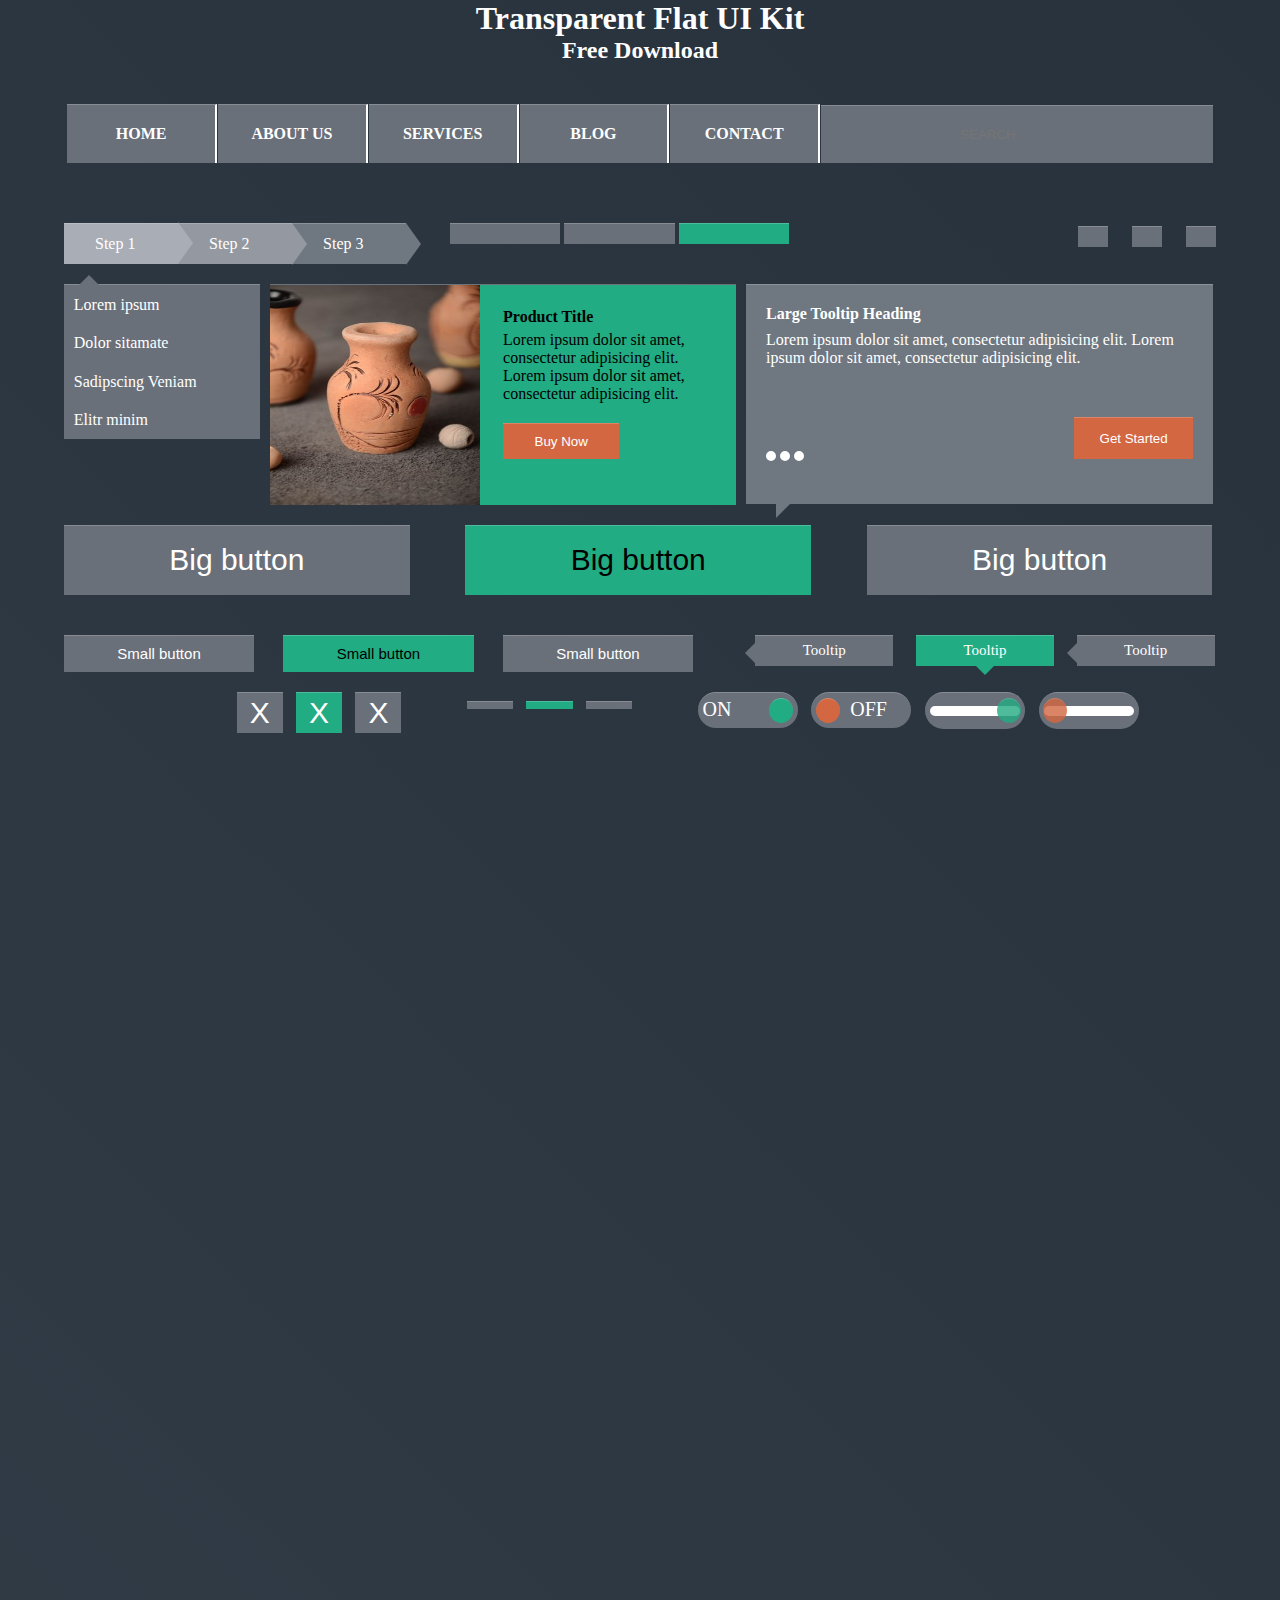
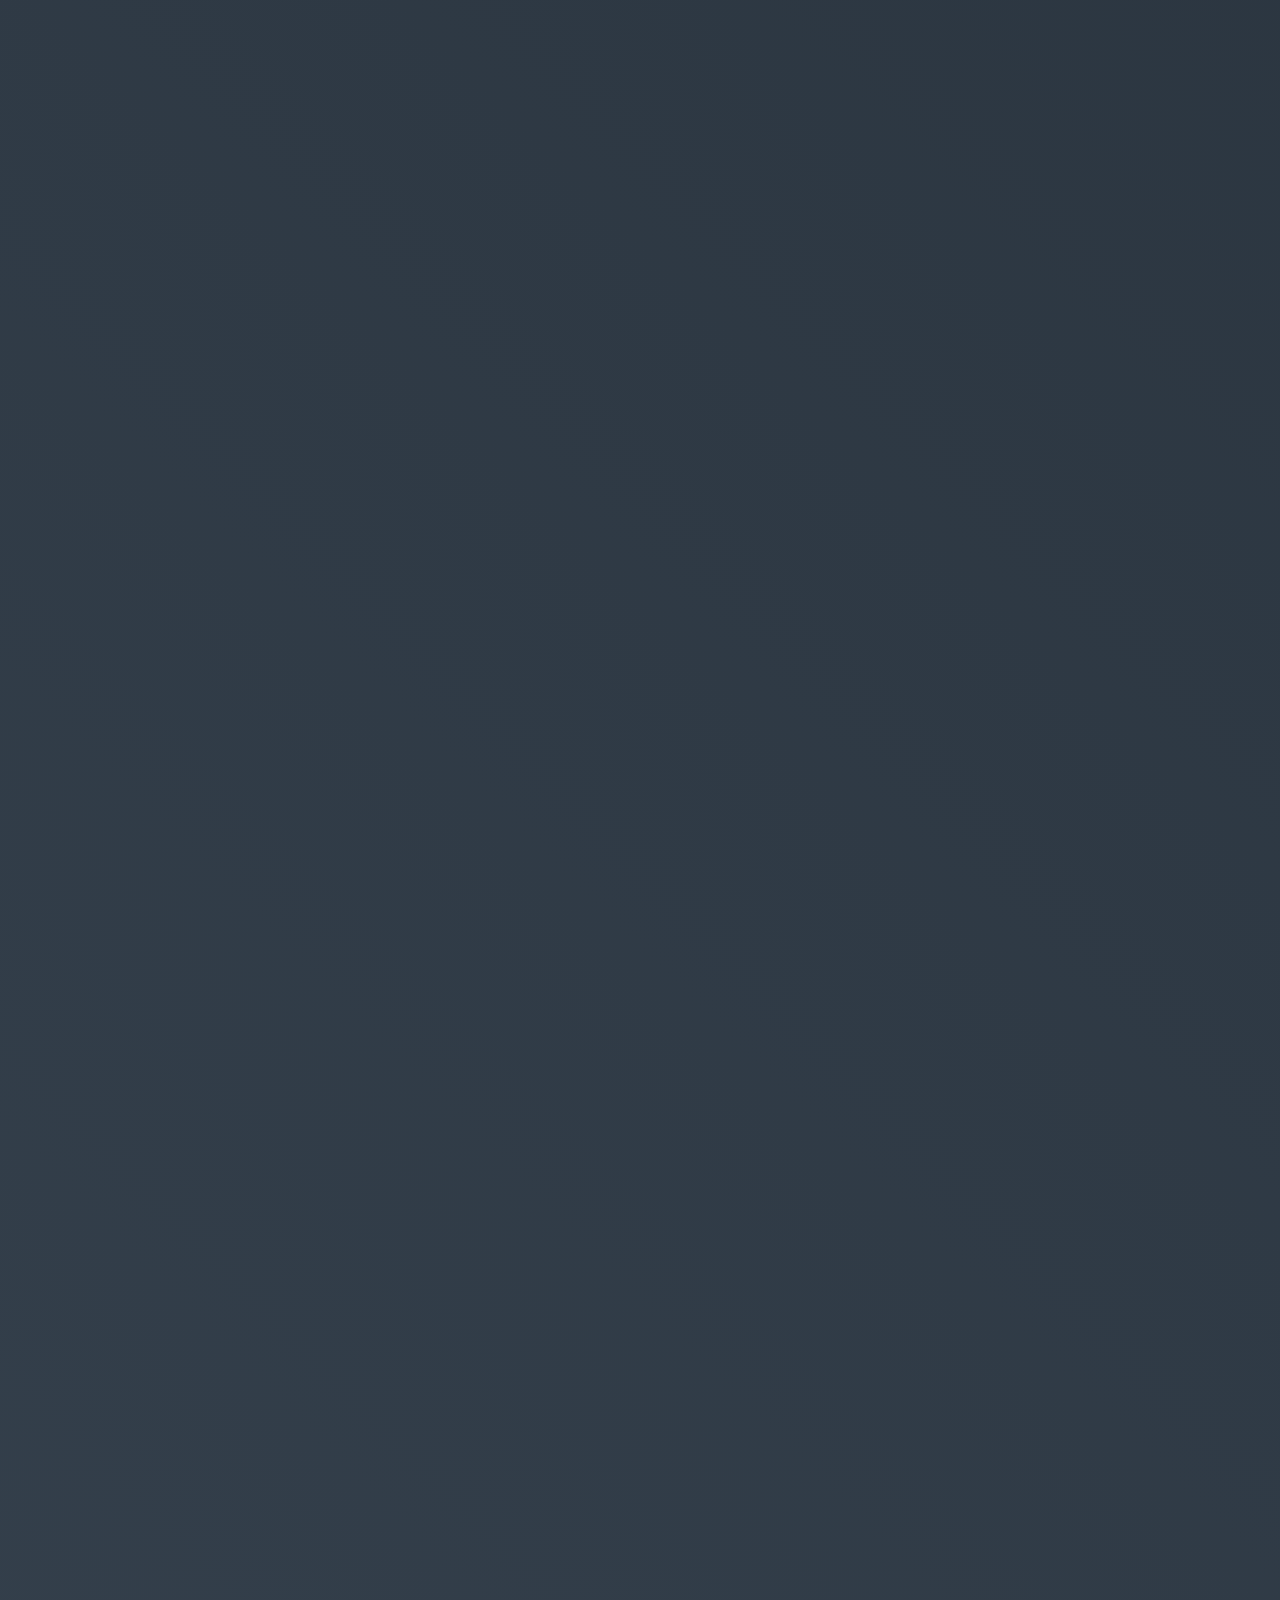
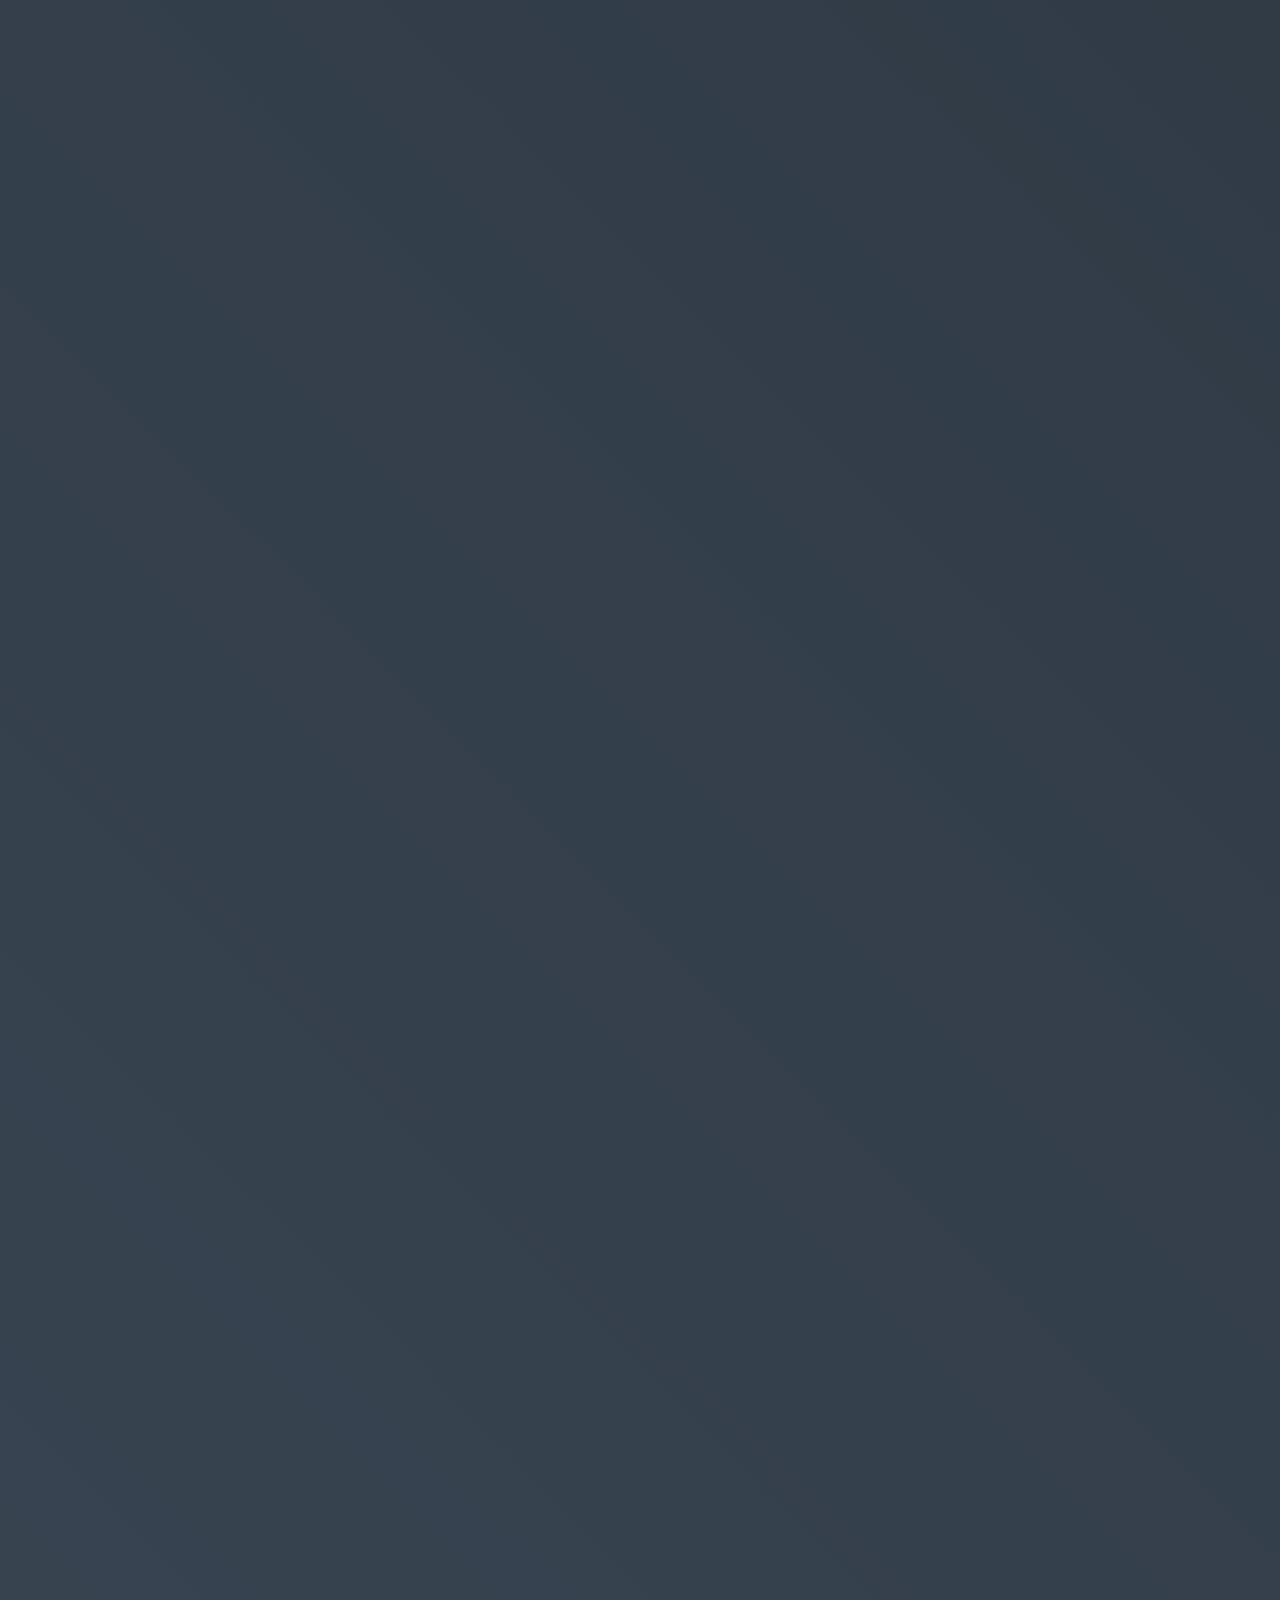
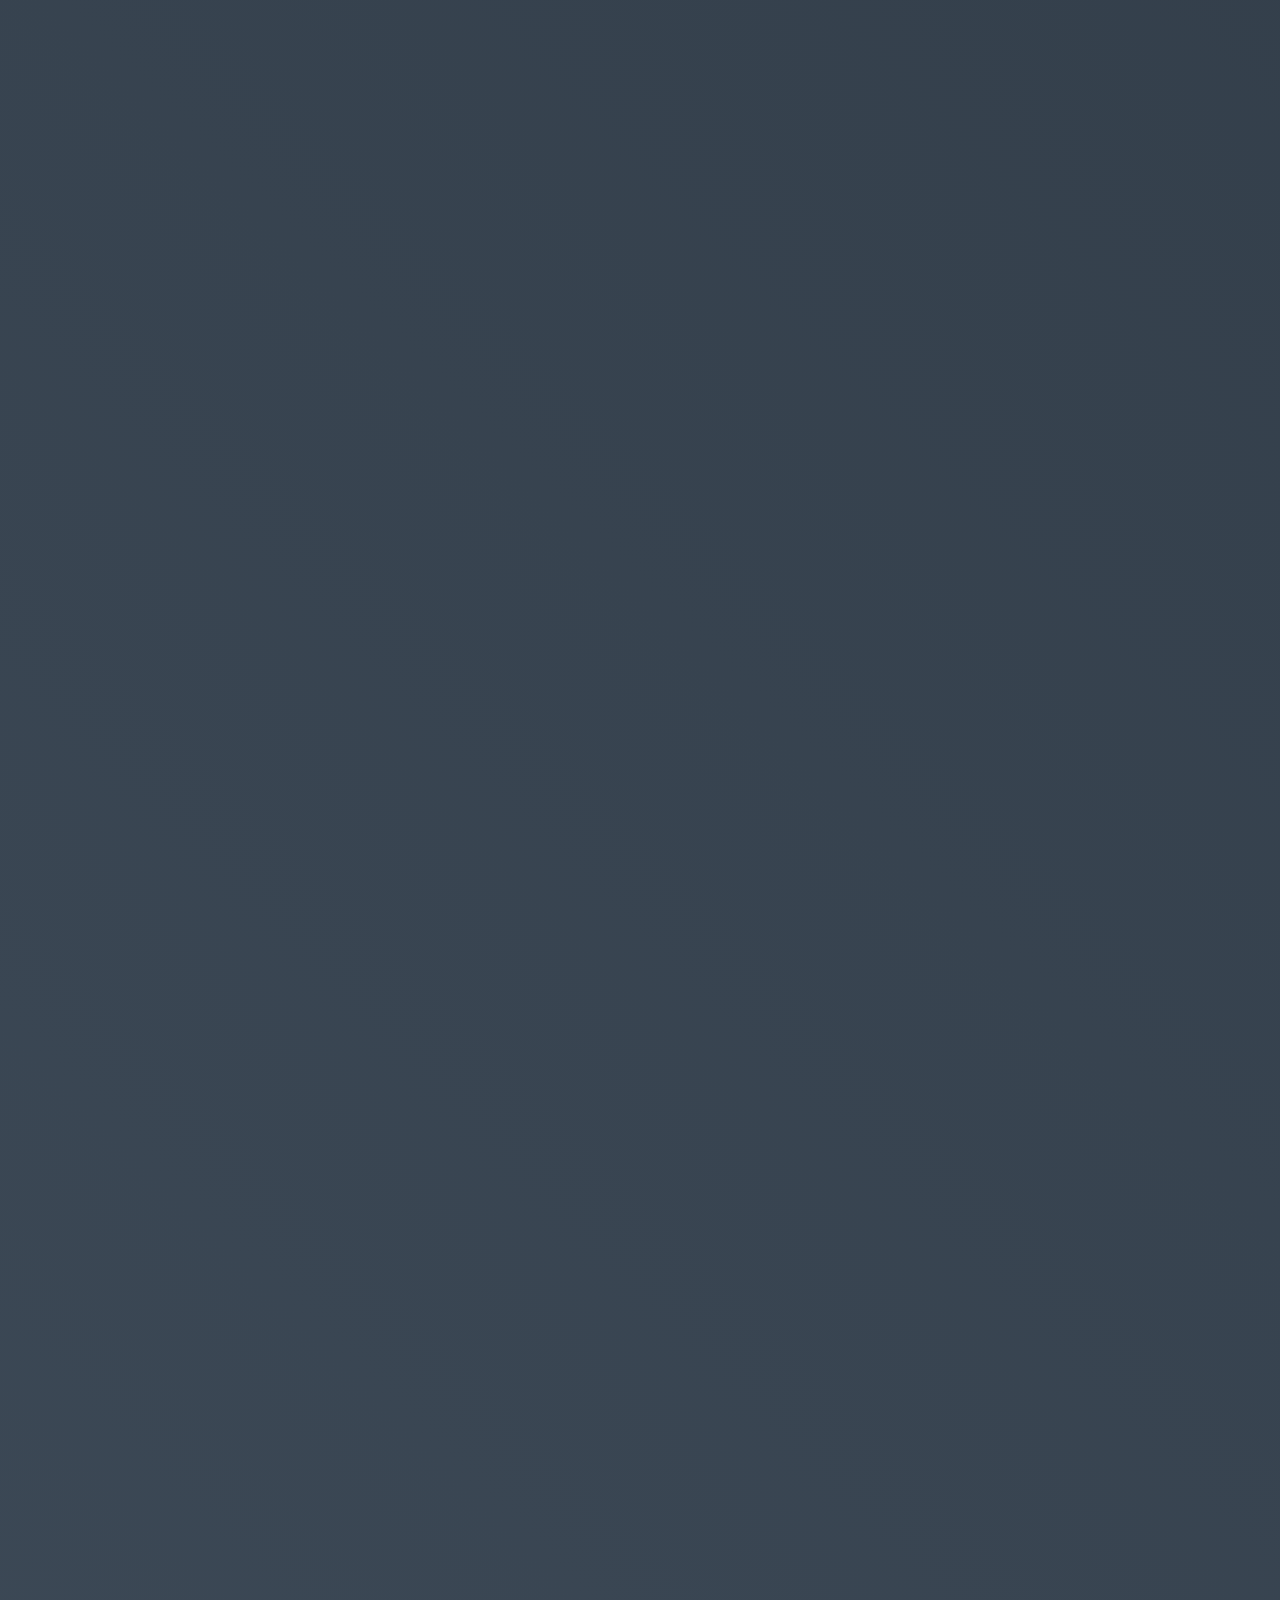
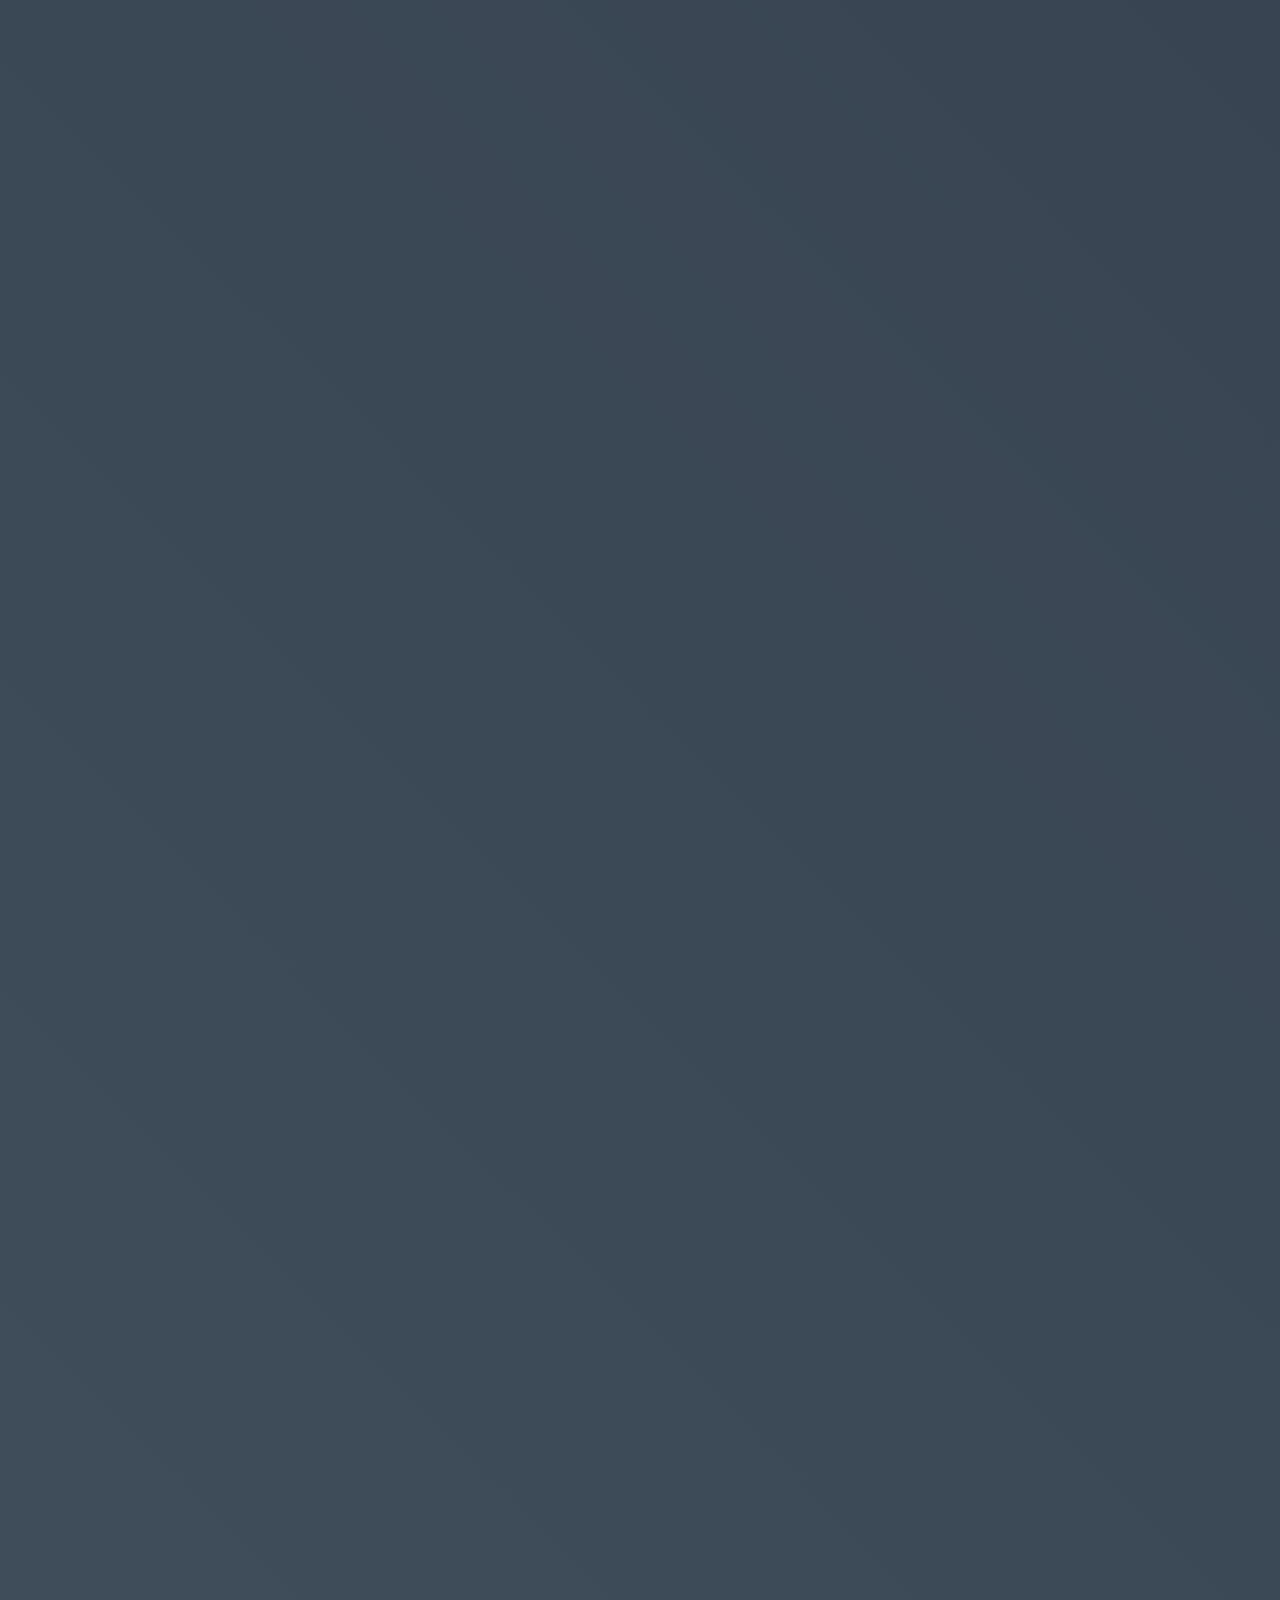
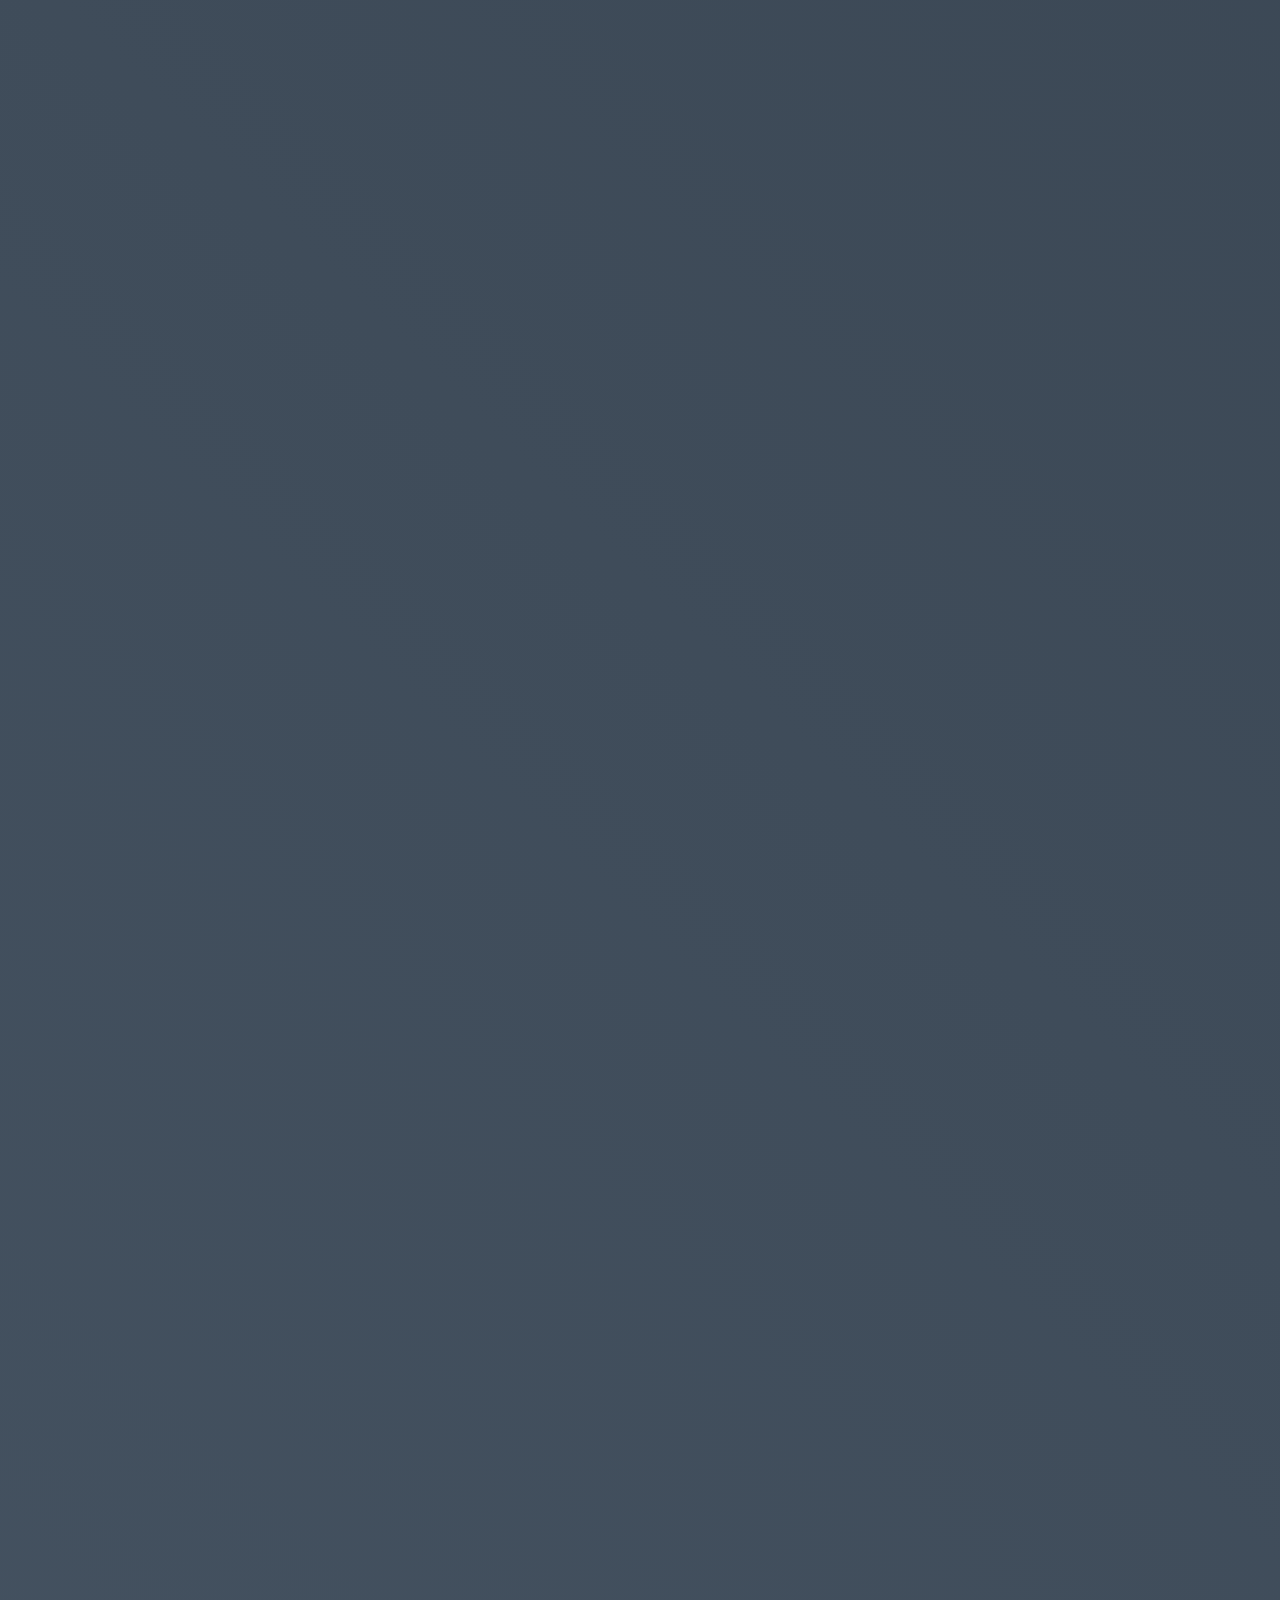
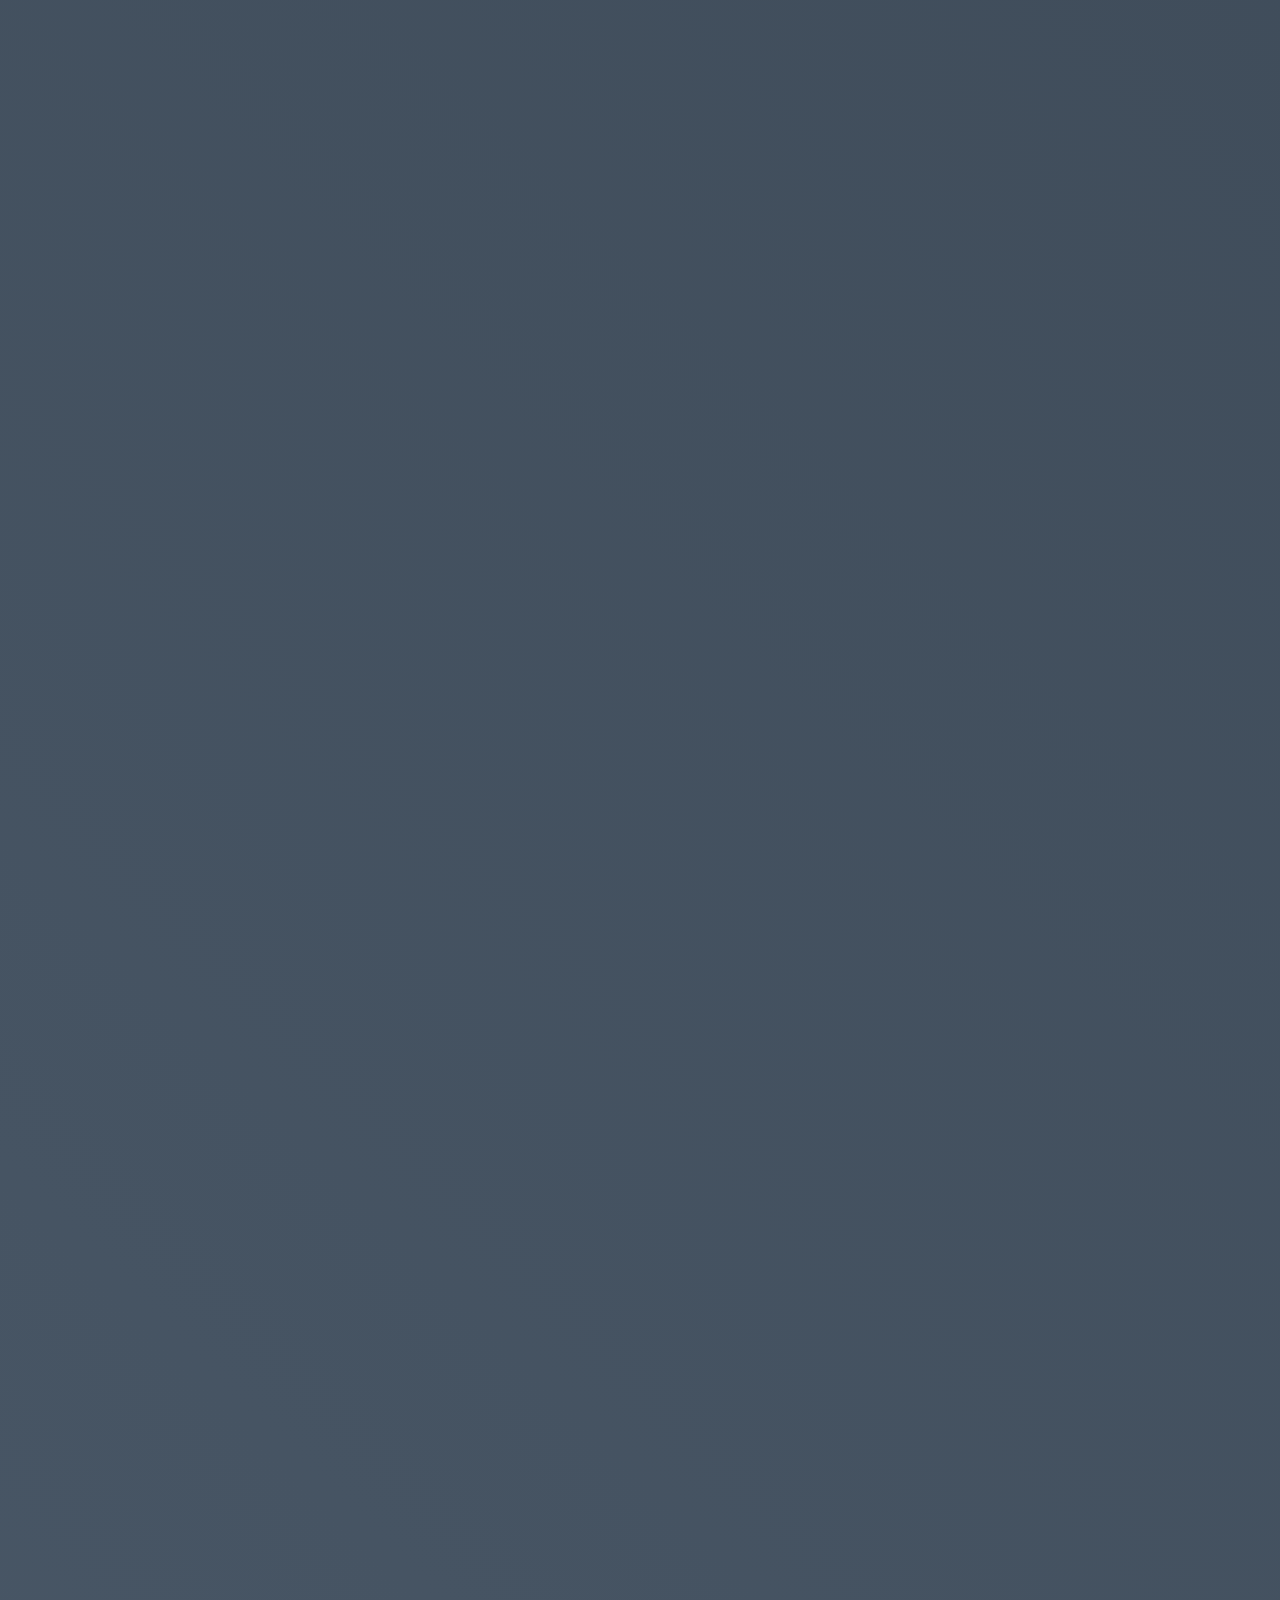
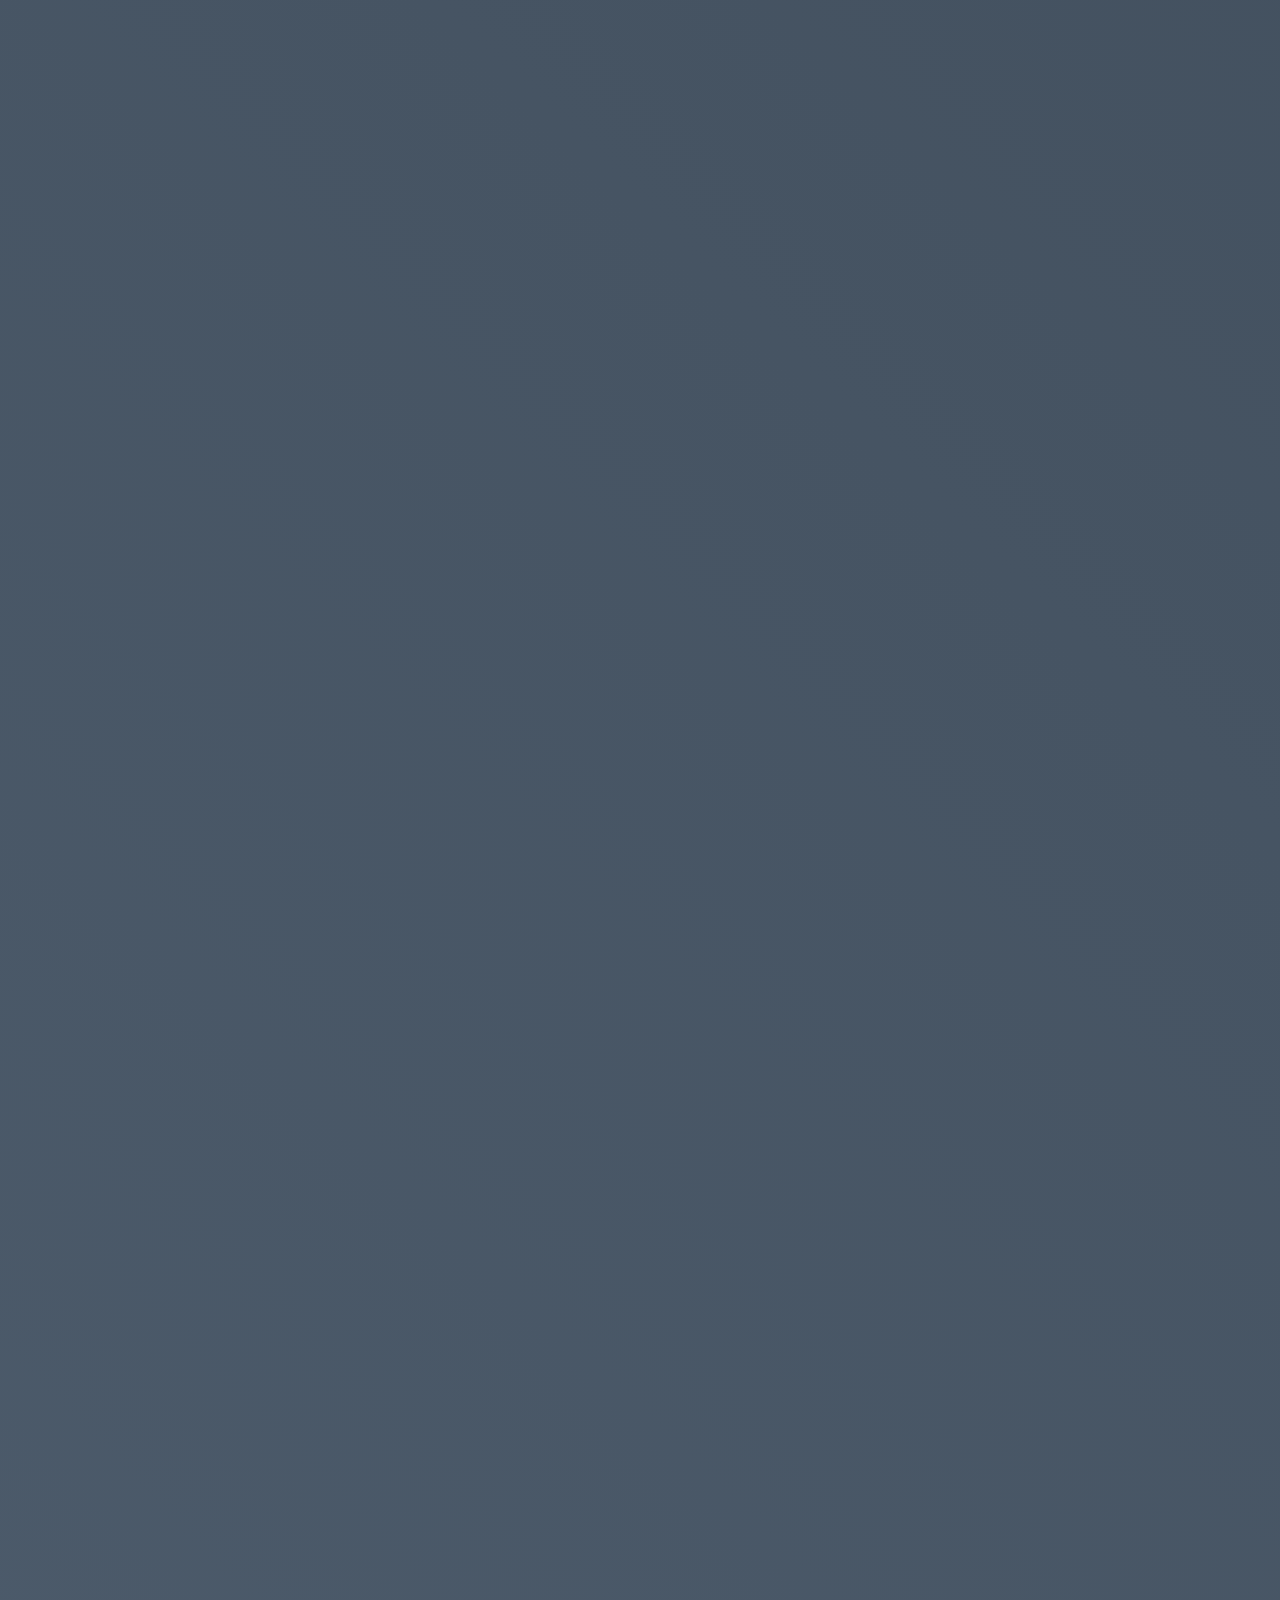
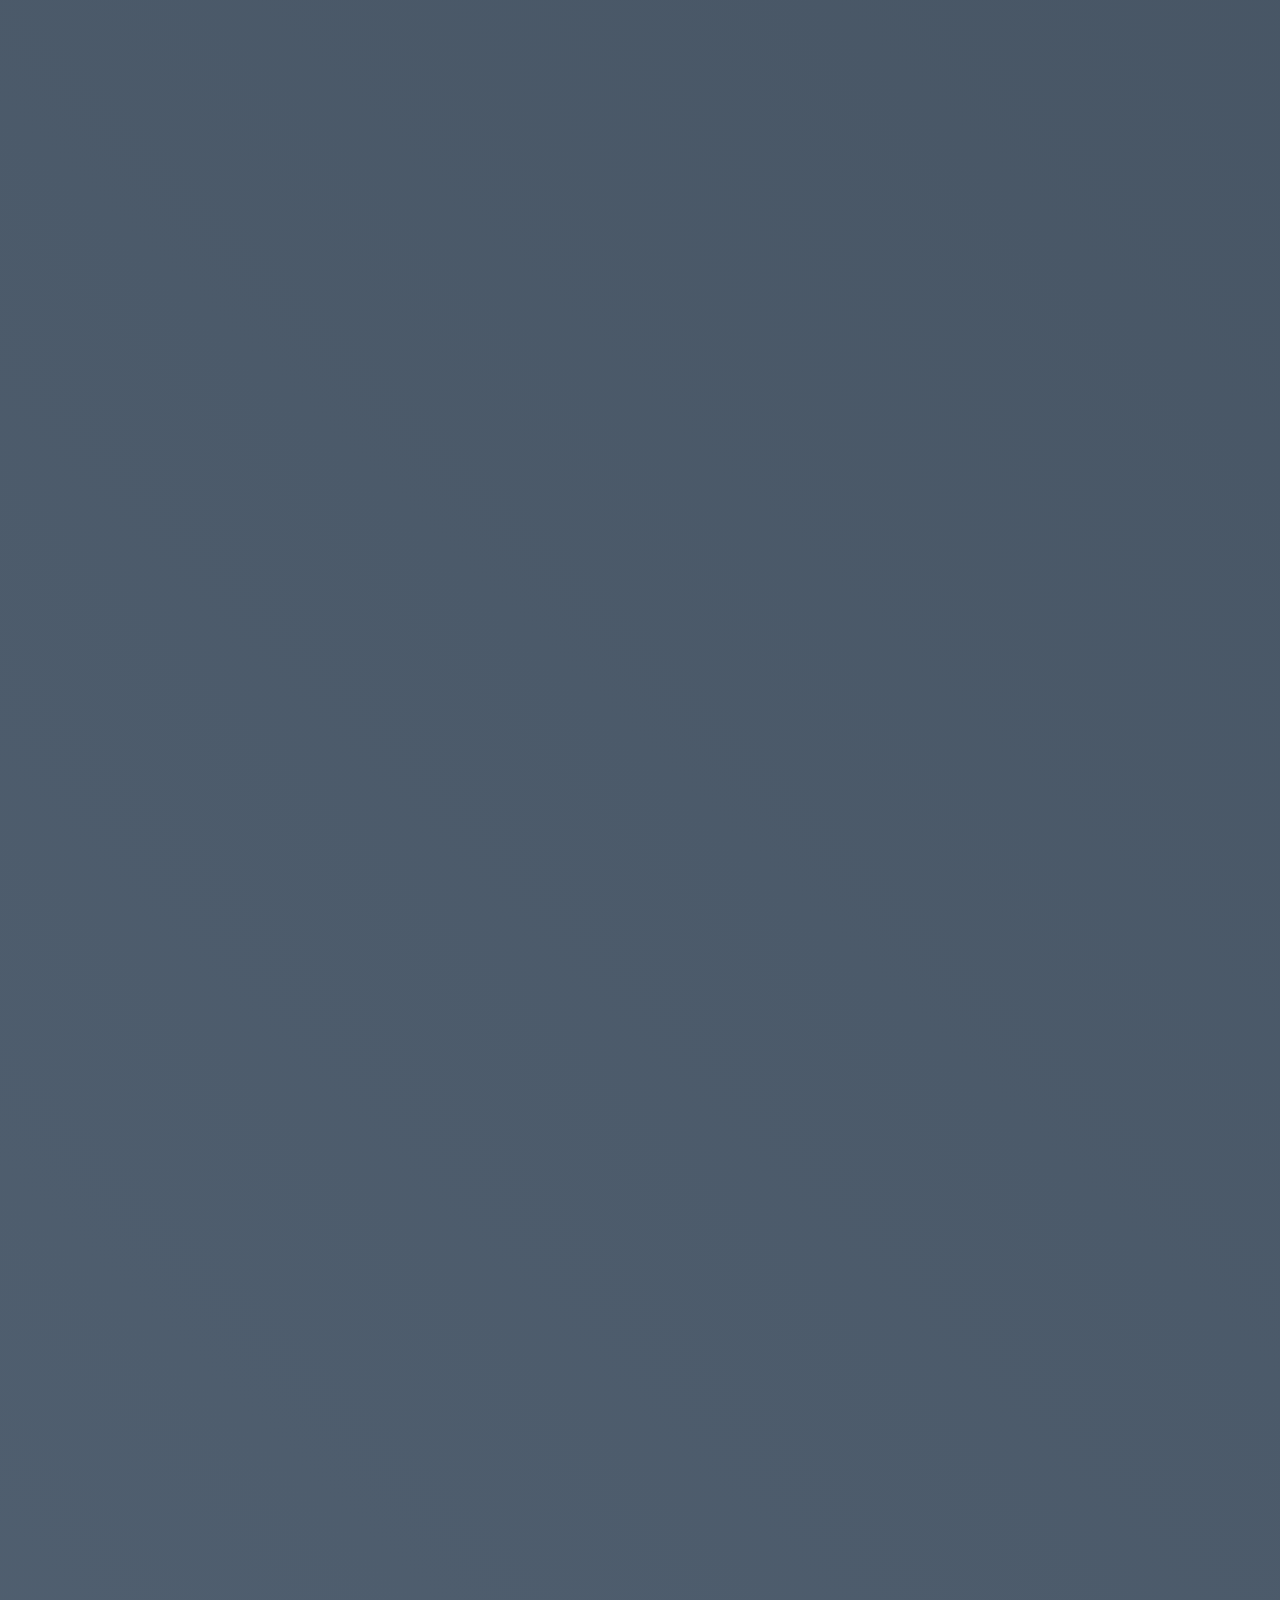
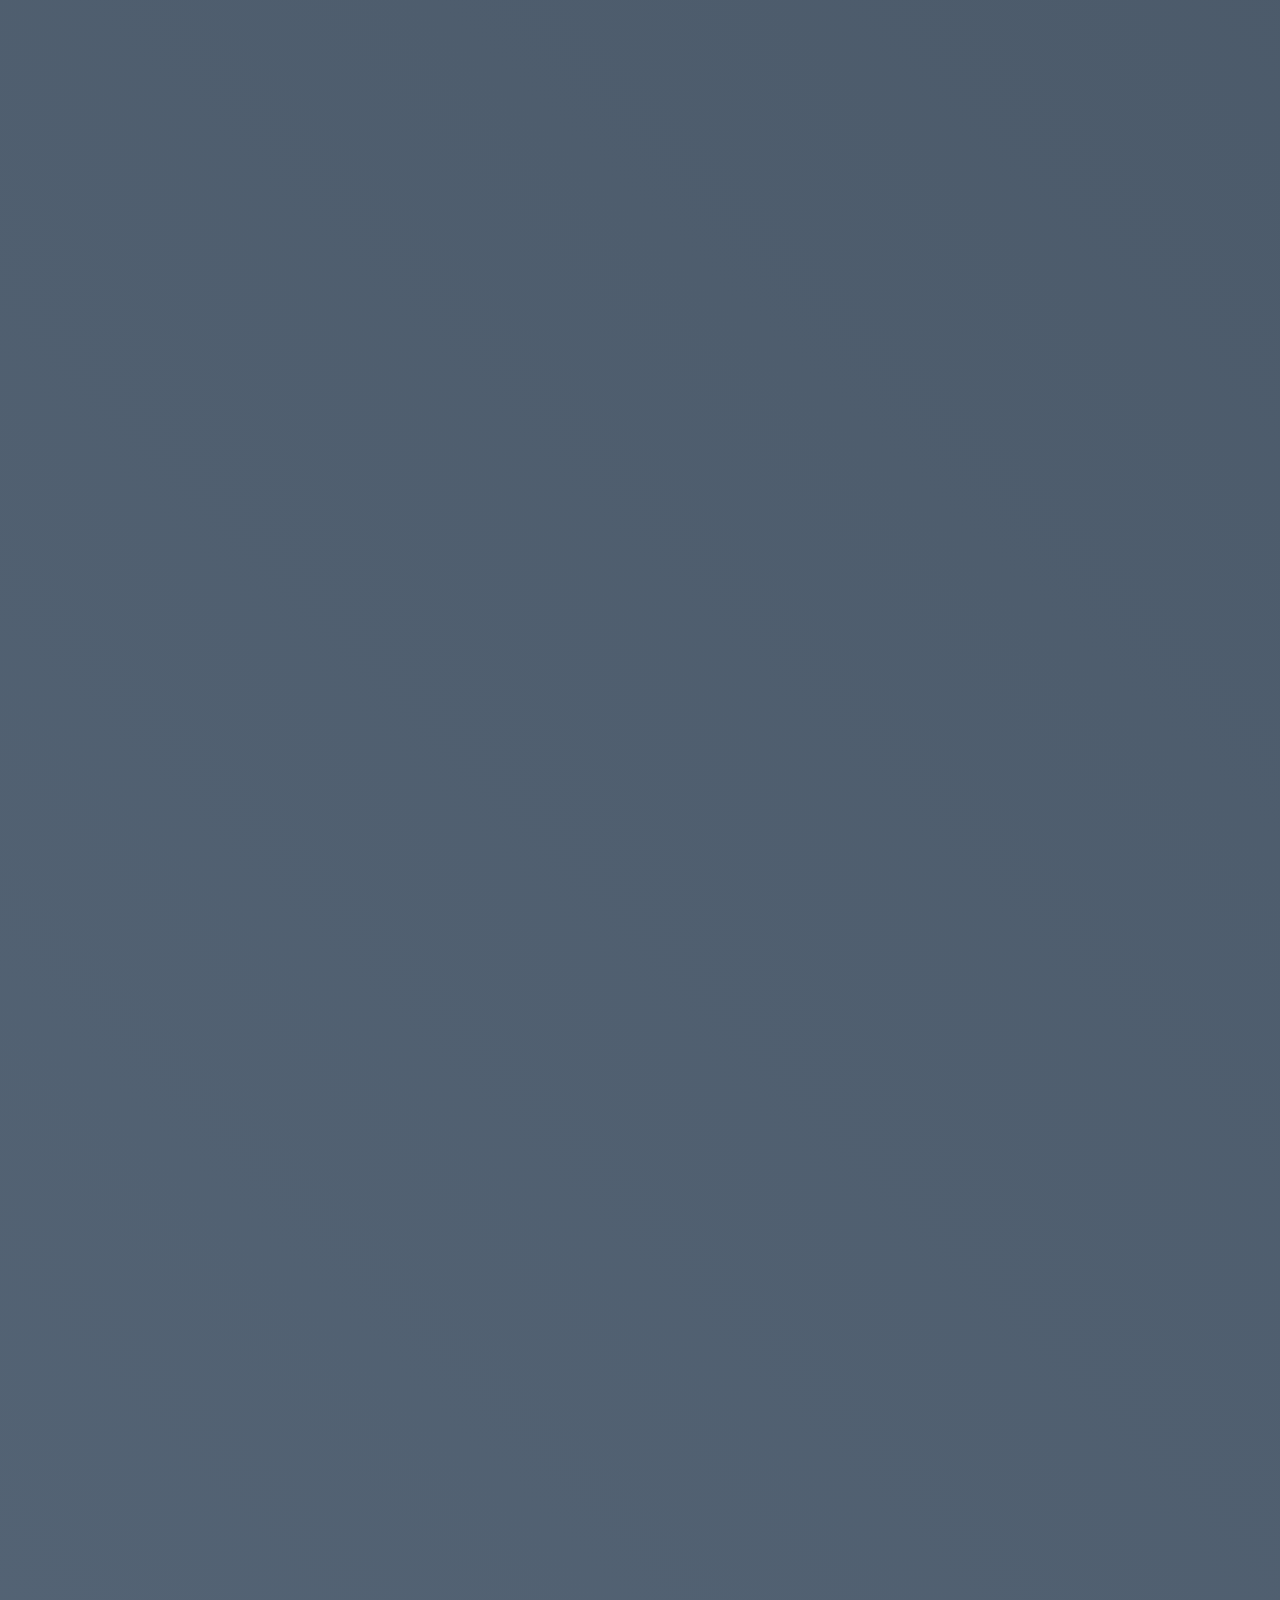
==== index.html @ 06207816 "commit1" ====
<!DOCTYPE html>
<html lang="en">
<head>
    <meta charset="UTF-8">
    <title>Title</title>
    <link rel="stylesheet" href="style.css">
    <link rel="stylesheet" href="font-awesome/css/font-awesome.min.css">
</head>
<body>
<div class="wrapper">
    <div class="header">
        <h1>Transparent Flat UI Kit</h1>
        <h2>Free Download</h2>
    </div>

<!--Nav with search************************************************************-->

    <div class="nav">
        <ul>
            <li><a href="#">home</a></li>
            <li><a href="#">about us</a></li>
            <li><a href="#">services</a></li>
            <li><a href="#">blog</a></li>
            <li><a href="#">contact</a></li>
            <li>
                <form>
                    <div class="search">
                        <input type="search" name="q" placeholder="SEARCH">
                        <button><i class="fa fa-search" aria-hidden="true"></i></button>
                    </div>
                </form>
            </li>
        </ul>
    </div>

<!--End nav with search********************************************************-->

    <div class="container">

<!--Arrows button************************************************************************-->

        <div class="arrows">
            <div class="arrow-first arrow-first-hover"><a href="#">Step 1</a></div>
            <div class="arrow-second arrow-second-hover"><a href="#">Step 2</a></div>
            <div class="arrow-third arrow-third-hover"><a href="#">Step 3</a></div>
        </div>

<!--End arrows button********************************************************************-->

<!--Buttons 1**********************************************************************-->

        <div class="buttons1">
            <button class="clock"><i class="fa fa-clock-o" aria-hidden="true"></i></button>
            <button class="download"><i class="fa fa-download" aria-hidden="true"></i></button>
            <button class="like"><i class="fa fa-heart-o" aria-hidden="true"></i></button>
        </div>

<!--End Buttons 1*******************************************************************-->

<!--Buttons 2***********************************************************************************-->

        <div class="buttons2">
            <button class="square"><i class="fa fa-th-large" aria-hidden="true"></i></button>
            <button class="list"><i class="fa fa-list" aria-hidden="true"></i></button>
            <button class="bars"><i class="fa fa-bars" aria-hidden="true"></i></button>
        </div>
<!--End Buttons 2******************************************************************-->
     </div>
    <div class="clear"></div>
    <div class="container">

<!--Drop down menu********************************************************************-->

        <div class="dropdow">
            <ul>
                <li><a href="#">Lorem ipsum<i class="fa fa-angle-right" aria-hidden="true"></i></a></li>
                <li><a href="#">Dolor sitamate<i class="fa fa-angle-right" aria-hidden="true"></i></a></li>
                <li><a href="#">Sadipscing Veniam<i class="fa fa-angle-right" aria-hidden="true"></i></a></li>
                <li><a href="#">Elitr minim<i class="fa fa-angle-right" aria-hidden="true"></i></a></li>
            </ul>
        </div>

<!--End Drop down menu************************************************************************-->
        
 <!--Block with pic & button***********************************************************************-->
        
        <div class="blockPicBut">
            <div class="pic">
                <img src="img/jug.jpg" alt="">
            </div>
            <div class="buttonBox">
                <span>Product Title</span>
                <p> Lorem ipsum dolor sit amet, consectetur adipisicing elit. Lorem ipsum dolor sit amet, consectetur adipisicing elit. </p>
                <button>Buy Now</button>
            </div>
        </div>
        
<!--End Block with pic & button*******************************************************************-->

<!--Block with Large tooltip Heading***********************************************************************-->

        <div class="blockLargeToolip">
            <span class="head">Large Tooltip Heading</span>
            <p>Lorem ipsum dolor sit amet, consectetur adipisicing elit. Lorem ipsum dolor sit amet, consectetur adipisicing elit.</p>
            <div class="dotted">
                <a href="#"><span></span></a>
                <a href="#"><span></span></a>
                <a href="#"><span></span></a>
            </div>
            <button>Get Started</button>
        </div>
    </div>
    <div class="clear"></div>

<!-- End Block with Large tooltip Heading*****************************************************************-->

    <div class="container">

<!--BIG buttons***************************************************************-->

        <button class="big1">Big button</button>
        <button class="big2">Big button</button>
        <button class="big3">Big button</button>

<!-- End BIG buttons****************************************************************-->

    </div>

    <div class="container">

<!--Small button-->

    <div class="smallcontainer">
        <button class="small1">Small button</button>
        <button class="small2">Small button</button>
        <button class="small3">Small button</button>
    </div>

<!--End Small button-->

<!--Tooltips-->

        <div class="tooltips">
            <div class="tooltip1">Tooltip</div>
            <div class="tooltip2">Tooltip</div>
            <div class="tooltip3">Tooltip</div>
        </div>

<!--End Tooltips-->

    </div>

    <div class="clear"></div>

    <div class="container">

<!--arrows-->

        <div class="arrowscontainer">
            <div class="arrow1">
                <a href="#">
                    <i class="fa fa-angle-left" aria-hidden="true"></i>
                </a>
                <a href="#">
                    <i class="fa fa-angle-right" aria-hidden="true"></i>
                </a>
            </div>
            <div class="arrow2">
                <a href="#">
                    <i class="fa fa-angle-left" aria-hidden="true"></i>
                </a>
                <a href="#">
                    <i class="fa fa-angle-right" aria-hidden="true"></i>
                </a>
            </div>
            <div class="arrow3">
                <a href="#">
                    <i class="fa fa-angle-left" aria-hidden="true"></i>
                </a>
                <a href="#">
                    <i class="fa fa-angle-right" aria-hidden="true"></i>
                </a>
            </div>
        </div>

<!--End arrows-->

<!--Close button-->
        <div class="closebuttons">
            <button class="close1">X</button>
            <button class="close2">X</button>
            <button class="close3">X</button>
        </div>
<!--End close button-->

<!--Select button-->
        <div class="selectbuttons">
            <button class="select1">
                <i class="fa fa-check" aria-hidden="true"></i>
            </button>
            <button class="select2">
                <i class="fa fa-check" aria-hidden="true"></i>
            </button>
            <button class="select3">
                <i class="fa fa-check" aria-hidden="true"></i>
            </button>
        </div>

<!--End select button-->

        <!--Switches-->

        <div class="switch">
            <div class="on">
                <span>ON</span>
                <div class="onbut"></div>
            </div>
            <div class="off">
                <span>OFF</span>
                <div  class="offbut"></div>
            </div>
            <div class="rightbut">
                <div class="line">

                </div><div class="onbut1"></div>
            </div>
            <div class="leftbut">
                <div class="line">

                </div><div class="offbut1"></div>

            </div>
        </div>

<!--End Switches-->

    </div>




</div>
</body>
</html>
---- style.css ----
*{
    padding: 0;
    border: 0;
    margin: 0;
    box-sizing: border-box;
}

body{
    width: 100%;
    height: 20000px;
    background: linear-gradient(45deg, #5d6e81, #28323c);
}

.wrapper {
    width: 90%;
    margin: 0 auto;
}

.header{
    text-align: center;
    color: #ffffff;
}

.container {
    padding: 20px 0;
}

/*Nav with search---------------------------------------------------------------------*/

.nav {
    width: 100%;
    text-align: center;
    padding: 40px 0 40px 0;
}

nav ul{
 width: 100%;
}

.nav ul li{
    border-top:1px solid rgba(255, 255, 255, 0.2);
    display: inline-block;
    list-style: none;
    font-weight: bold;
    text-transform: uppercase;
    background-color: #6a7079;
    text-align: center;
    width: 13%;
    margin: 0 0 0 -3px;
    border-right: 2px solid white;
}

.nav ul li:hover {
    background-color: #d36742;
}

.nav ul li:active{
    box-shadow: inset 0 0 6px;

}
.nav ul li:first-child{
    margin: 0;
}

.nav ul li:last-child{
    border-right:0;
    width: 34%;
    text-align: left;
    padding: 5px 0;
    text-indent: 7px;
}

.nav ul li:last-child:hover{
    background-color: #6a7079;
}

.nav a{
    text-decoration: none;
    color: white;
    display: block;
    padding: 20px;
    }

.nav button{
    background-color: #6a7079;
    color: #ffffff;
    font-size: 20px;
    border: none;
    outline: none;
}

.nav button:hover{
    color: #d36742;
    cursor: pointer;
}

.nav ul li input{
    color: #ffffff;
    text-align: center;
    height: 47px;
    width: 85%;
    background-color: #6a7079;
    border: none;
    outline: none;
}

.nav ul li input a i{
    font-size: 100px;
}

/*End nav with search---------------------------------------------------------------------------*/

/*Arrows button-------------------------------------------------------------------------------*/

div.arrows {
    float: left;
    width: 30%;
}

div.arrows a{
    display: block;
    text-decoration: none;
    color:#ffffff;
    padding: 11px;
}

.arrow-first,.arrow-second,.arrow-third{
    display: inline-block;
    margin: 0 0 0 -4px;
    text-indent: 20px;
    border-top:1px solid rgba(255, 255, 255, 0.2);
}

.arrow-first{
    margin: 0;
}

.arrow-first {
    width: 33%;
    background: #a9adb5;
    position: relative;
    color: #fff;
}
.arrow-first::after {
    content: '';
    position: absolute; /* Абсолютное позиционирование */
    right: -36px; bottom: 0; /* Положение треугольника */
    border: 21px solid transparent; /* Прозрачные границы */
    border-left: 15px solid #a9adb5; /* Добавляем треугольник */
    z-index: 1;
}

.arrow-first:hover::after{
    border-left: 15px solid #d36742; /* Добавляем треугольник */
 }

.arrow-first:hover{
    background-color: #d36742;
}
.arrow-first:active::after{
    border-left: 15px solid #22ac83;
}
.arrow-first:active{
    background-color: #22ac83;
}
.arrow-second {
    width: 33%;
    background: #9498a0;
    position: relative;
    color: #fff;
}

.arrow-second::after {
    content: '';
    position: absolute; /* Абсолютное позиционирование */
    right: -36px; bottom: -1px; /* Положение треугольника */
    border: 21px solid transparent; /* Прозрачные границы */
    border-left: 15px solid #9498a0; /* Добавляем треугольник */
    z-index: 1;
}

.arrow-second:hover::after{
    border-left: 15px solid #d36742; /* Добавляем треугольник */
}

.arrow-second:hover{
    background-color: #d36742;
}

.arrow-second:active::after{
    border-left: 15px solid #22ac83;
}
.arrow-second:active {
    background-color: #22ac83;
}

.arrow-third {
    width: 33%;
    background: #6f7780;
    position: relative;
    color: #fff;
}

.arrow-third::after {
    content: '';
    position: absolute; /* Абсолютное позиционирование */
    right: -36px; bottom: -0.5px; /* Положение треугольника */
    border: 21px solid transparent; /* Прозрачные границы */
    border-left: 15px solid #6f7780; /* Добавляем треугольник */
    z-index: 1;
}

.arrow-third:hover::after{
    border-left: 15px solid #d36742; /* Добавляем треугольник */
}

.arrow-third:hover{
    background-color: #d36742;
}

.arrow-third:active::after{
    border-left: 15px solid #22ac83;
}
.arrow-third:active {
    background-color: #22ac83;
}
/*End arrows button-----------------------------------------------------------------*/

/*Buttons 1-----------------------------------------------------------------------*/

.buttons1 {
    float: left;
    width: 30%;
    margin-left: 40px;
}
.clear {
    clear: both;
}
.buttons1 i{
    display: block;
    padding: 10px;
    font-size: 40px;
    color: #ffffff;
}



.clock, .download, .like {
    border-top:1px solid rgba(255, 255, 255, 0.2);
    display: inline-block;
    width: 32%;
    outline: none;
}

.clock:hover, .download:hover, .like:hover {
    background-color: #d36742;
    cursor: pointer;
}

.clock:active, .download:active, .like:active {
    box-shadow: inset 0 0 6px;
}

.clock {
    background-color: #6a7079;
}

.download {
    background-color: #6a7079;
}

.like {
    background-color: #22ac83;
}

/*End buttons 1-----------------------------------------------------------------------*/

/*Buttons 2------------------------------------------------------------------*/

.buttons2{
    float: right;
    width: 36%;
    text-align: right;
}



.square, .list, .bars{
    border-top:1px solid rgba(255, 255, 255, 0.2);
    display: inline-block;
    text-align: center;
    padding: 10px 15px;
    font-size: 20px;
    color: #ffffff;
    outline: none;
    margin: 0 10px;
}

.bars{
    margin: 0 0 0 10px;
}

.square:hover, .list:hover, .bars:hover {
    background-color: #d36742;
    cursor: pointer;
}

.square:active, .list:active, .bars:active{
    box-shadow: inset 0 0 6px;
}

.square {
     background-color: #6a7079;
 }

.list {
    background-color: #6a7079;
}

.bars {
    background-color: #6a7079;
}

/*End buttons 2---------------------------------------------------------------*/

/*Drop down menu--------------------------------------------------------------*/

.dropdow {
    float: left;
    position: relative;
    width: 17%;
    background-color: #6a7079;
    border-top: 1px solid rgba(255, 255, 255, 0.2);
}

.dropdow::after {
    content: '';
    position: absolute; /* Абсолютное позиционирование */
    left: 15px; top: -20px; /* Положение треугольника */
    border: 10px solid transparent; /* Прозрачные границы */
    border-bottom: 10px solid #6a7079; /* Добавляем треугольник */
    z-index: 1;
}

.dropdow ul li a{
    text-decoration: none;
    color: white;
    padding: 5%;
    display: block;
}

.dropdow ul li a i{
    font-size: 20px;
    float: right;
}

.dropdow ul li a:hover{
    background-color: #d36742;
}

.dropdow ul li:hover {
    border-top: 1px solid rgba(255, 255, 255, 0.2);
}

.dropdow ul li{
    list-style: none;
    border-top: 1px solid rgba(255, 255, 255, 0);
}

/*End drop down menu-----------------------------------------------------------*/

/*Block with pic & button----------------------------------------------------*/

.blockPicBut {
    border-top: 1px solid rgba(255, 255, 255, 0.3);
    width: 40.5%;
    float: left;
    margin: 0 0 0 10px;
}

.blockPicBut .pic{
    float: left;
    width: 45%;
    height: 220px;
}

.blockPicBut .buttonBox {
    padding: 5%;
    float: left;
    width: 55%;
    height: 220px;
    background-color: #22ac83;
    text-align: left;
}

.blockPicBut .buttonBox span{
    font-weight: bold;
    display: block;
    padding: 0 0 2% 0;
}

.blockPicBut img{
    width: 100%;
    height: 220px;
}

.buttonBox button {
    margin: 20px 0 0 0;
    padding: 5% 15%;
    color: #ffffff;
   background: #d36742;
    outline: none;
    border-top: 1px solid rgba(255, 255, 255, 0.2);
}

.buttonBox button:hover{
    background: #6a7079;
    cursor: pointer;
}

.buttonBox button:active{
box-shadow: inset 0 0 6px;
}

/*End Block with pic & button-----------------------------------------------------*/

/*Block with Large tooltip Heading-------------------------------------------*/

.blockLargeToolip {
    border-top: 1px solid rgba(255, 255, 255, 0.2);
    width: 40.5%;
    height: 220px;
    float: left;
    margin: 0 0 0 10px;
    background: #6f7780;
    padding: 1.7%;
    position: relative;
    color: white;
}

.blockLargeToolip::after {
    content: '';
    position: absolute; /* Абсолютное позиционирование */
    left: 30px; bottom: -14px; /* Положение треугольника */
    border: 15px solid transparent; /* Прозрачные границы */
    border-left: 15px solid #6f7780; /* Добавляем треугольник */
    z-index: 999;
}

.blockLargeToolip .head {
    display: block;
    padding: 0 0 2% 0;
    font-weight: bold;
}

.blockLargeToolip button {
    float: right;
    margin: 50px 0 0 0;
    padding: 3% 6%;
    color: #ffffff;
    background: #d36742;
    outline: none;
    border-top: 1px solid rgba(255, 255, 255, 0.2);
}

.blockLargeToolip button:hover{
    background: #22ac83;
    cursor: pointer;
}

.blockLargeToolip button:active{
box-shadow: inset 0 0 6px;
}

.dotted {
    float: left;
    padding: 80px 0 0 0;
}

.dotted span{
    display: inline-block;
    width: 10px;
    height: 10px;
    border-radius: 50%;
    border: 5px solid white;
    text-decoration: none;
    color: white;
    font-size: 60px;
}

.dotted span:hover{
    border: 5px solid #d36742;
}

/*End Block with Large tooltip Heading-------------------------------------------------------*/

/*BIG buttons---------------------------------------------------------------------------*/

.big1, .big2, .big3 {
    width: 30%;
    padding: 1.5% 0;
    margin: 0 4.5% 0 0;
    font-size: 30px;
    outline: none;
    color: white;
    border-top: 1px solid rgba(255, 255, 255, 0.2);
}

.big1 {
    background: #6a7079;
}

.big2 {
    background: #22ac83;
    color: black;
}

.big3 {
    margin: 0;
    background: #6a7079;
}

.big1:hover, .big2:hover, .big3:hover {
    background: #d36742;
    cursor: pointer;
}

.big1:active, .big2:active, .big3:active {
    box-shadow: inset 0 0 6px;
}

/*End BIG buttons---------------------------------------------------------------------------------*/

/*Small buttons*/

.smallcontainer{
    width: 55%;
    float: left;
}

.small1, .small2, .small3 {
    width: 30%;
    padding: 1.5% 0;
    margin: 0 4% 0 0;
    font-size: 15px;
    outline: none;
    color: white;
    border-top: 1px solid rgba(255, 255, 255, 0.2);
}

.small1 {
    background: #6a7079;
}

.small2 {
    background: #22ac83;
    color: black;
}

.small3 {
    margin: 0;
    background: #6a7079;
}

.small1:hover, .small2:hover, .small3:hover {
    background: #d36742;
    cursor: pointer;
}

.small1:active, .small2:active, .small3:active {
    box-shadow: inset 0 0 6px;
}

/*End Small buttons*/

/*Tooltips*/

.tooltips{
    float: left;
    width: 40%;
    margin: 0 0 0 5%;
}

.tooltip1, .tooltip2, .tooltip3 {
    display: inline-block;
    width: 30%;
    padding: 1.5% 0;
    margin: 0 4% 0 0;
    font-size: 15px;
    text-align: center;
    outline: none;
    color: white;
    border-top: 1px solid rgba(255, 255, 255, 0.2);
}

.tooltip1 {
    background: #6a7079;
    position: relative;
}

.tooltip1::after {
    content: '';
    position: absolute; /* Абсолютное позиционирование */
    right: 100%; top: 25%; /* Положение треугольника */
    border: 10px solid transparent; /* Прозрачные границы */
    border-right: 10px solid #6a7079; /* Добавляем треугольник */
    z-index: 1;
}

.tooltip1:hover::after{
    border-right: 10px solid #d36742; /* Добавляем треугольник */
}

.tooltip1:hover{
    background-color: #d36742;
    cursor: pointer;
}
.tooltip1:active::after{
    border-right: 10px solid #22ac83;
}
.tooltip1:active{
    background-color: #22ac83;
}

.tooltip2 {
    background: #22ac83;
    position: relative;
}

.tooltip2::after {
    content: '';
    position: absolute; /* Абсолютное позиционирование */
    left: 43%; top: 95%; /* Положение треугольника */
    border: 10px solid transparent; /* Прозрачные границы */
    border-top: 10px solid #22ac83; /* Добавляем треугольник */
    z-index: 1;
}

.tooltip2:hover::after{
    border-top: 10px solid #d36742; /* Добавляем треугольник */
}

.tooltip2:hover{
    background-color: #d36742;
    cursor: pointer;
}
.tooltip2:active::after{
    border-top: 10px solid #22ac83;
}
.tooltip2:active{
    background-color: #22ac83;
}

.tooltip3 {
    margin: 0;
    background: #6a7079;
    position: relative;
}

.tooltip3::after {
    content: '';
    position: absolute; /* Абсолютное позиционирование */
    right: 100%; top: 25%; /* Положение треугольника */
    border: 10px solid transparent; /* Прозрачные границы */
    border-right: 10px solid #6a7079; /* Добавляем треугольник */
    z-index: 1;
}

.tooltip3:hover::after{
    border-right: 10px solid #d36742; /* Добавляем треугольник */
}

.tooltip3:hover{
    background-color: #d36742;
    cursor: pointer;
}
.tooltip3:active::after{
    border-right: 10px solid #22ac83;
}
.tooltip3:active{
    background-color: #22ac83;
}

/*End Tooltips*/

/*arrows*/

.arrowscontainer {
    width: 15%;
    float: left;
}

.arrowscontainer a{
    text-decoration: none;
}

.arrowscontainer a i:hover{
    color: #d36742;
}

.arrow1, .arrow2, .arrow3 {
    display: inline-block;
    font-size: 40px;
    margin: 0 5% 0 0;
}

.arrow1 a i, .arrow3 a i{
    color: #6a7079;
}

.arrow2 a i{
    color: #22ac83;
}

/*End arrows*/

/*Close button*/

.closebuttons {
    width: 20%;
    float: left;
}

.close1, .close2, .close3 {
    width: 20%;
    padding: 1.5% 0;
    margin: 0 4% 0 0;
    font-size: 30px;
    outline: none;
    color: white;
    border-top: 1px solid rgba(255, 255, 255, 0.2);
}

.close1 {
    background: #6a7079;
}

.close2 {
    background: #22ac83;
}

.close3 {
    margin: 0;
    background: #6a7079;
}

.close1:hover, .close2:hover, .close3:hover {
    background: #d36742;
    cursor: pointer;
}

.close1:active, .close2:active, .close3:active {
    box-shadow: inset 0 0 6px;
}
/*End Close button*/

/*Select button*/

.selectbuttons {
    width: 20%;
    float: left;
}

.select1, .select2, .select3 {
    width: 20%;
    padding: 1.5% 0;
    margin: 0 4% 0 0;
    font-size: 30px;
    outline: none;
    color: white;
    border-top: 1px solid rgba(255, 255, 255, 0.2);
}

.select1 {
    background: #6a7079;
}

.select2 {
    background: #22ac83;
}

.select3 {
    margin: 0;
    background: #6a7079;
}

.select1:hover, .select2:hover, .select3:hover {
    background: #d36742;
    cursor: pointer;
}

.select1:active, .select2:active, .select3:active {
    box-shadow: inset 0 0 6px;
}
/*End Select button*/

/*Switches*/

.switch {
    width: 40%;
    max-height: 250px;
    float: left;
    color: white;
}

.on, .off, .rightbut, .leftbut {
    width: 100%;
    max-width: 100px;
    max-height: 45px;
    padding: 5px;
    margin-right: 3%;
    float: left;
    border-radius: 20px;
    background: #6a7079;
    border-top: 1px solid rgba(255, 255, 255, 0.2);
    font-size: 20px;
    position: relative;
}

.onbut {
    float: right;
    width: 20px;
    padding: 12px;
    border-top: 1px solid rgba(255, 255, 255, 0.2);
    border-radius: 60%;
    background: #22ac83;
}

.offbut {
    float: left;
    width: 20px;
    padding: 12px;
    margin: 0 11% 0 0;
    border-top: 1px solid rgba(255, 255, 255, 0.2);
    border-radius: 60%;
    background: #d36742;
}

.onbut1 {
    position: absolute;
    top: 16%;
    left:72px;
    width: 20px;
    padding: 12px;
    border-top: 1px solid rgba(255, 255, 255, 0.2);
    border-radius: 60%;
    background: #22ac83;
    opacity: 0.8;

    }

.offbut1 {
    position: absolute;
    top: 16%;
    right: 61px;
    width: 20px;
    padding: 12px;
    margin: 0 11% 0 0;
    border-top: 1px solid rgba(255, 255, 255, 0.2);
    border-radius: 60%;
    background: #d36742;
    opacity: 0.8;
}

.leftbut .line, .rightbut .line{
    width: 100%;
    height: 10px;
    margin: 8px 0;
    border-radius: 40px;
    background: #ffffff;
    }

/*End Switches*/
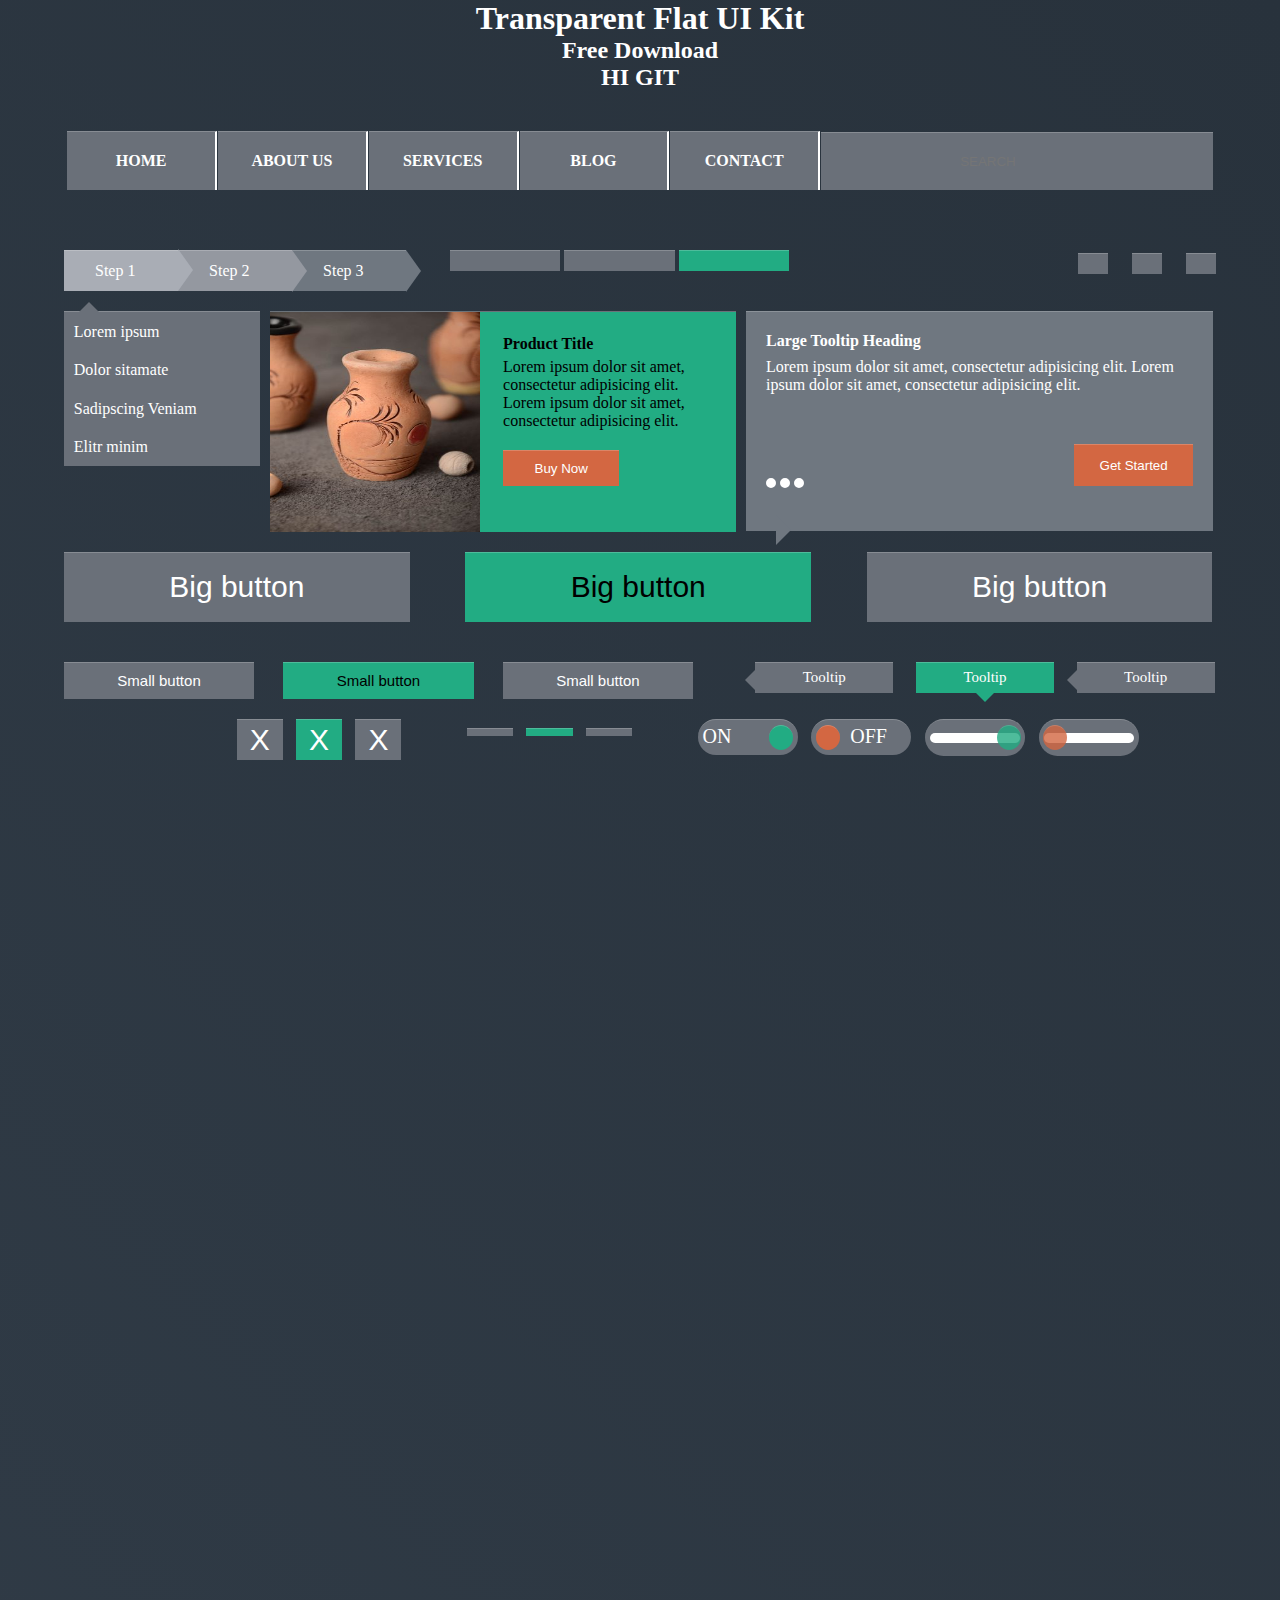
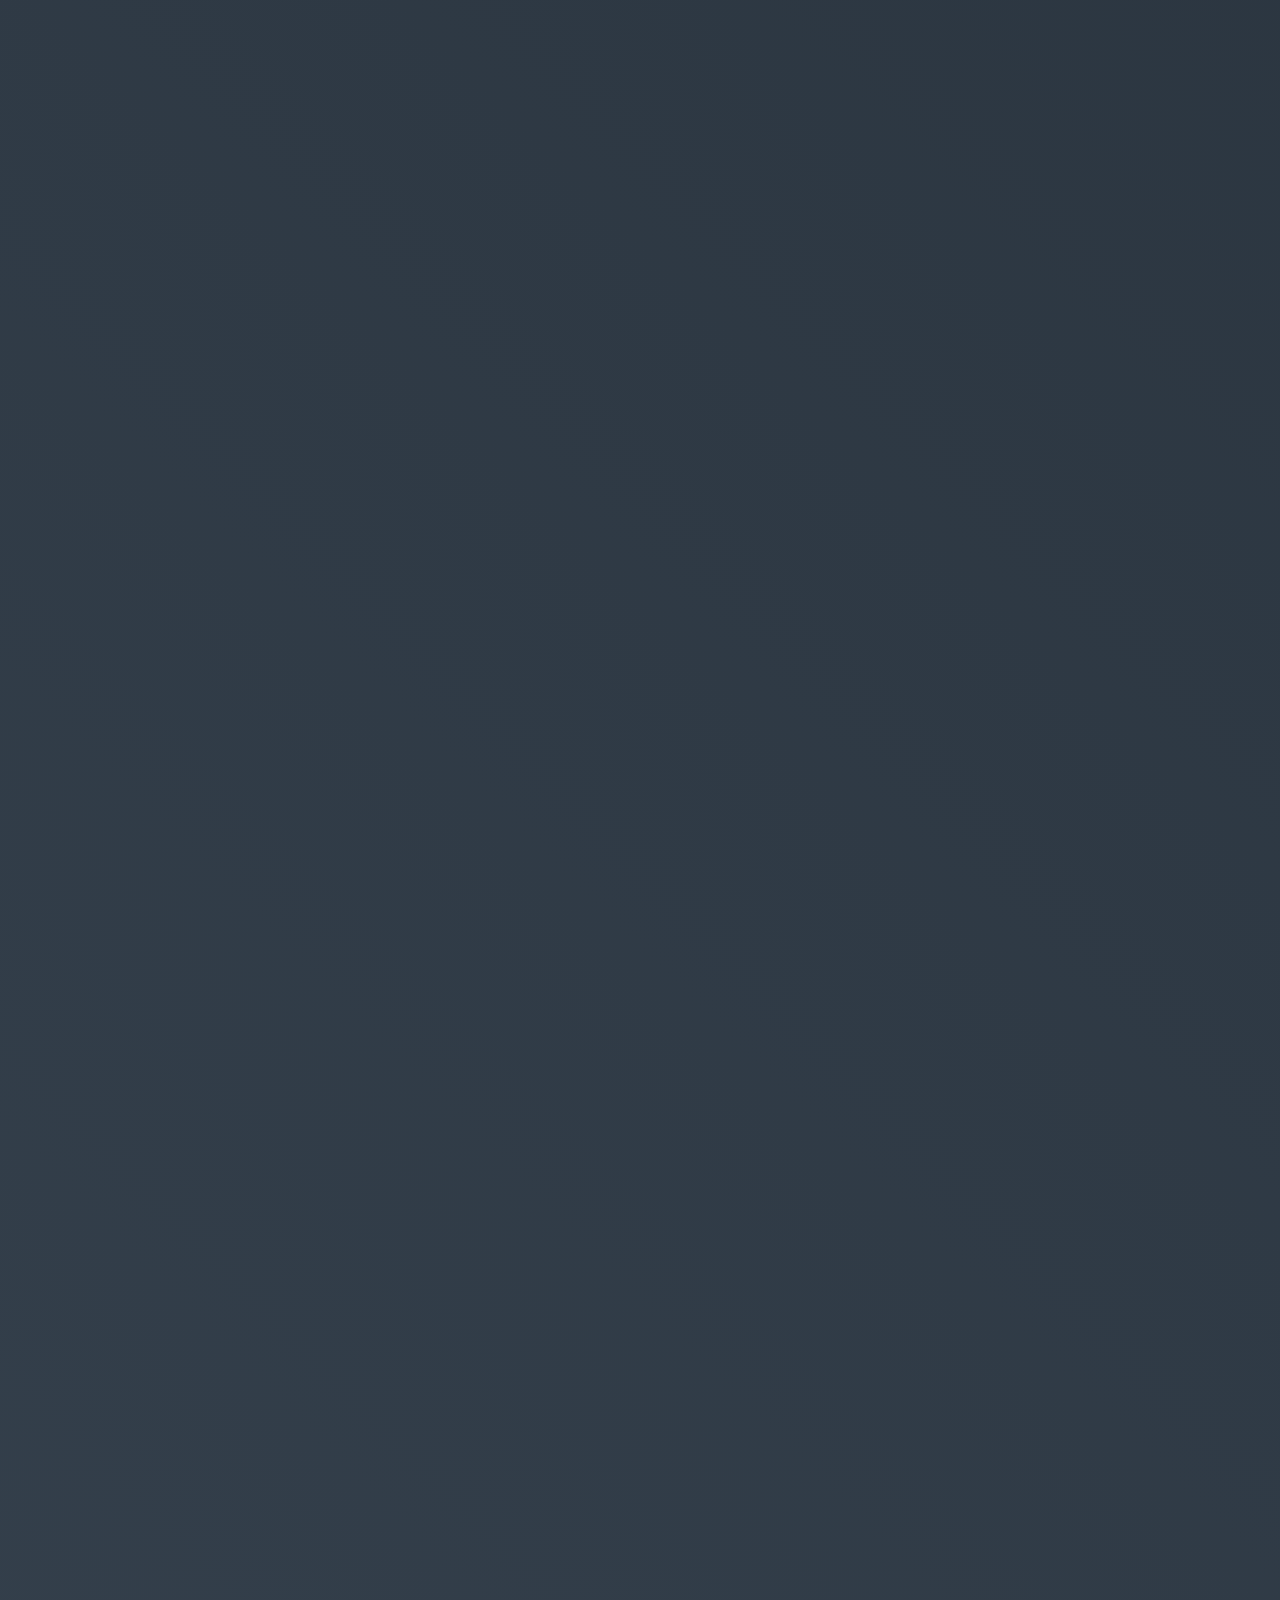
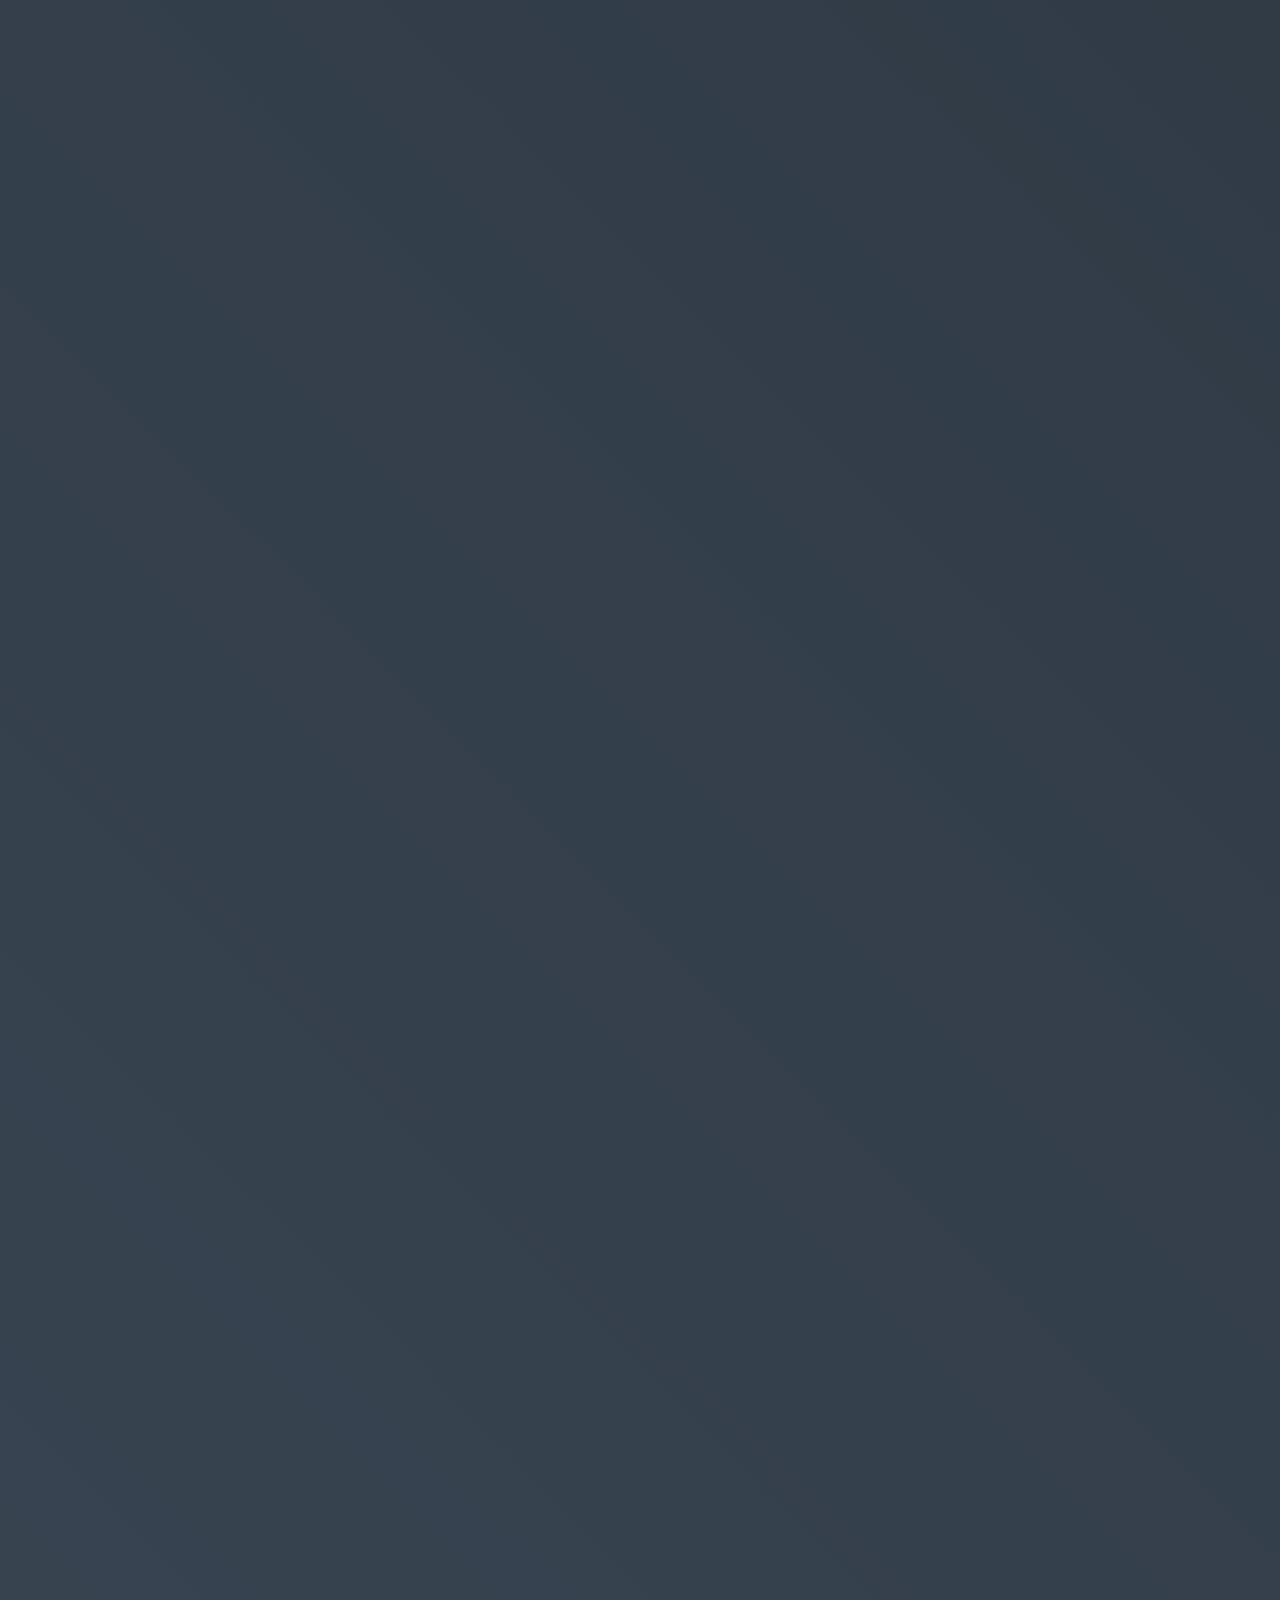
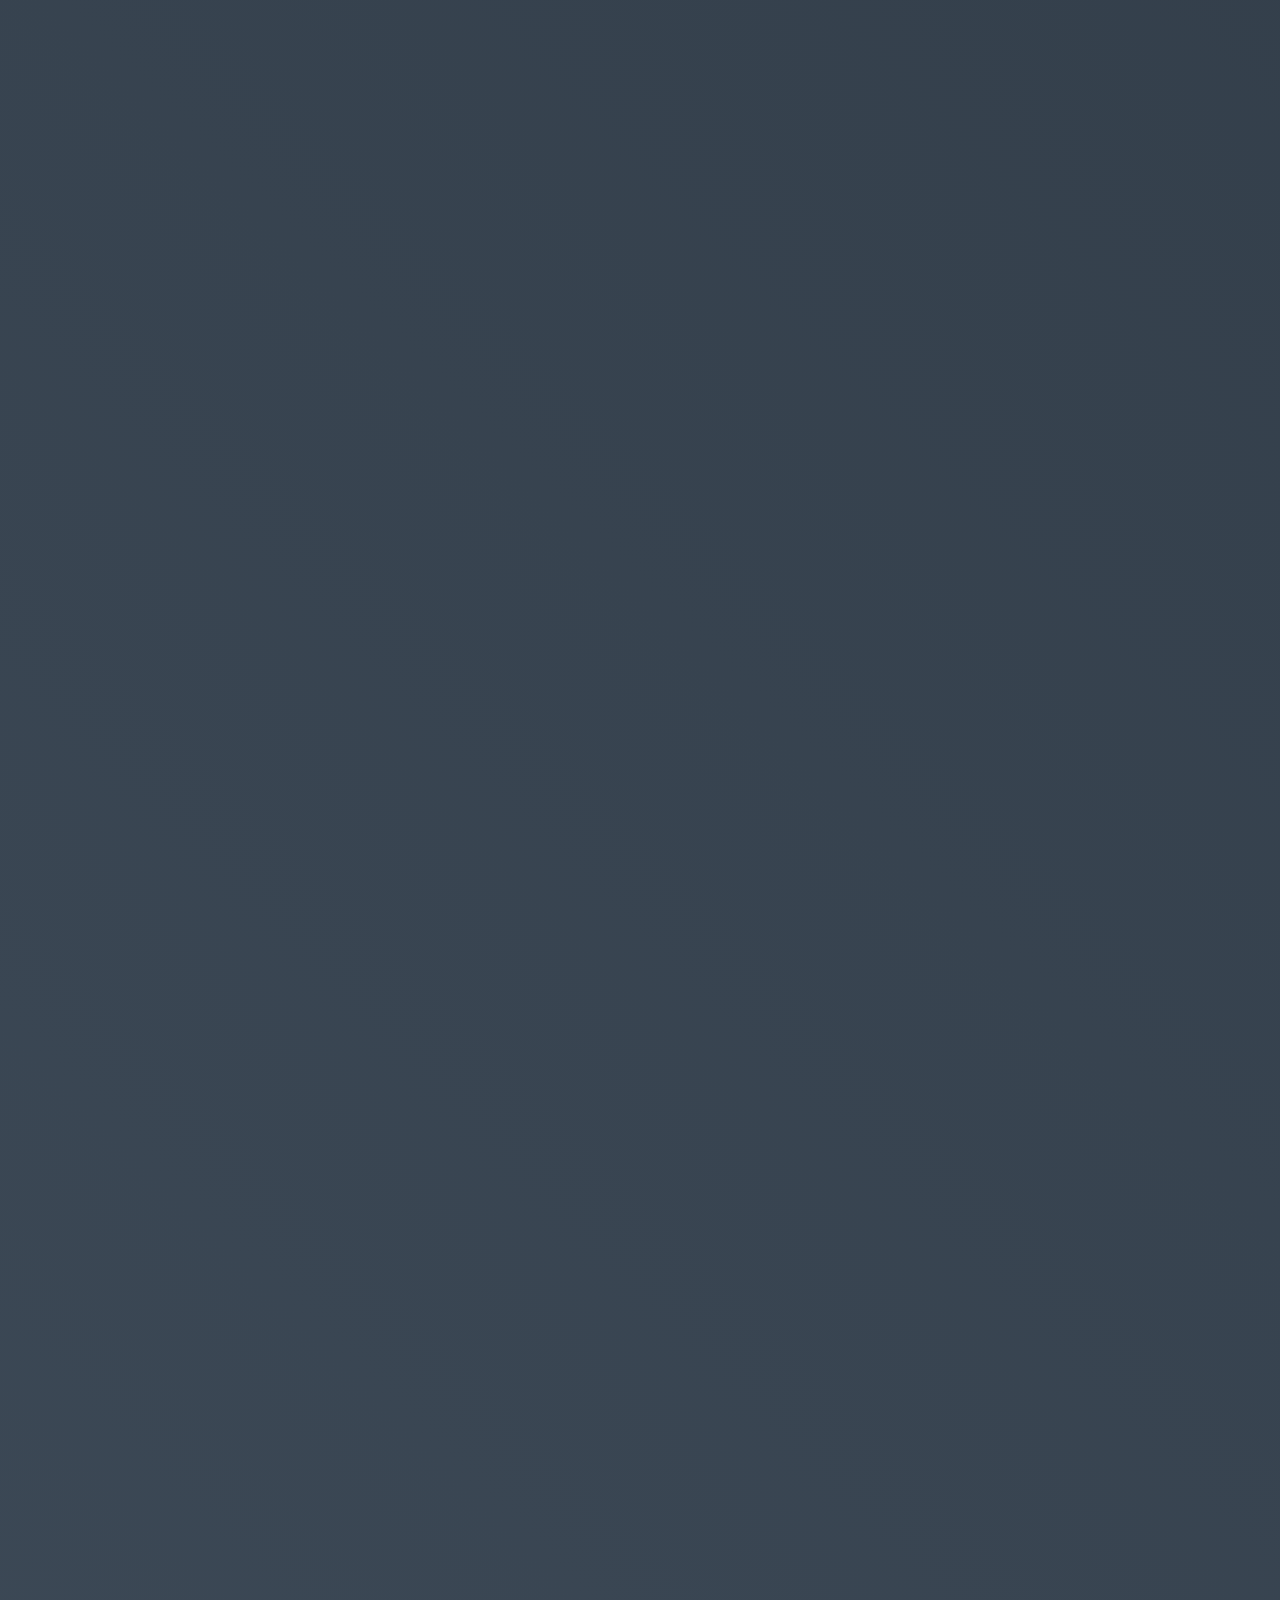
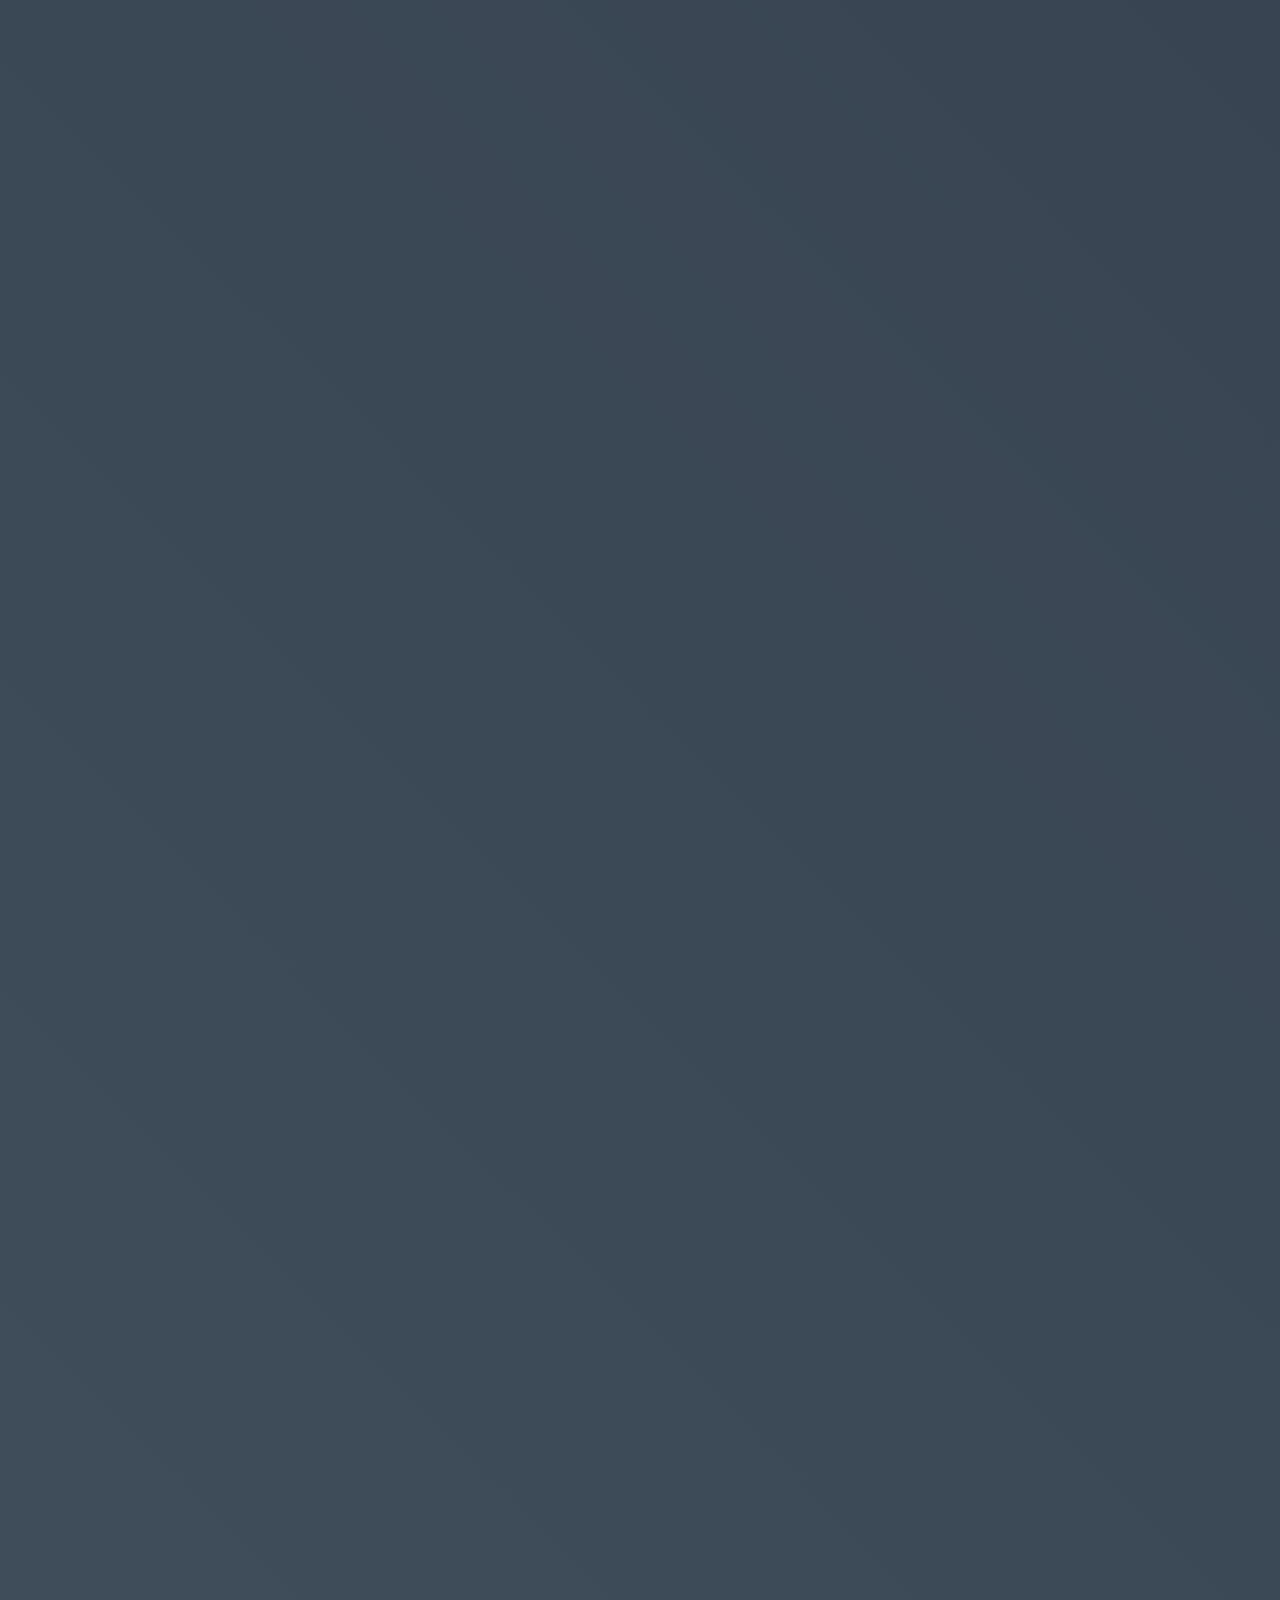
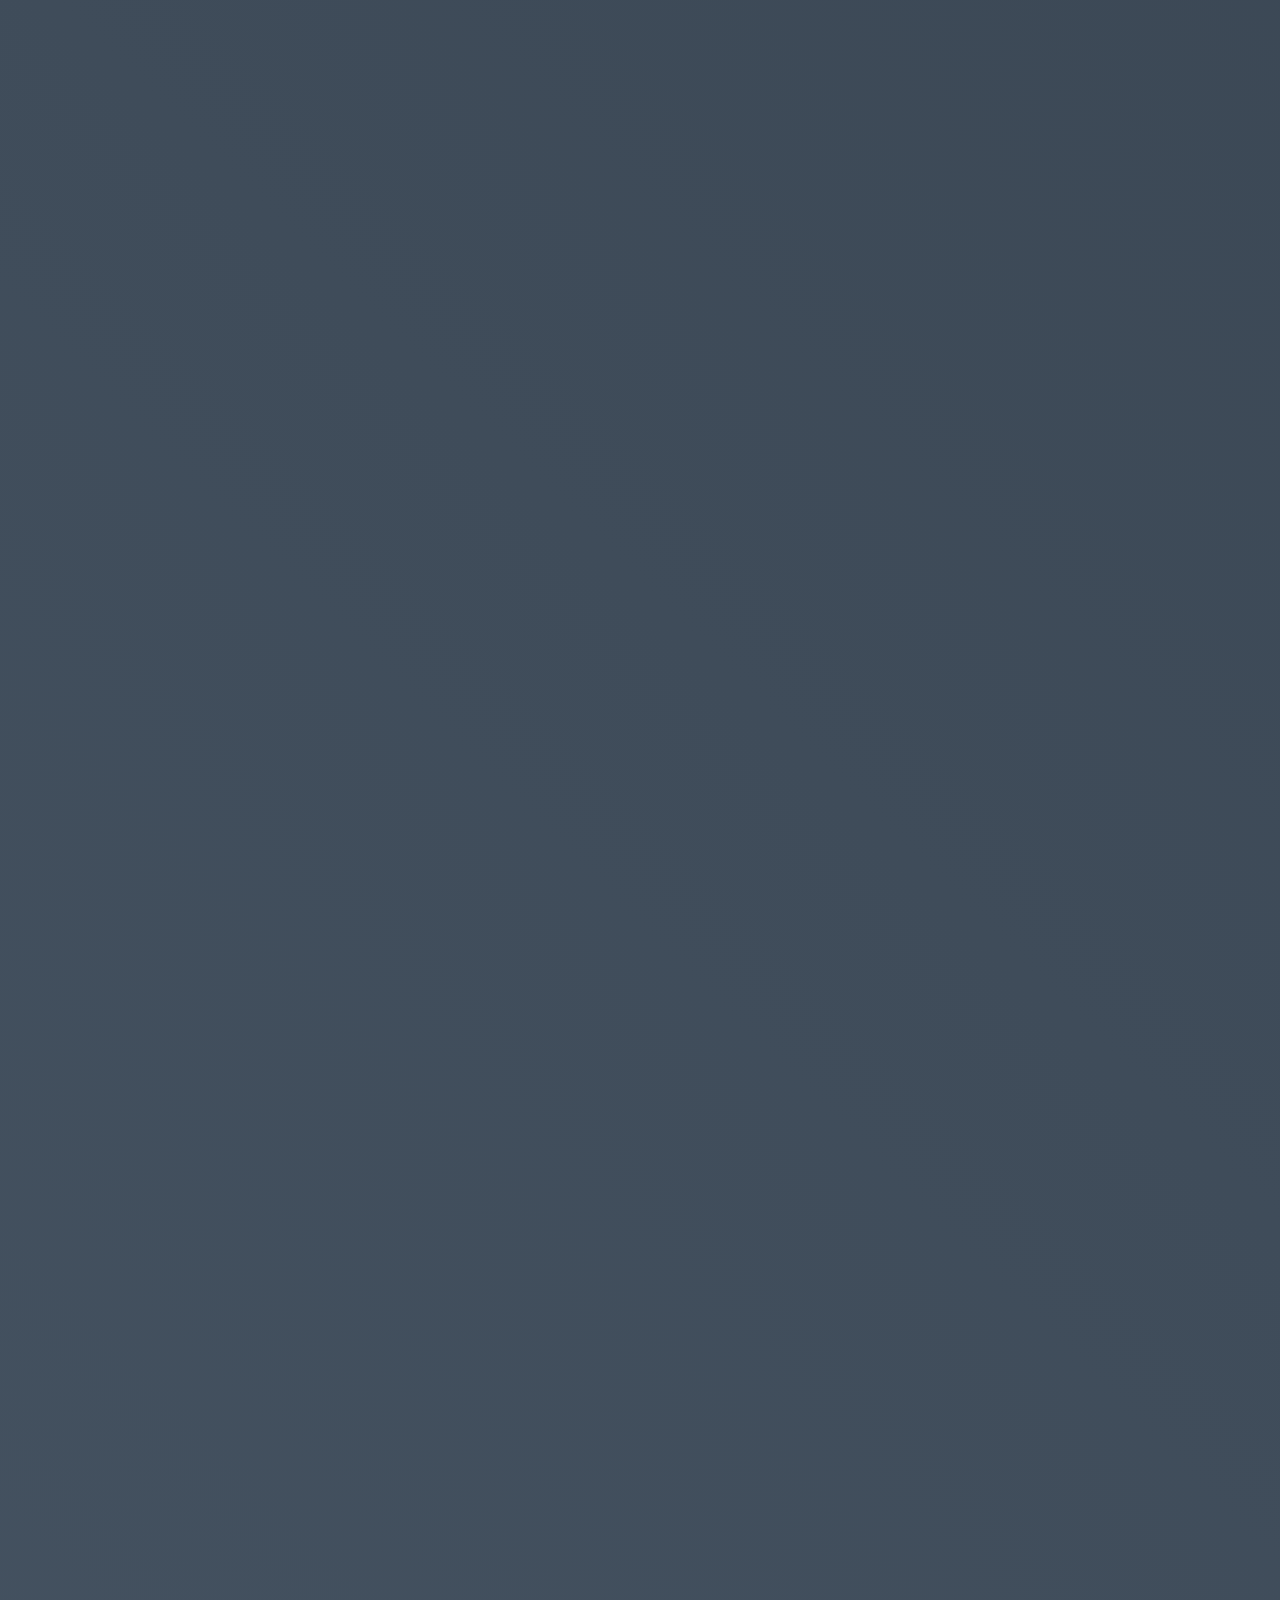
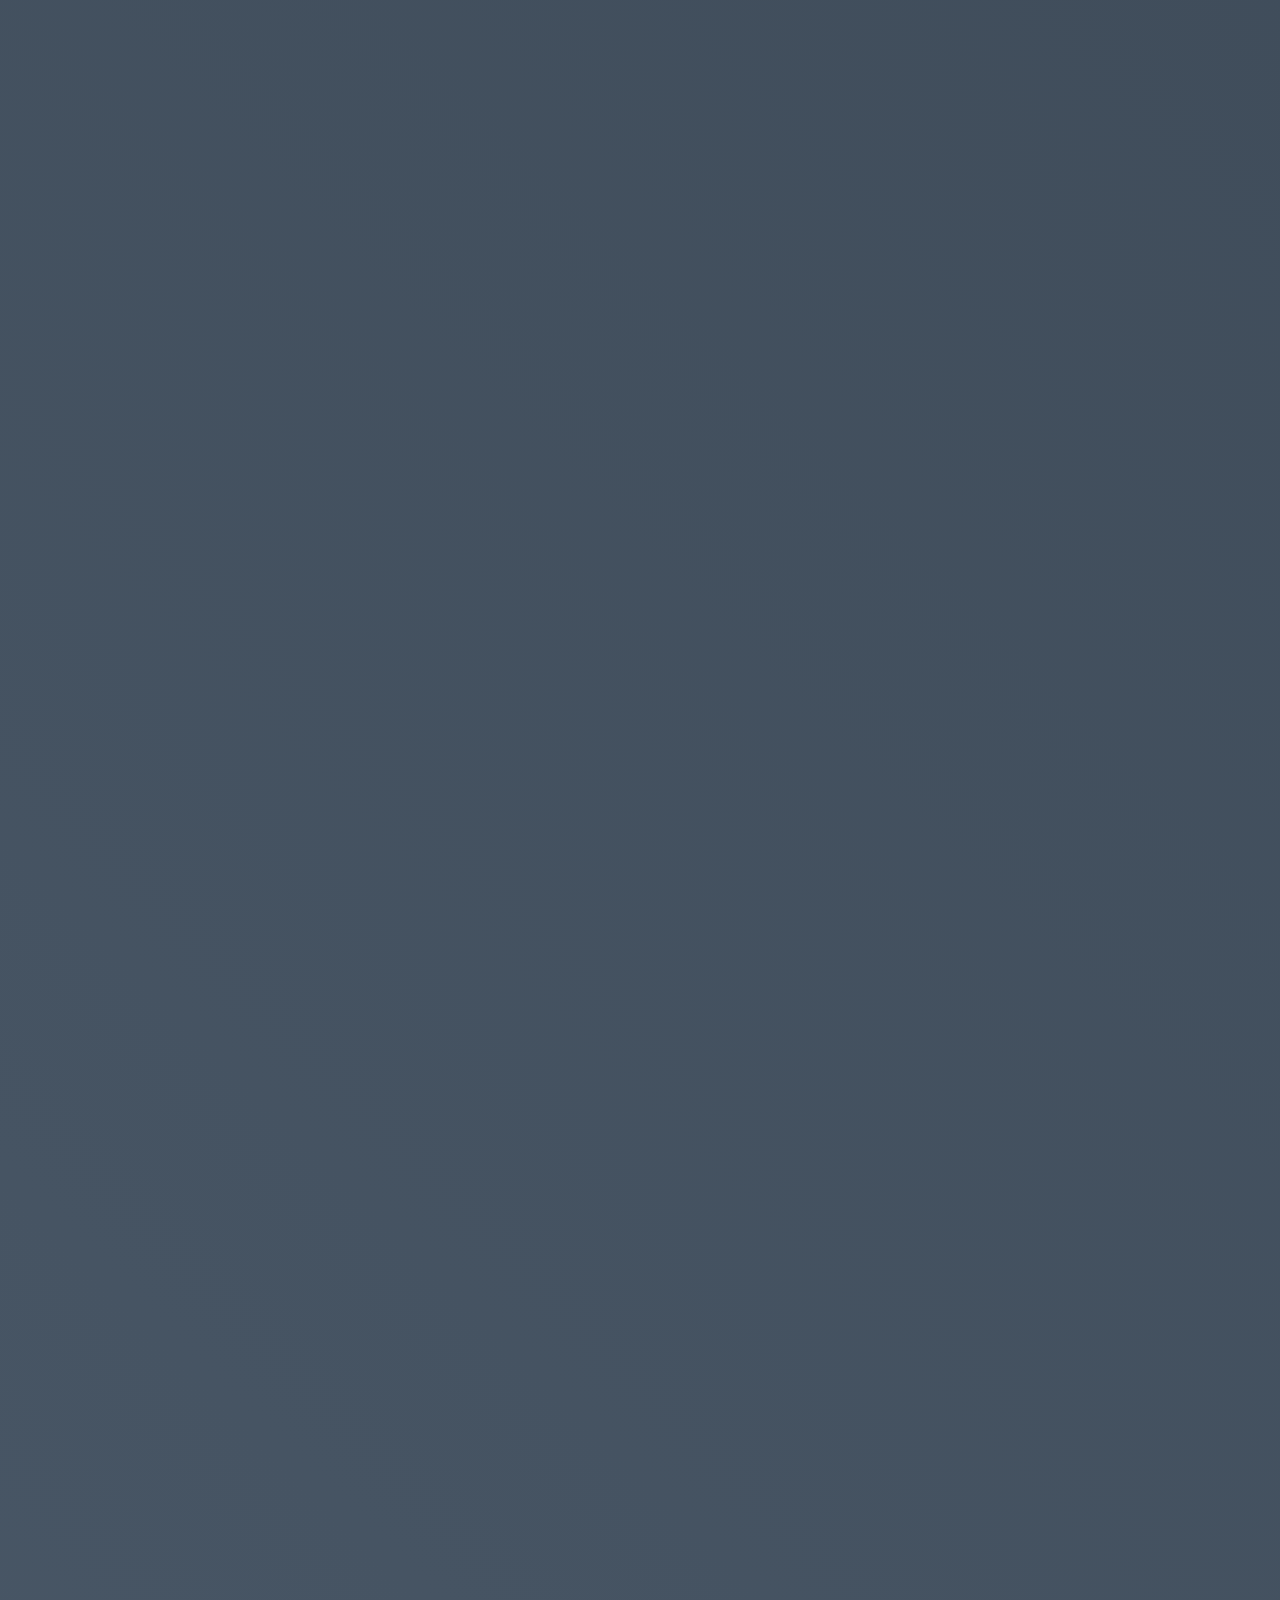
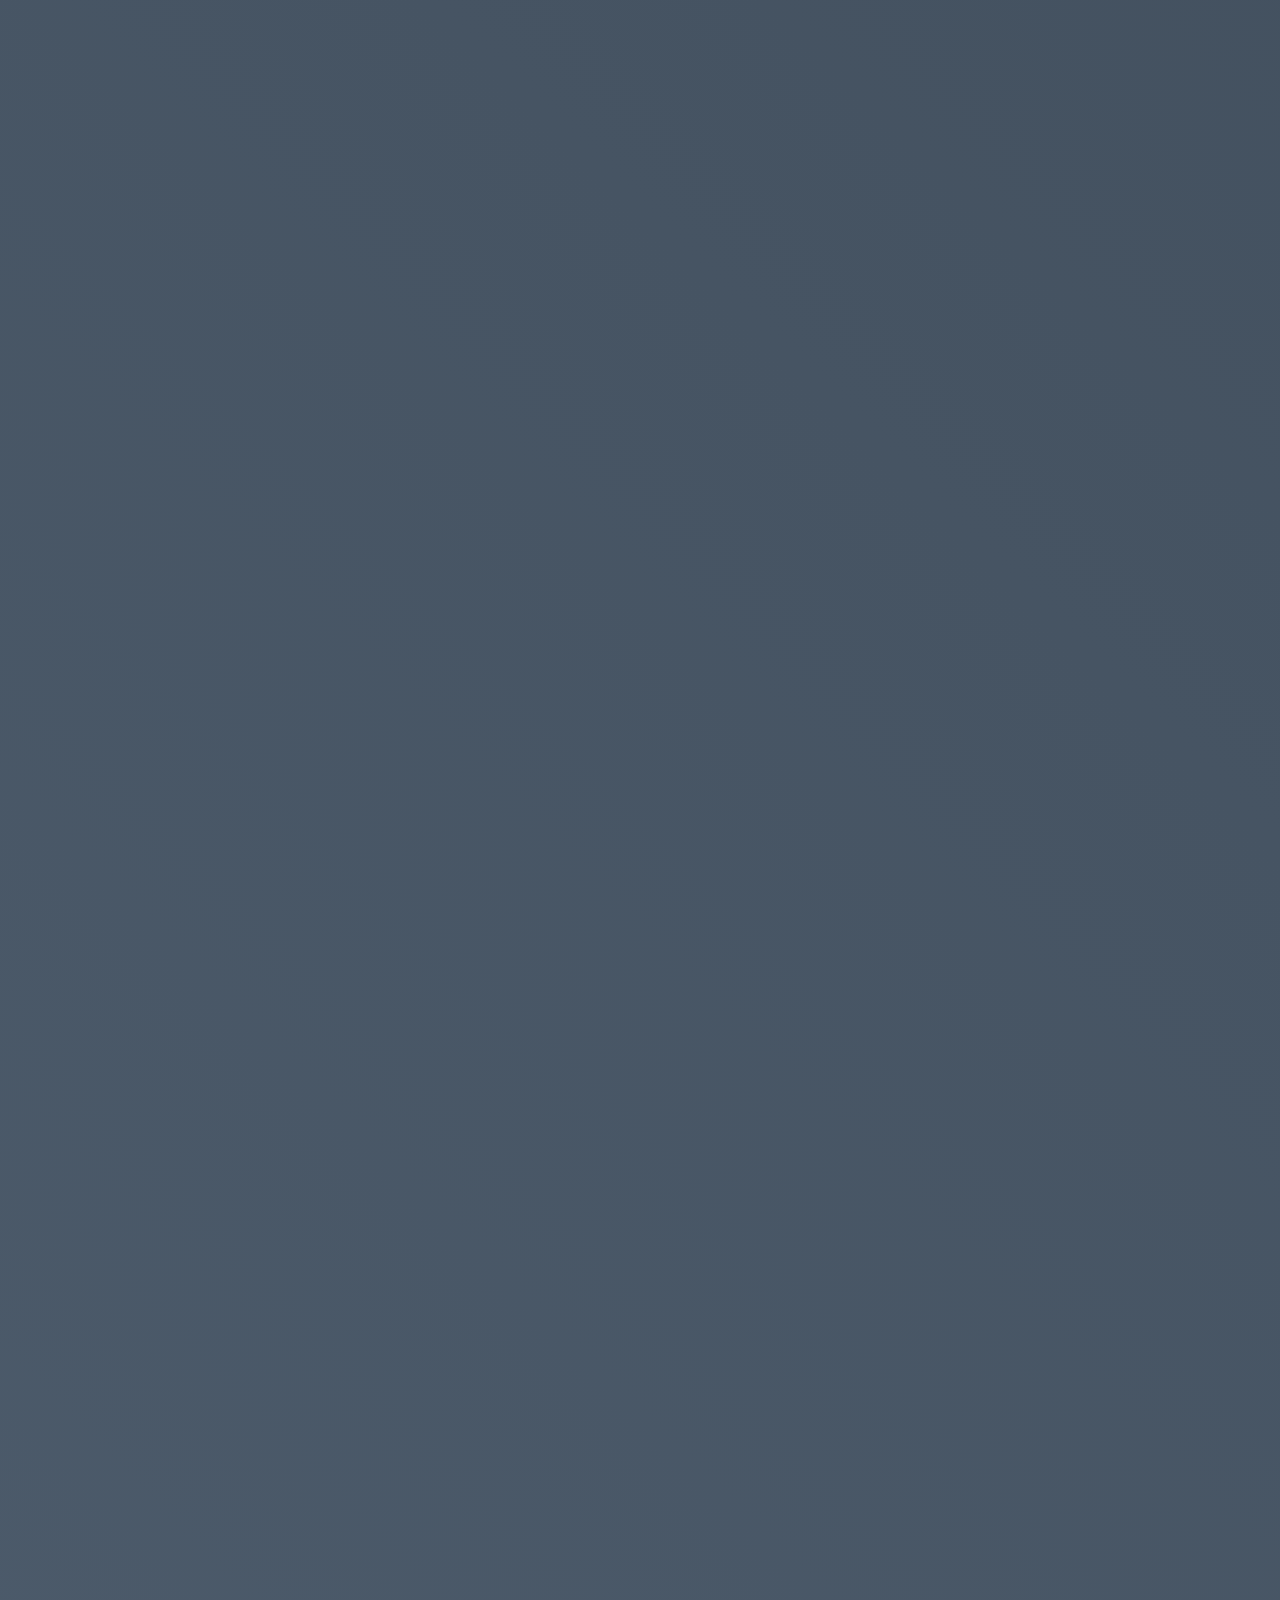
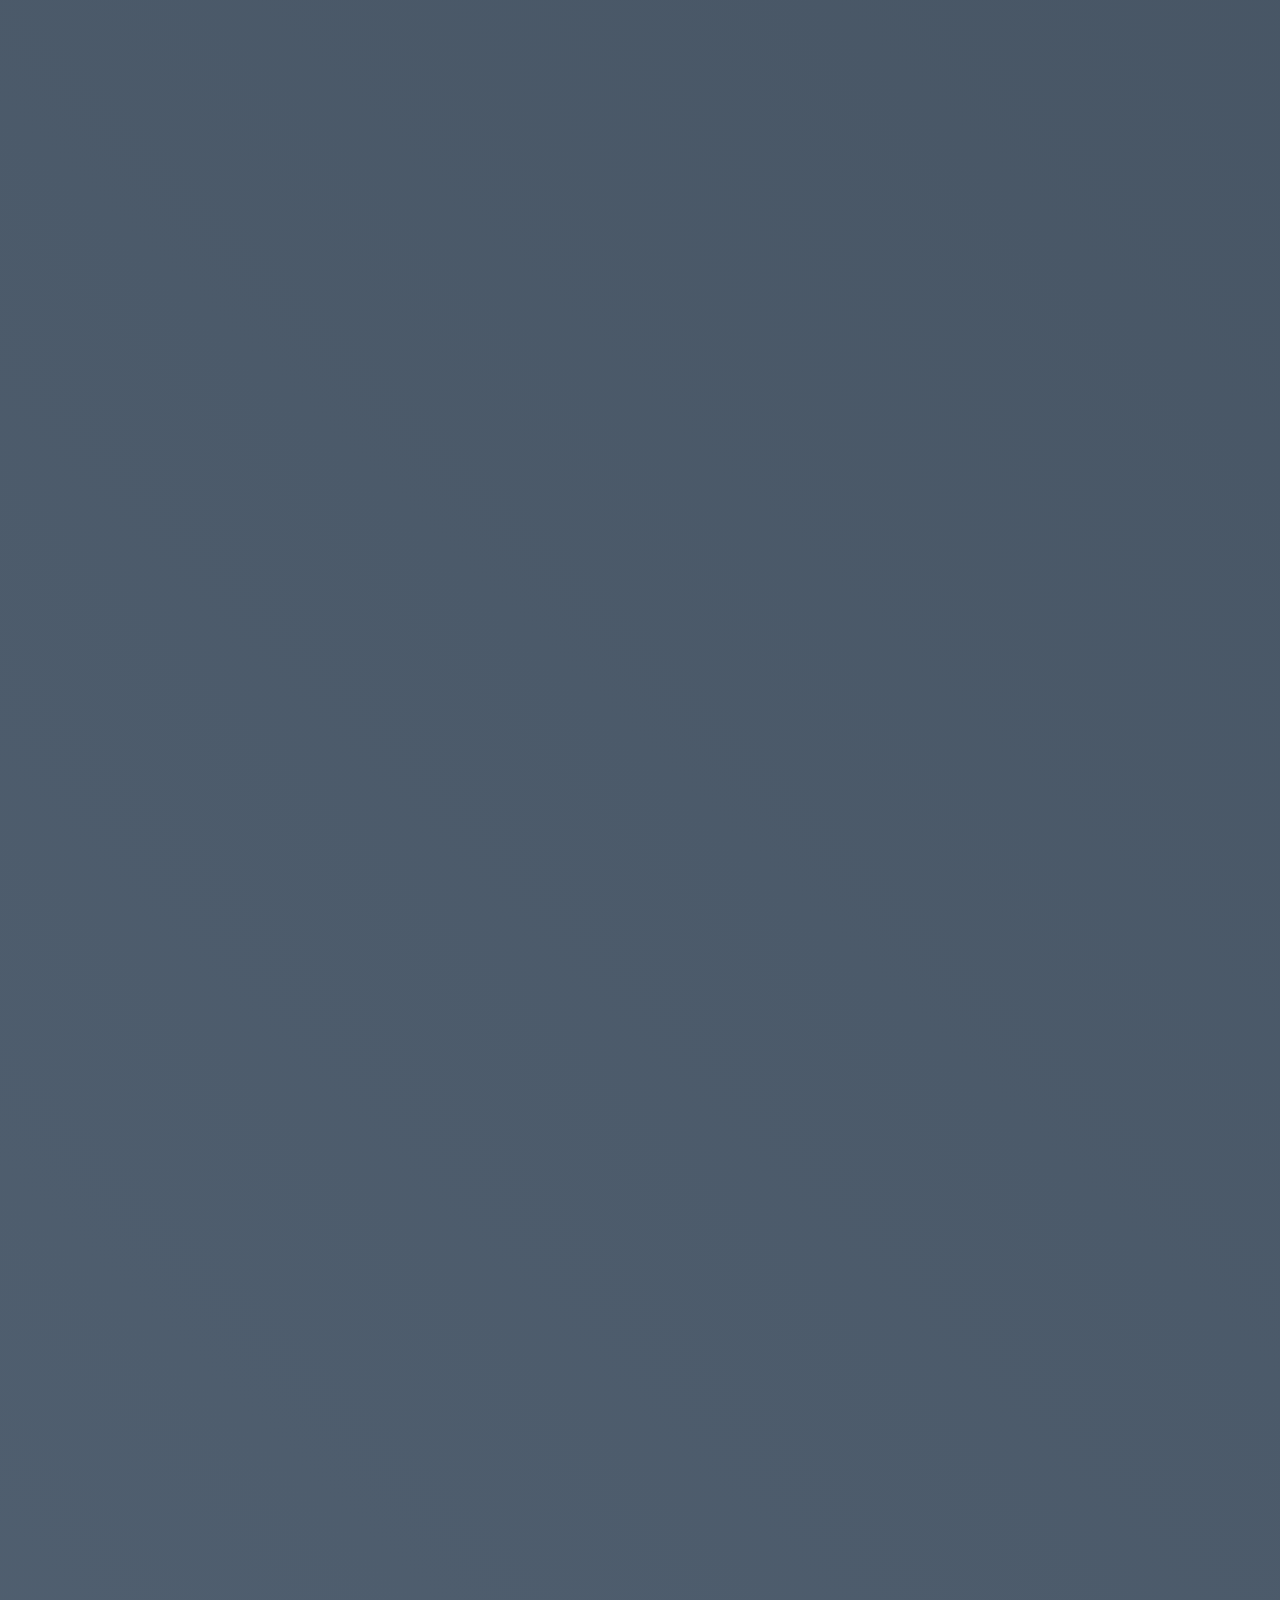
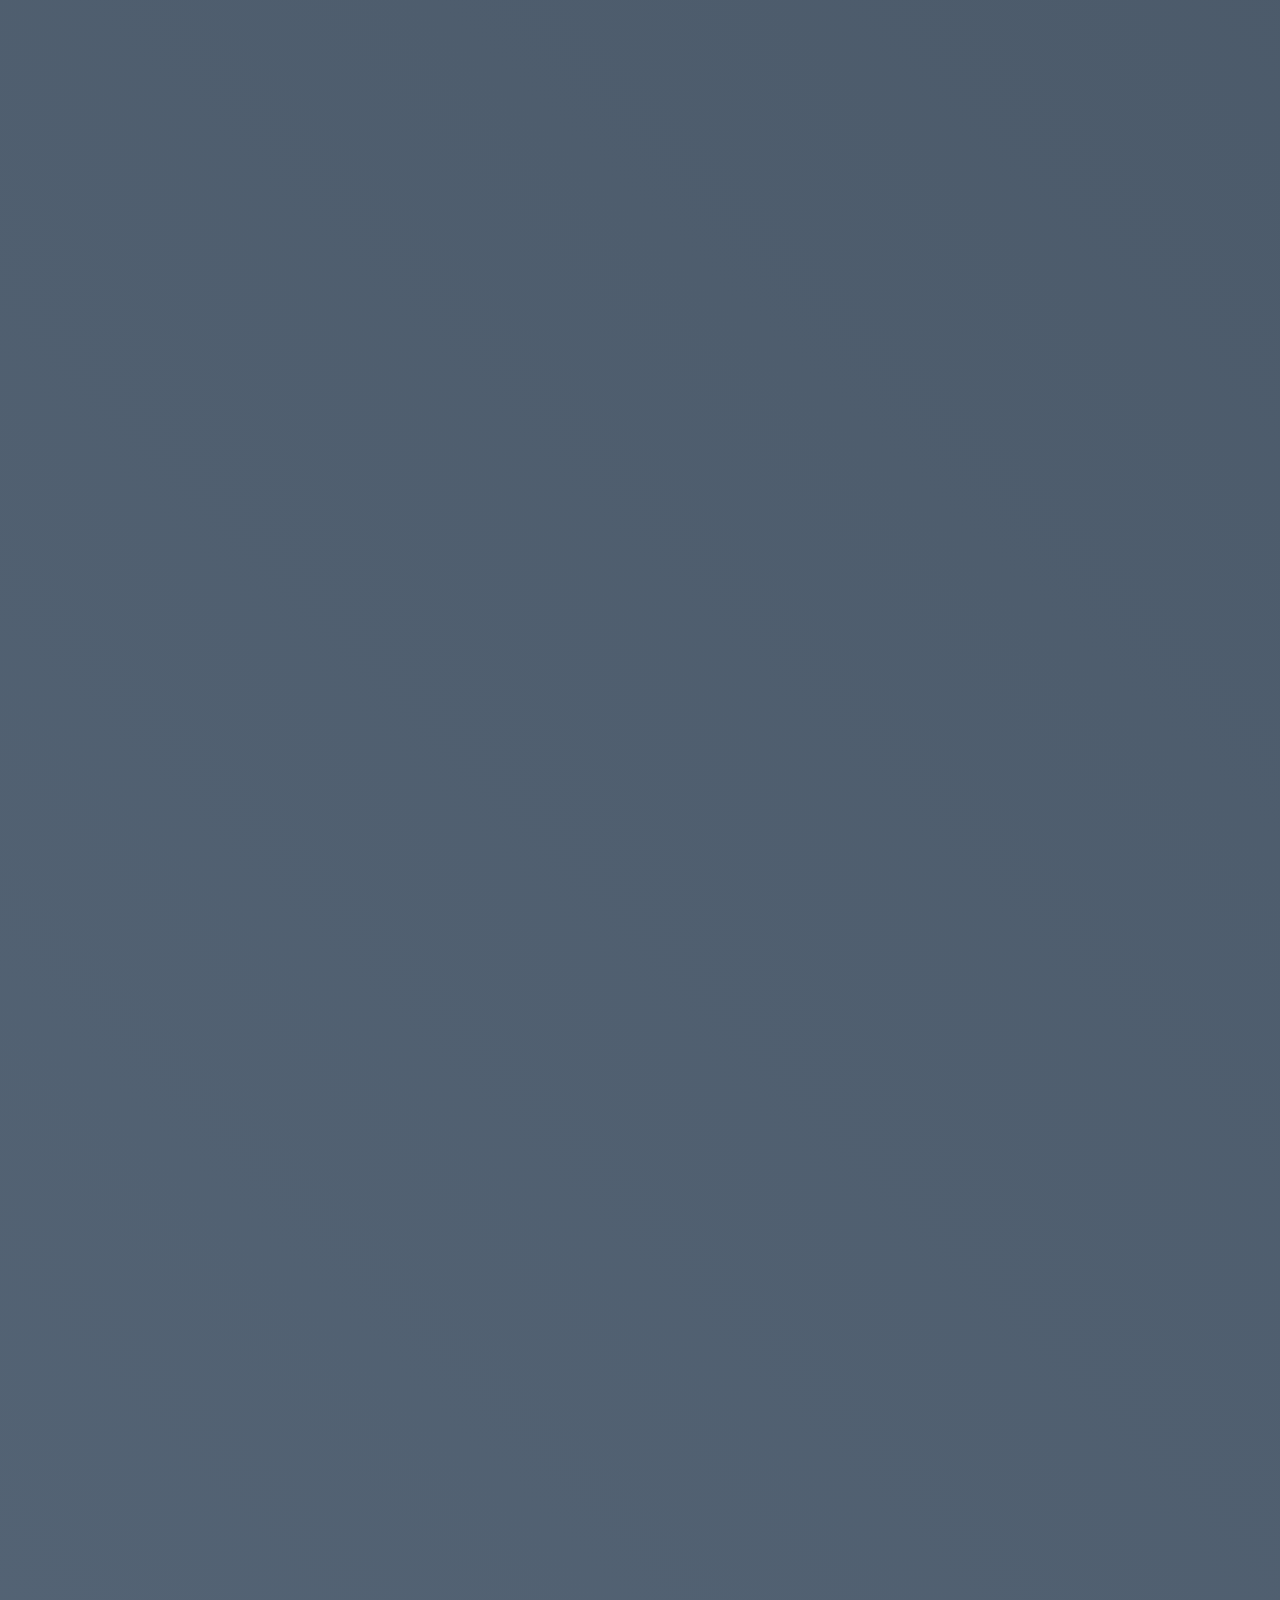
==== commit 67960813: "commitindex" ====
--- a/index.html
+++ b/index.html
@@ -11,6 +11,7 @@
     <div class="header">
         <h1>Transparent Flat UI Kit</h1>
         <h2>Free Download</h2>
+		<h2>HI GIT</h2>
     </div>
 
 <!--Nav with search************************************************************-->
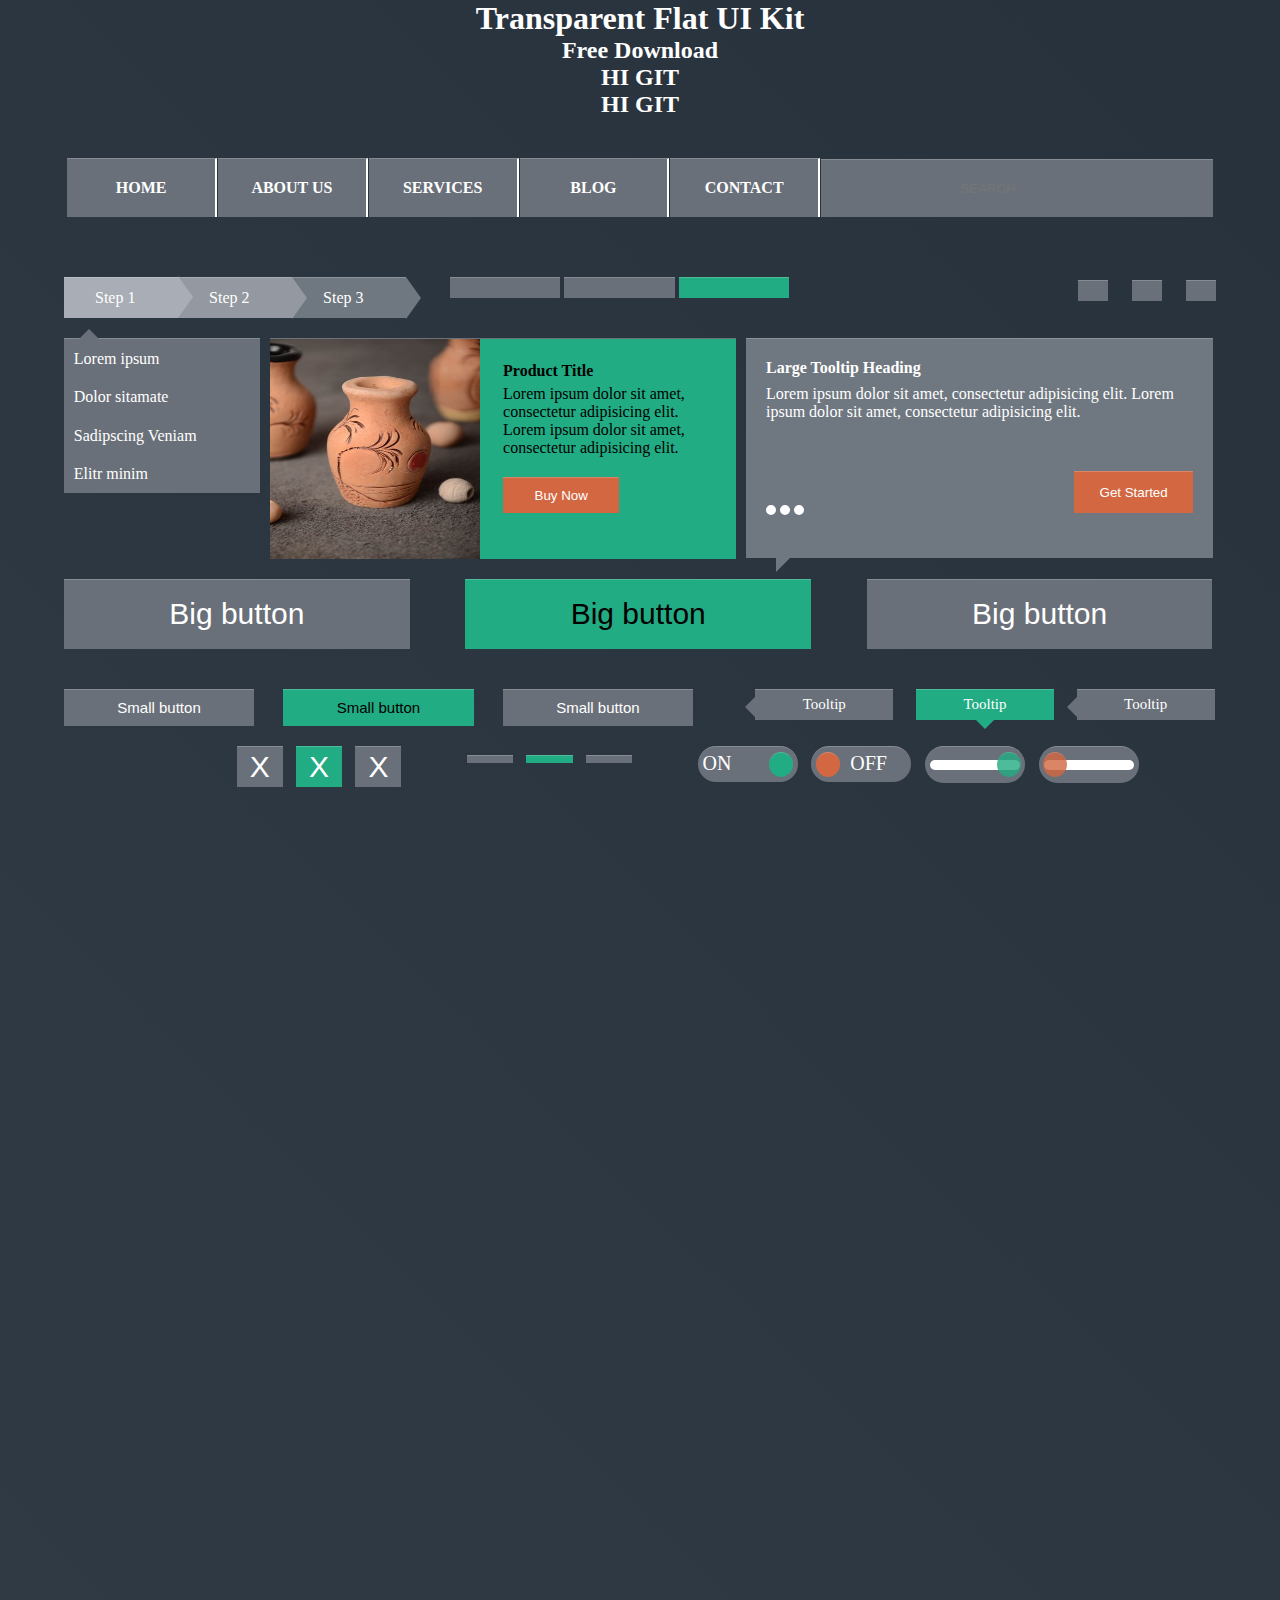
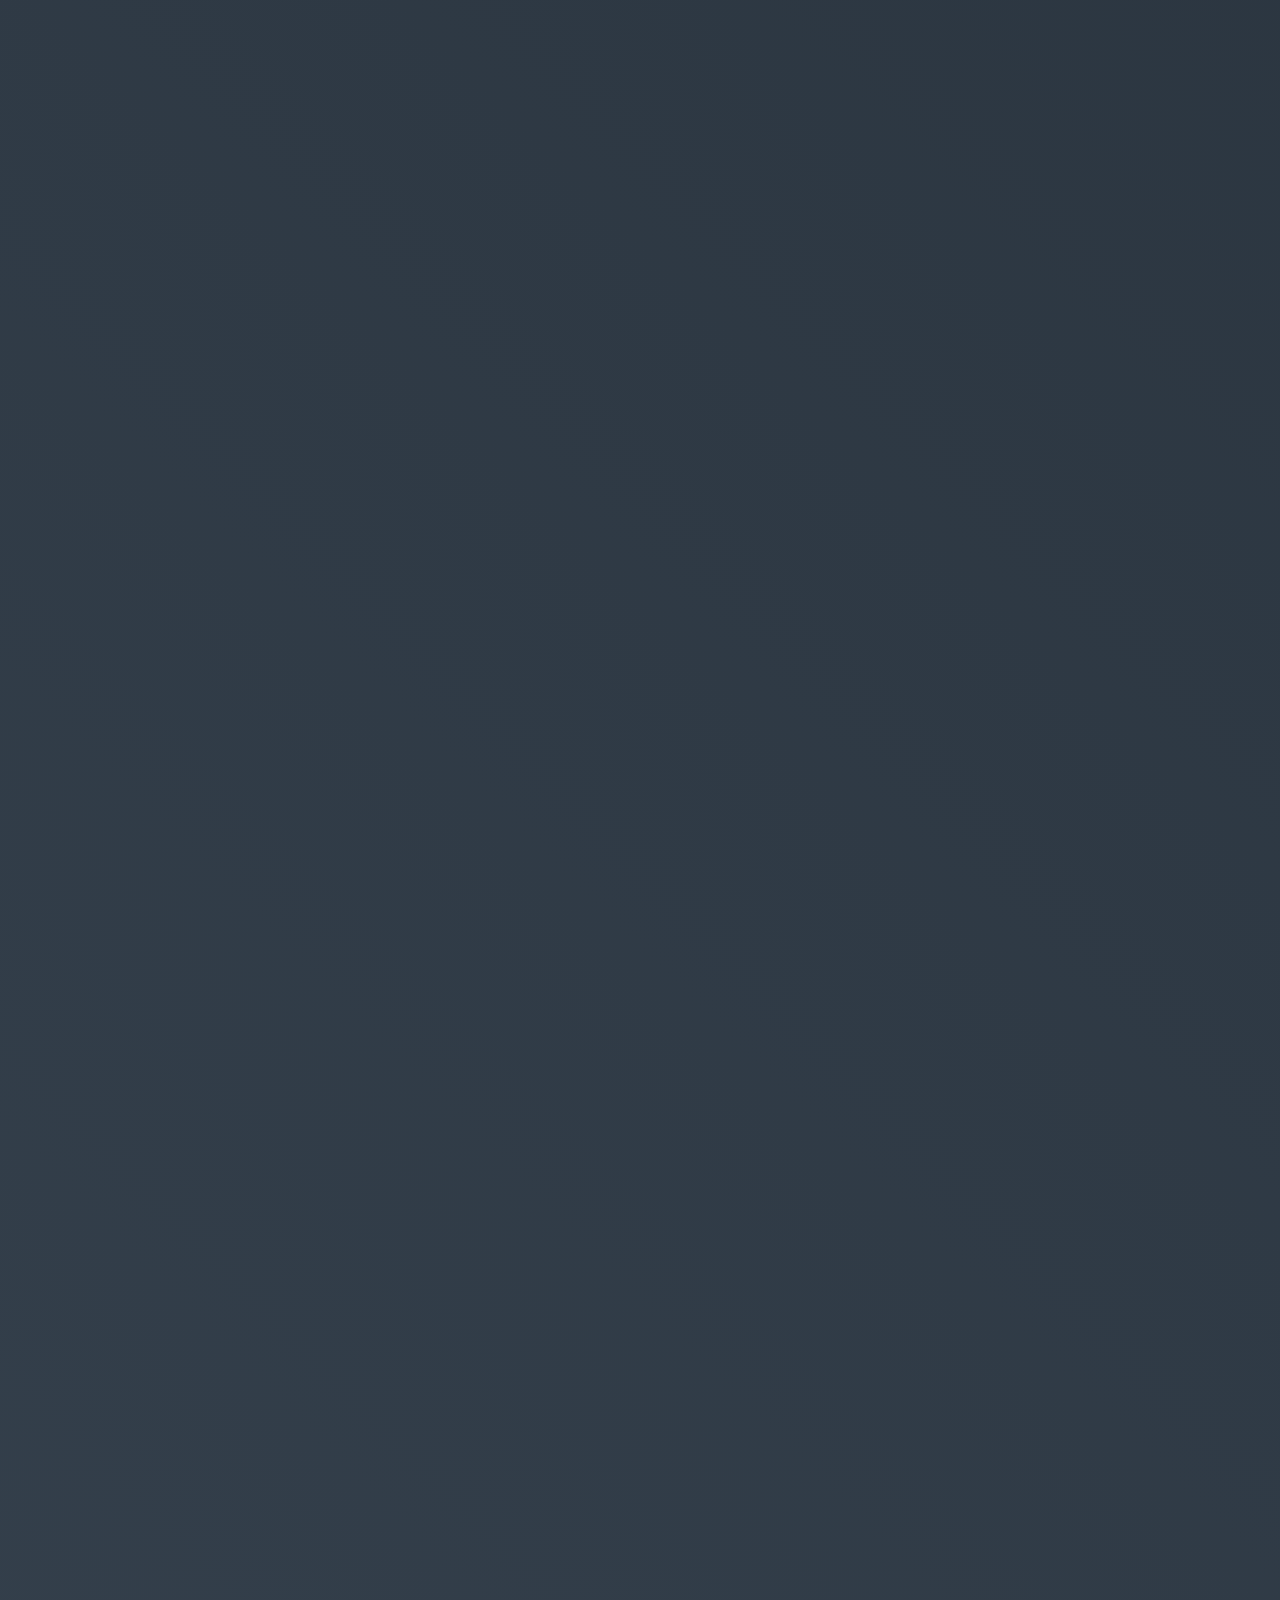
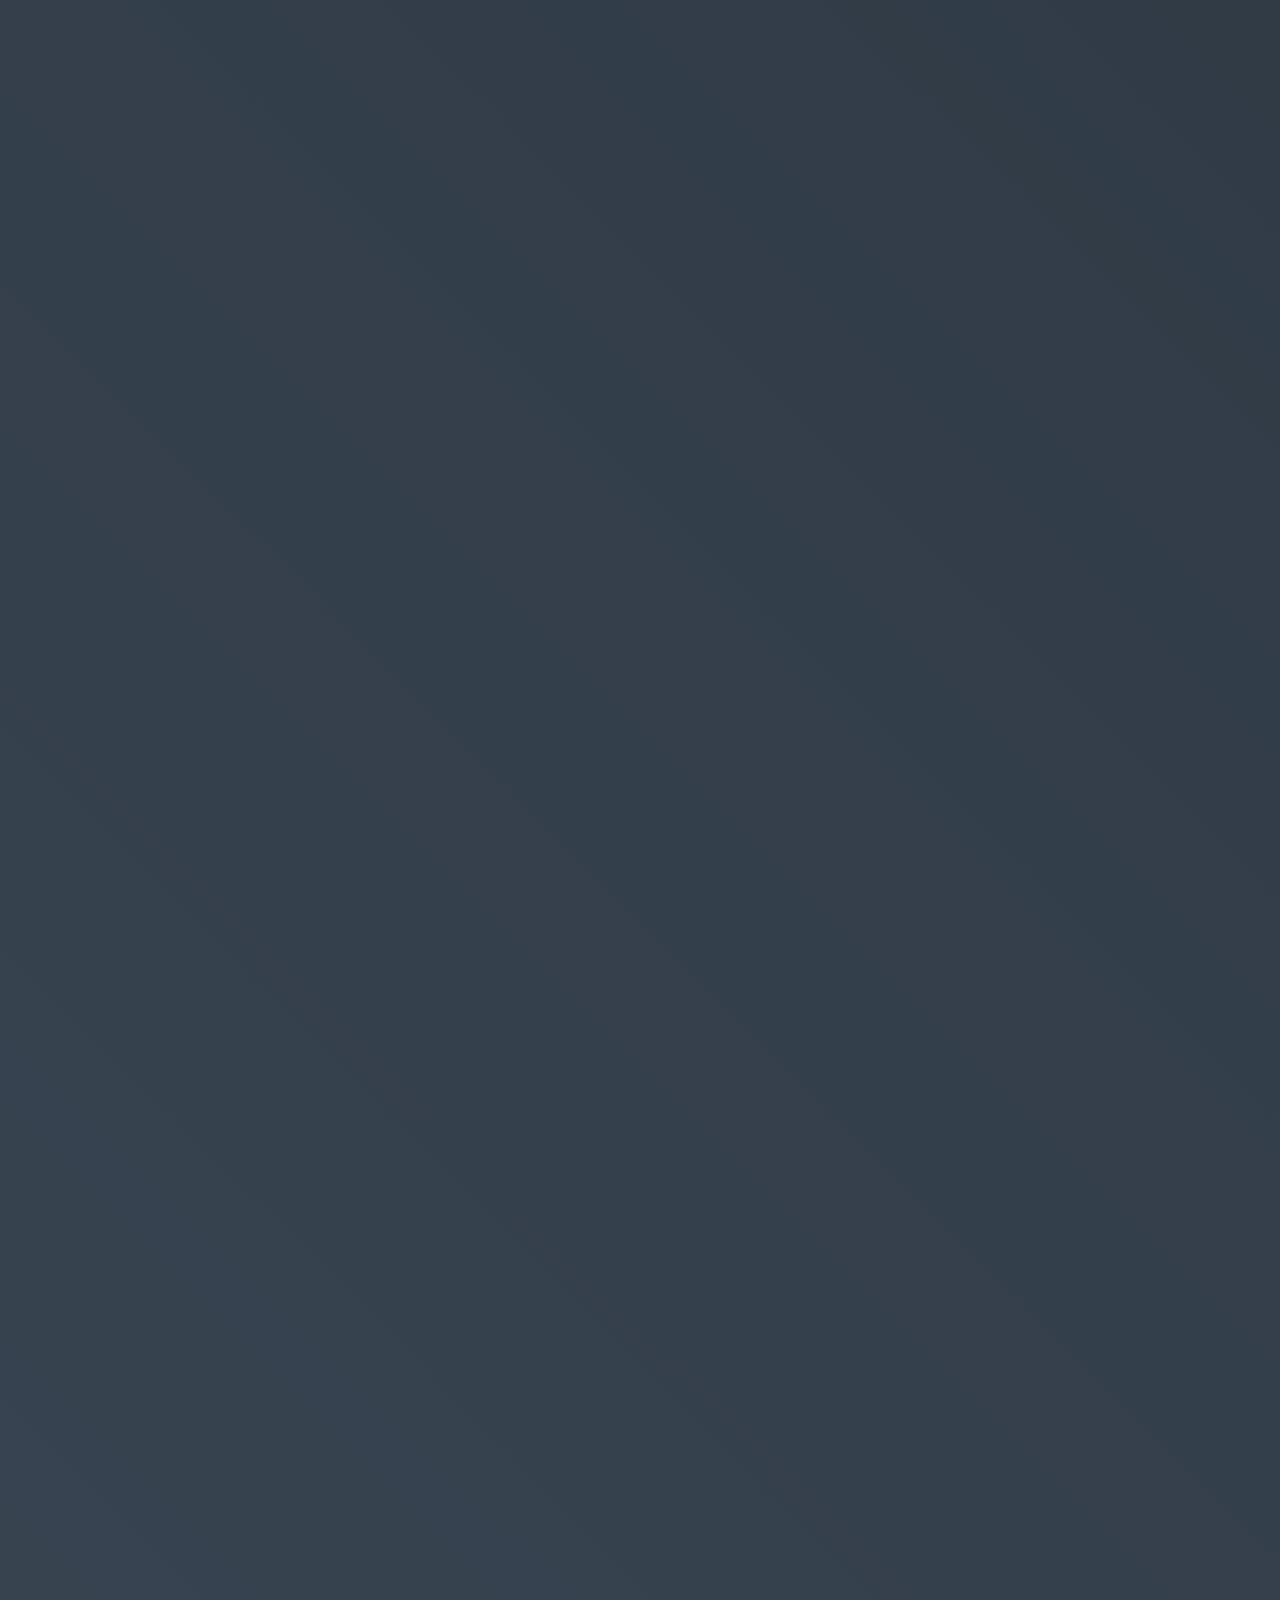
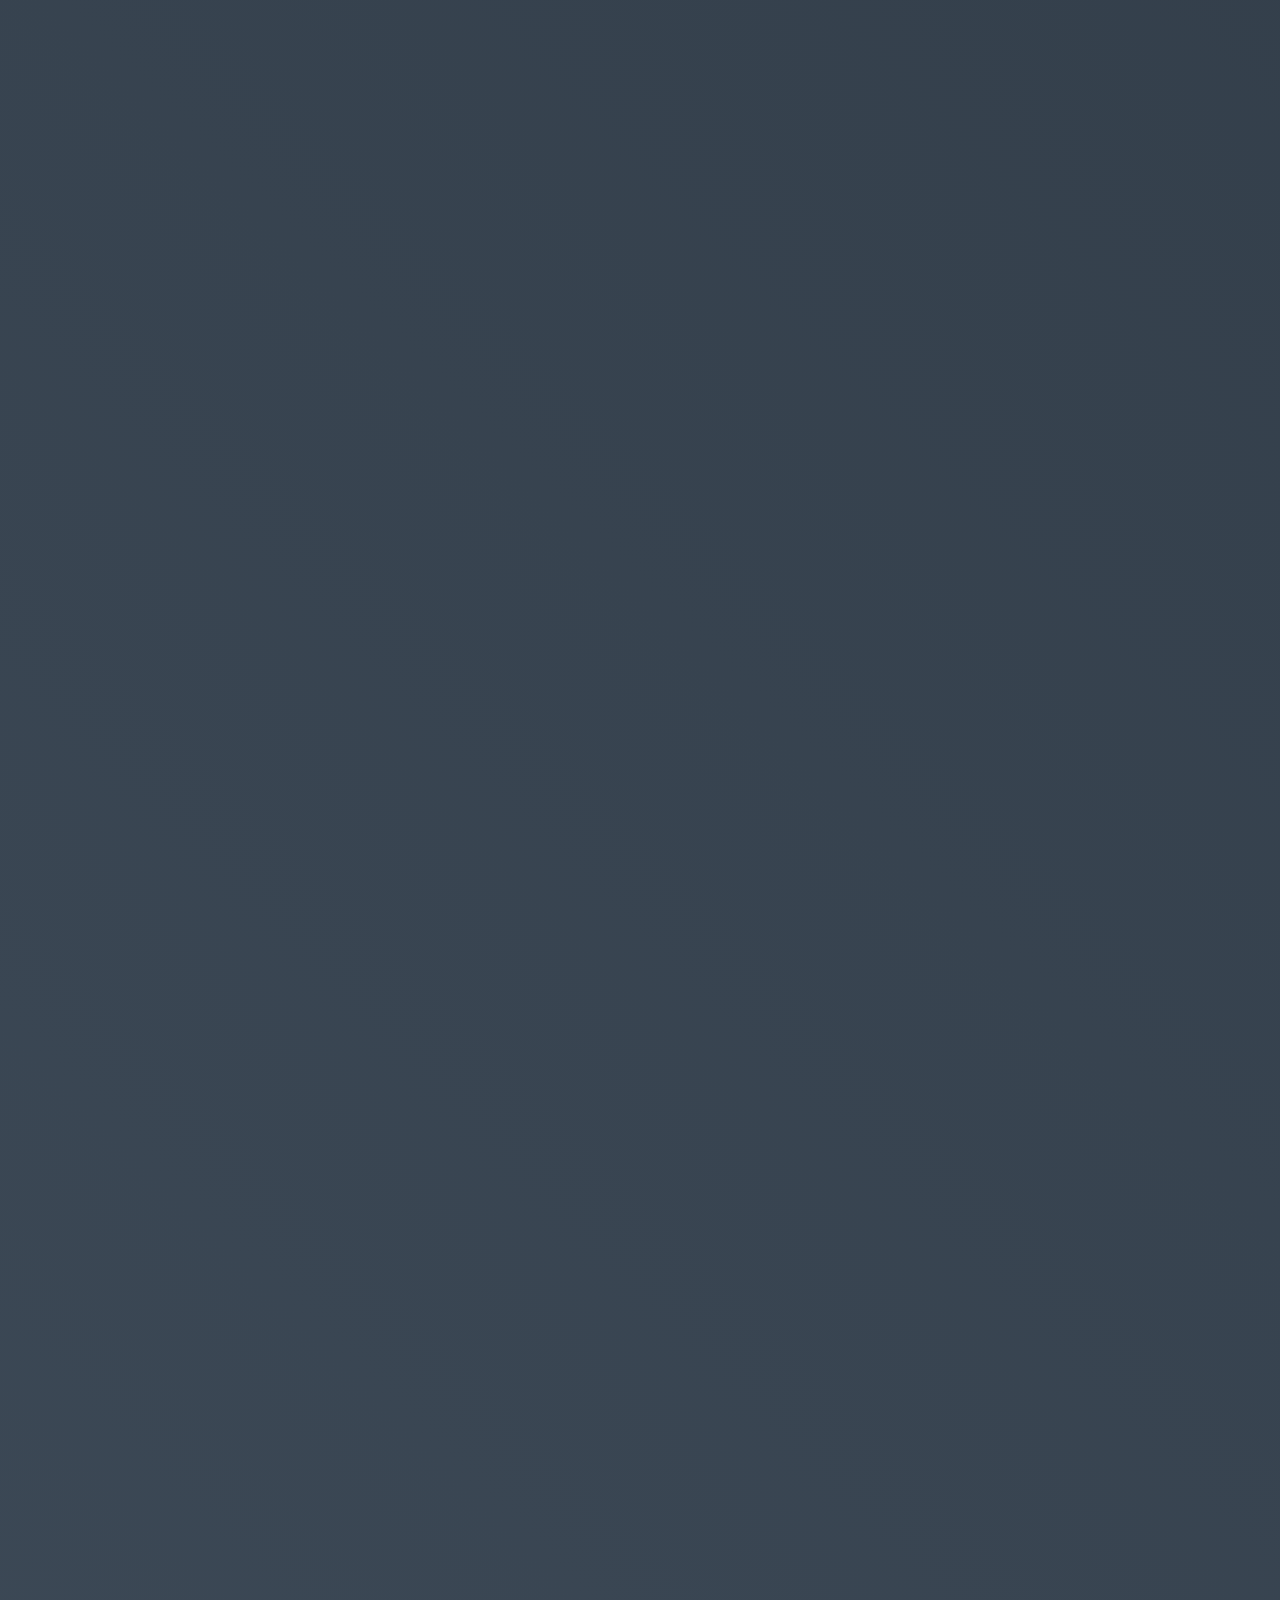
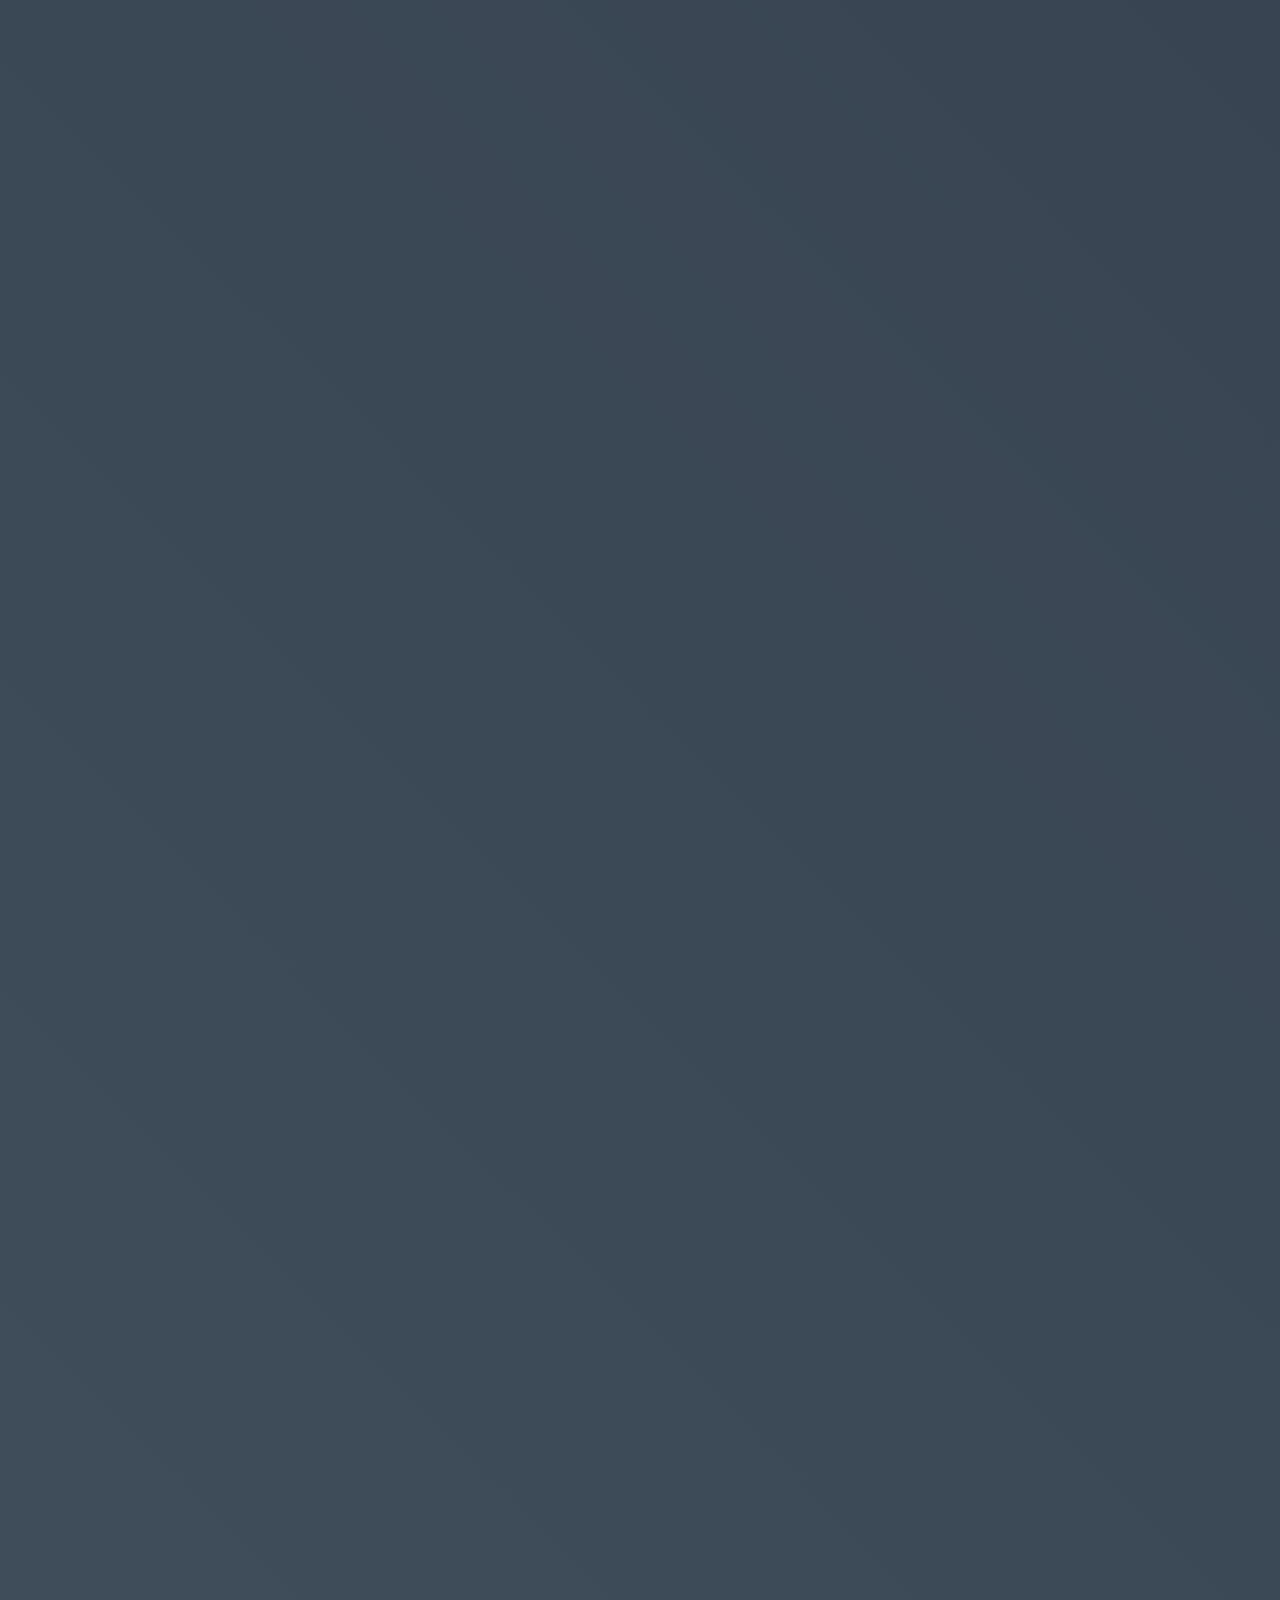
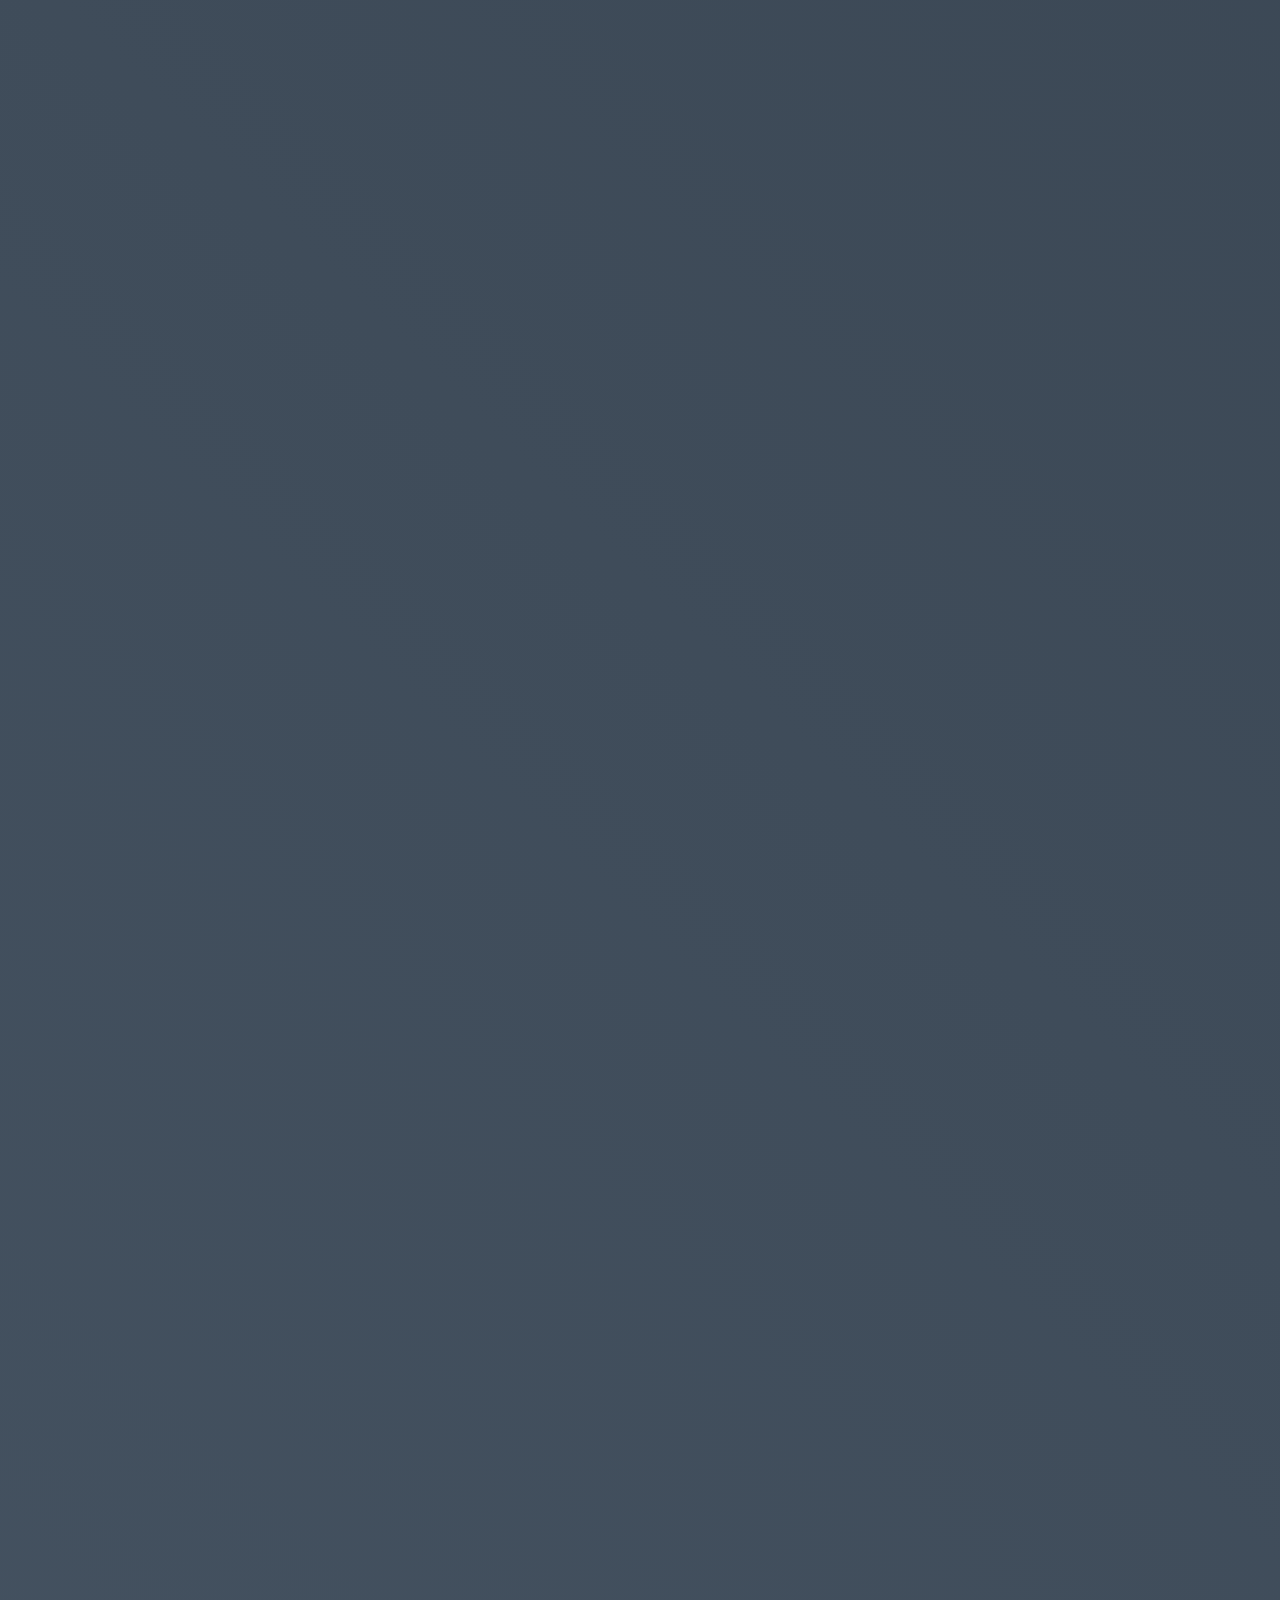
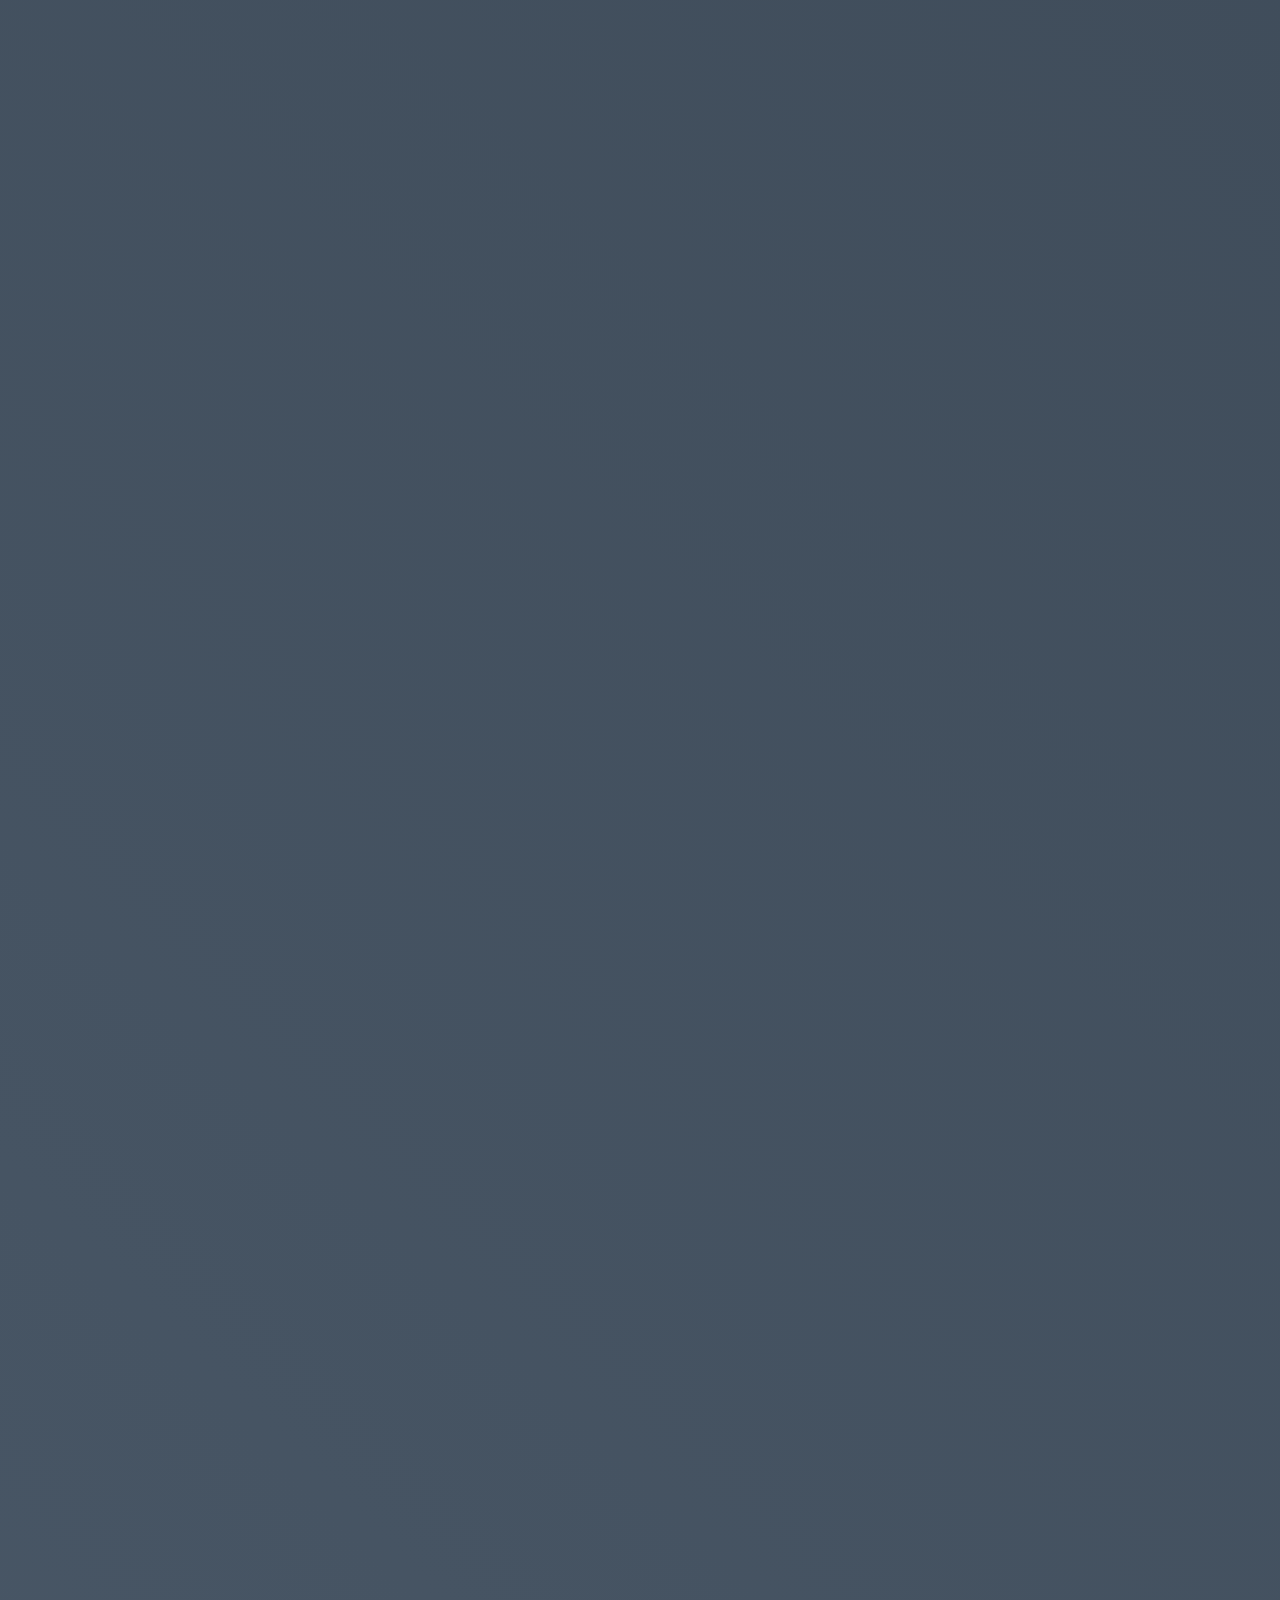
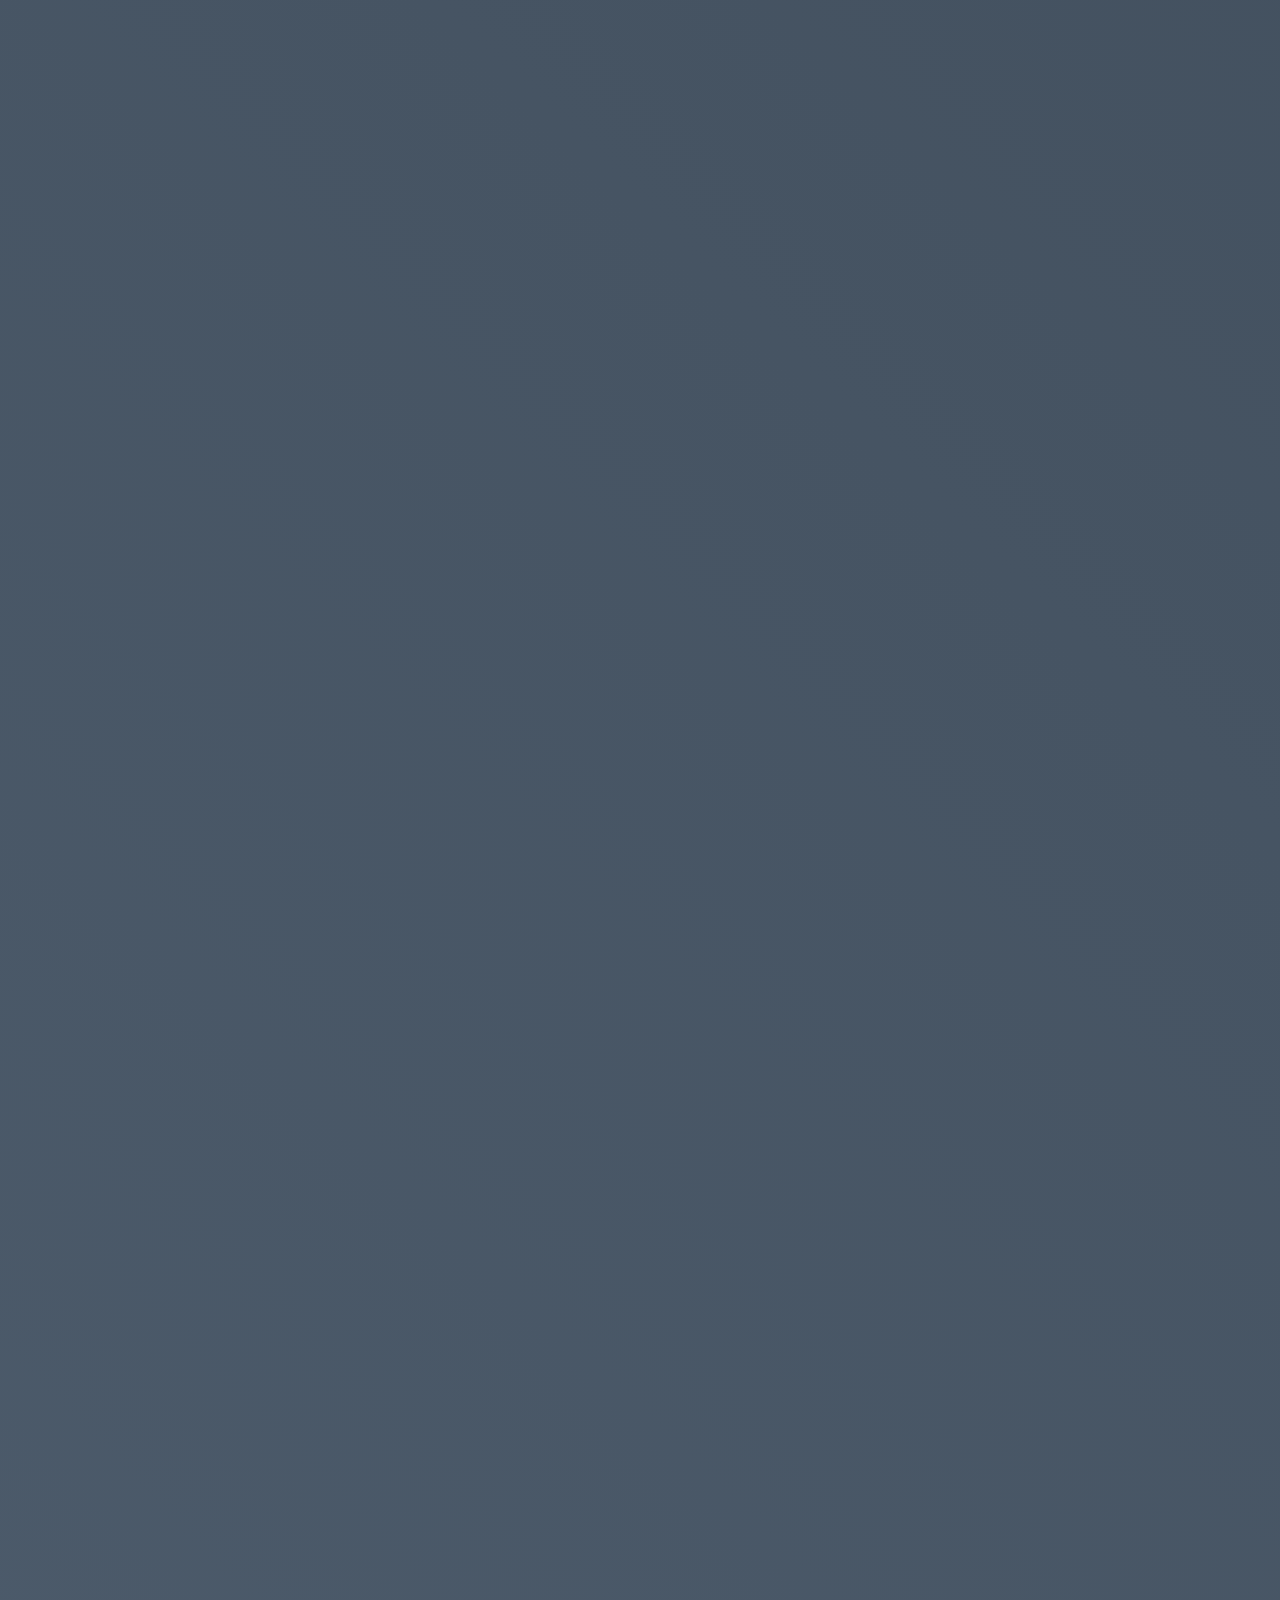
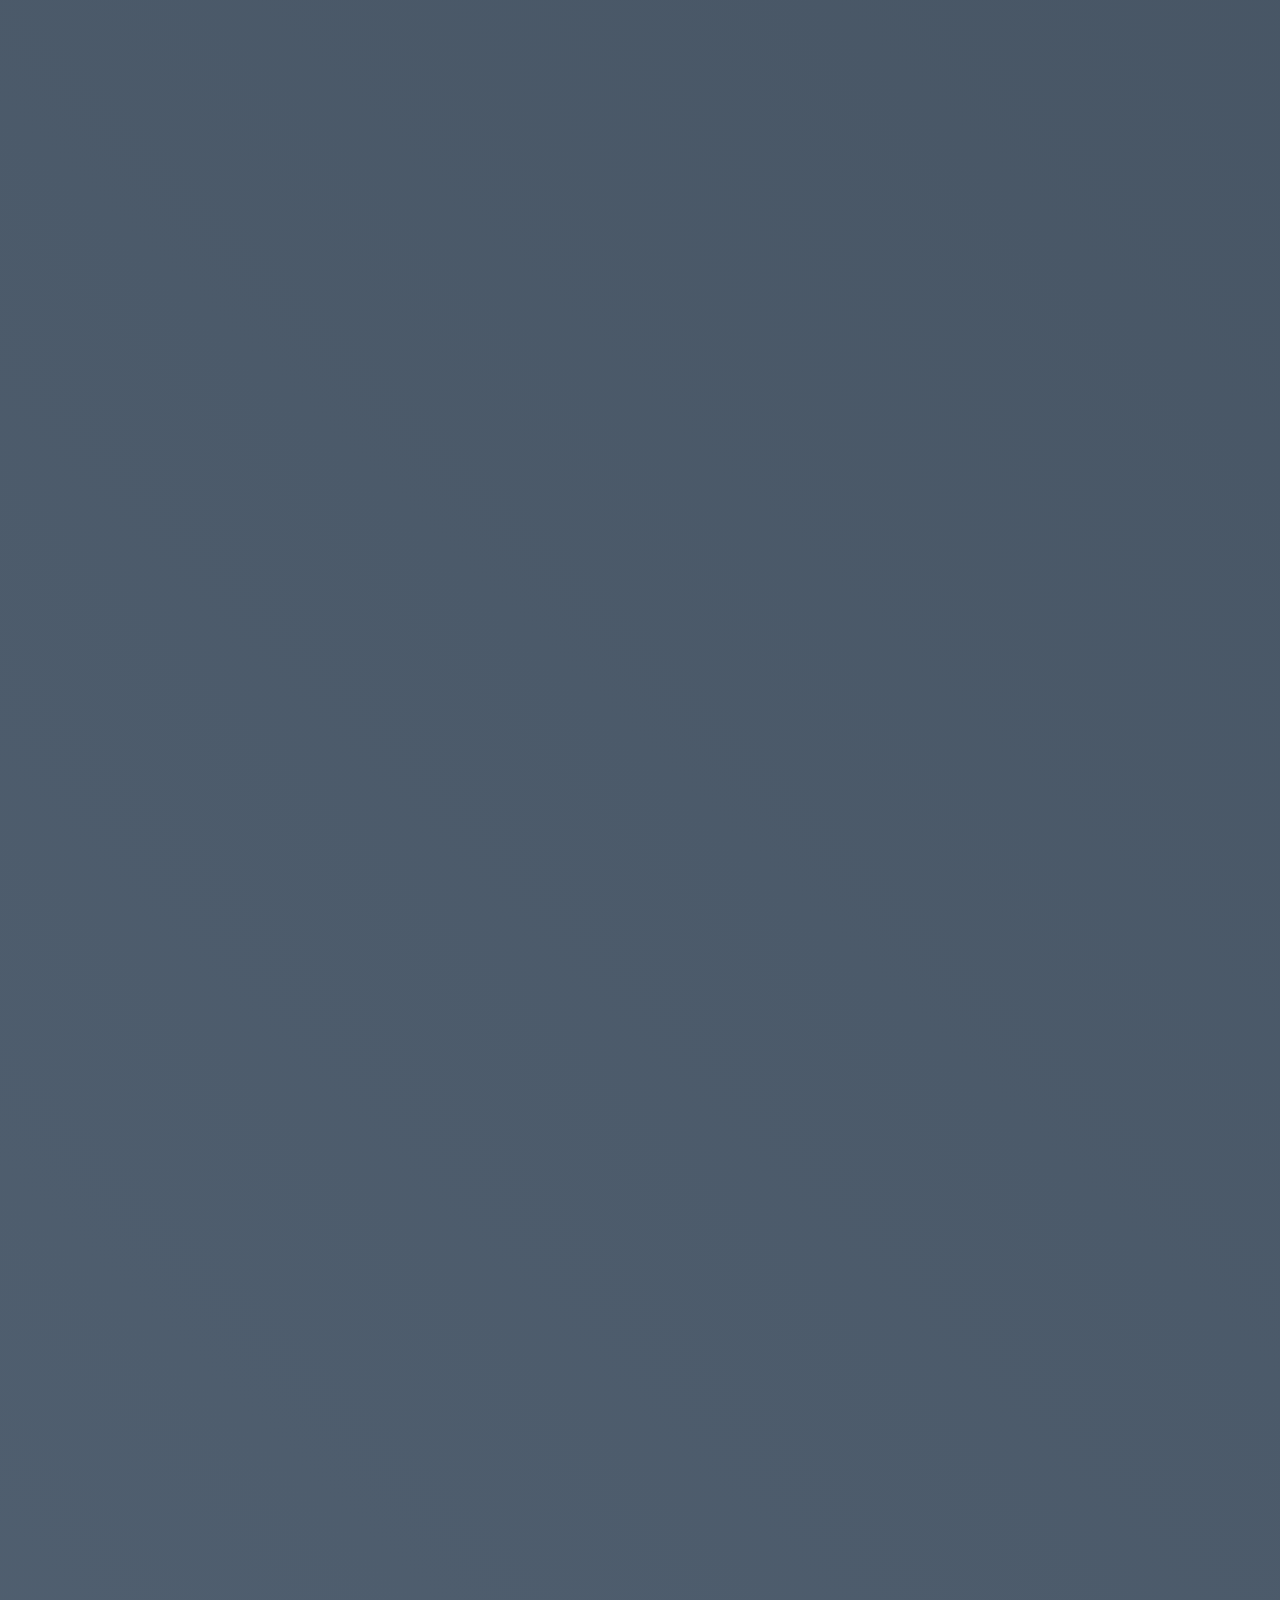
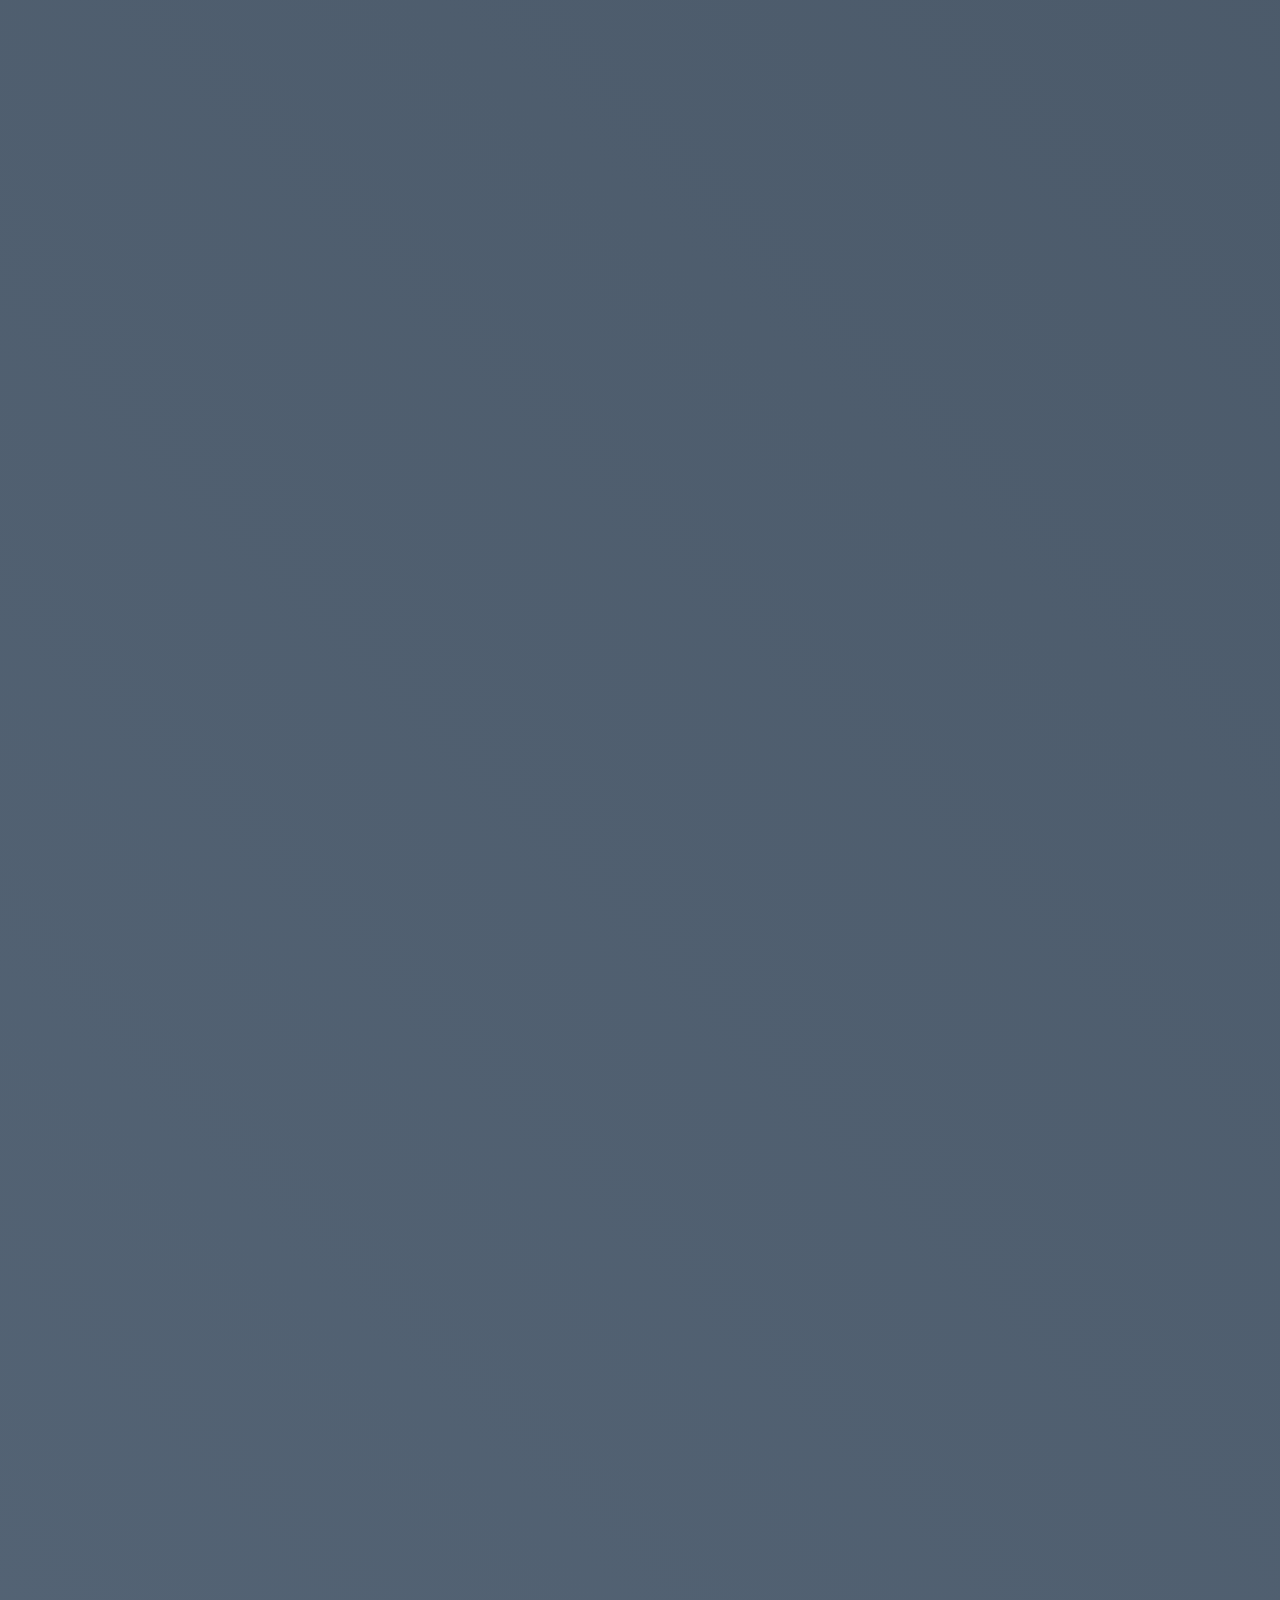
==== commit 3d6c0e9a: "commit in new_f" ====
--- a/index.html
+++ b/index.html
@@ -12,6 +12,8 @@
         <h1>Transparent Flat UI Kit</h1>
         <h2>Free Download</h2>
 		<h2>HI GIT</h2>
+		<h2>HI GIT</h2>
+		
     </div>
 
 <!--Nav with search************************************************************-->
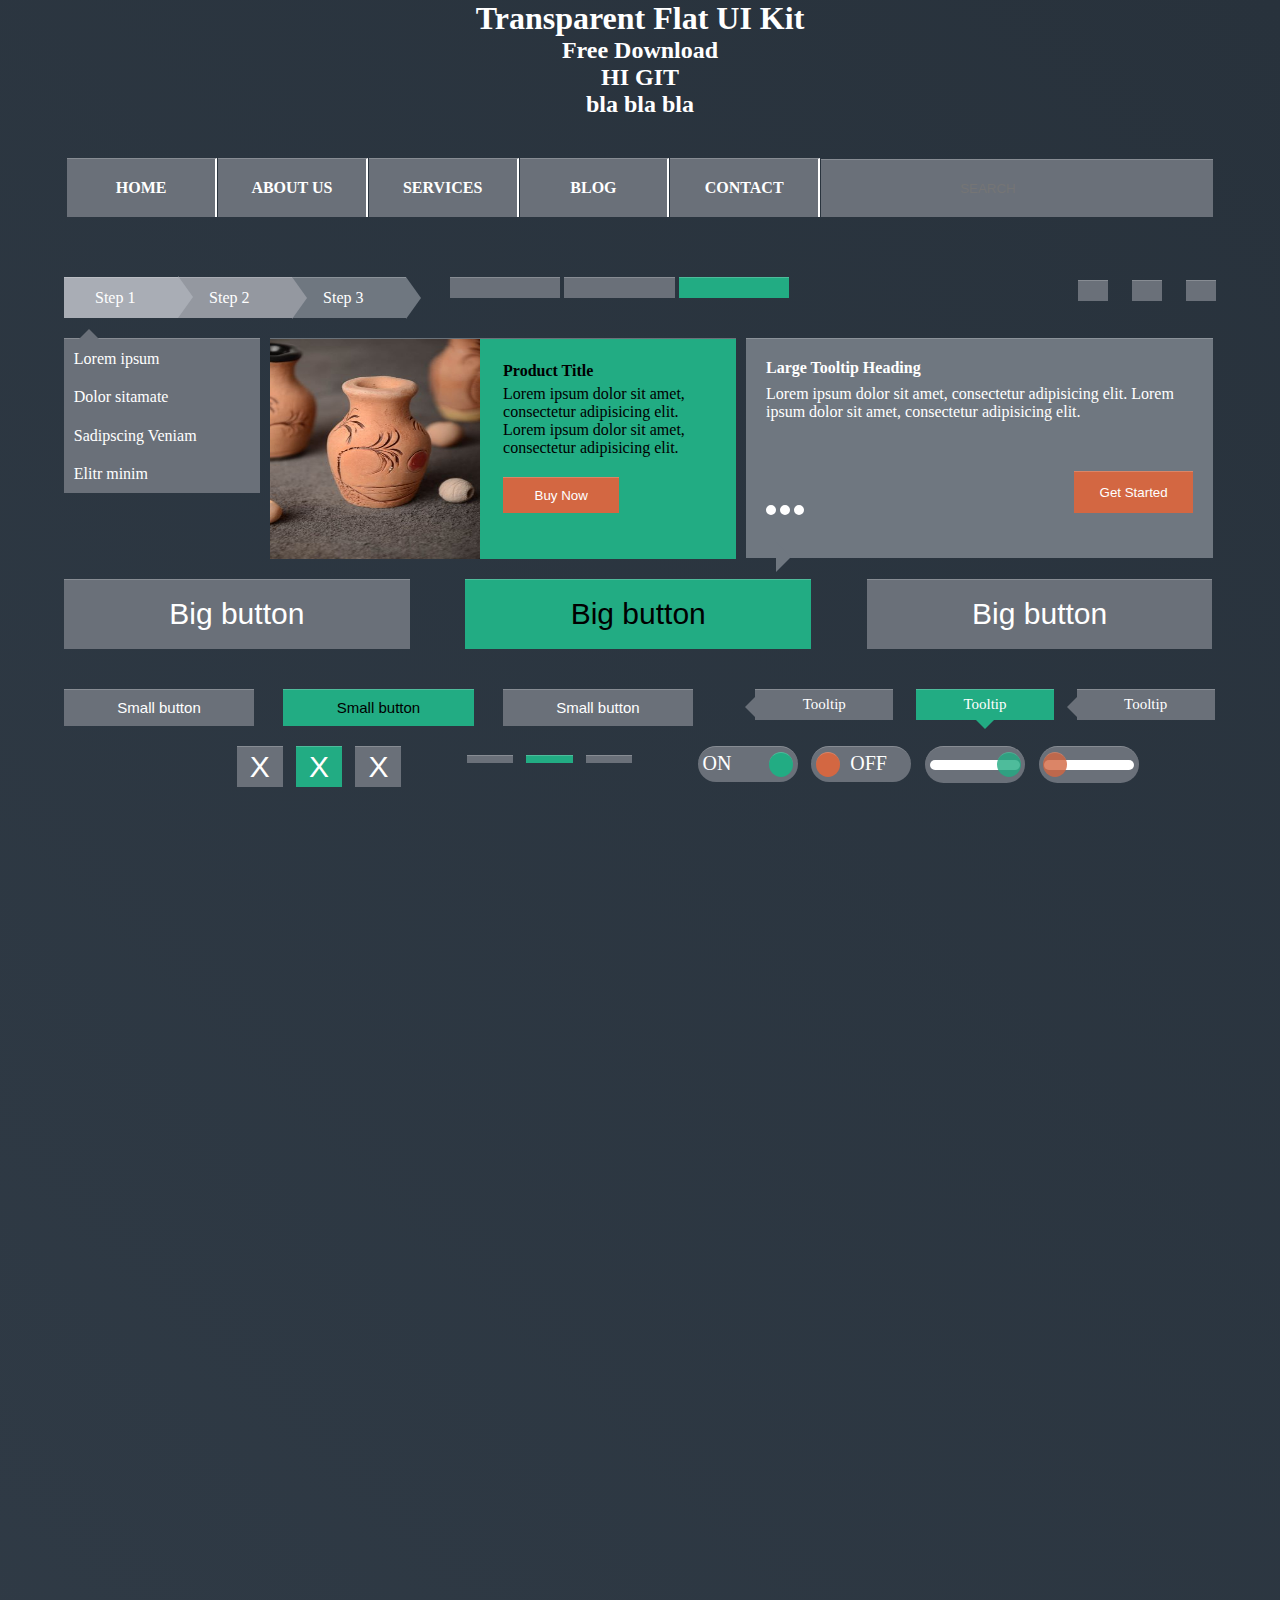
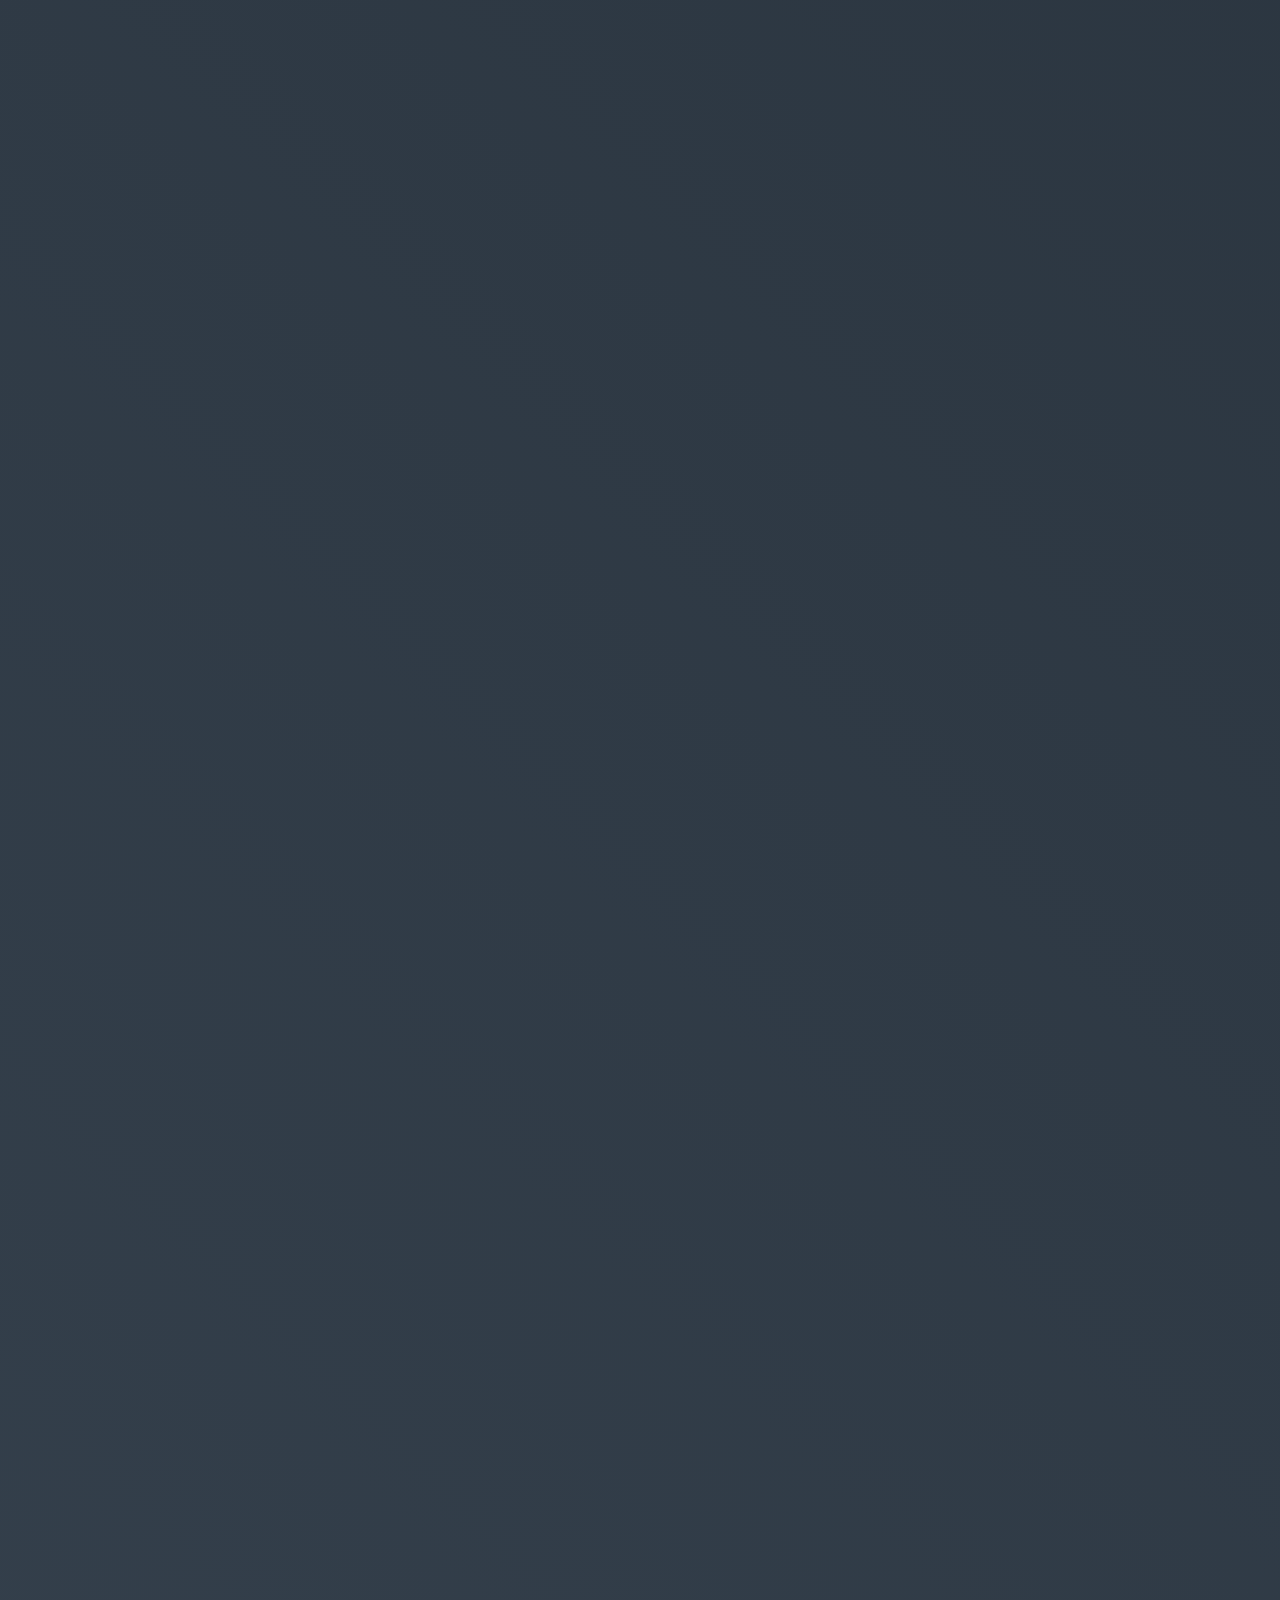
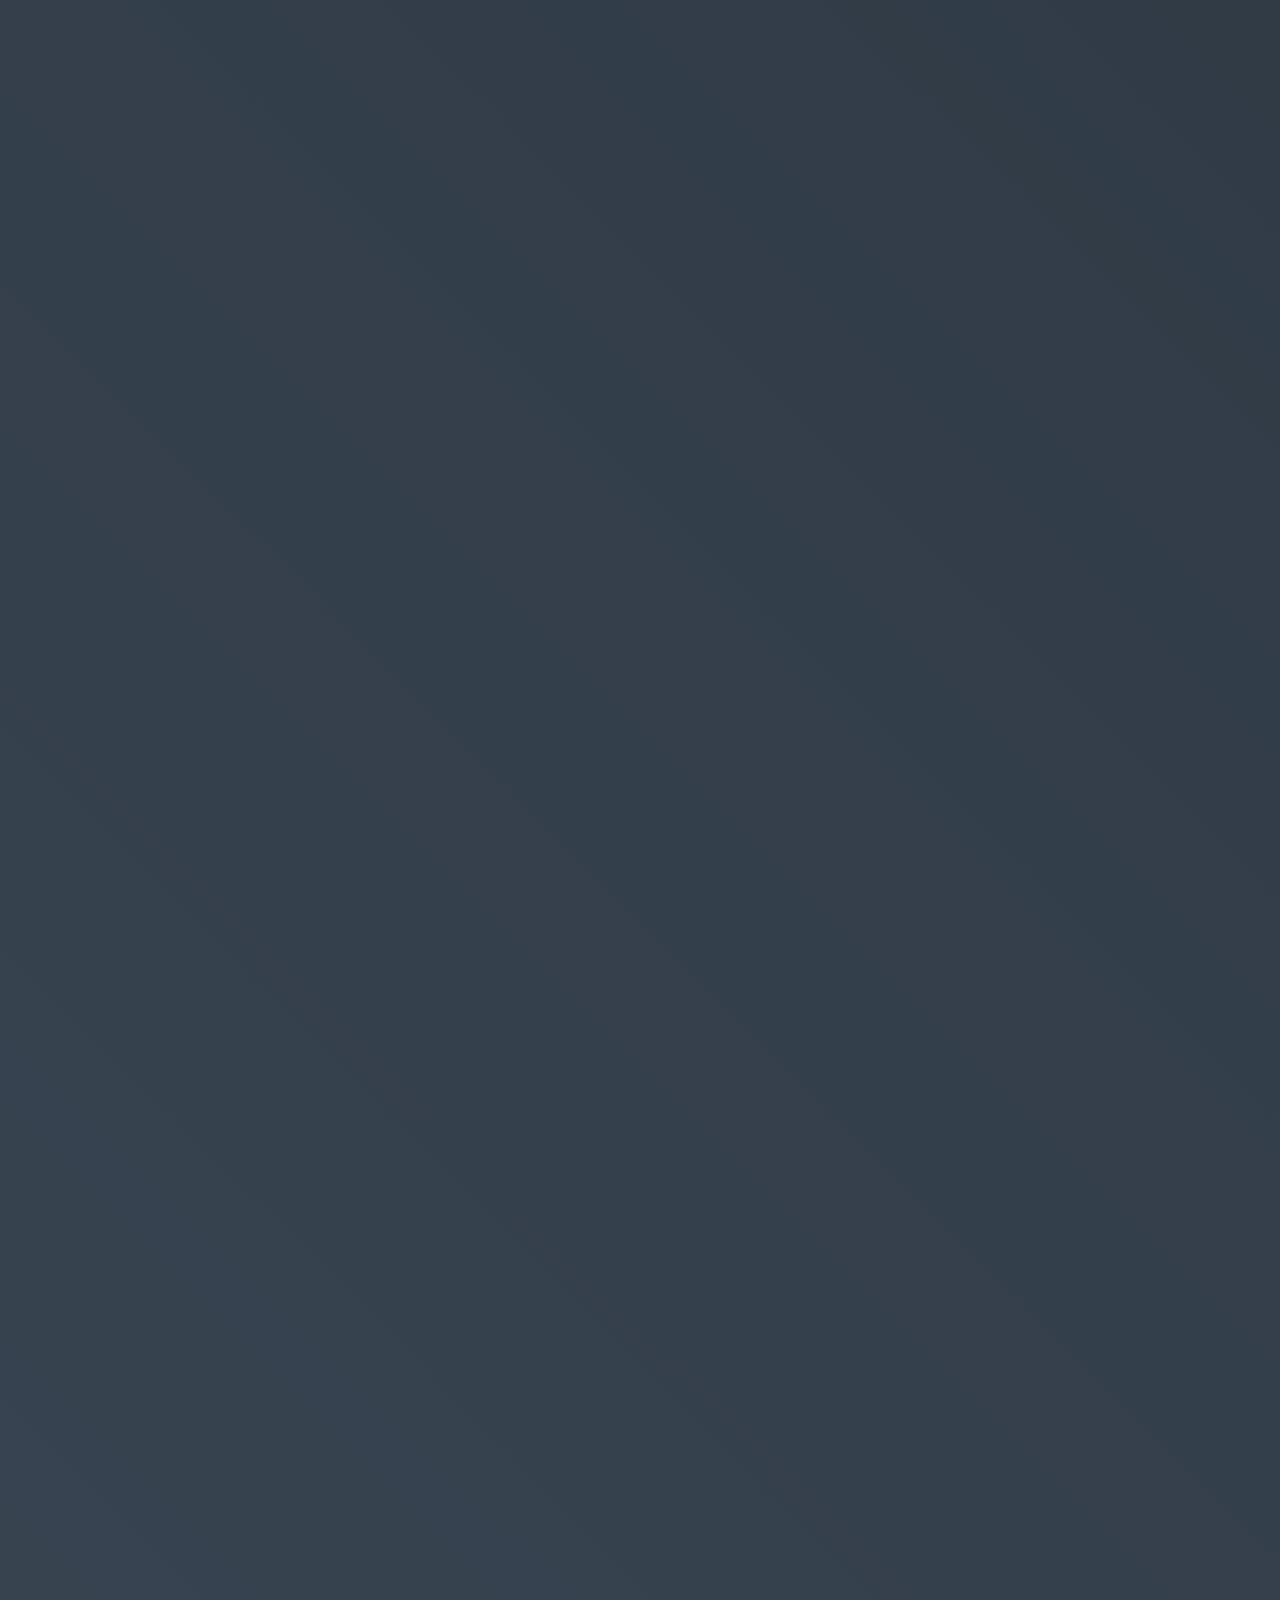
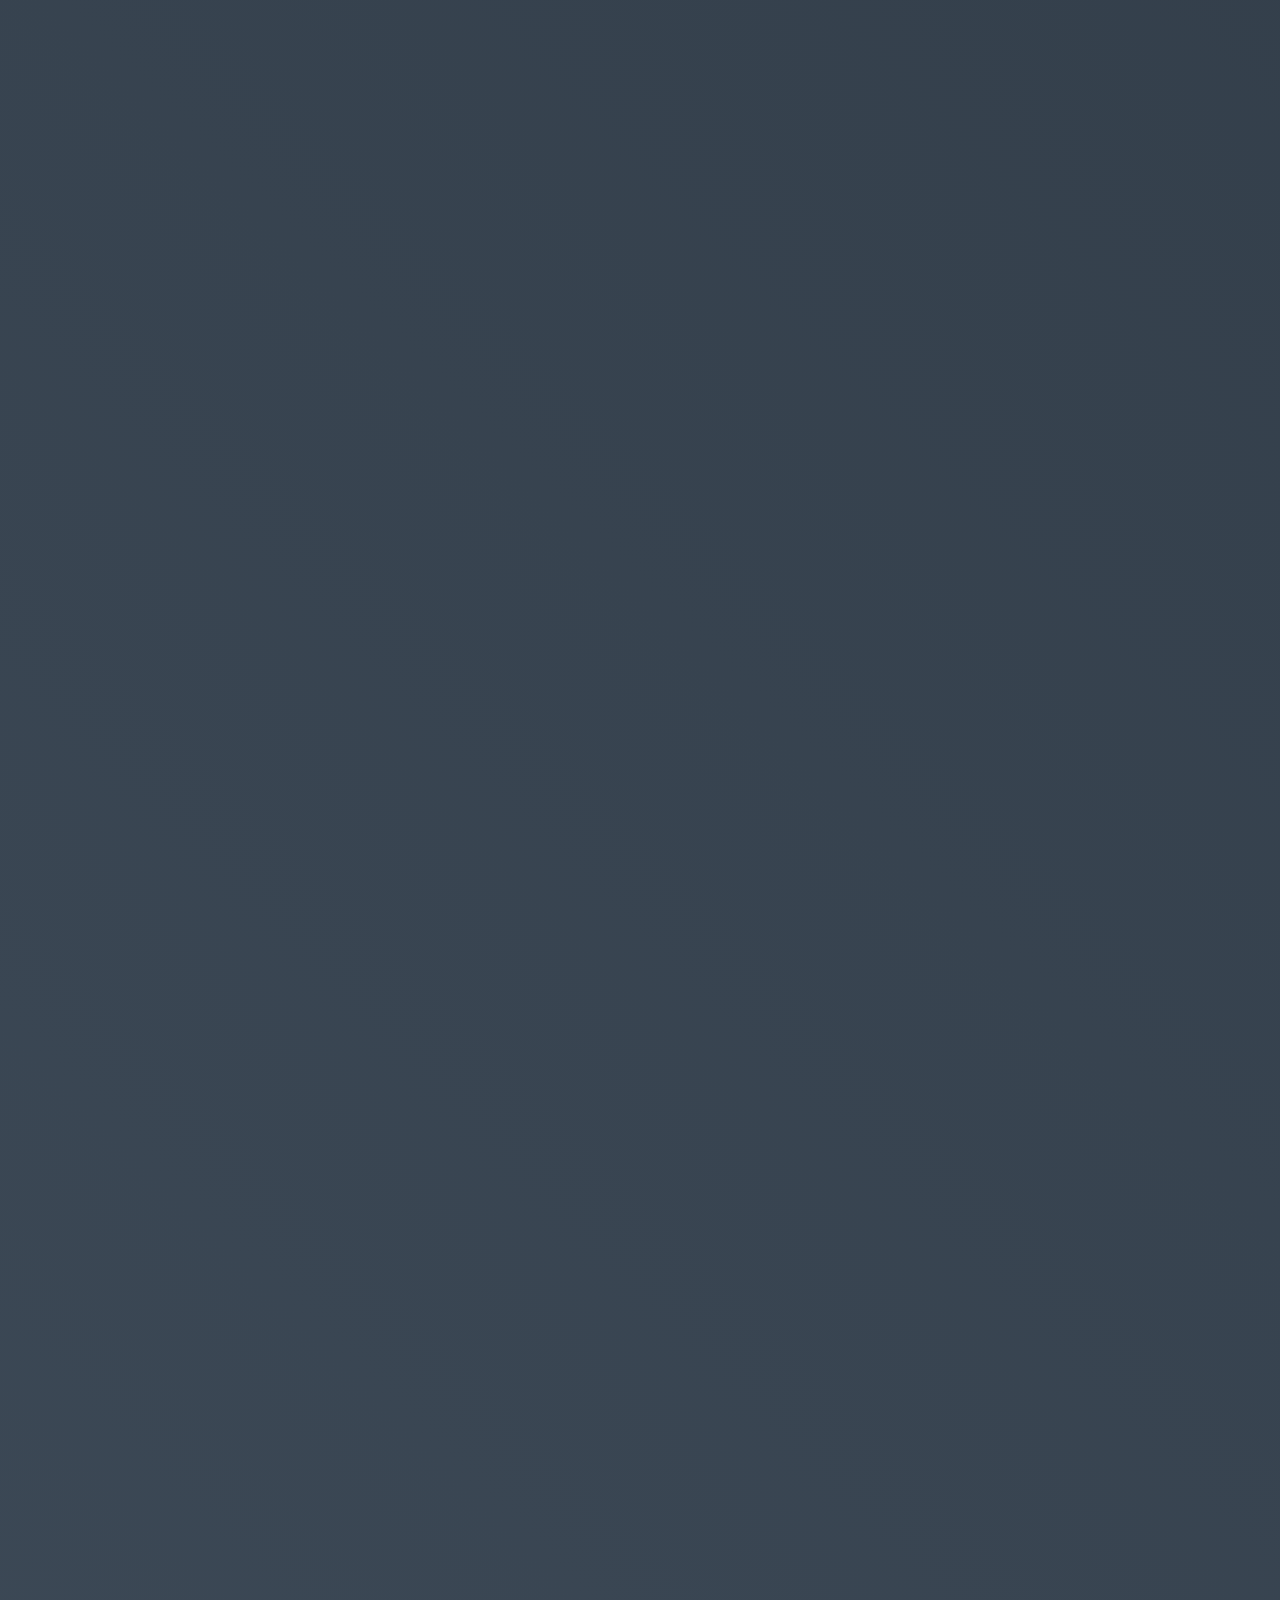
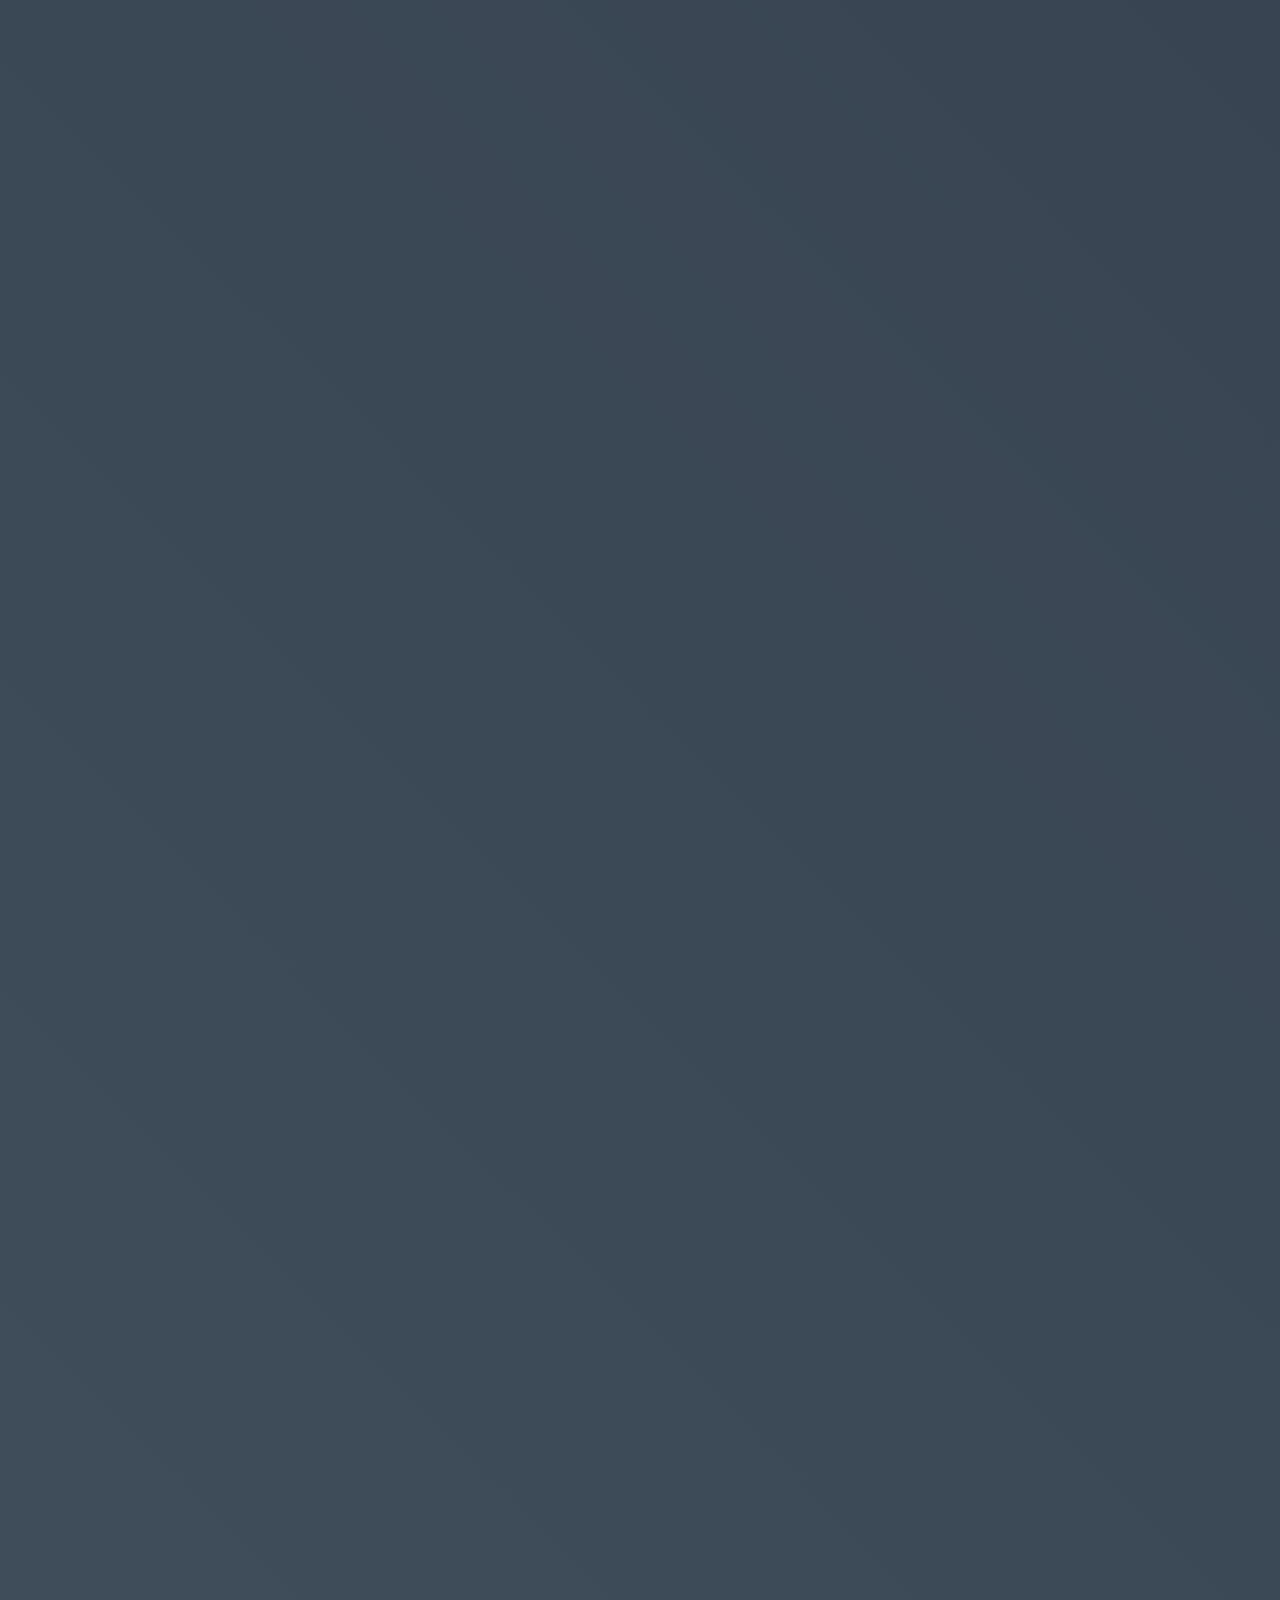
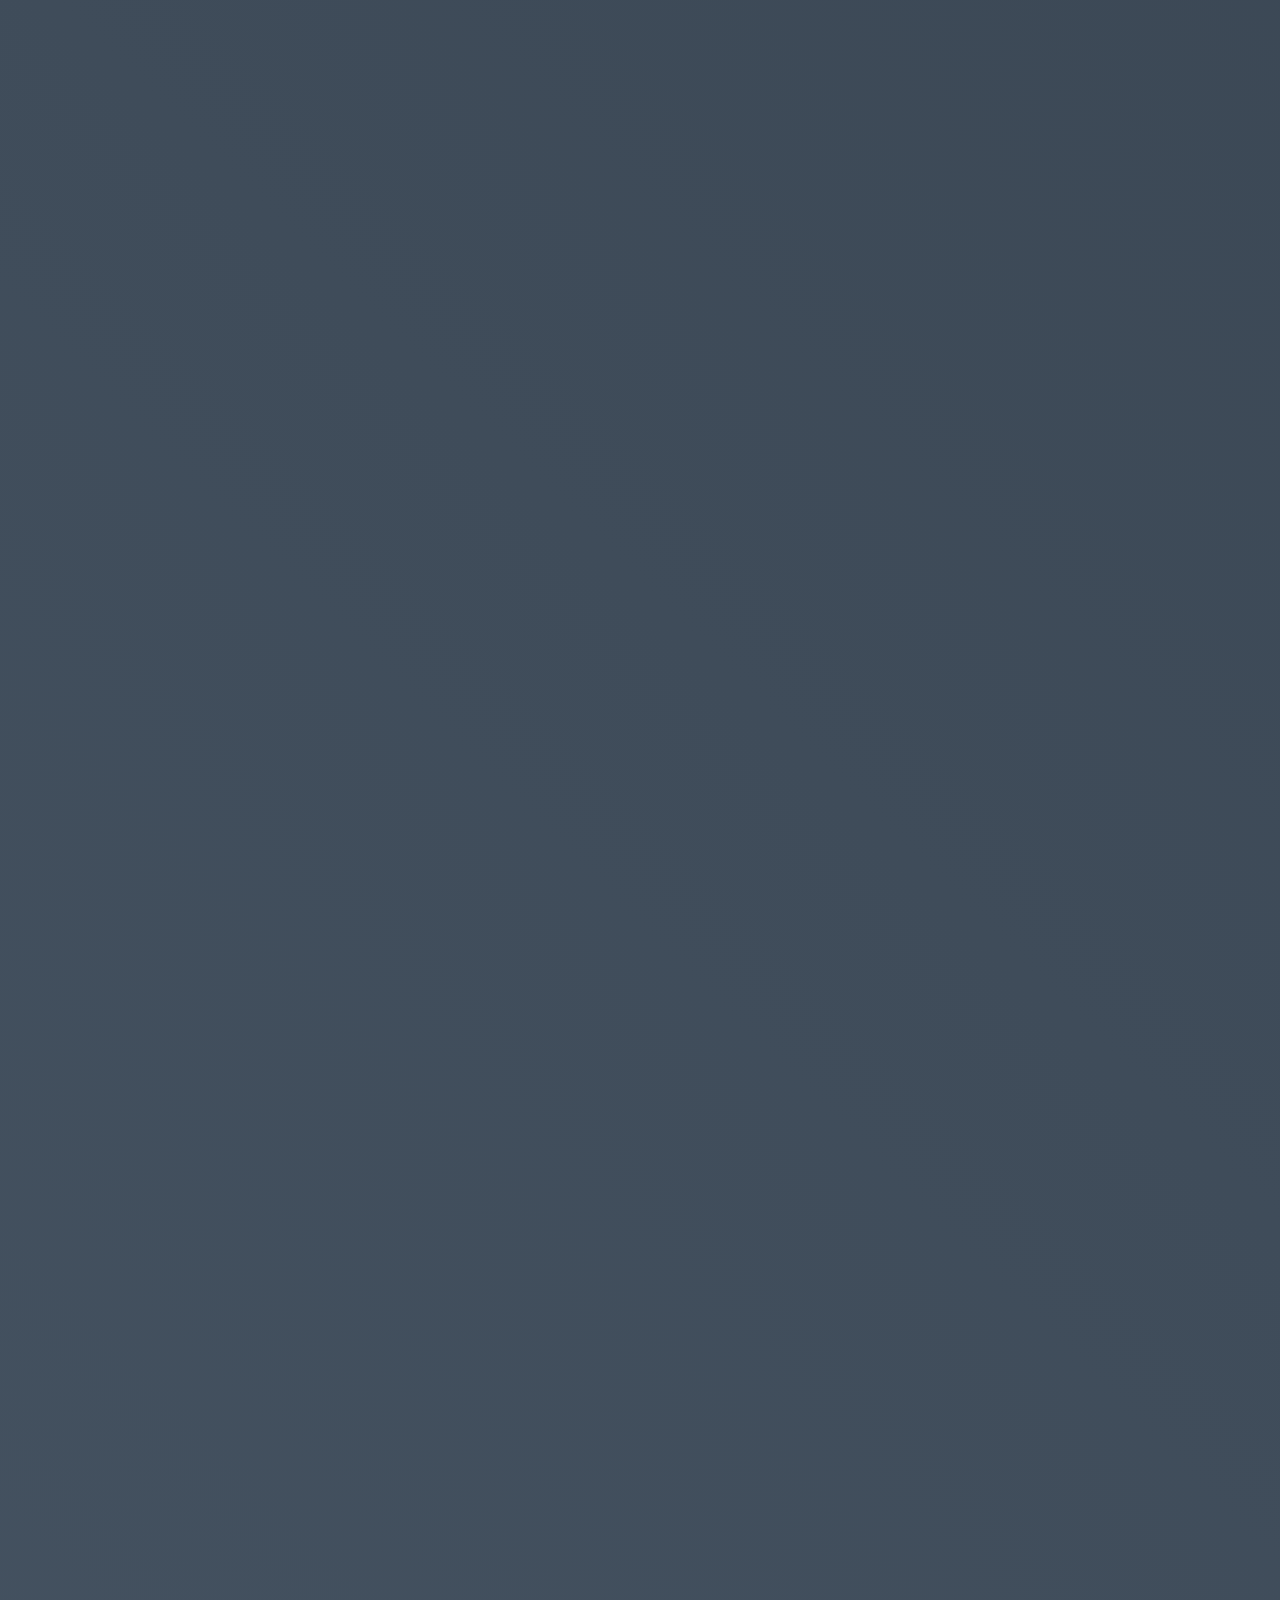
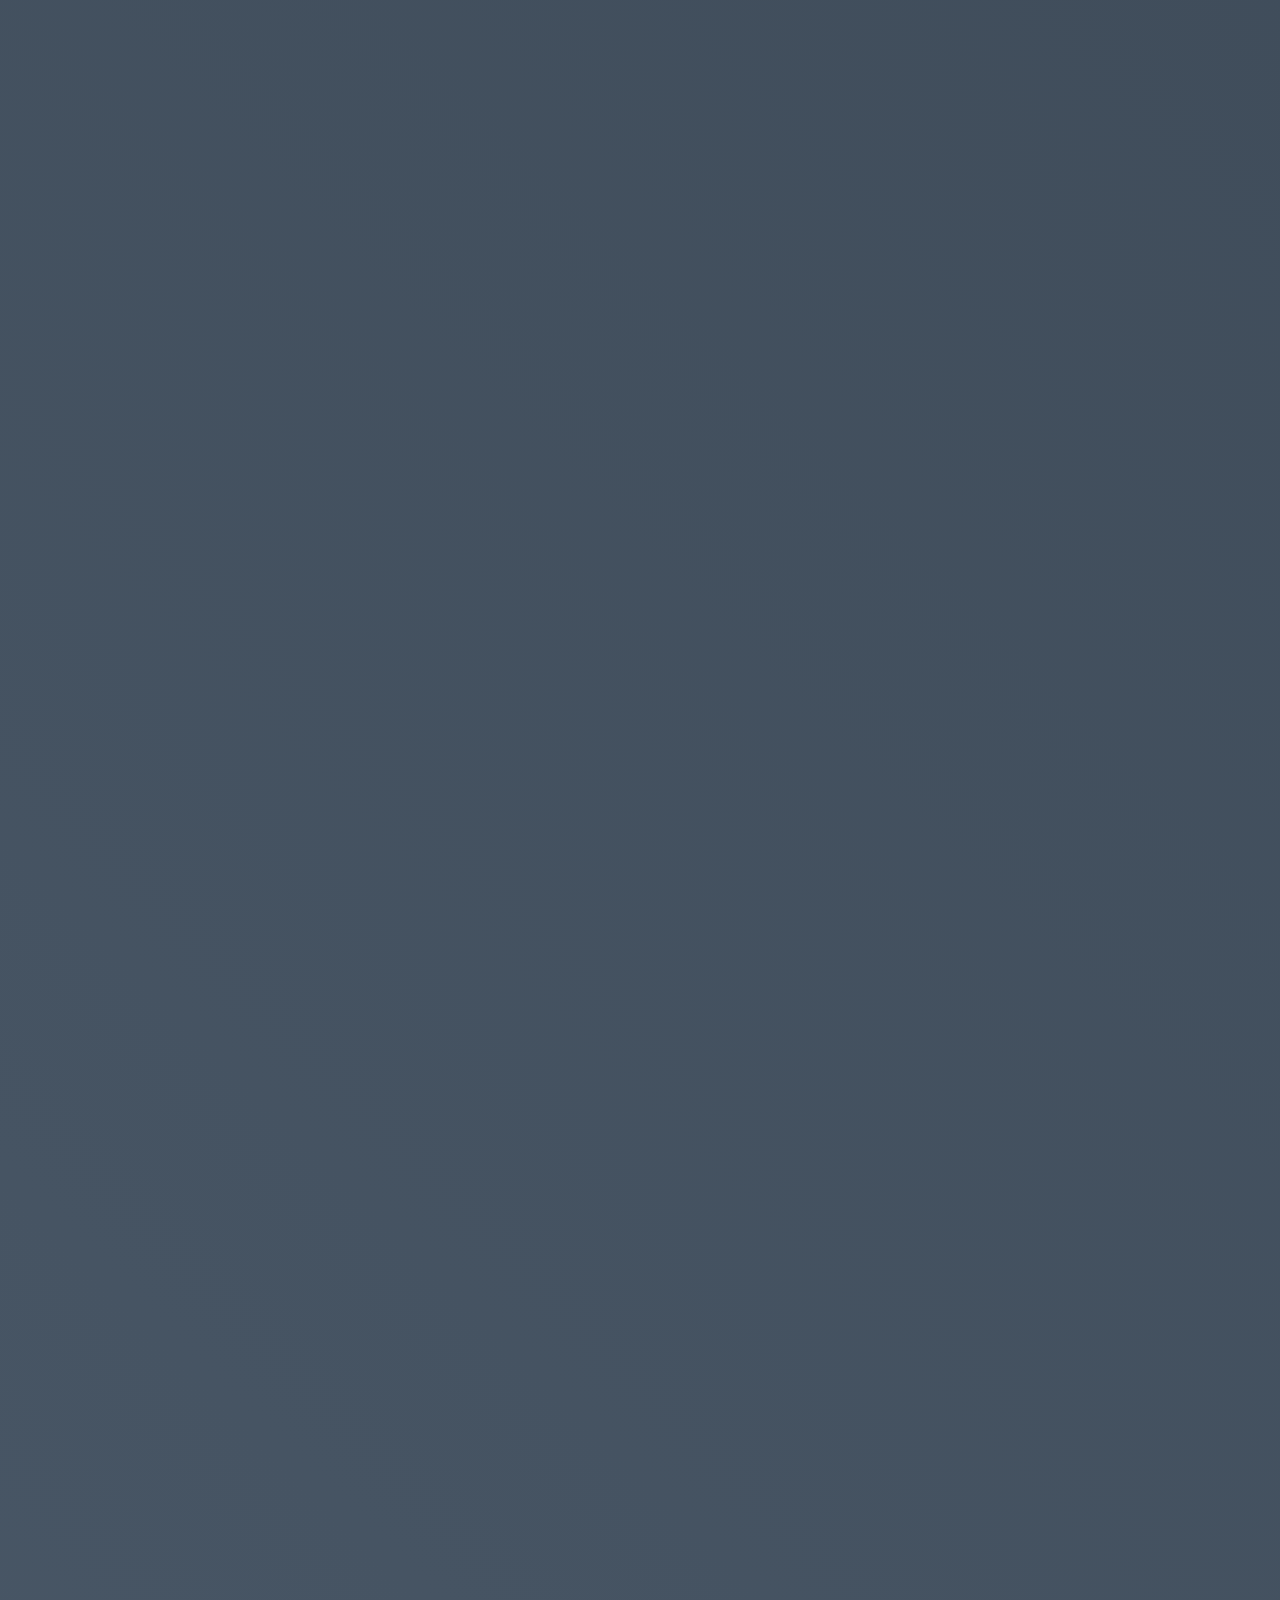
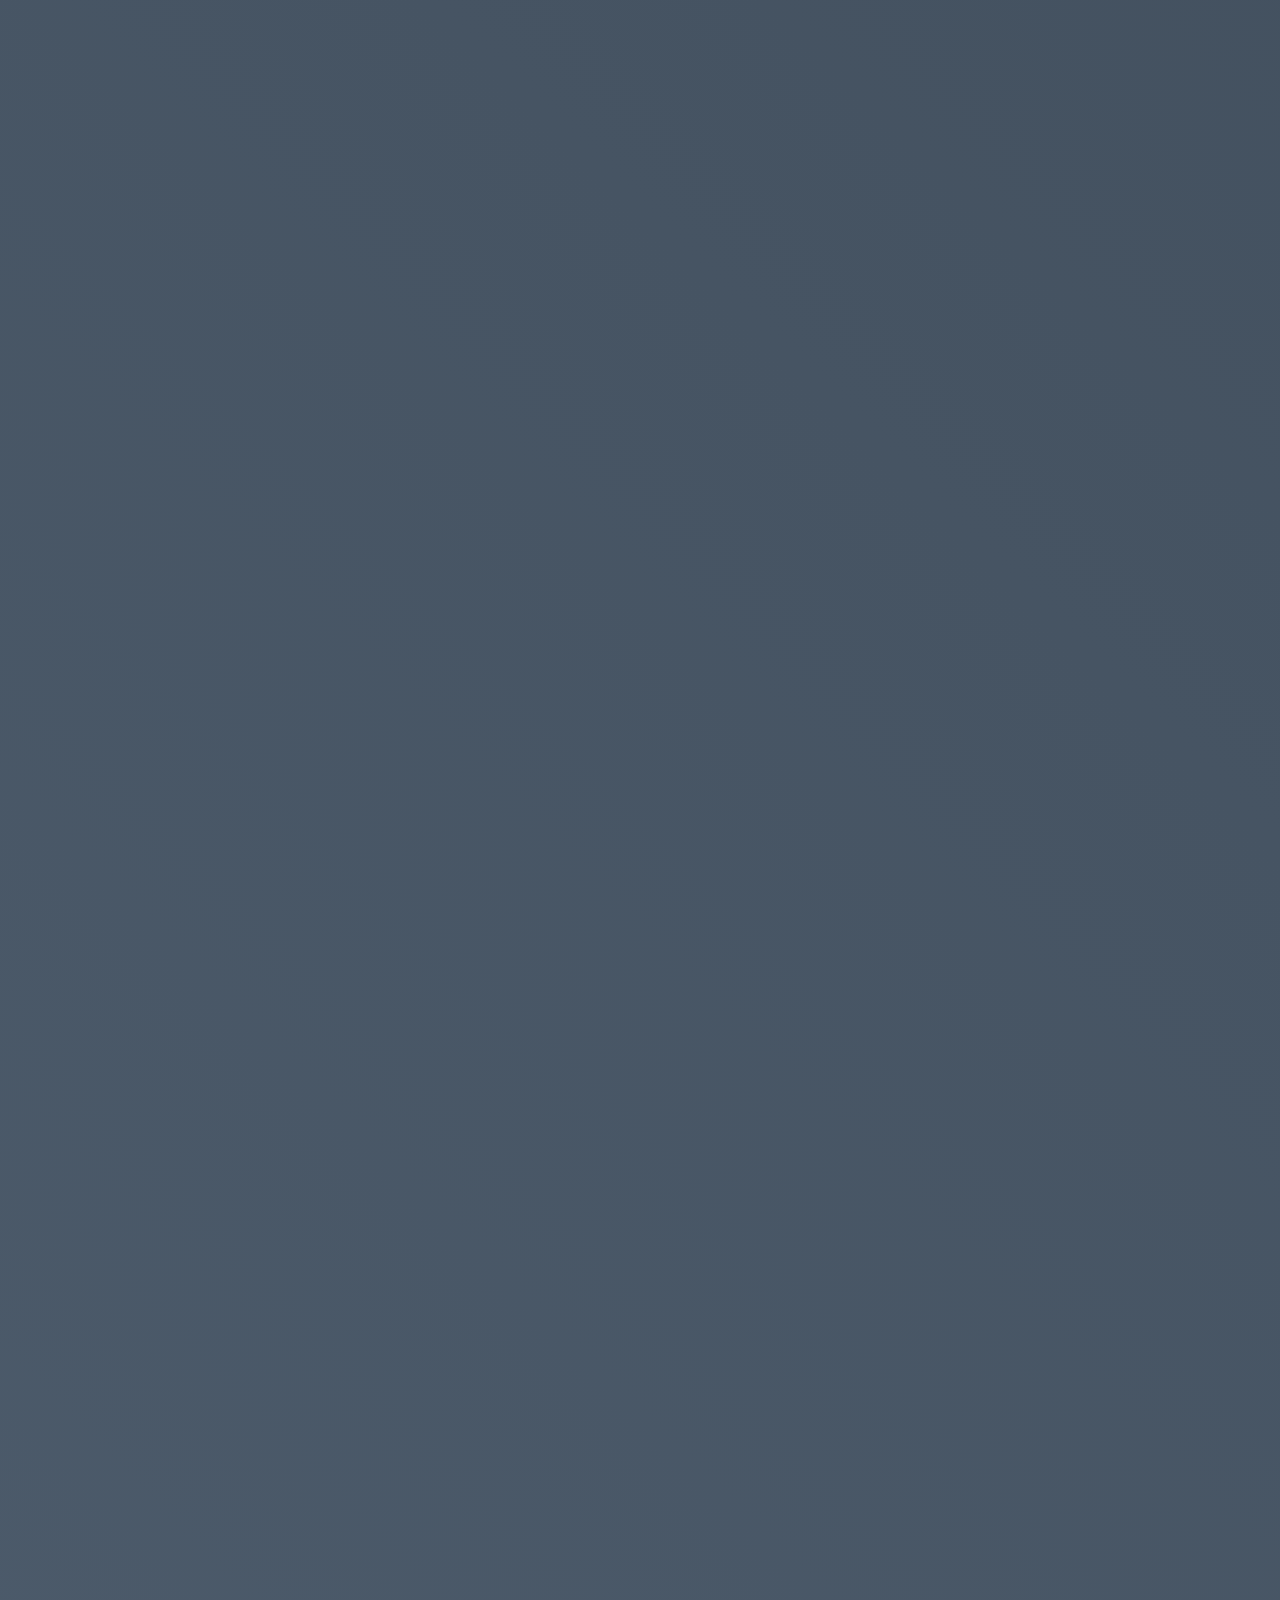
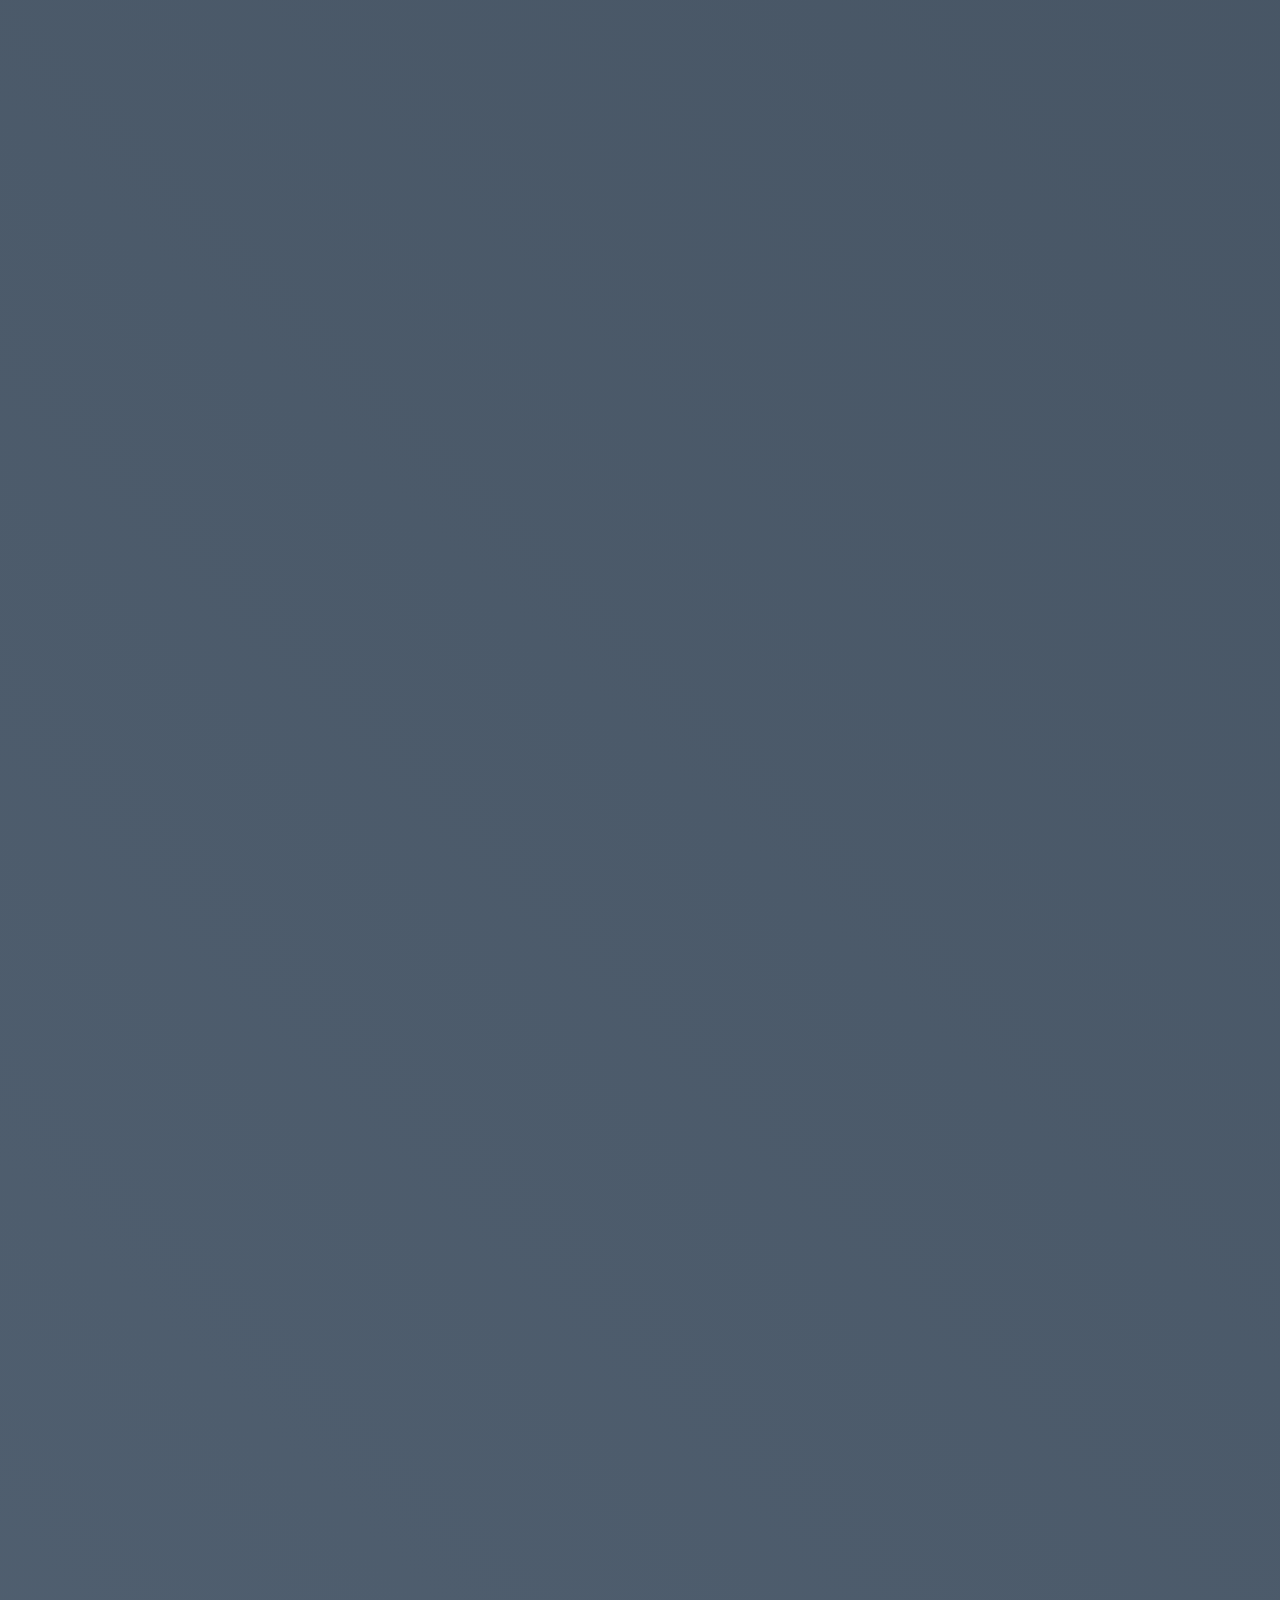
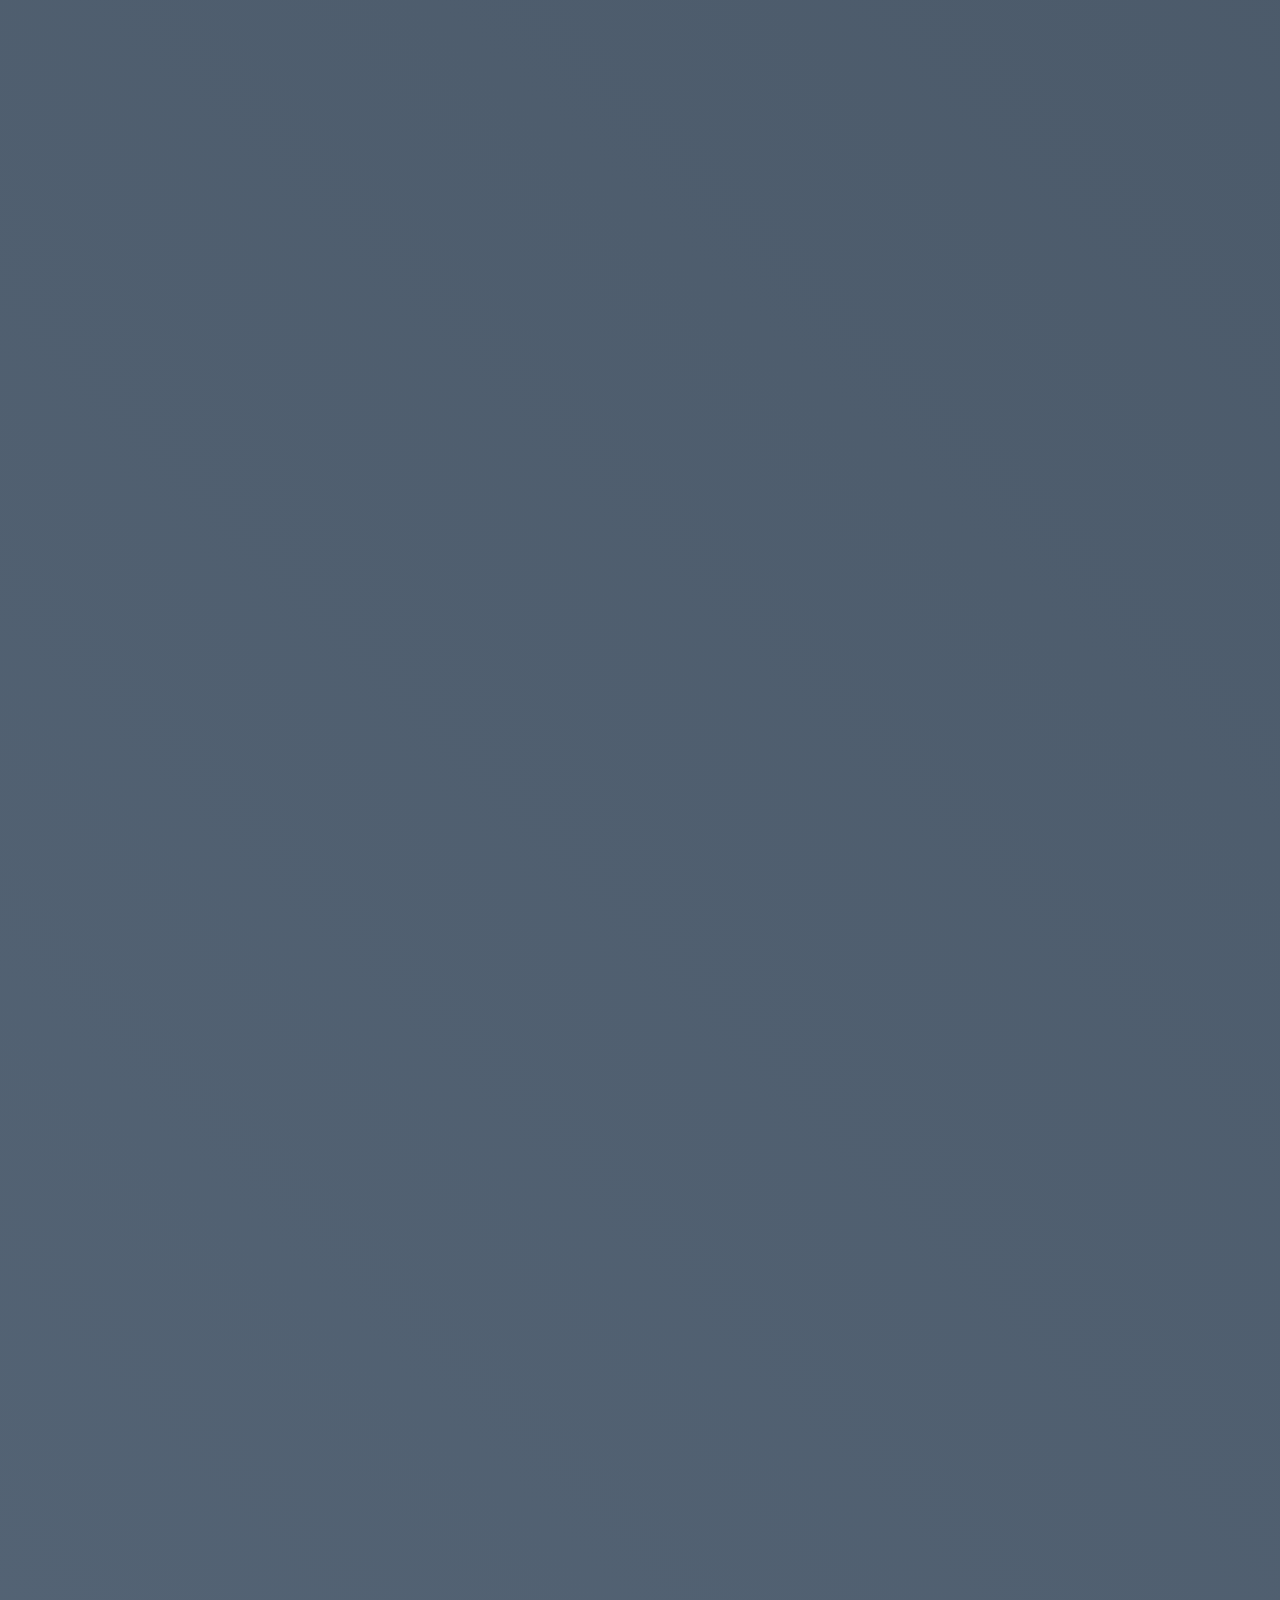
==== commit 612045b1: "commit in to master" ====
--- a/index.html
+++ b/index.html
@@ -12,7 +12,7 @@
         <h1>Transparent Flat UI Kit</h1>
         <h2>Free Download</h2>
 		<h2>HI GIT</h2>
-		<h2>HI GIT</h2>
+		<h2>bla bla bla</h2>
 		
     </div>
 
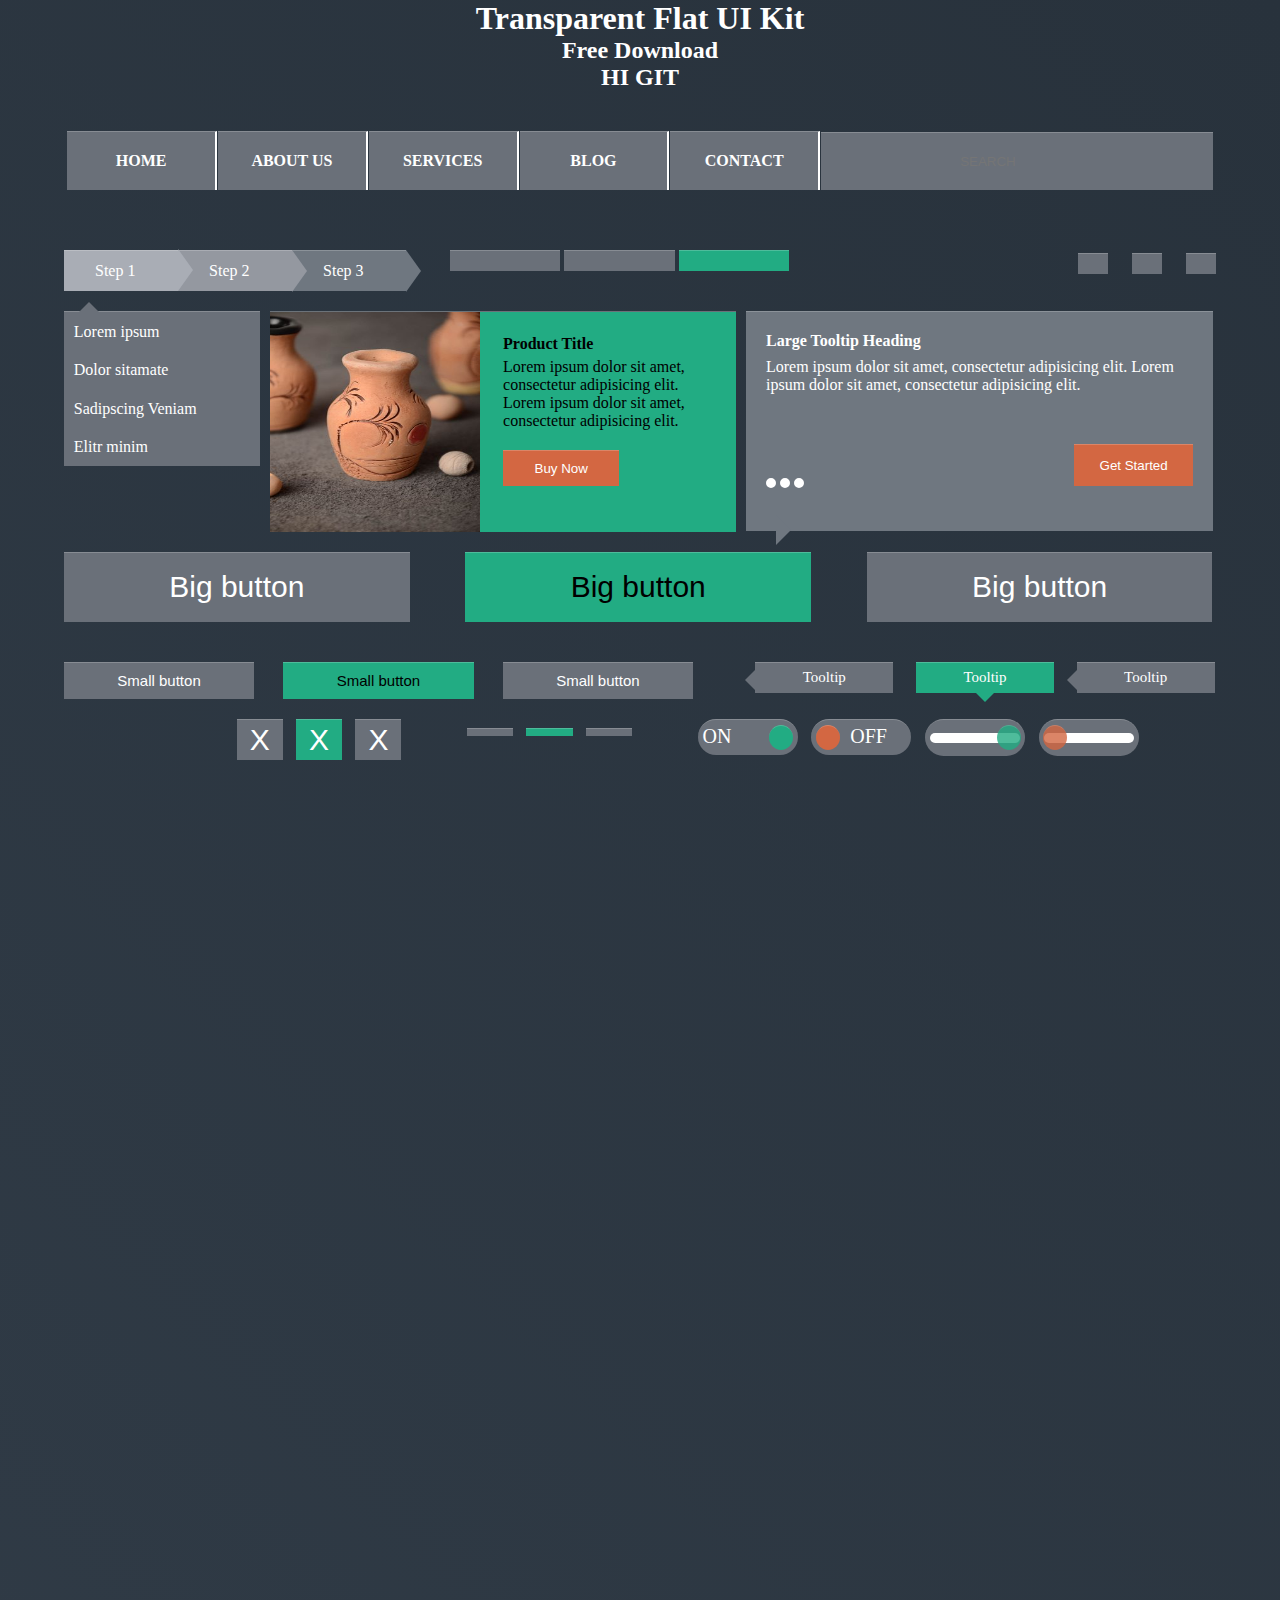
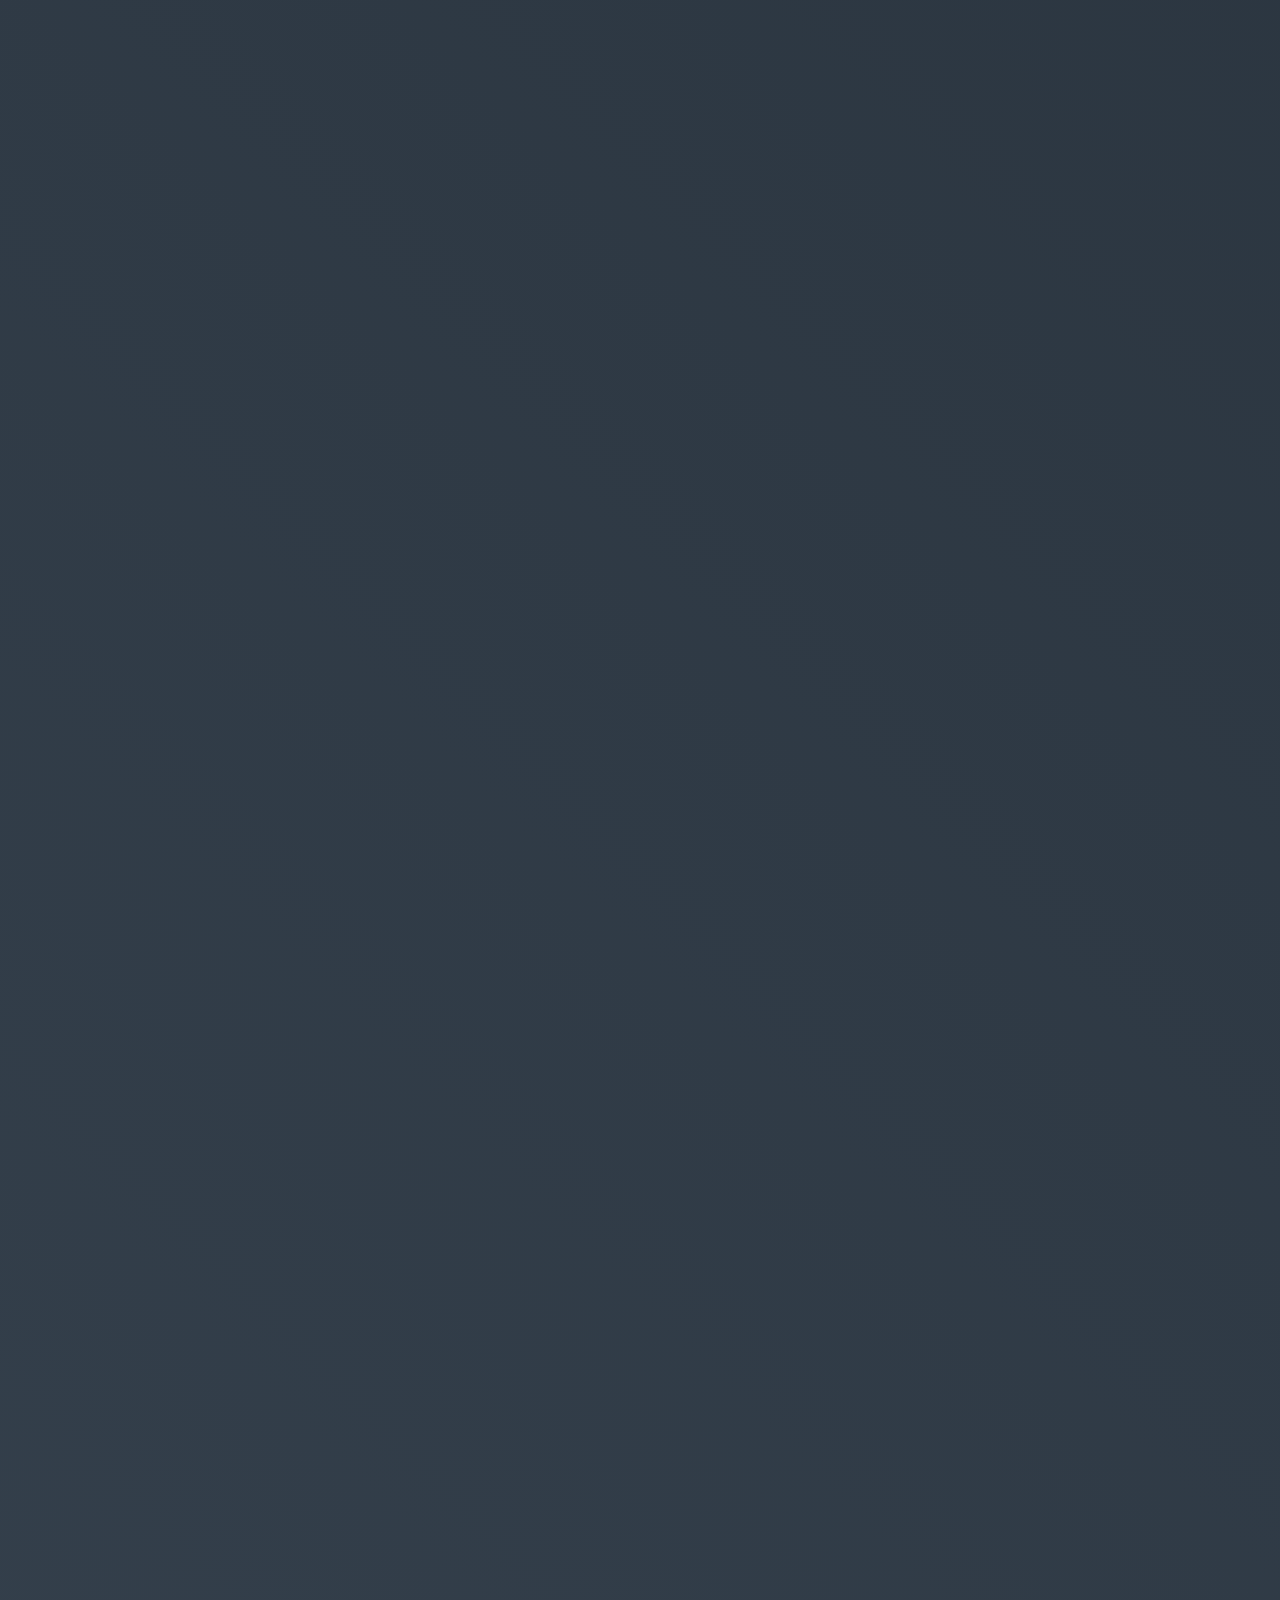
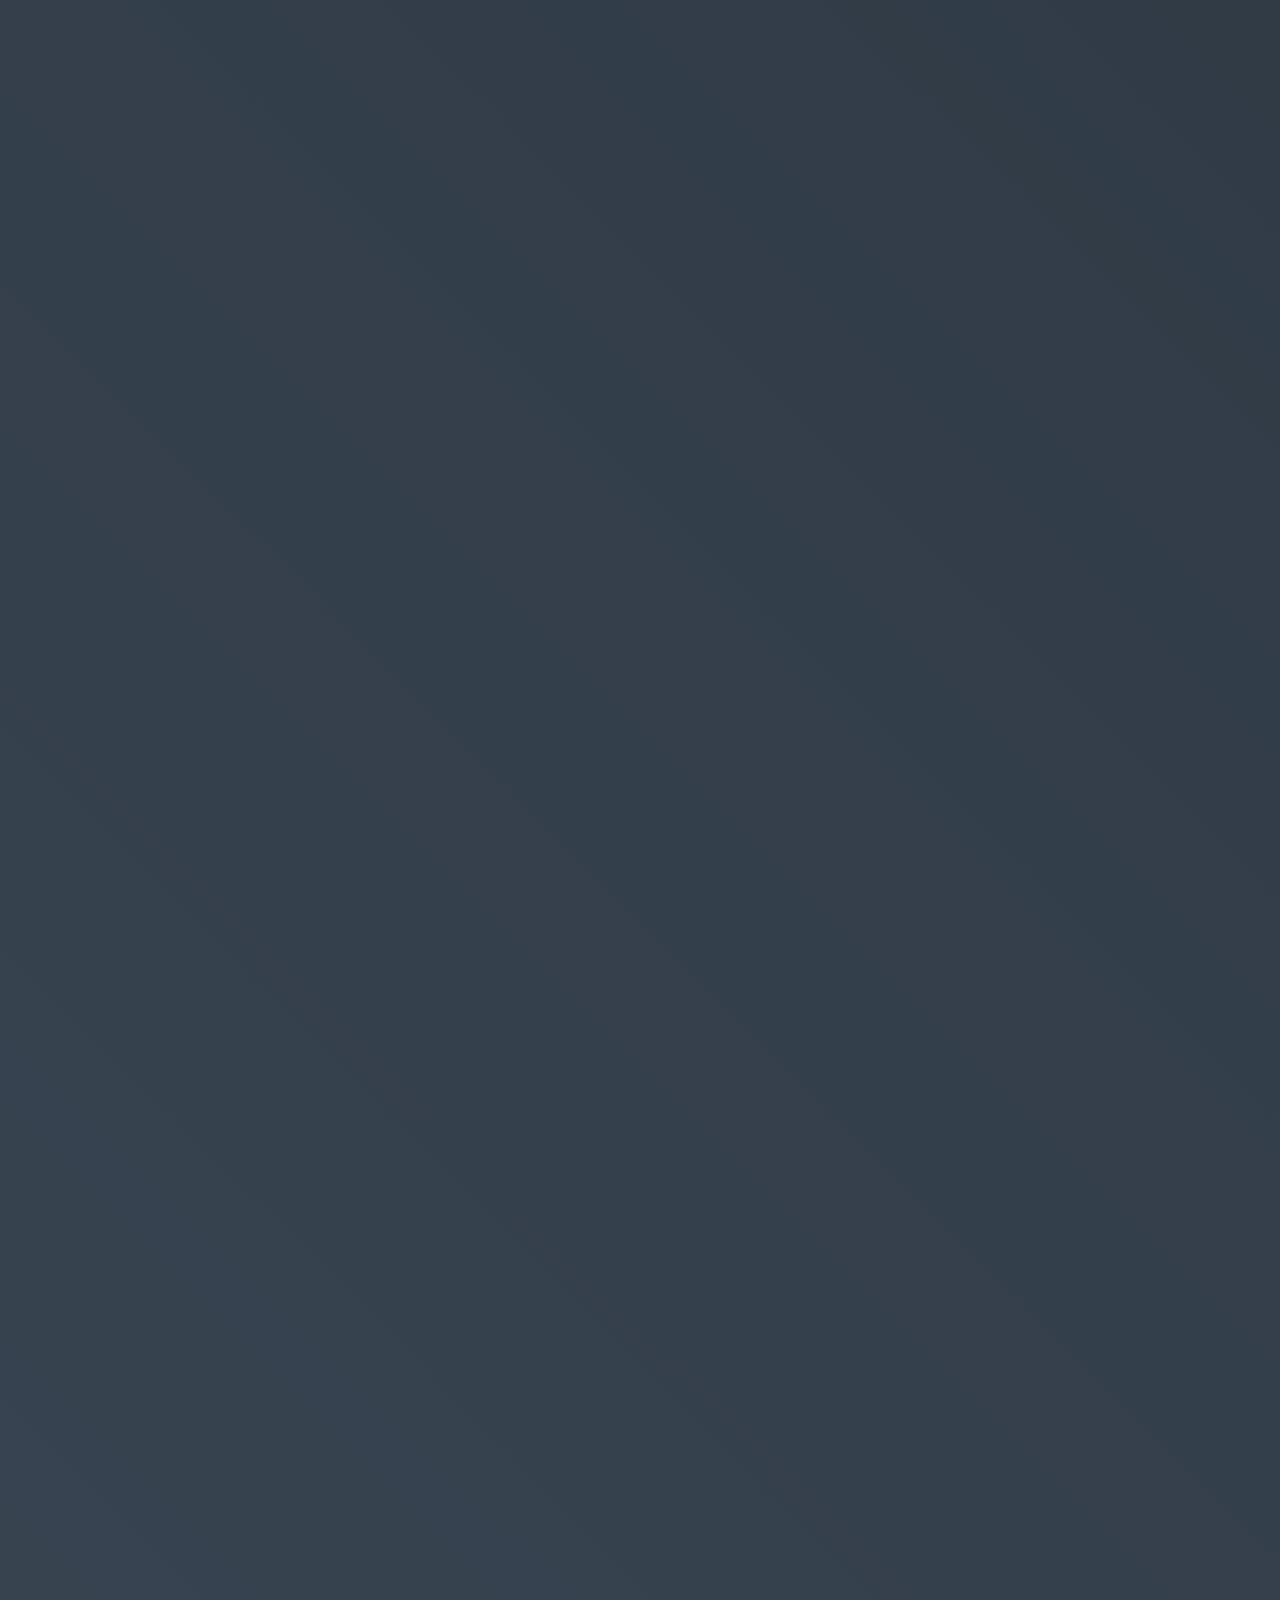
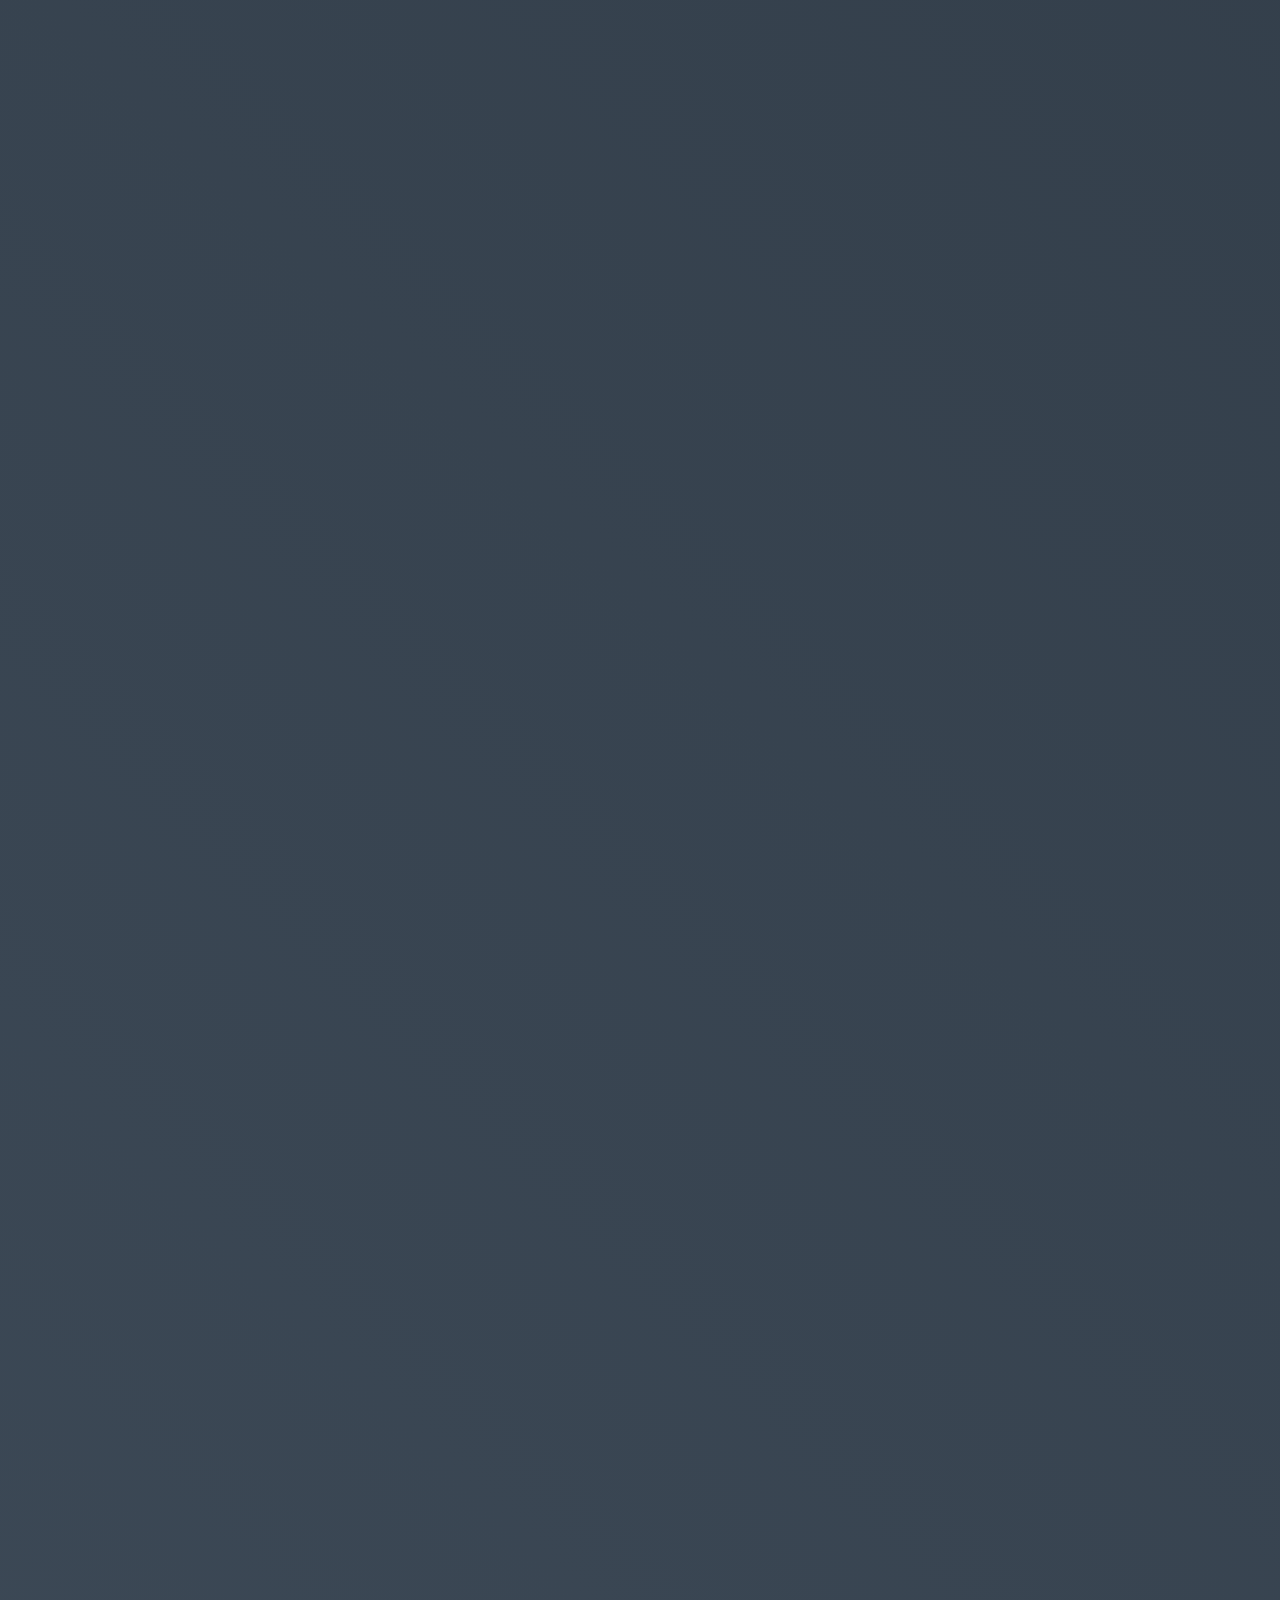
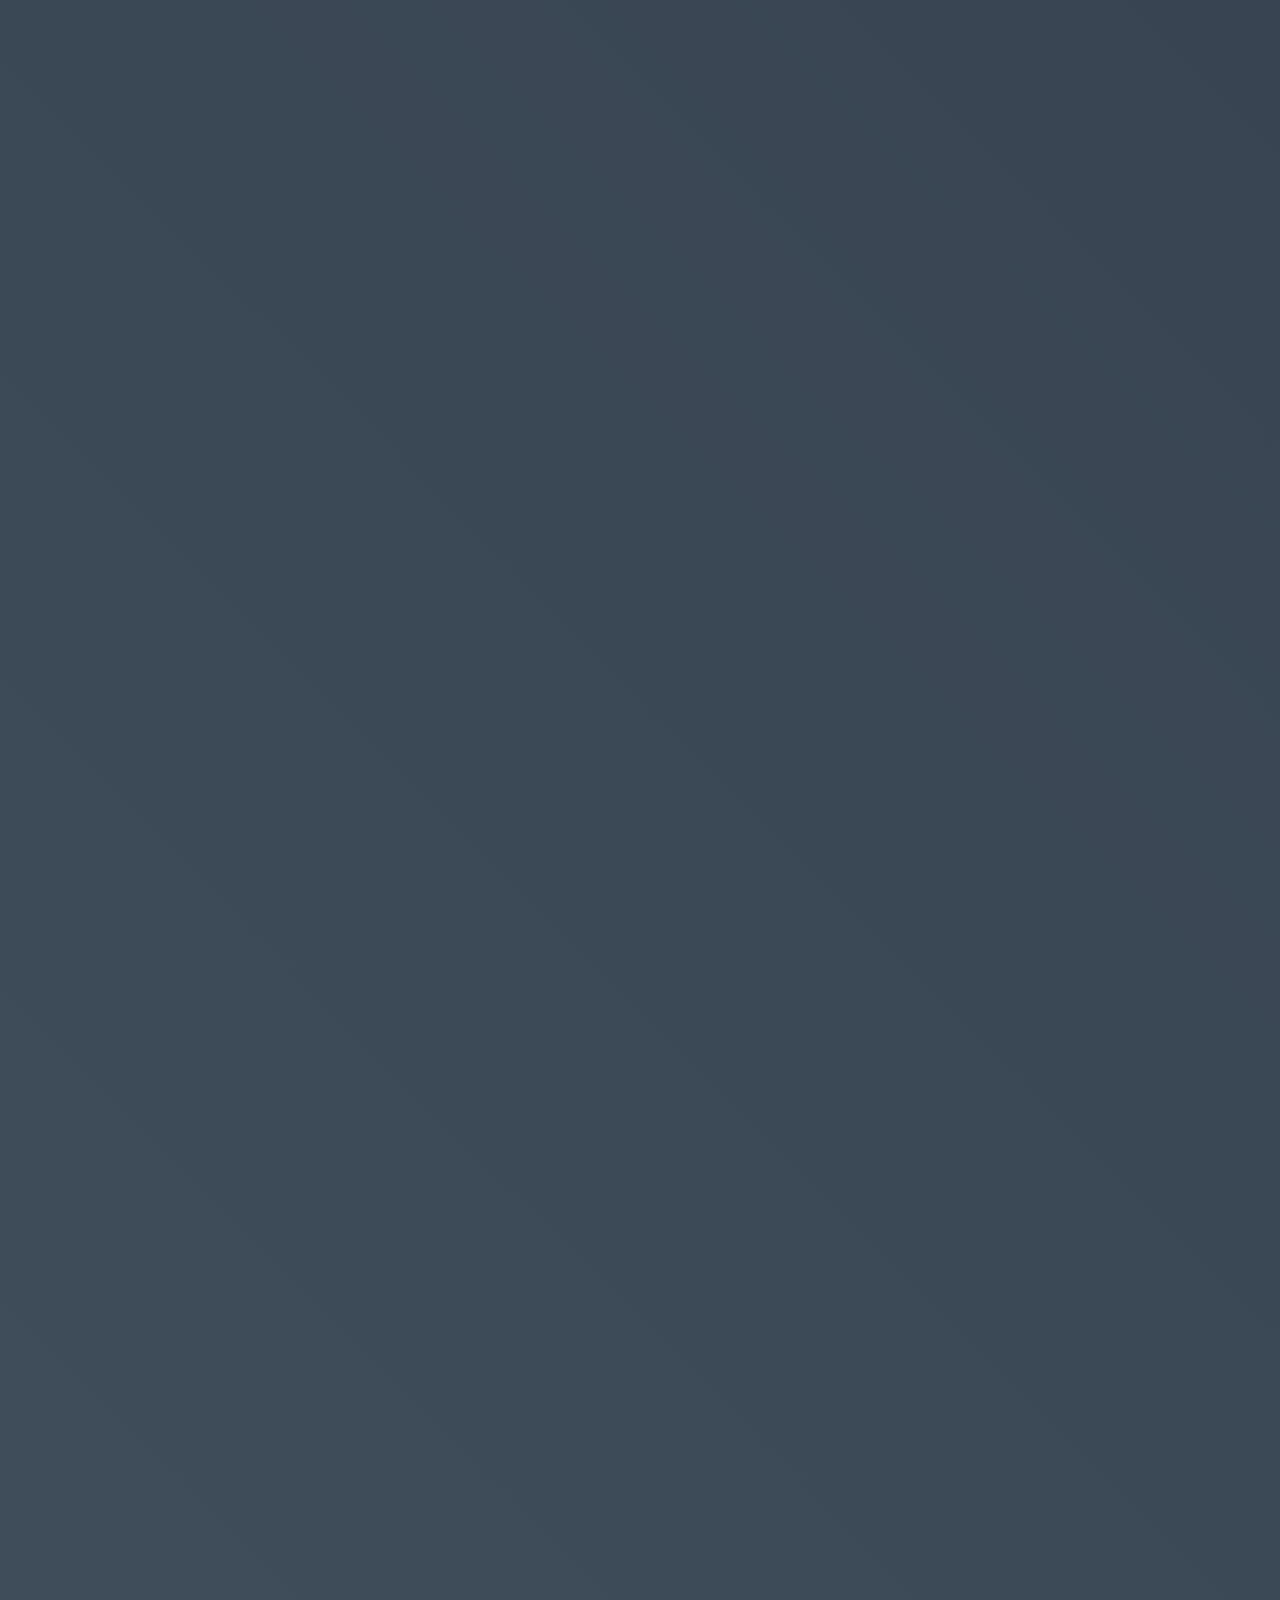
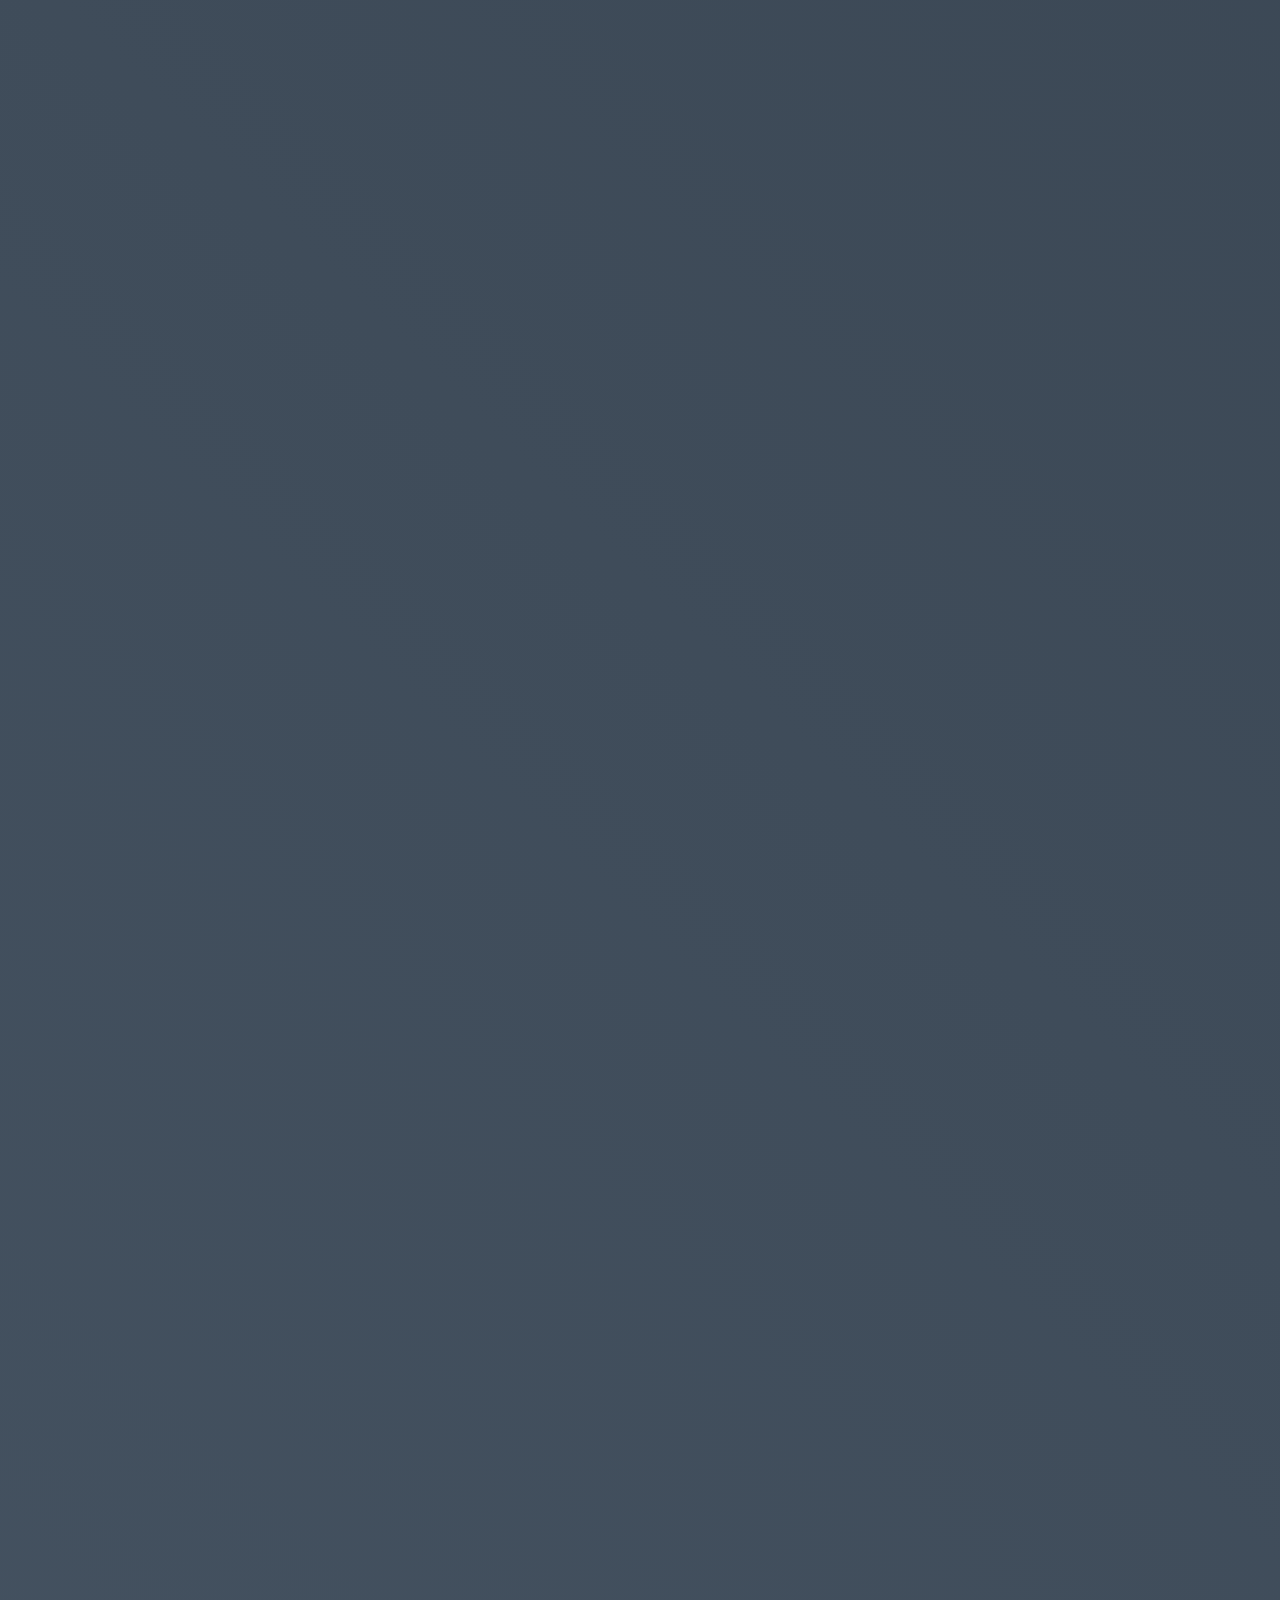
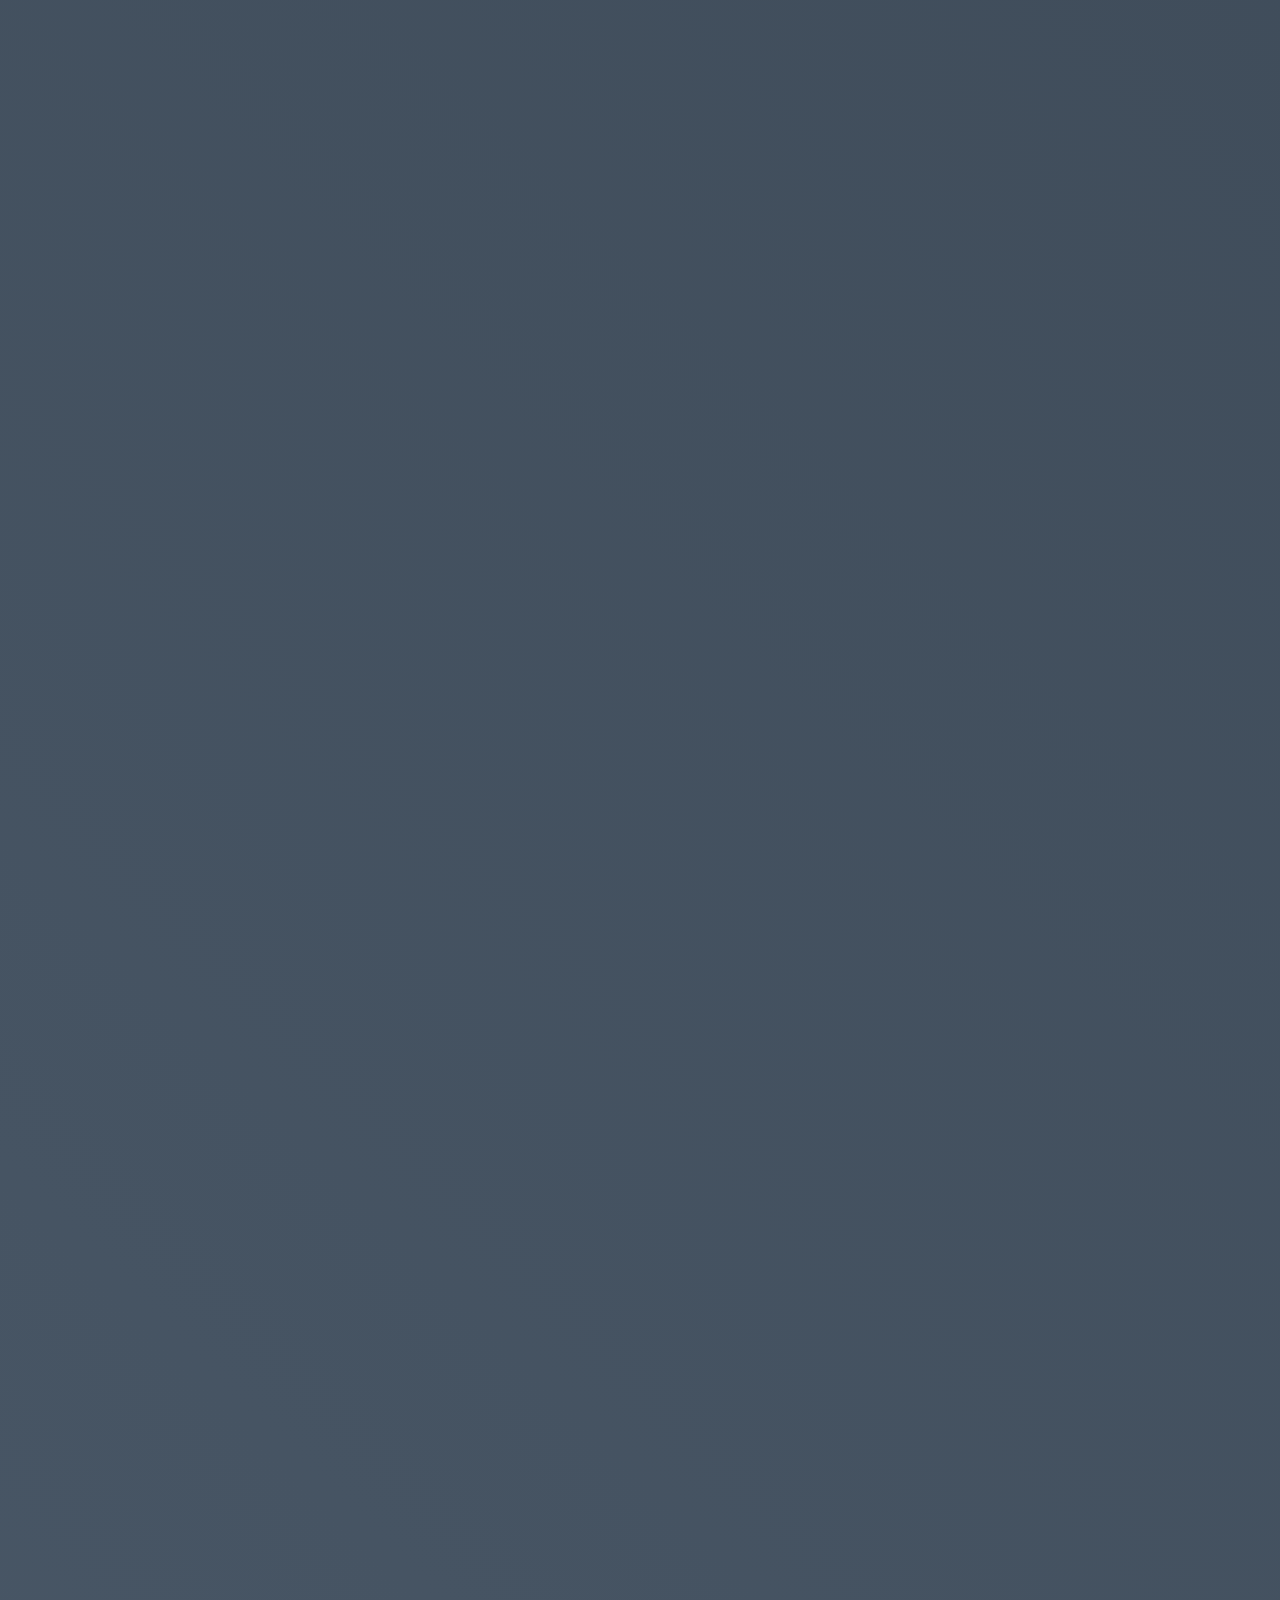
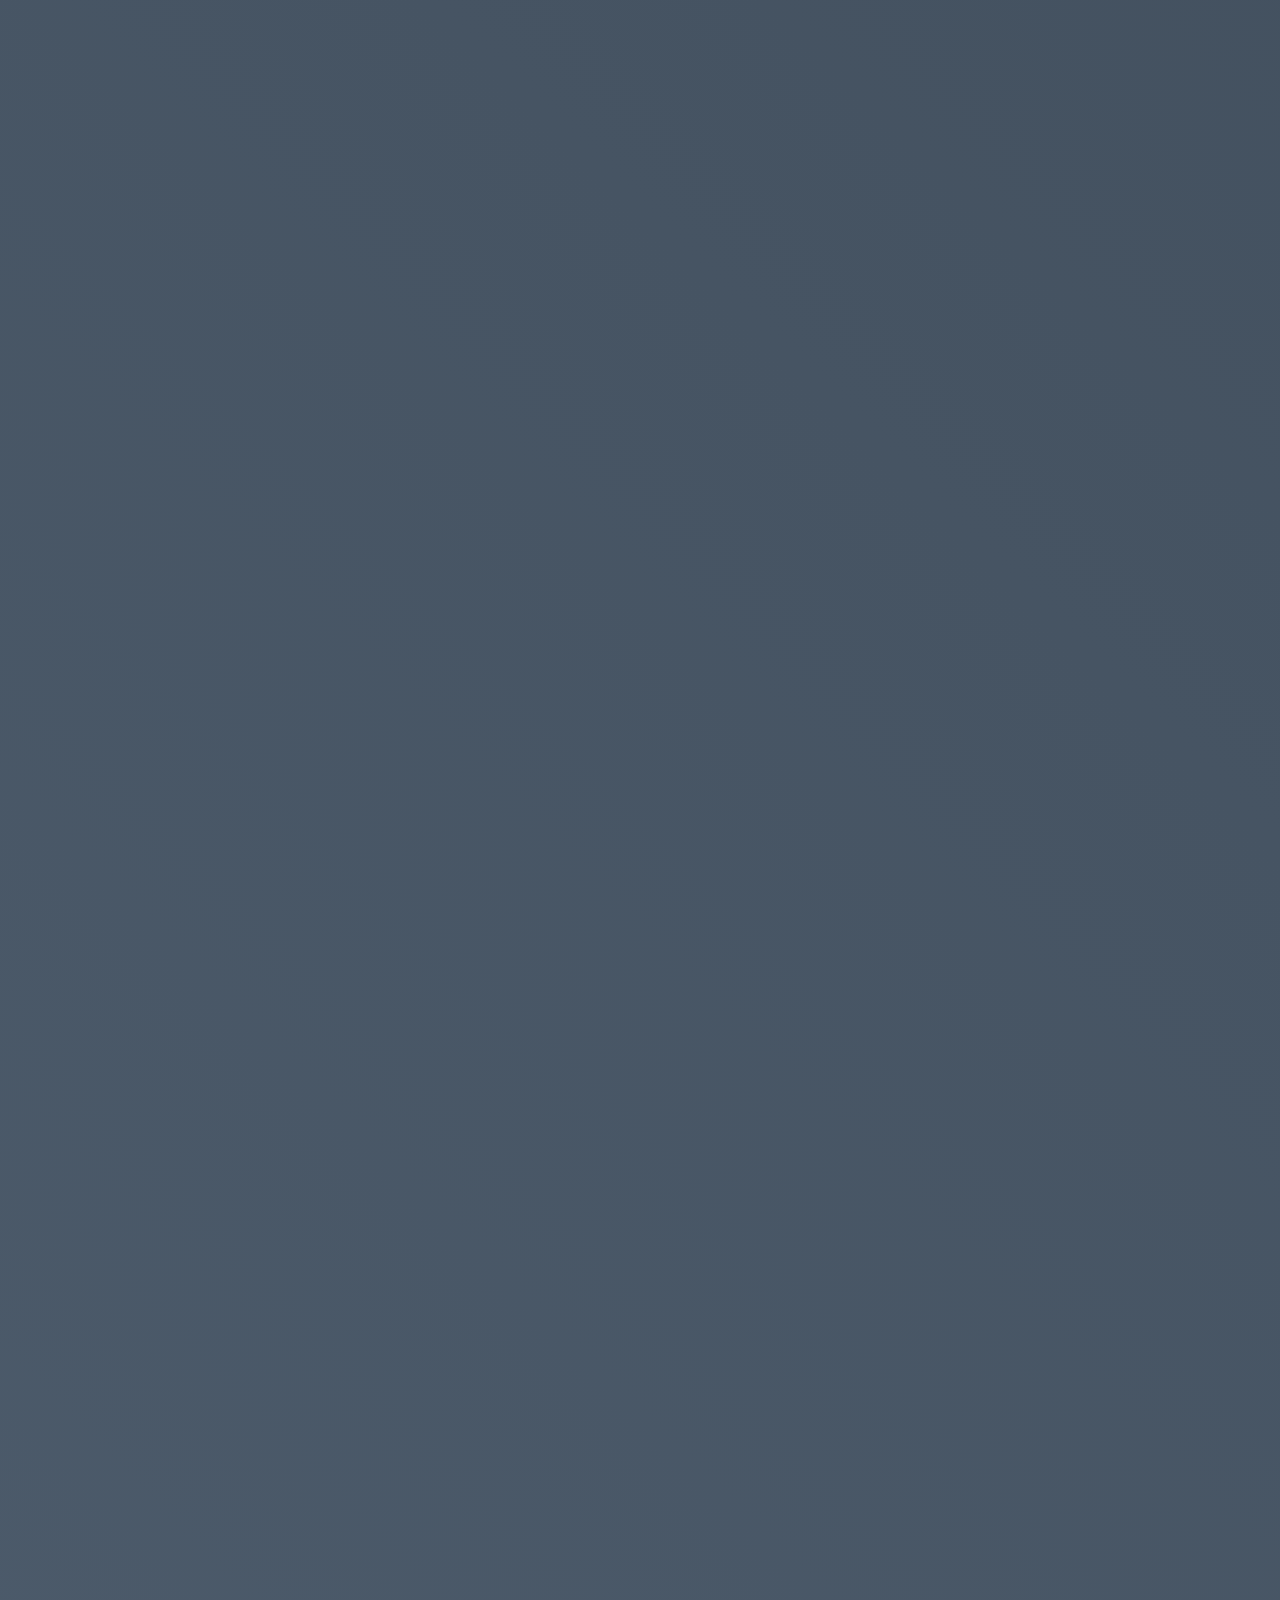
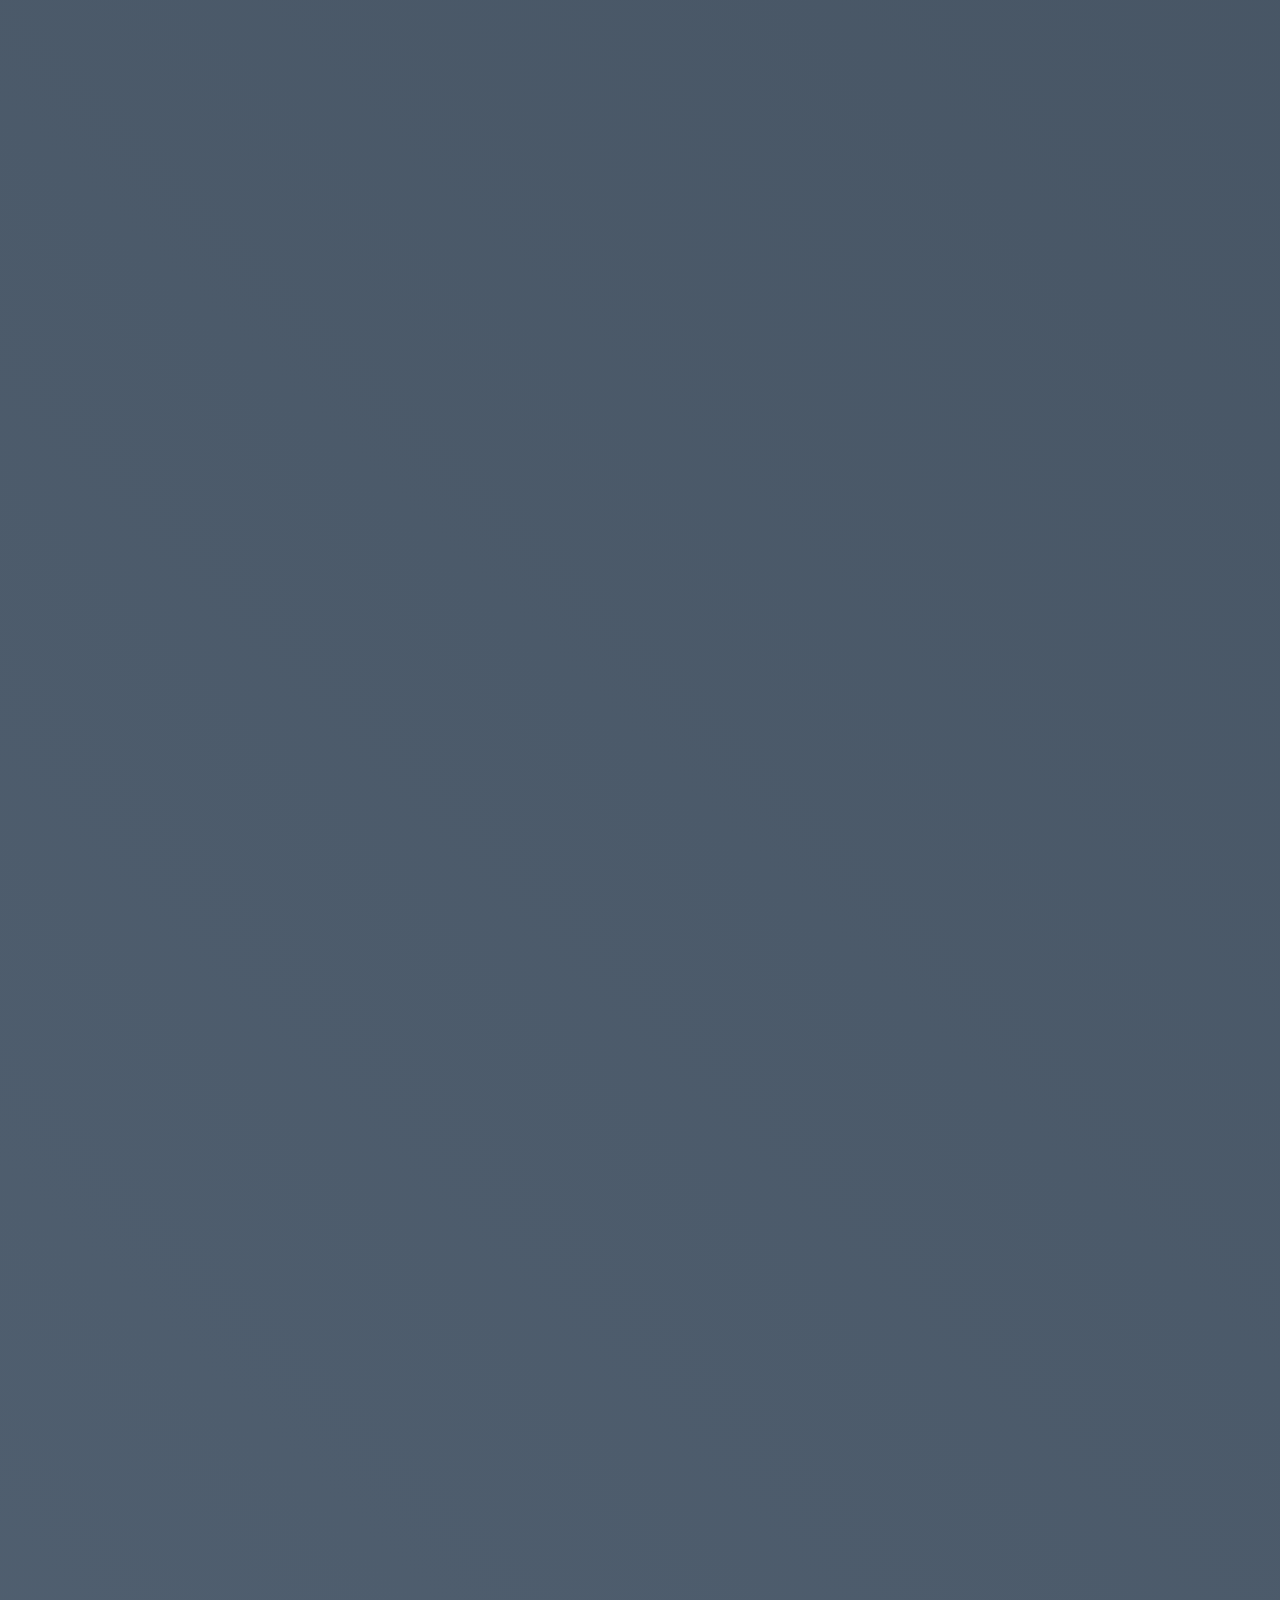
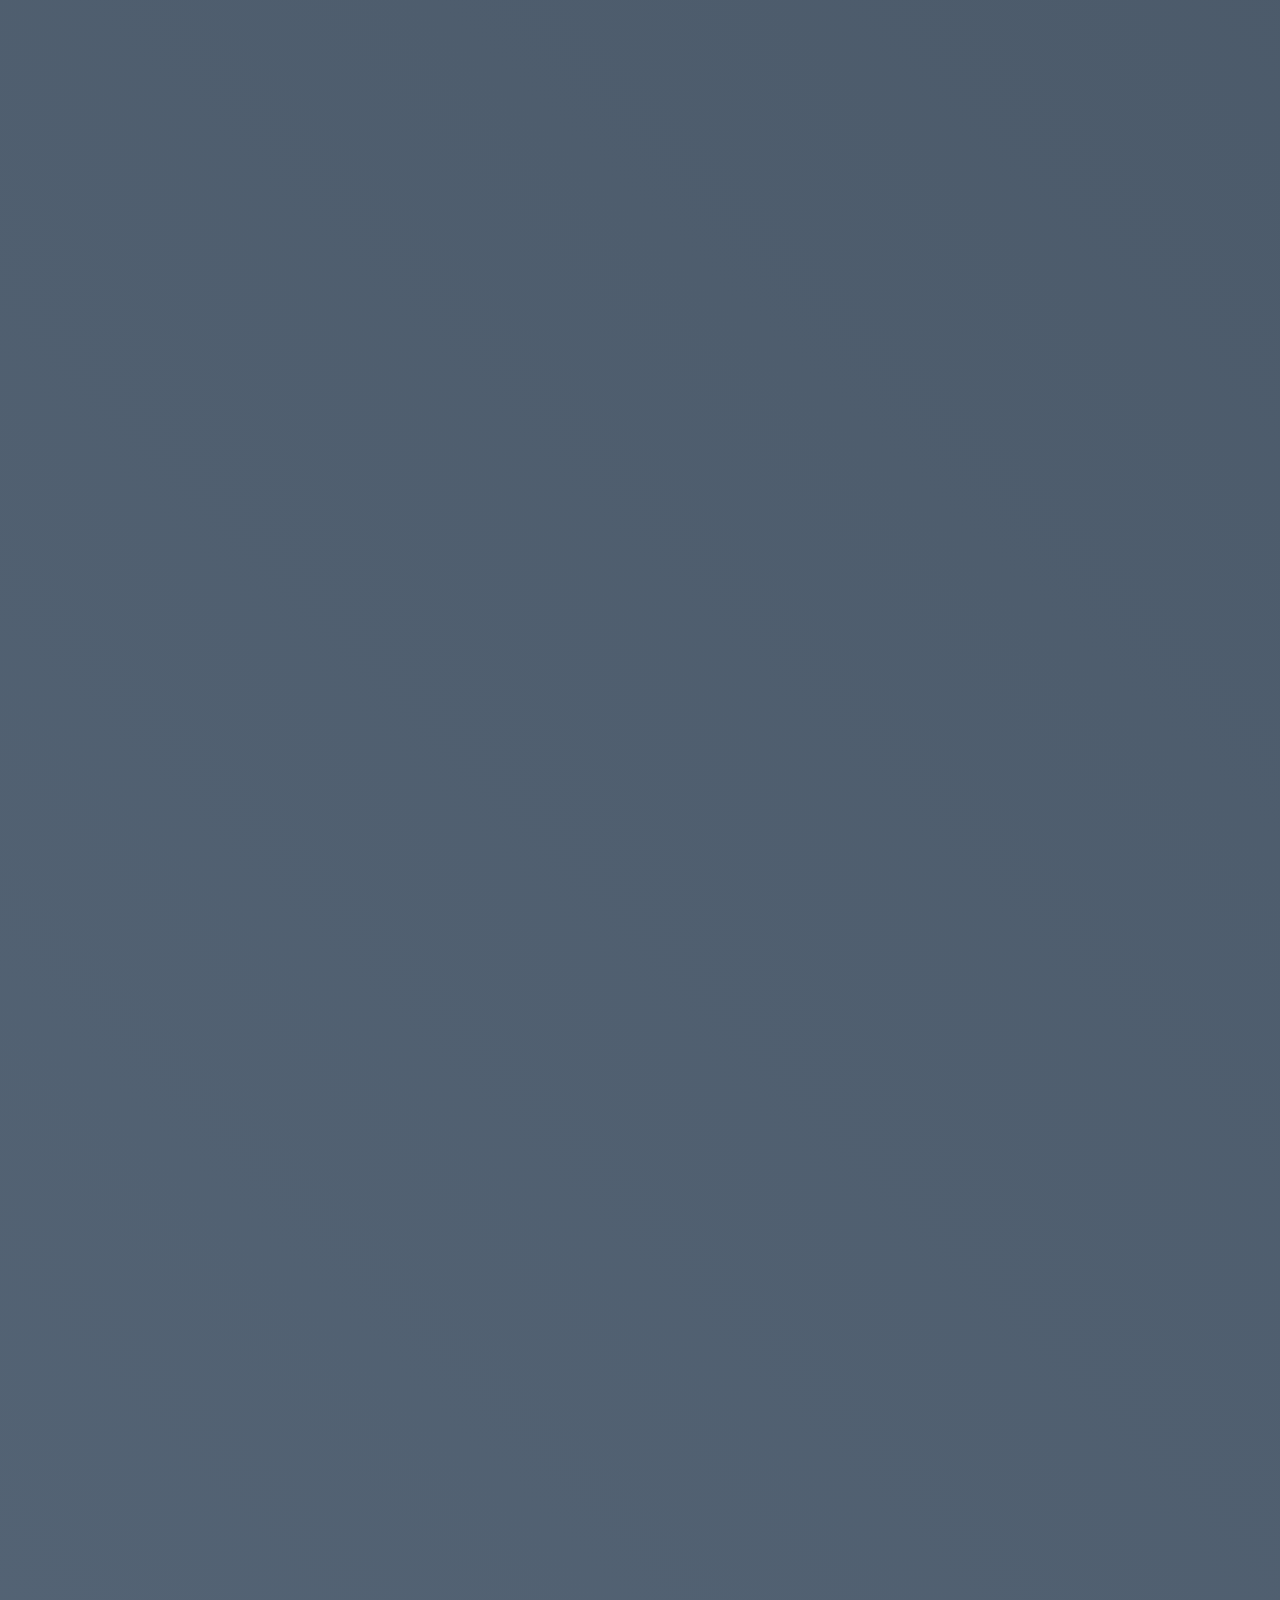
==== commit e92a833d: "commit new" ====
--- a/index.html
+++ b/index.html
@@ -12,7 +12,7 @@
         <h1>Transparent Flat UI Kit</h1>
         <h2>Free Download</h2>
 		<h2>HI GIT</h2>
-		<h2>bla bla bla</h2>
+
 		
     </div>
 
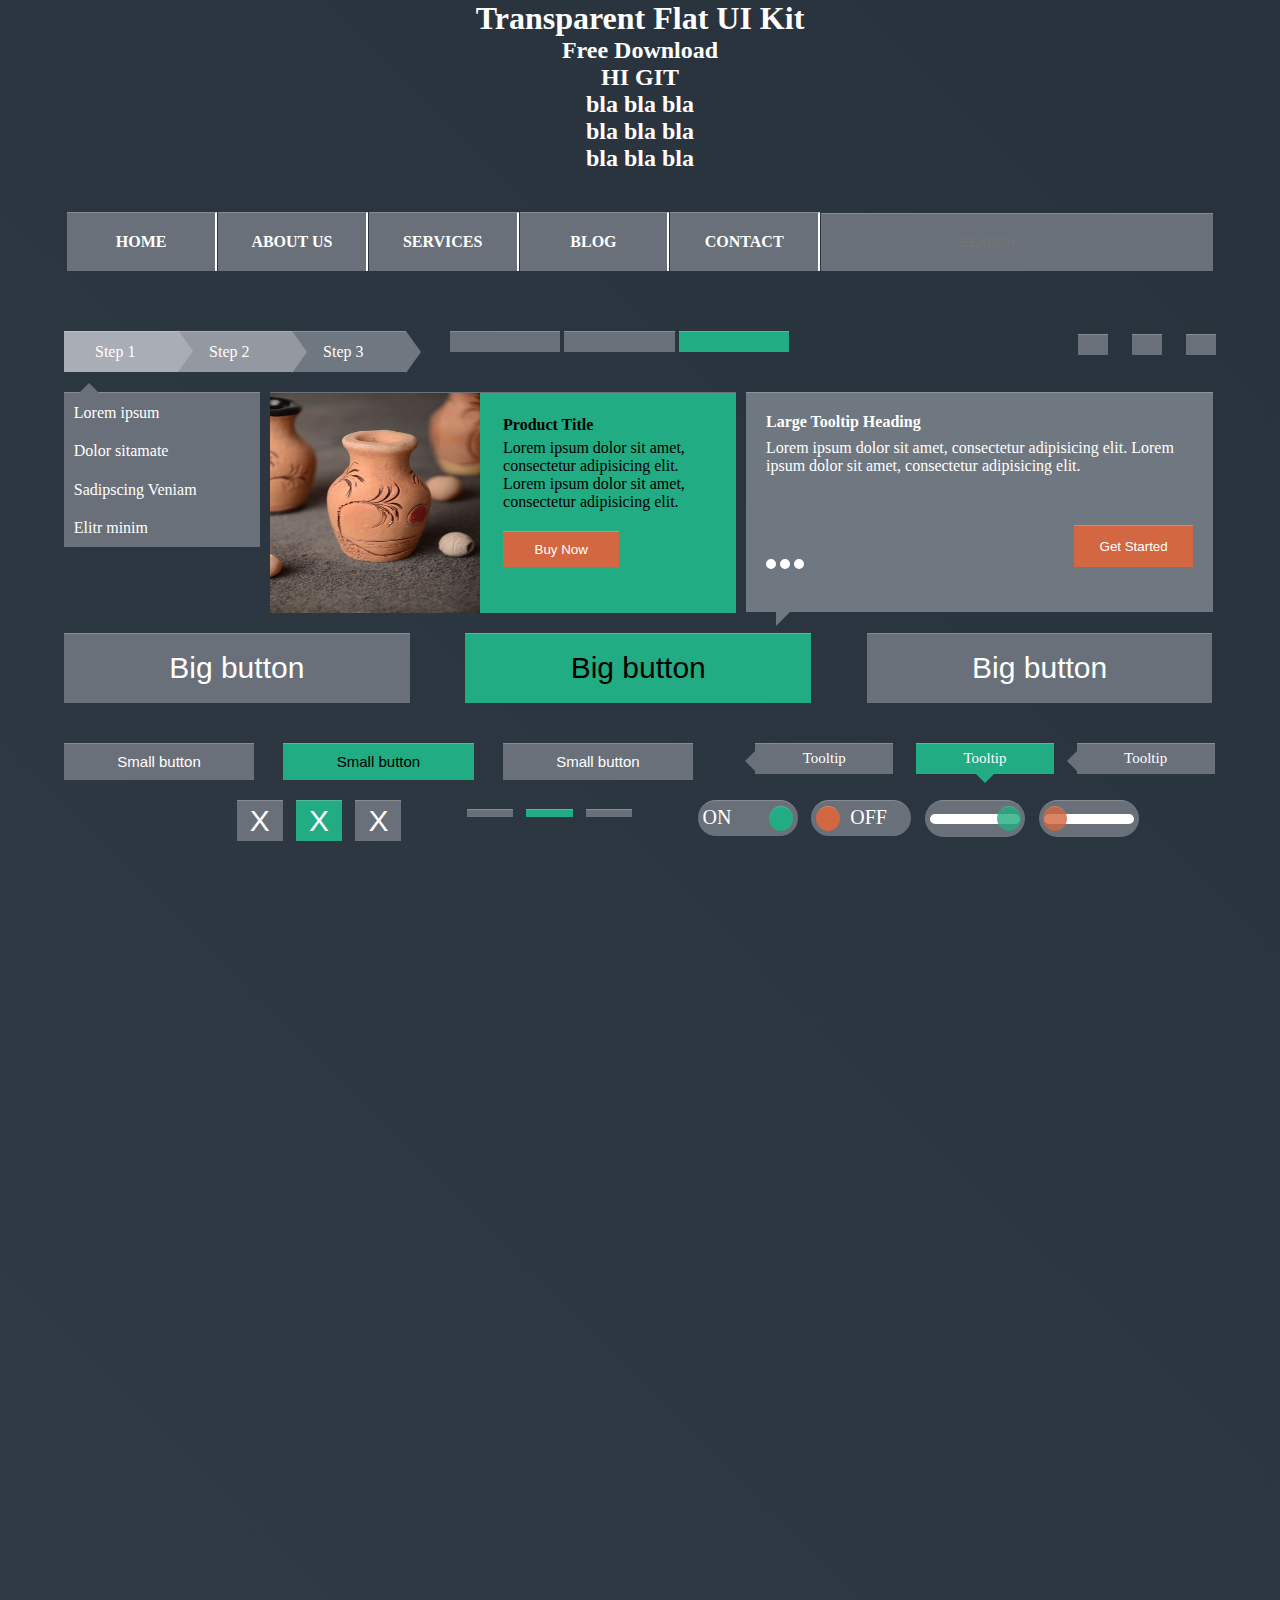
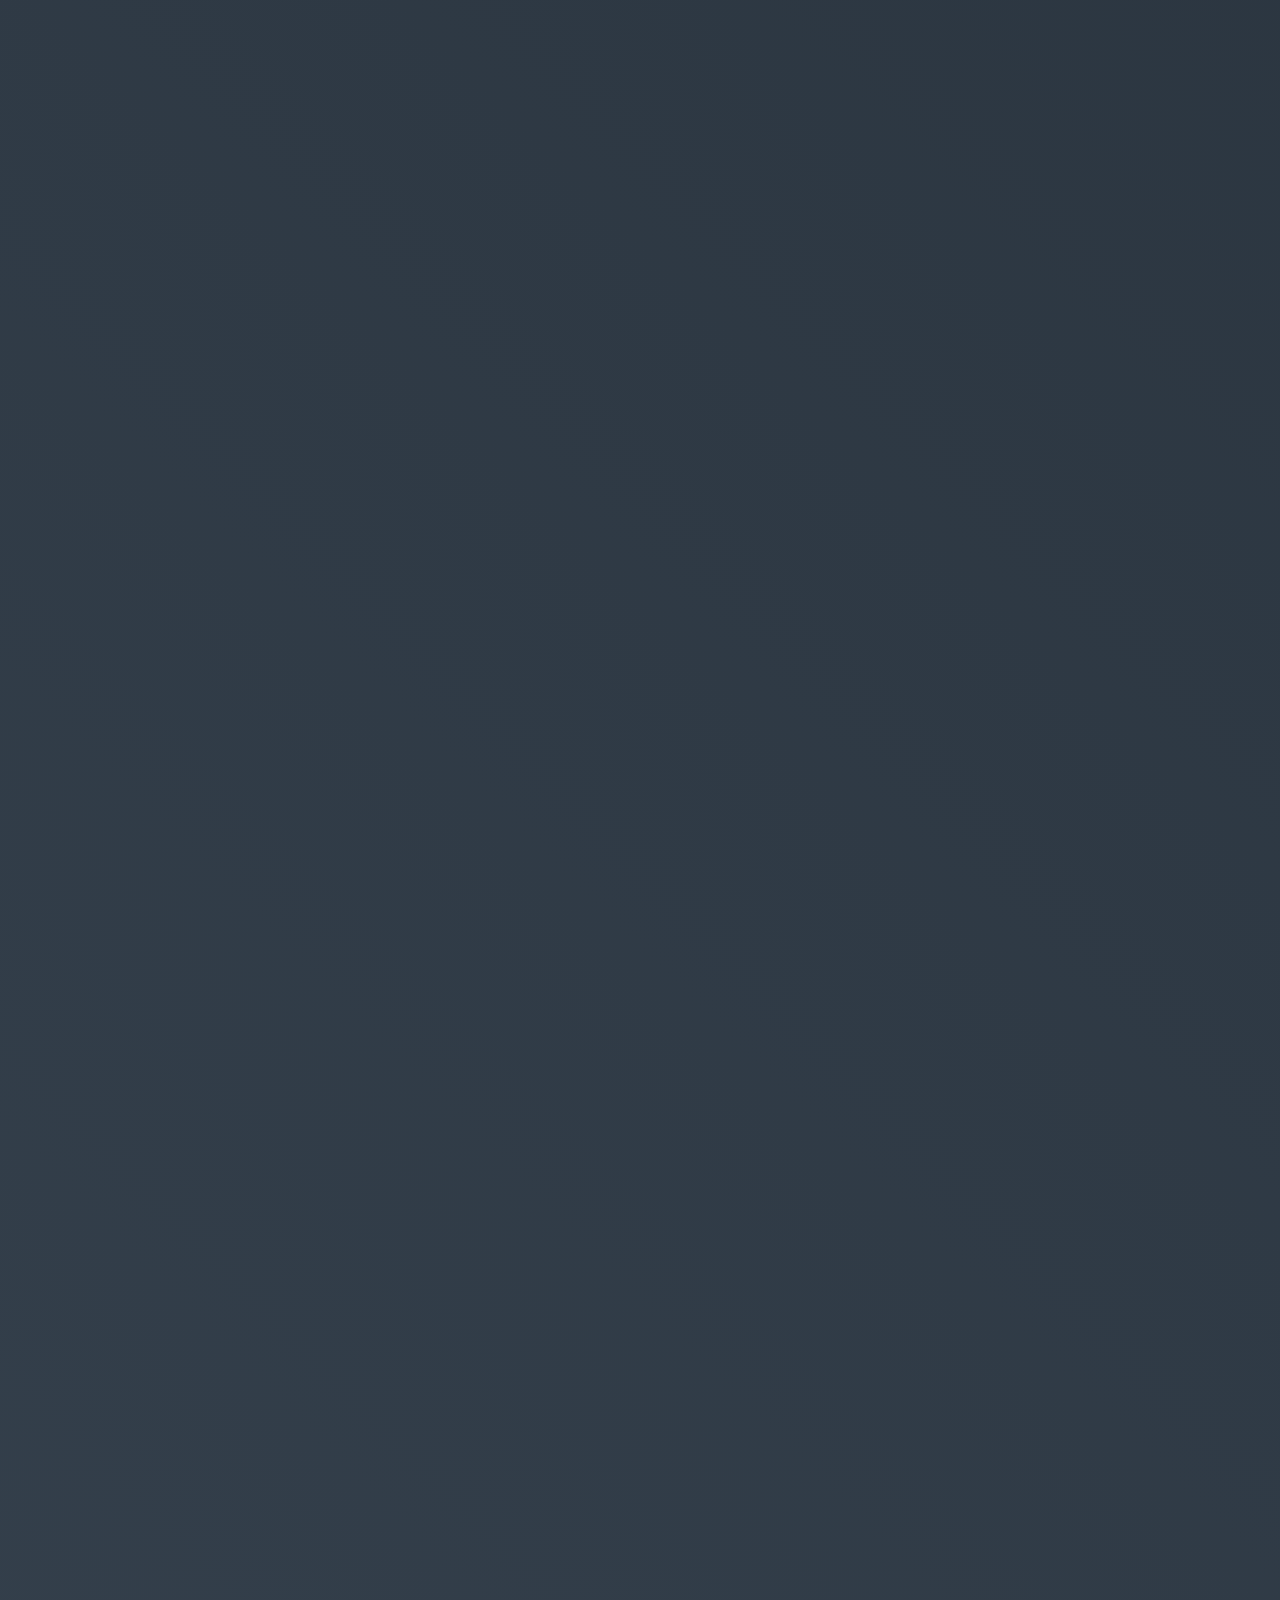
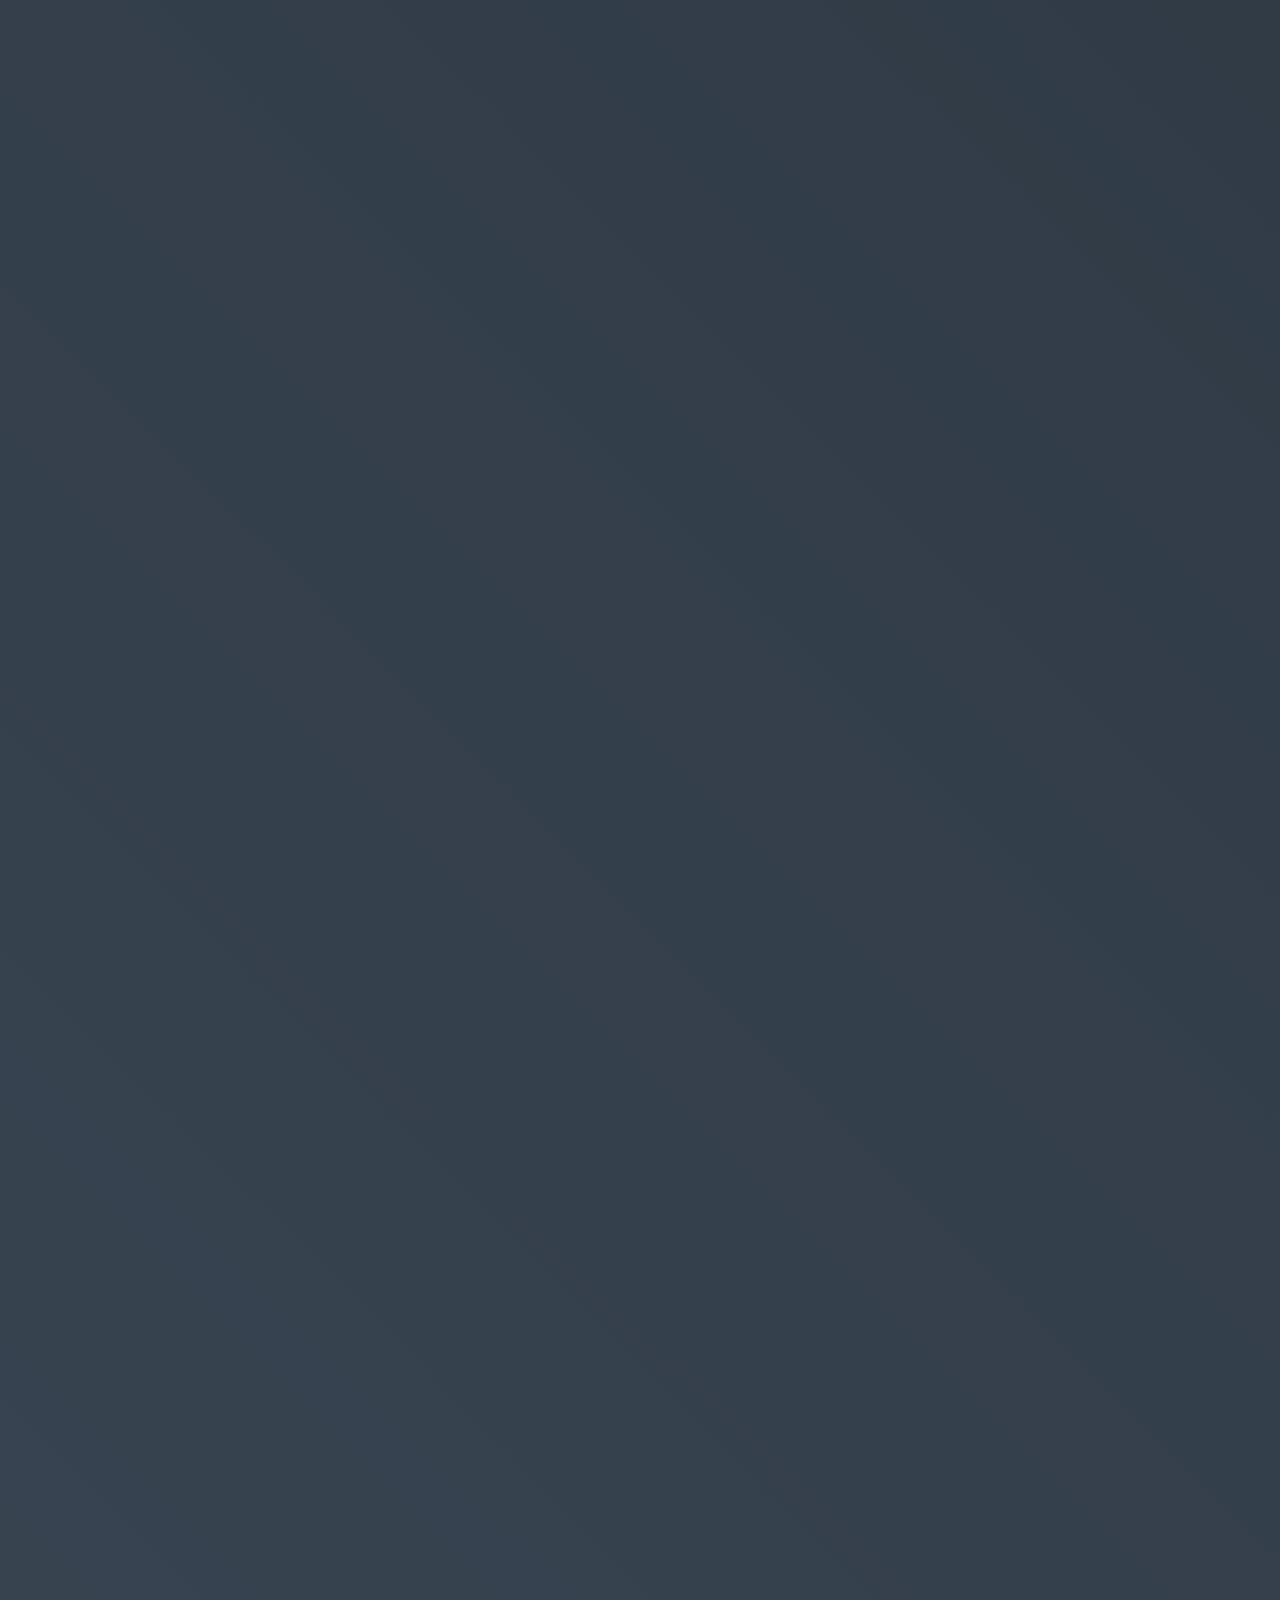
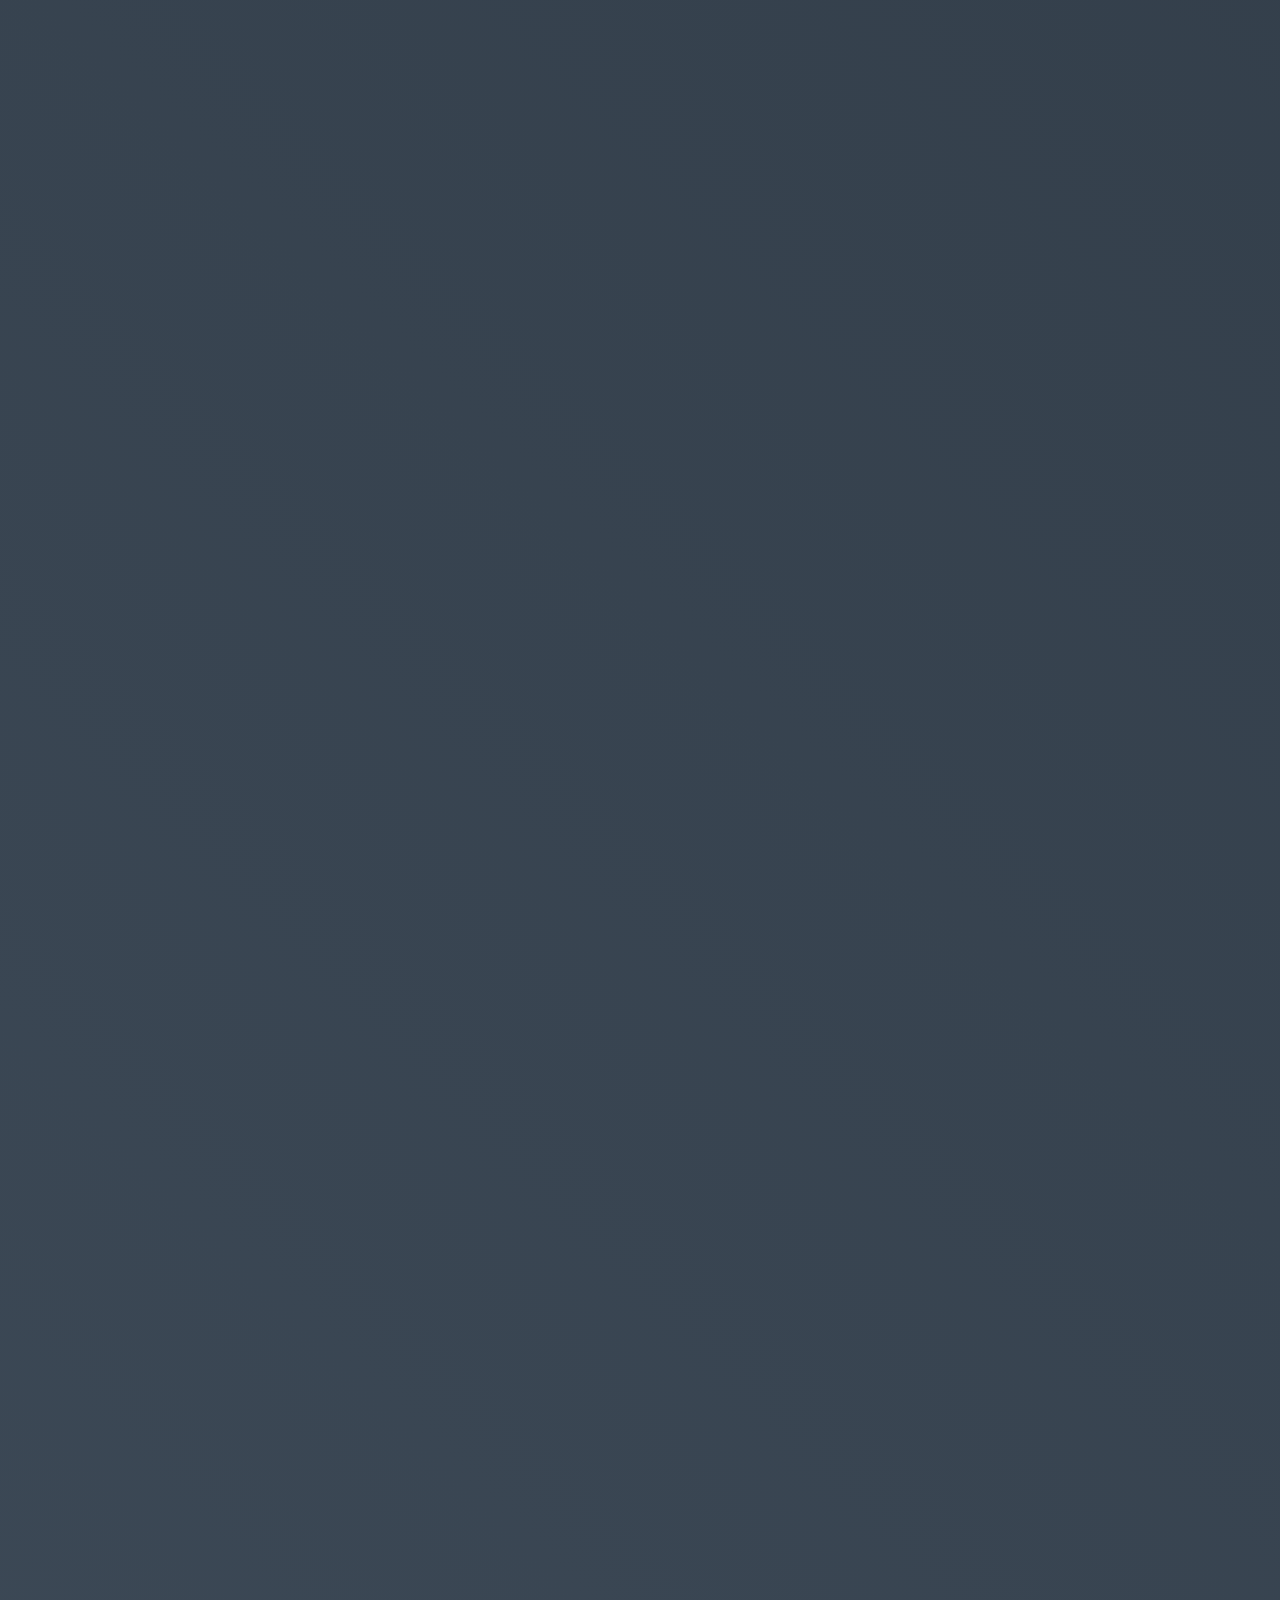
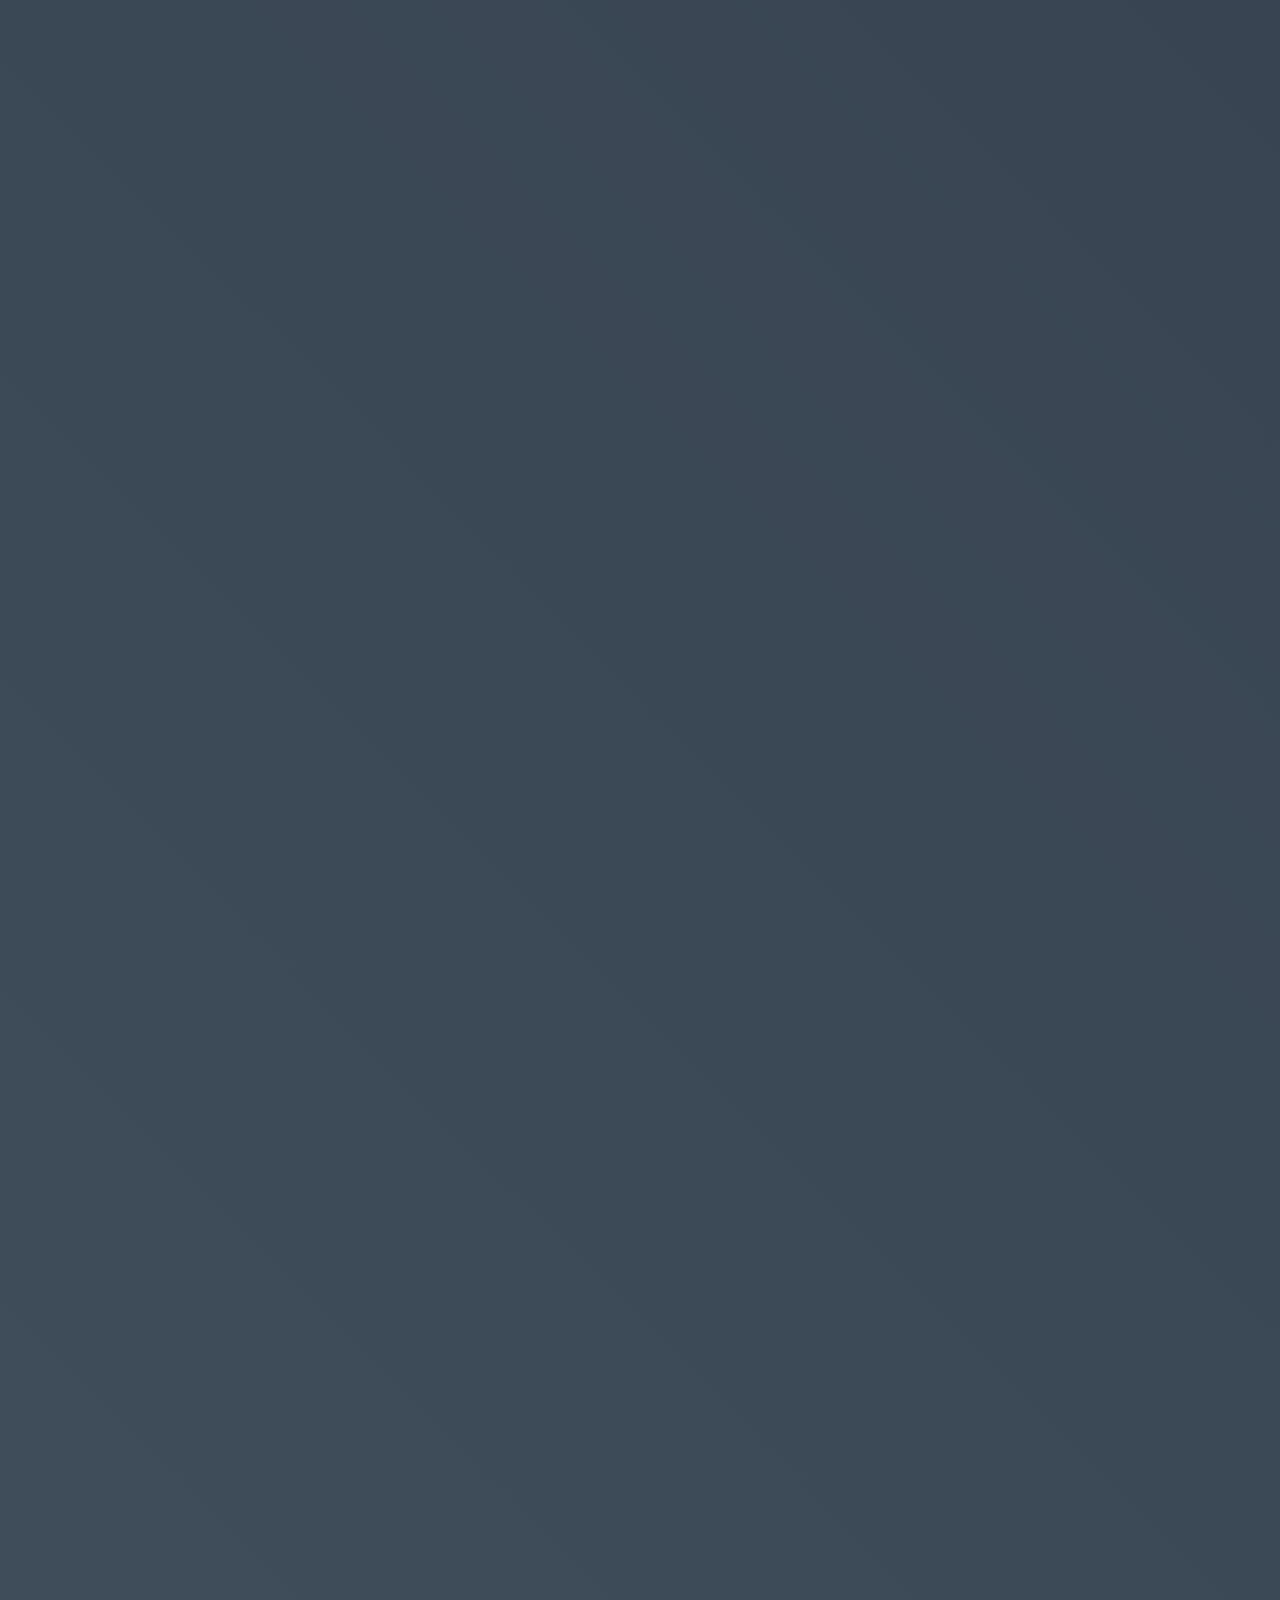
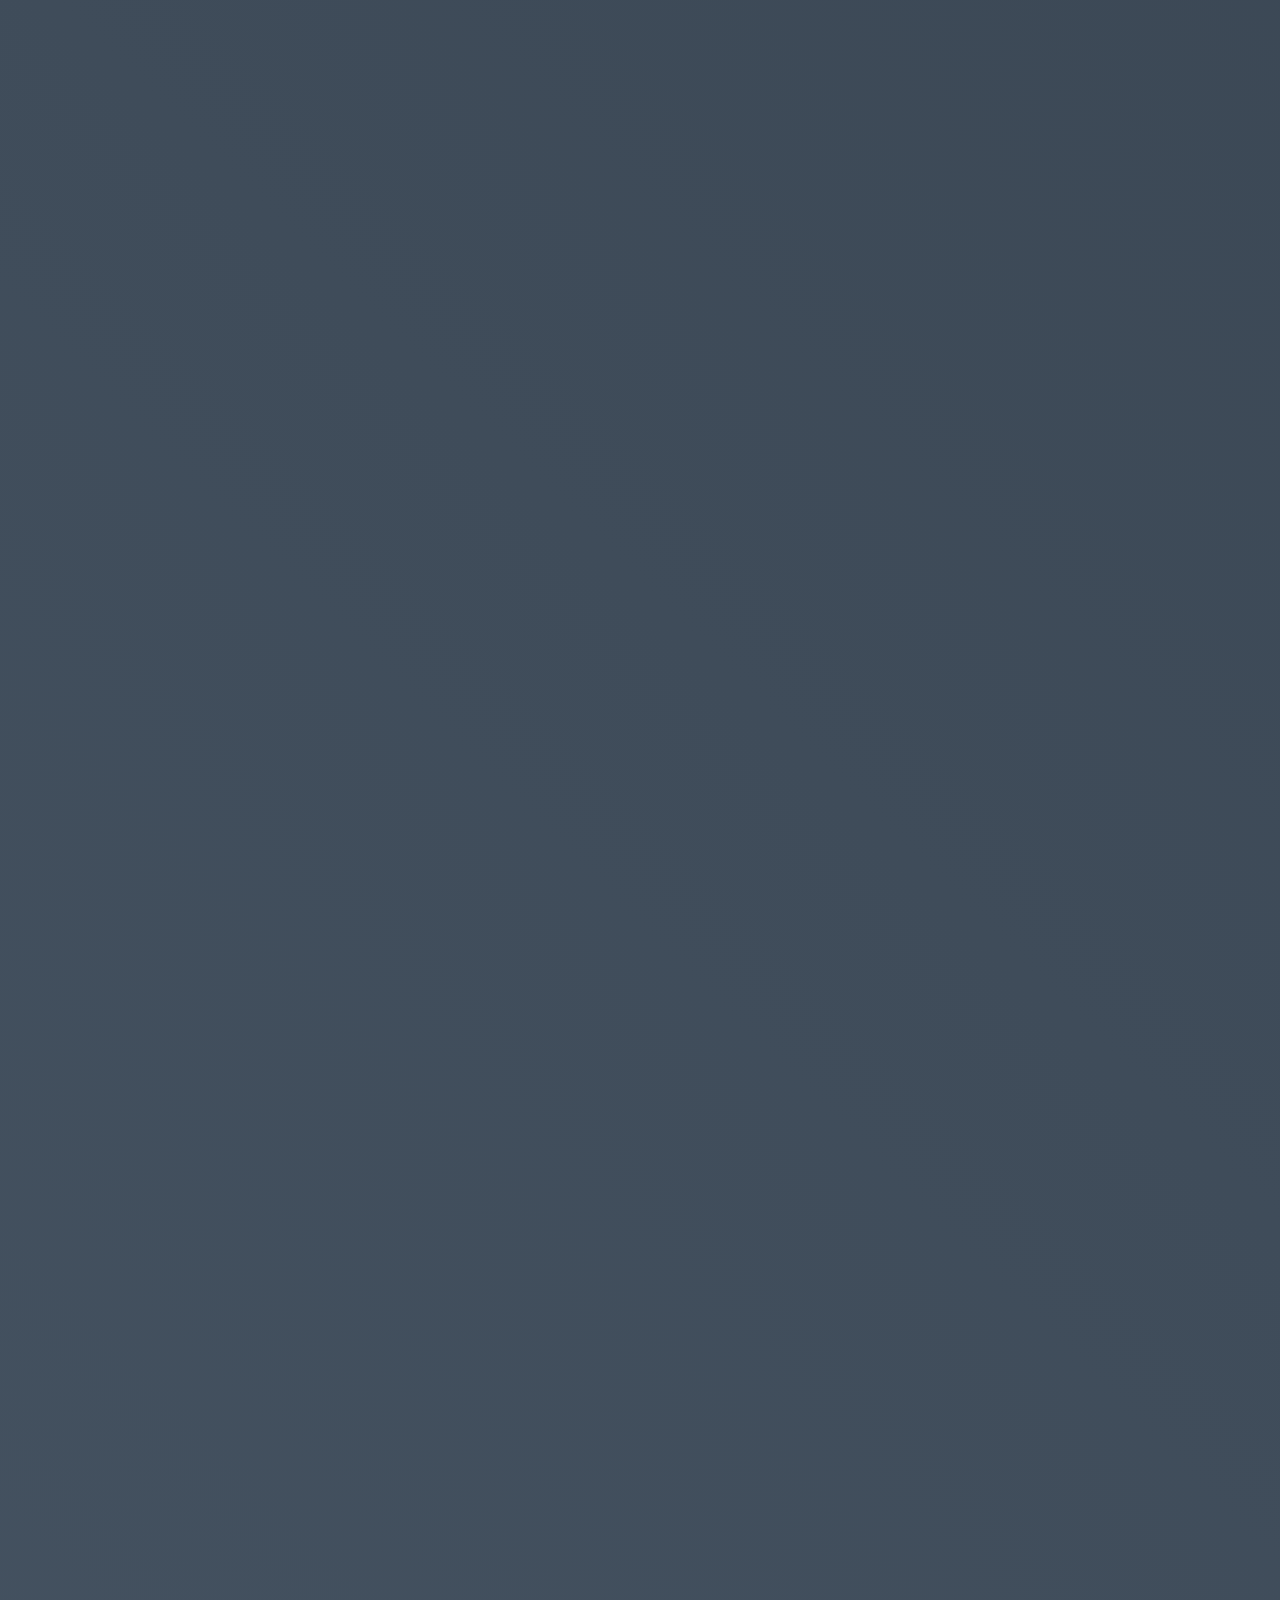
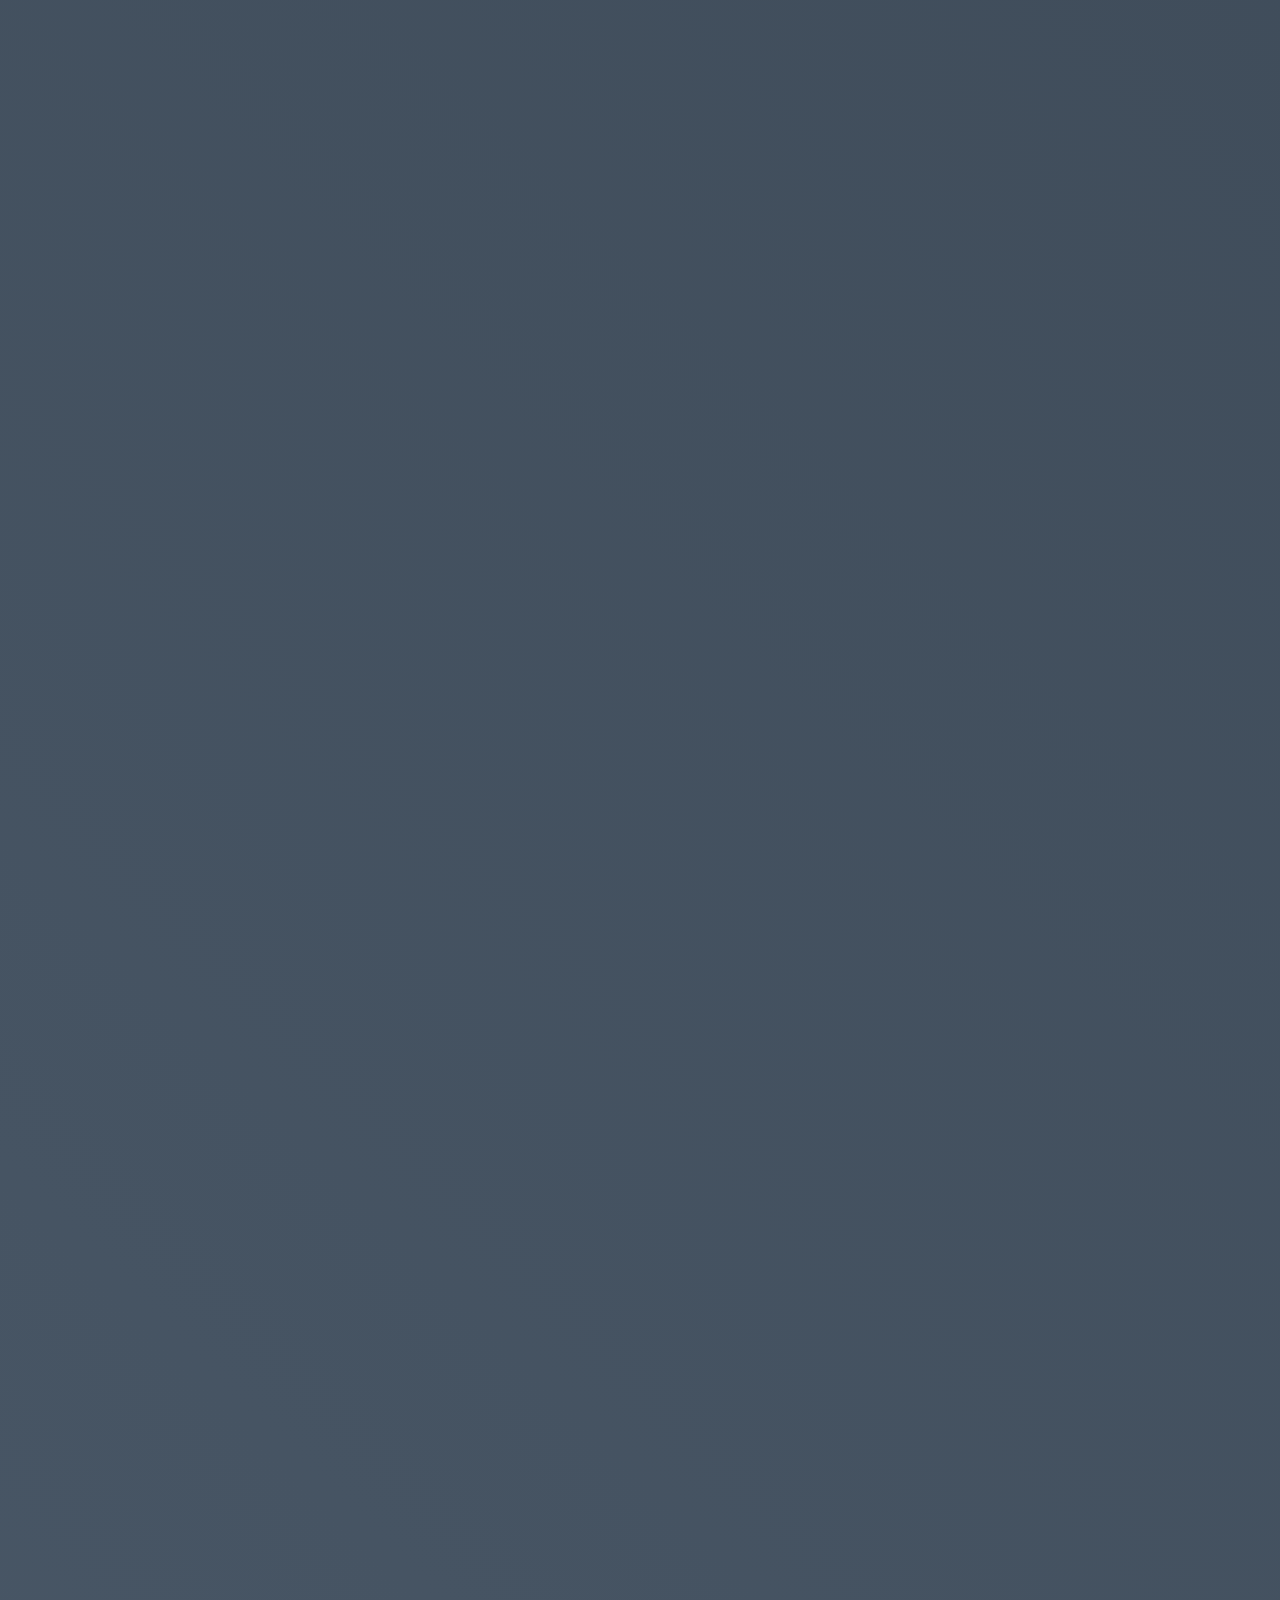
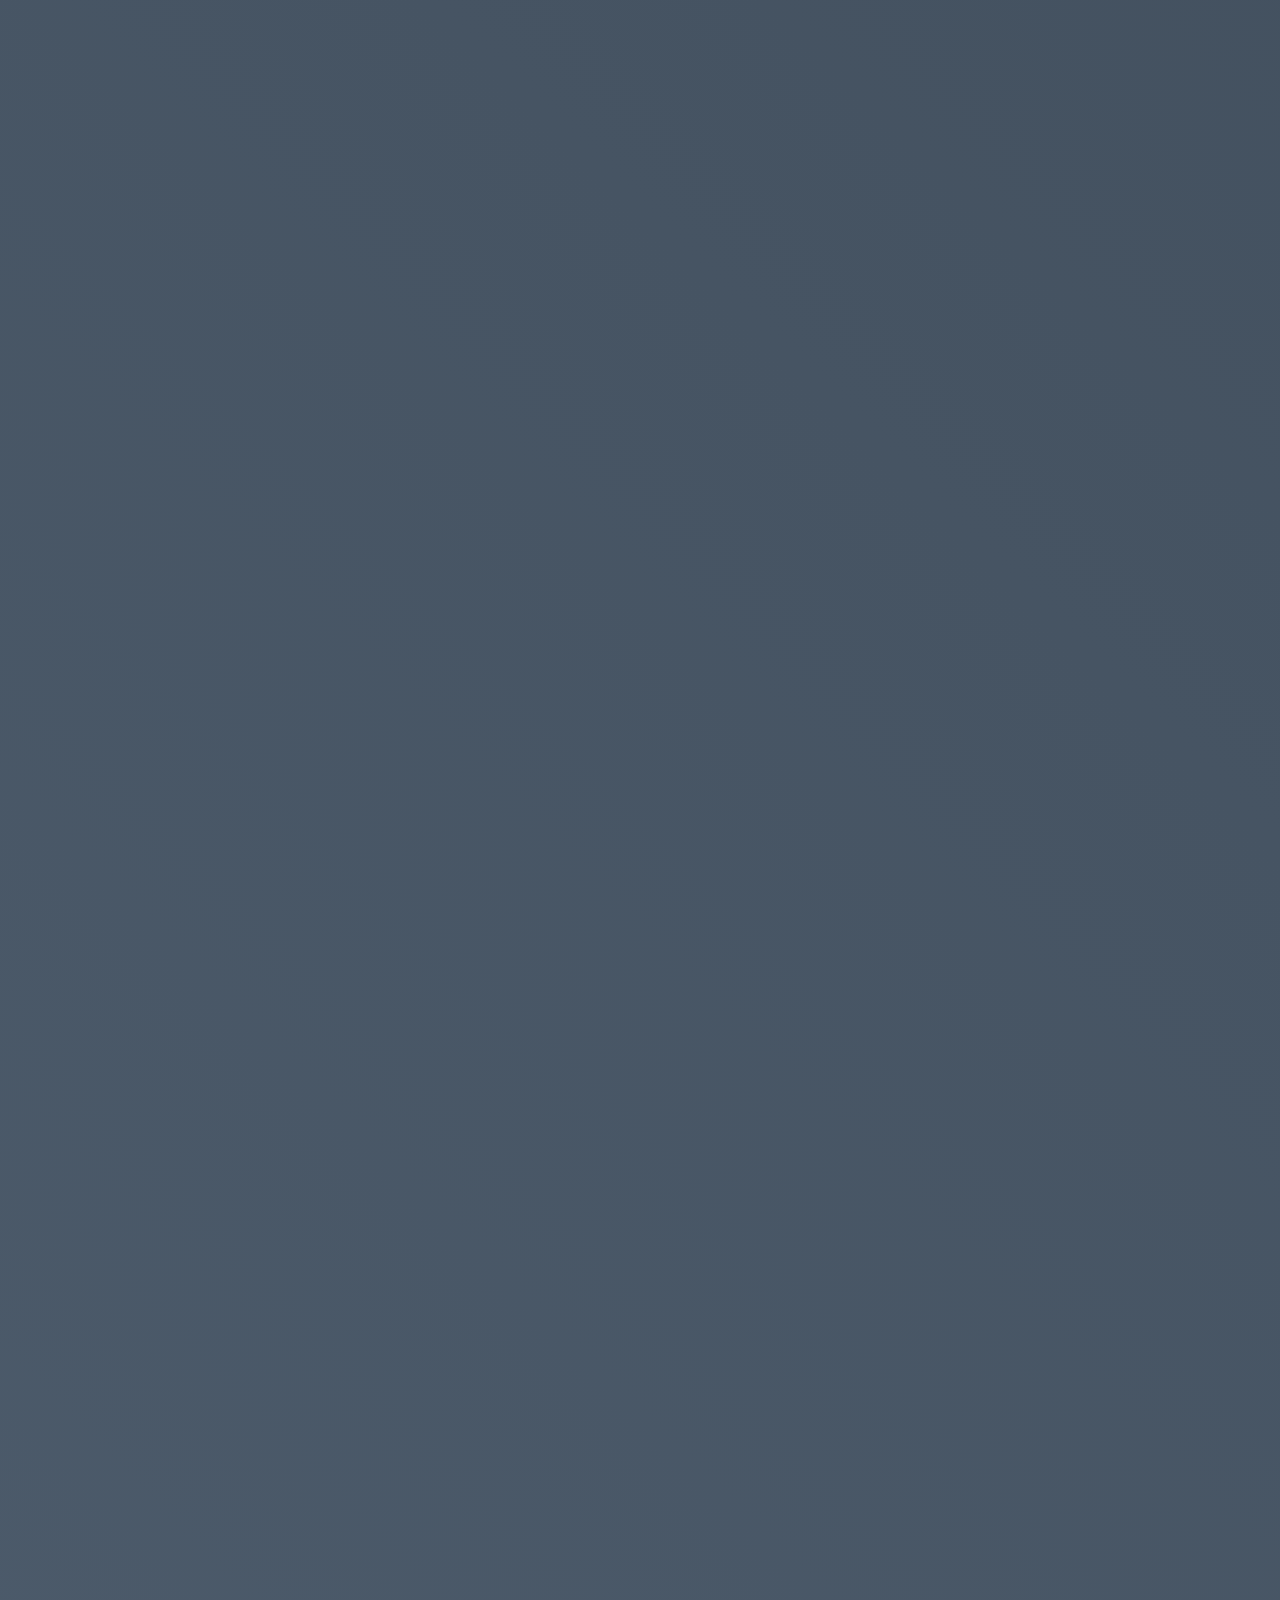
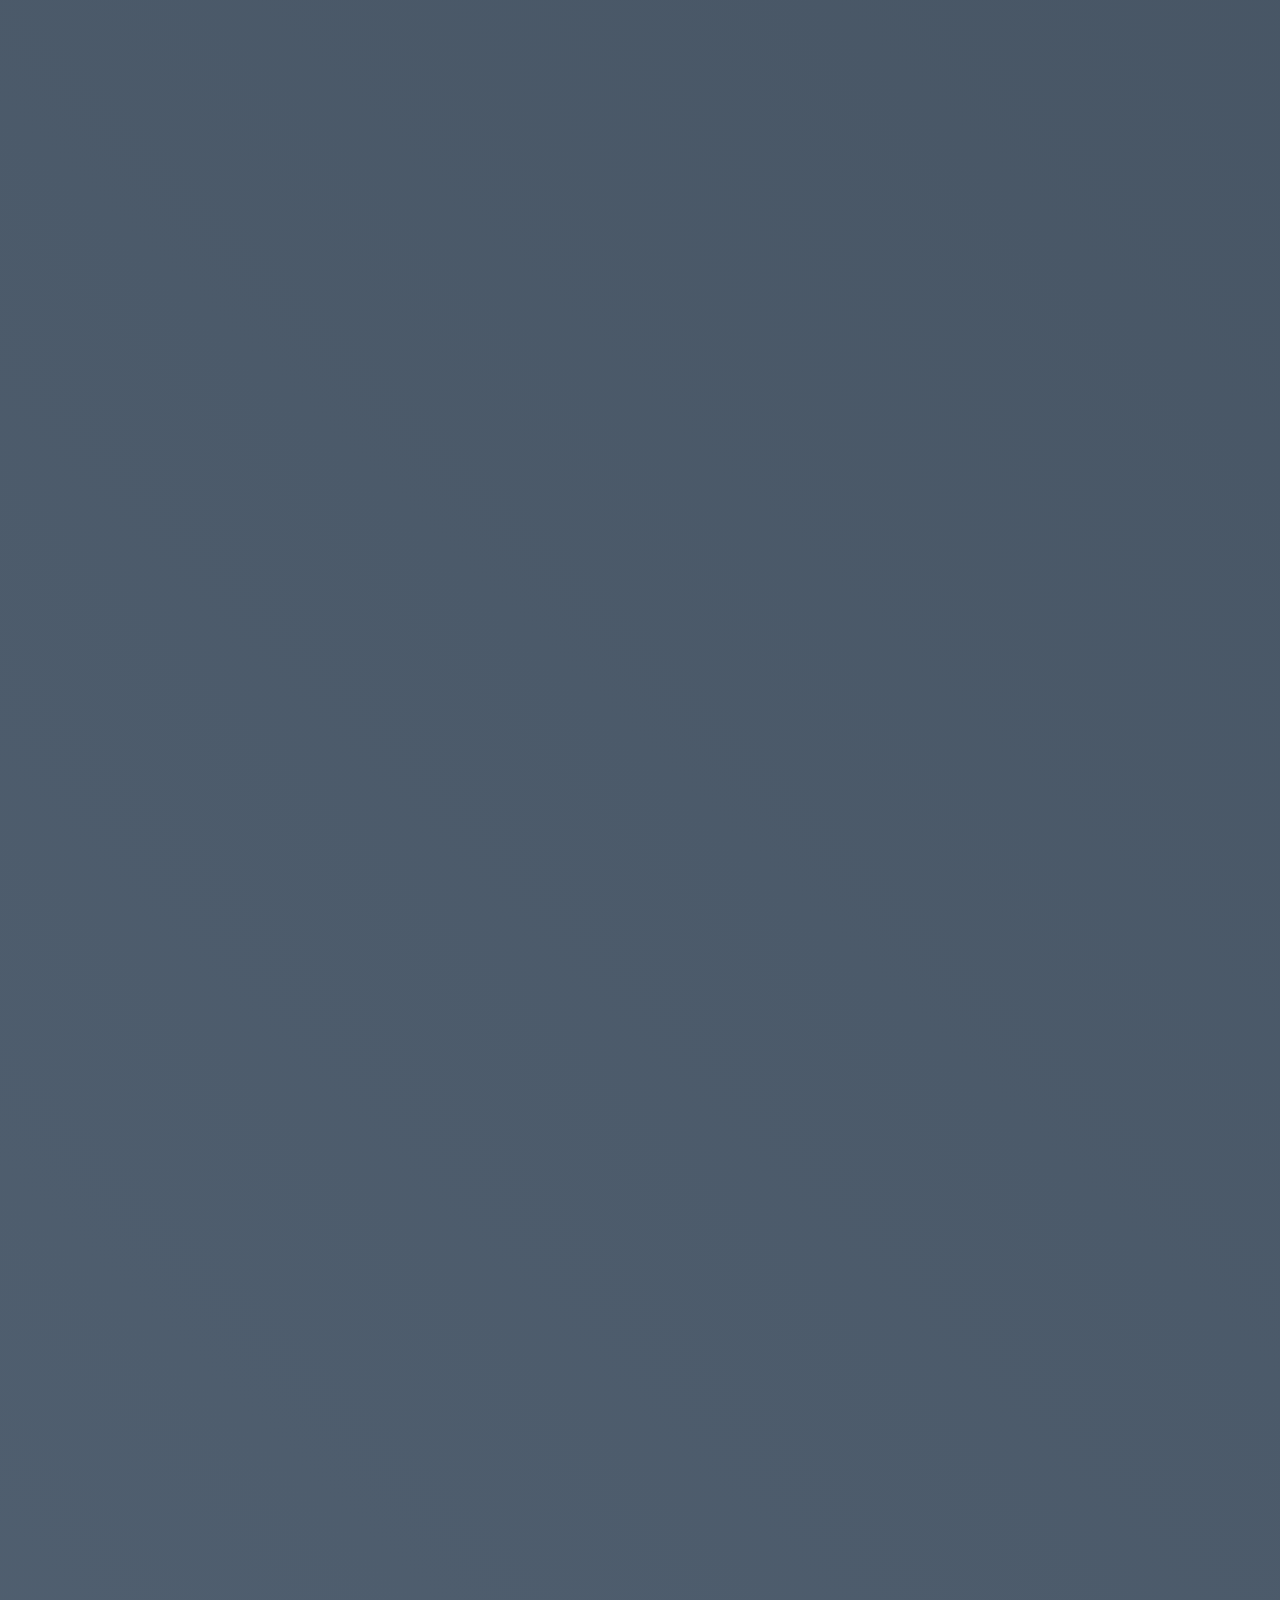
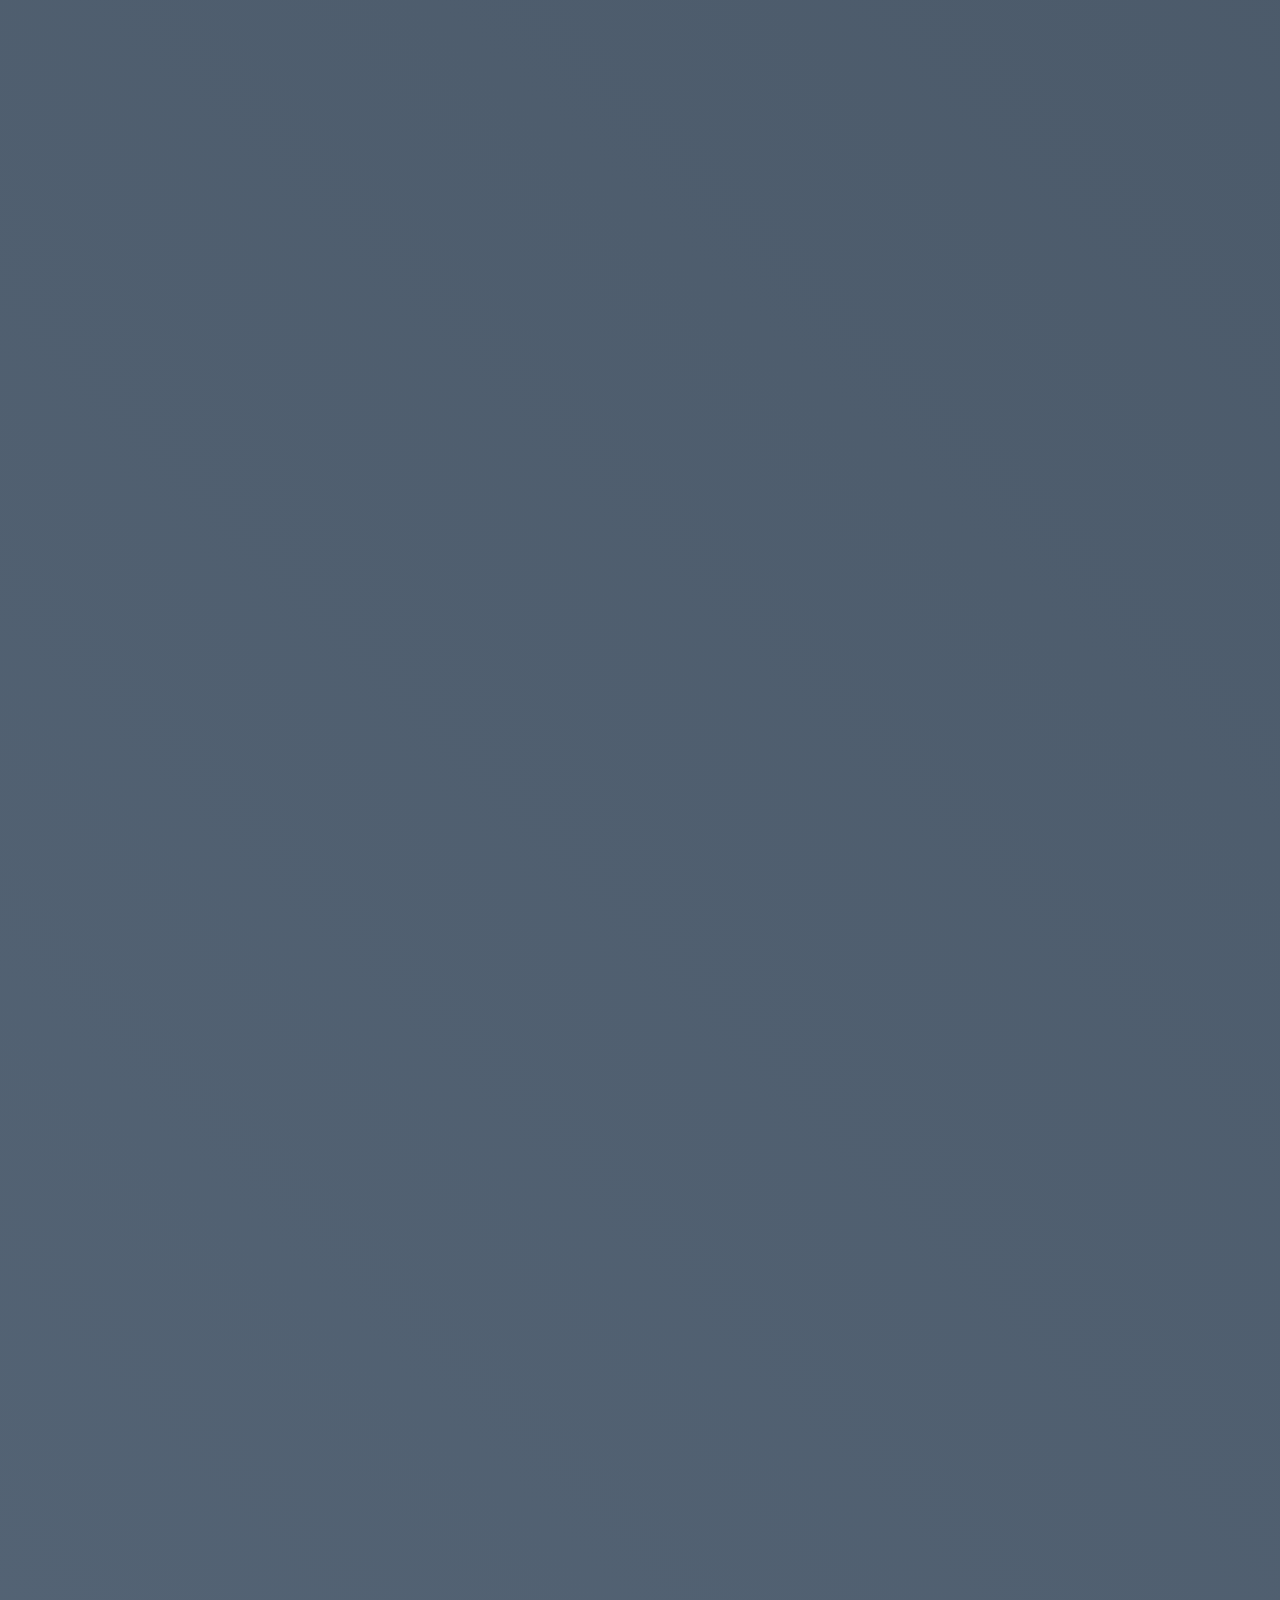
==== commit 39f1202b: "commit to master" ====
--- a/index.html
+++ b/index.html
@@ -12,7 +12,9 @@
         <h1>Transparent Flat UI Kit</h1>
         <h2>Free Download</h2>
 		<h2>HI GIT</h2>
-
+		<h2>bla bla bla</h2>
+		<h2>bla bla bla</h2>
+		<h2>bla bla bla</h2>
 		
     </div>
 
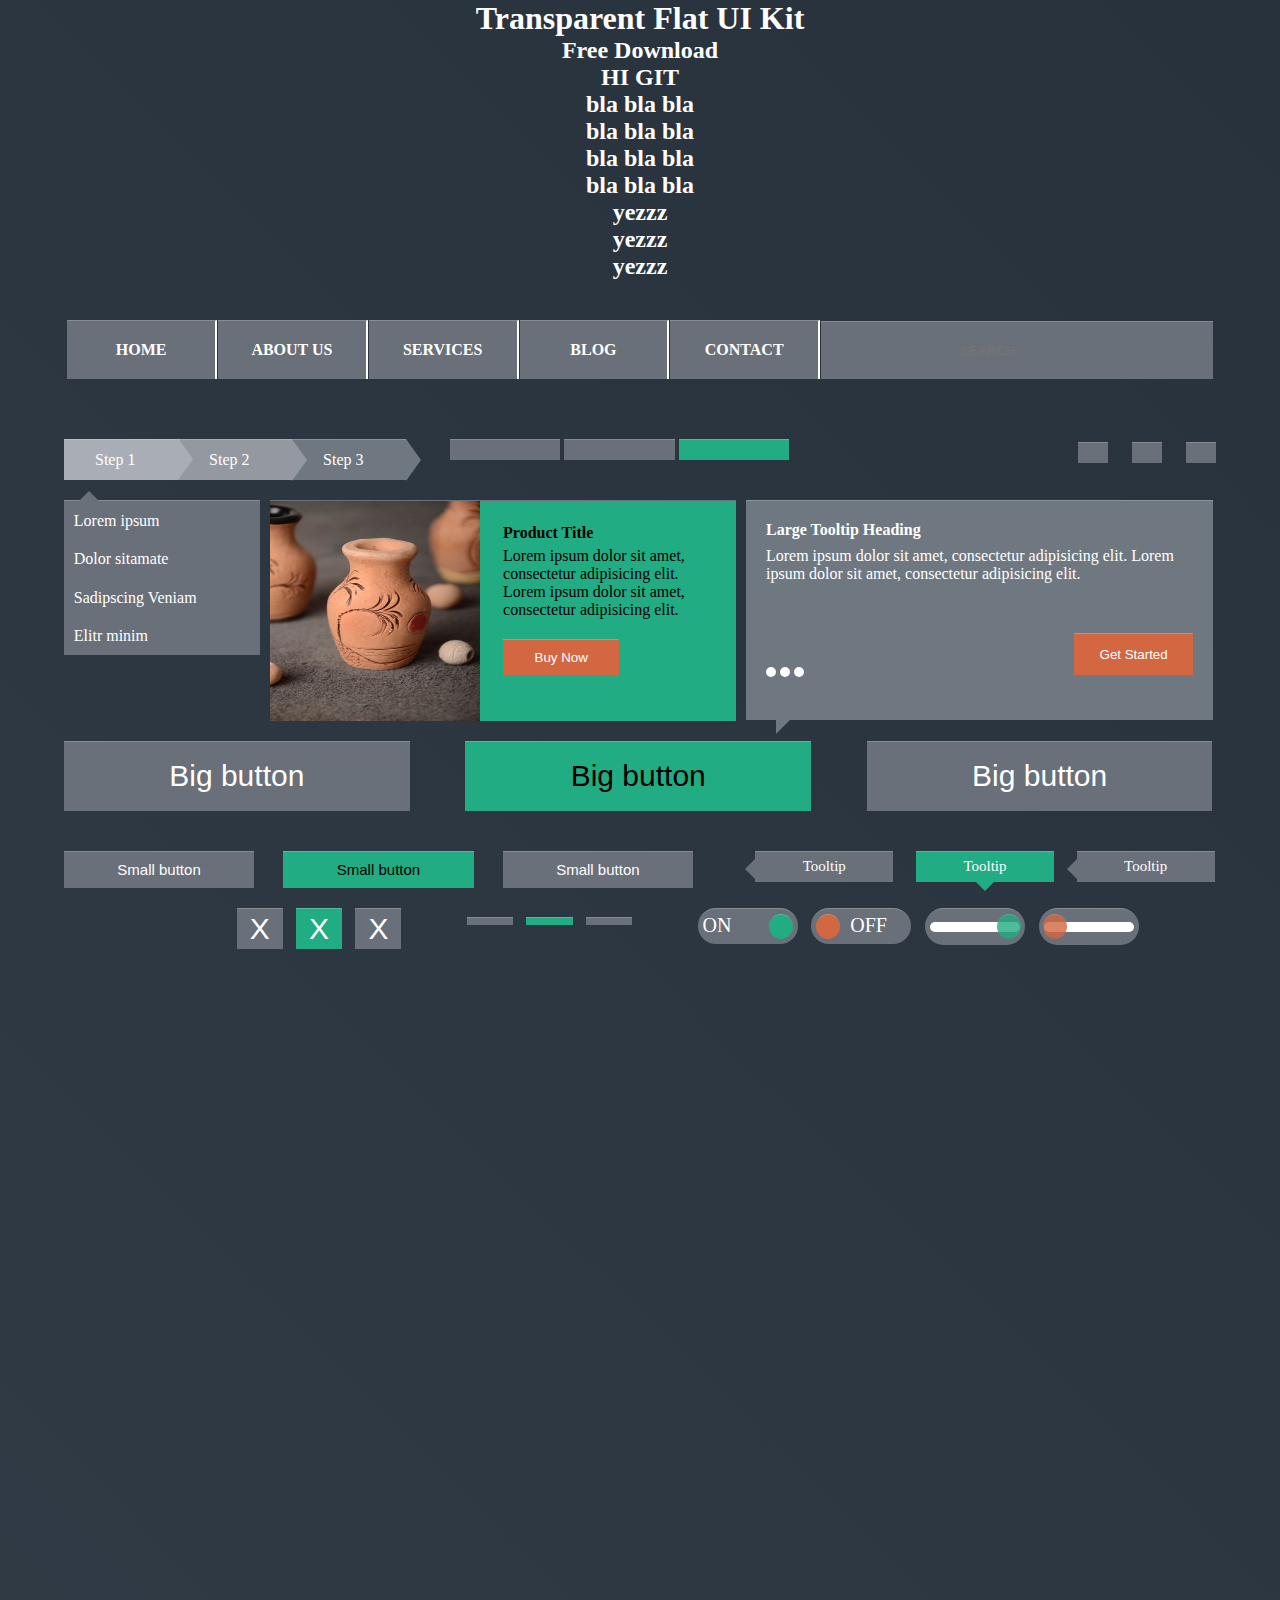
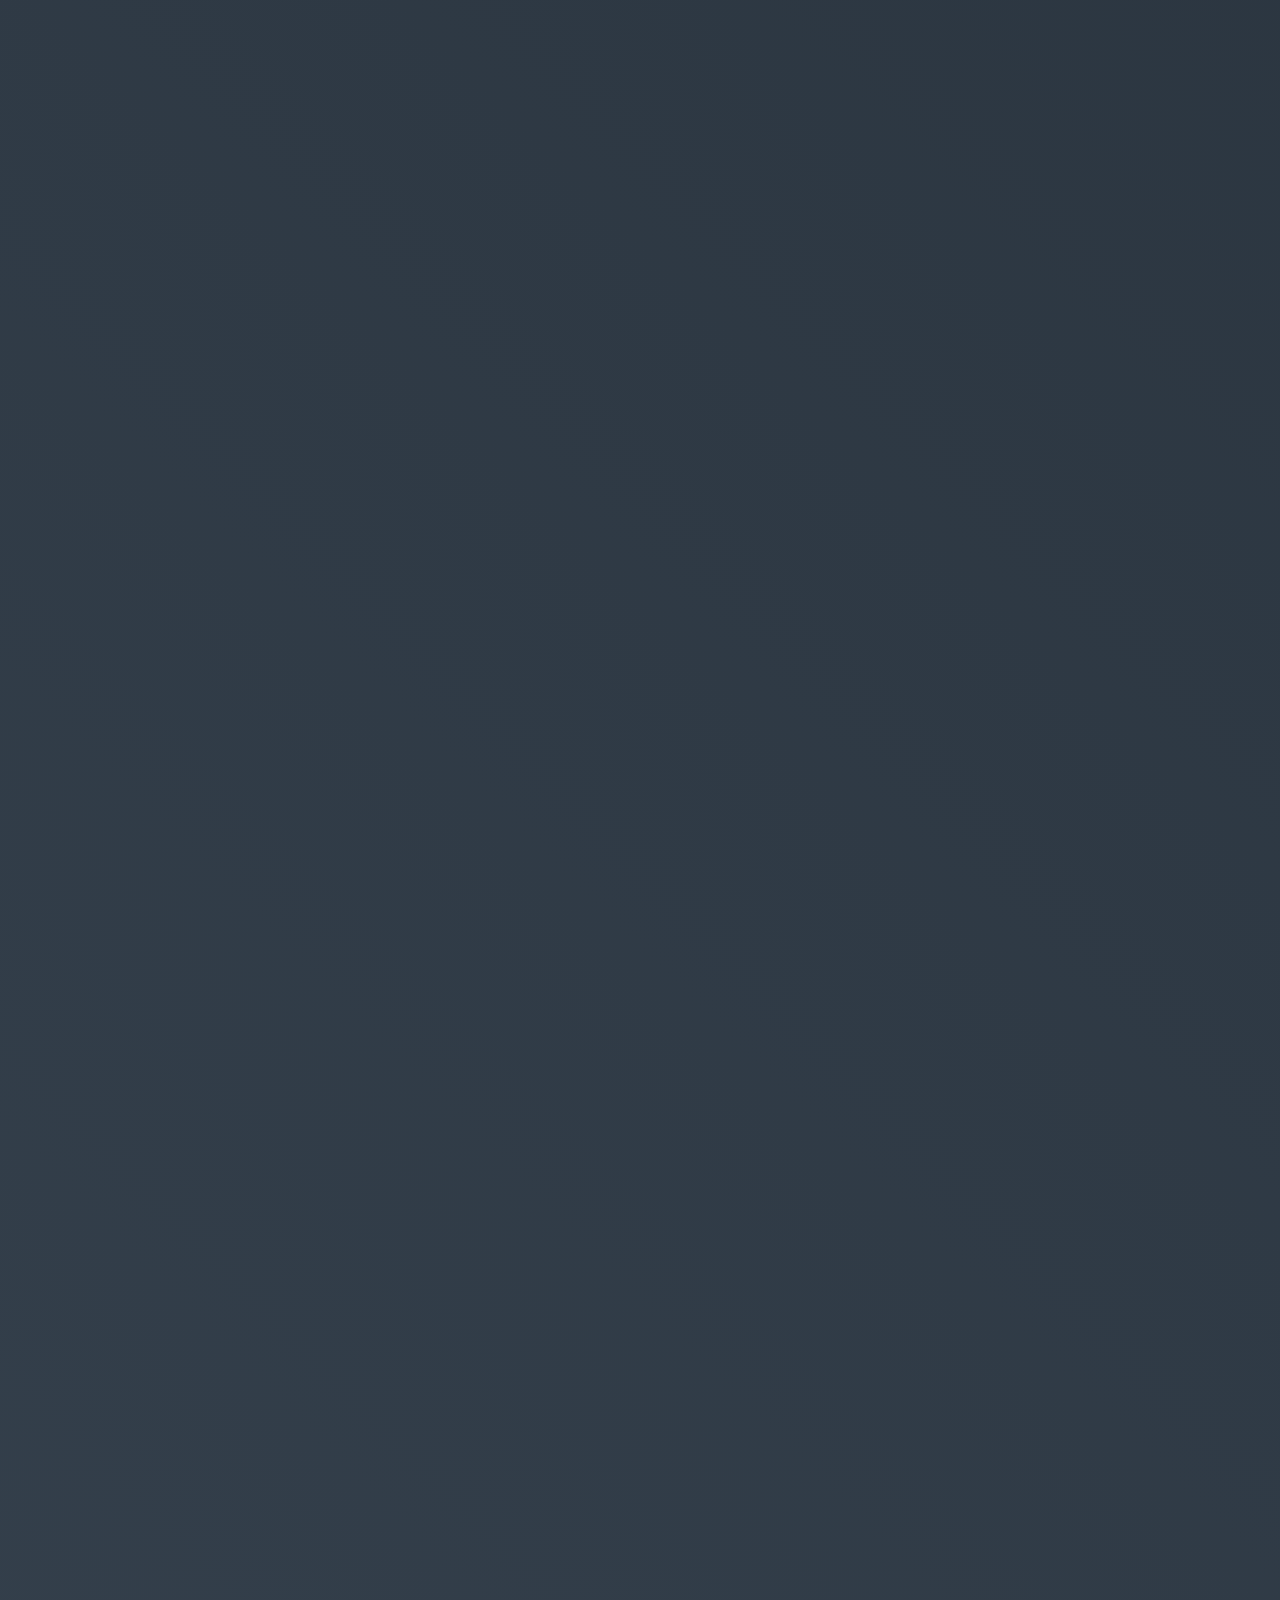
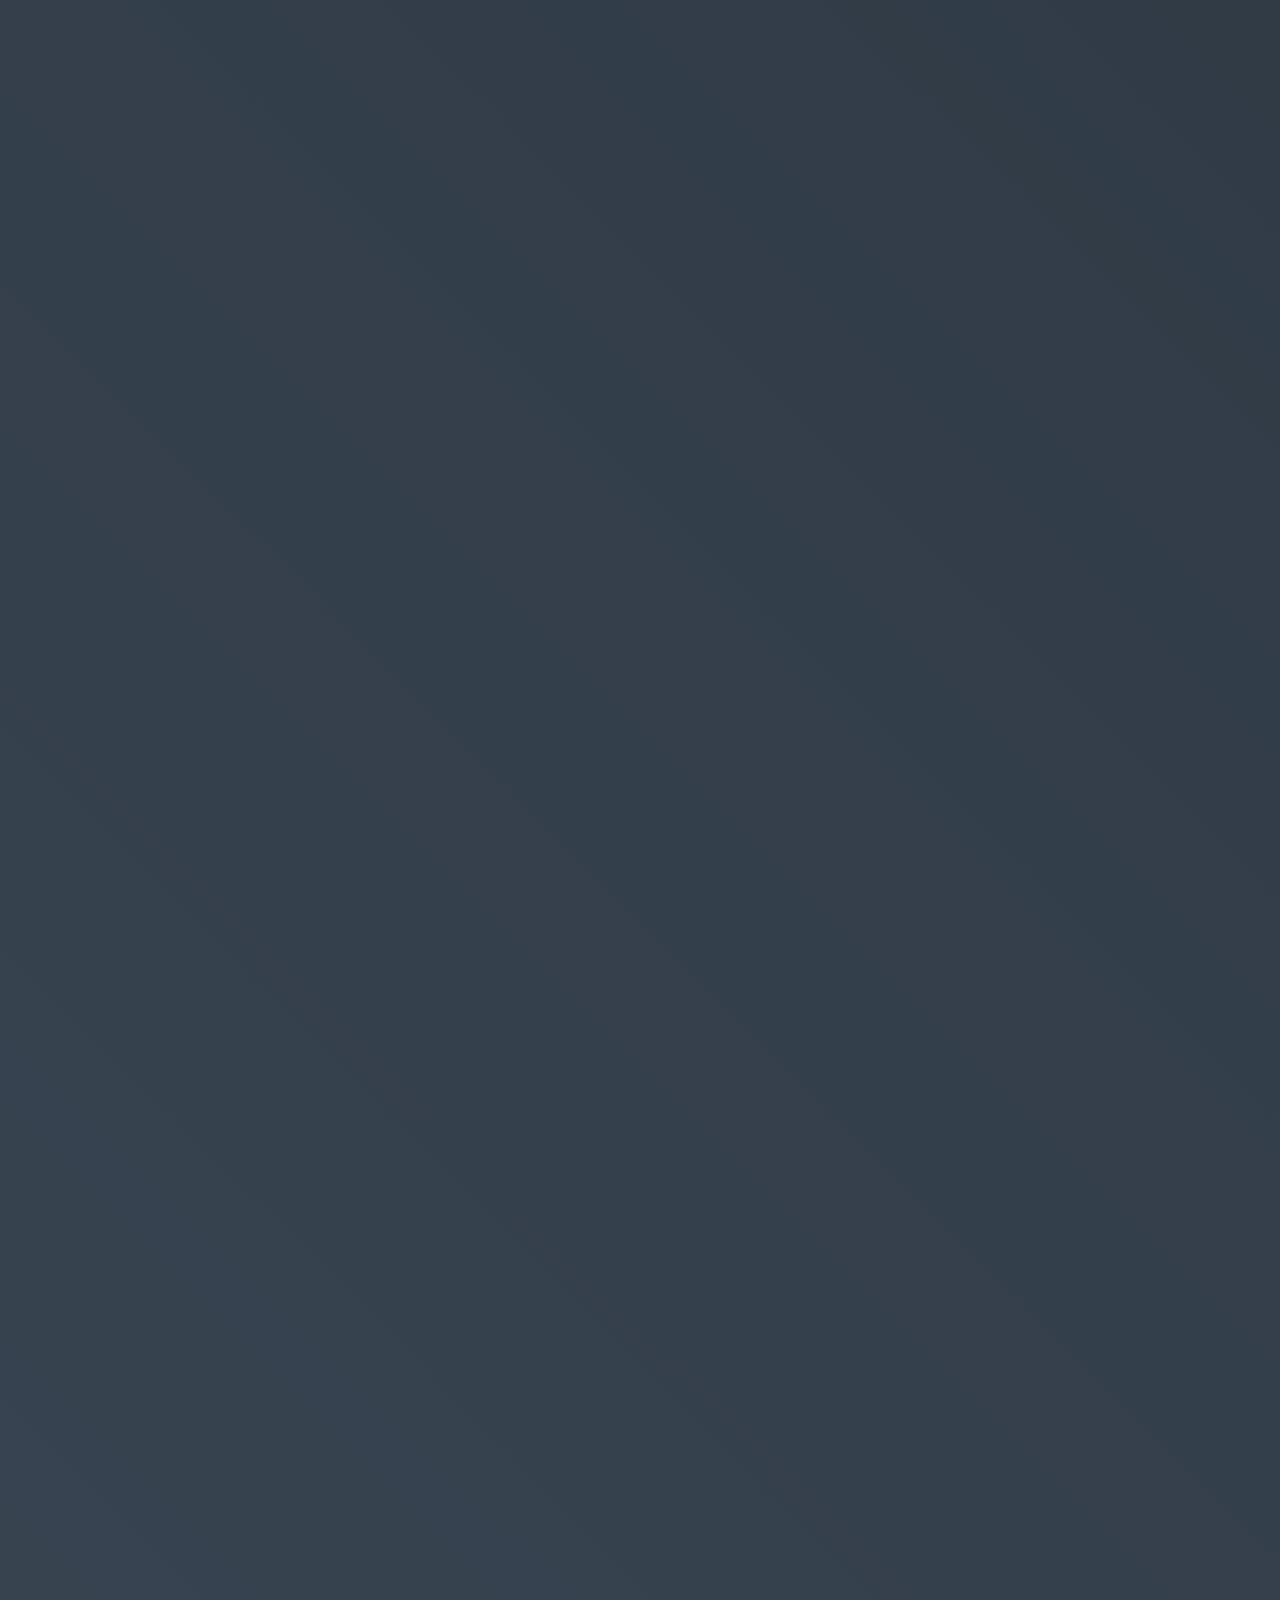
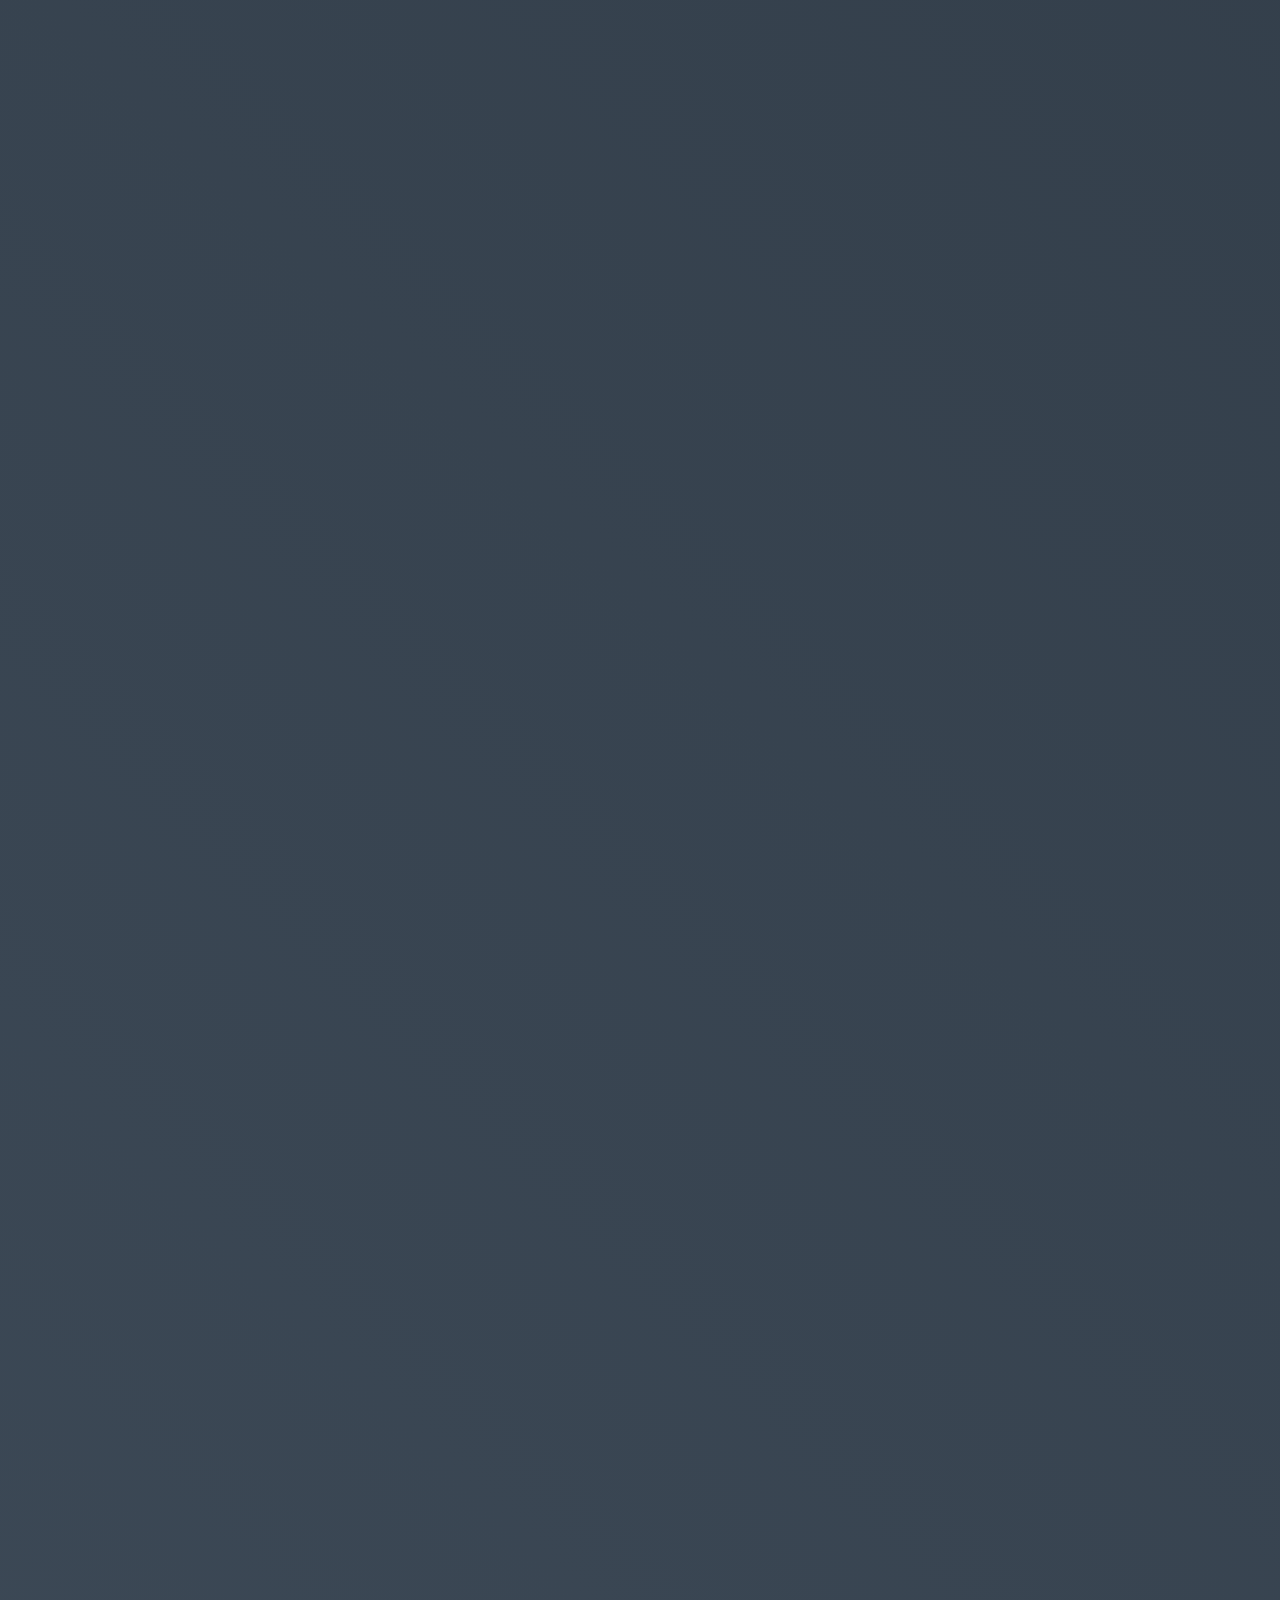
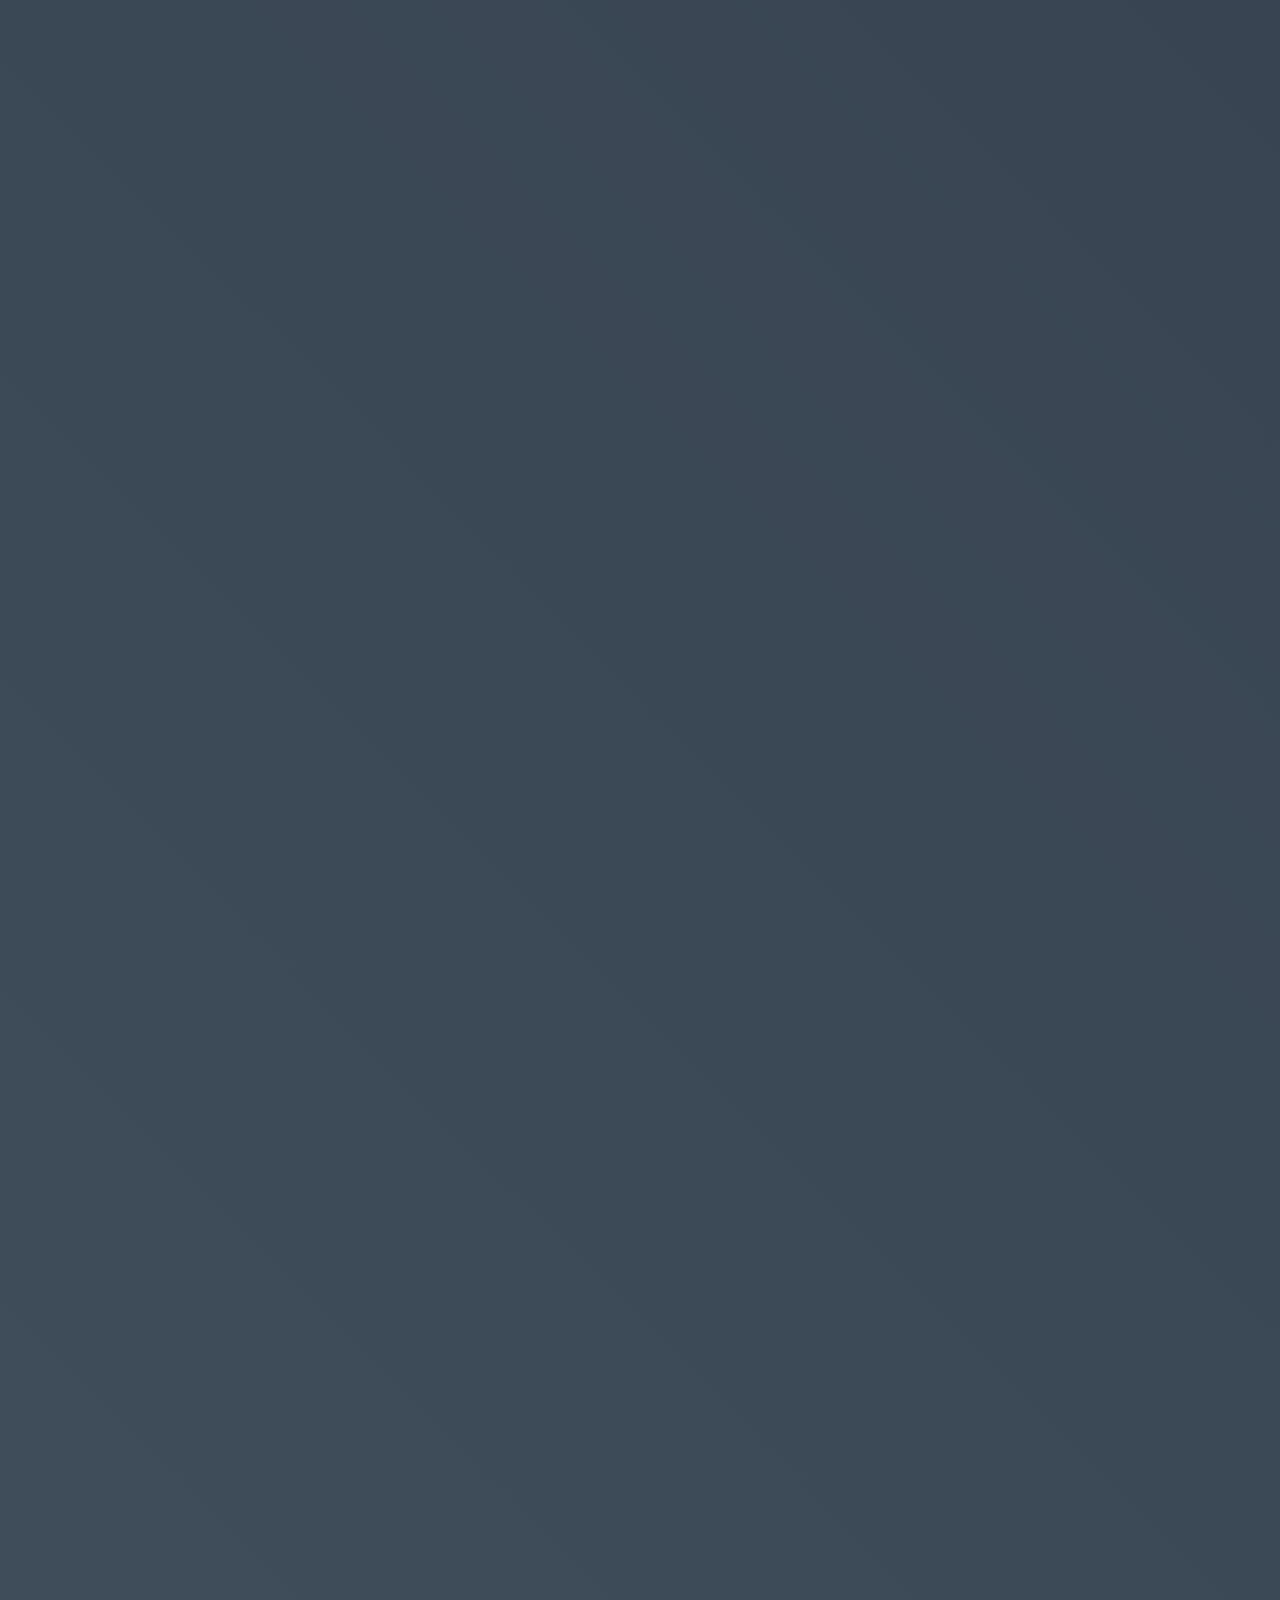
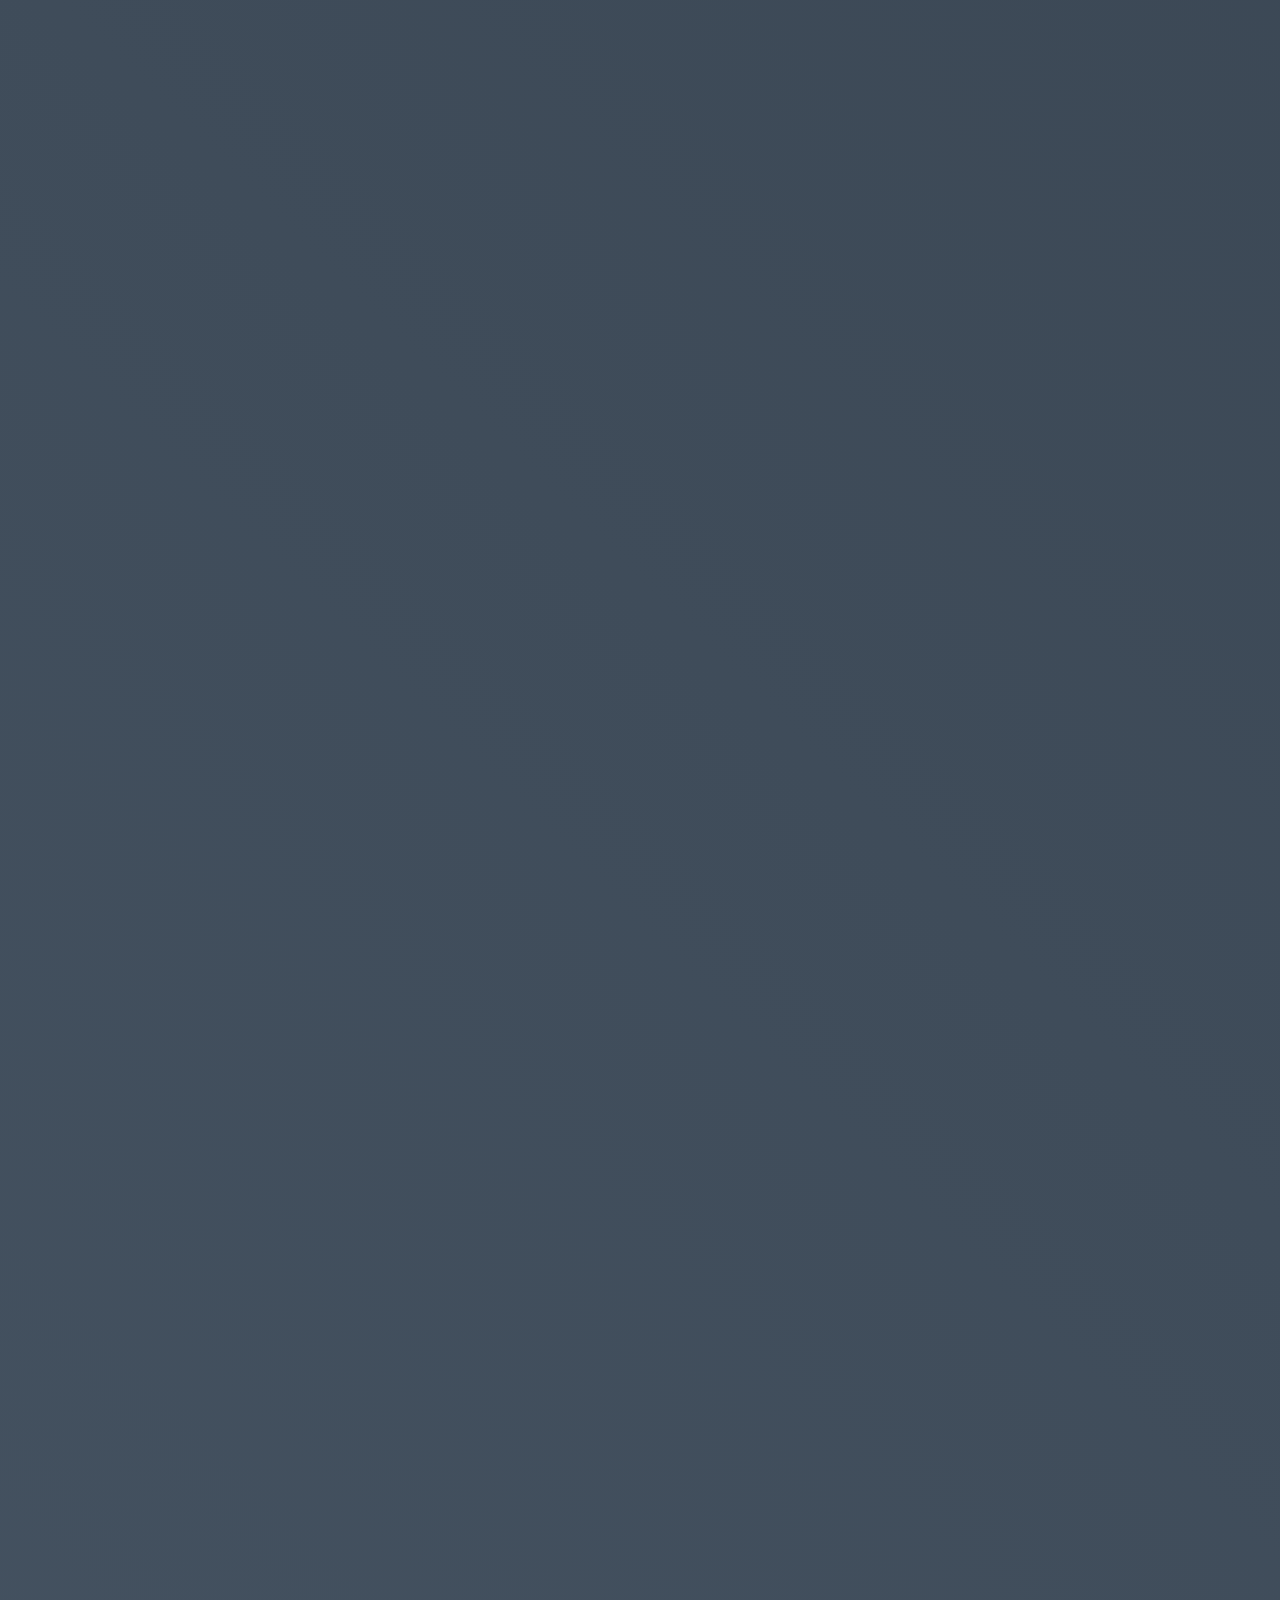
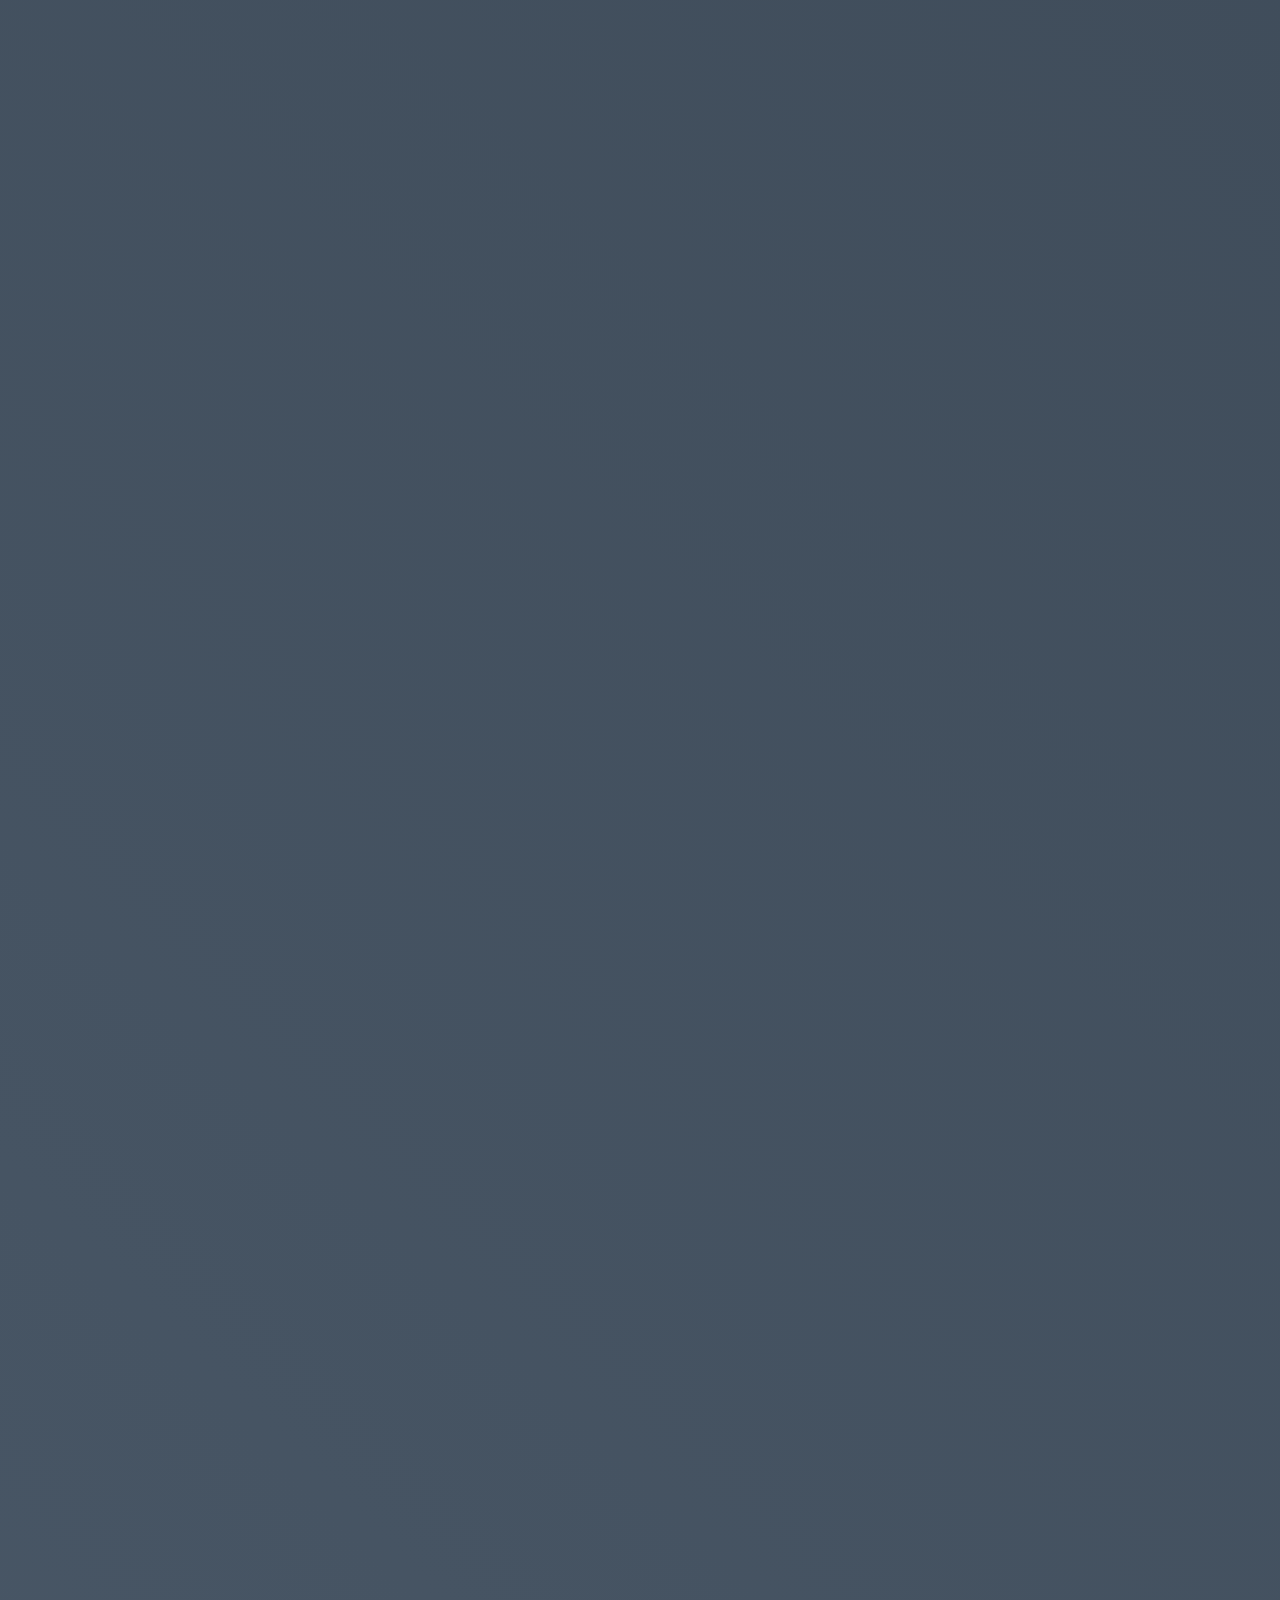
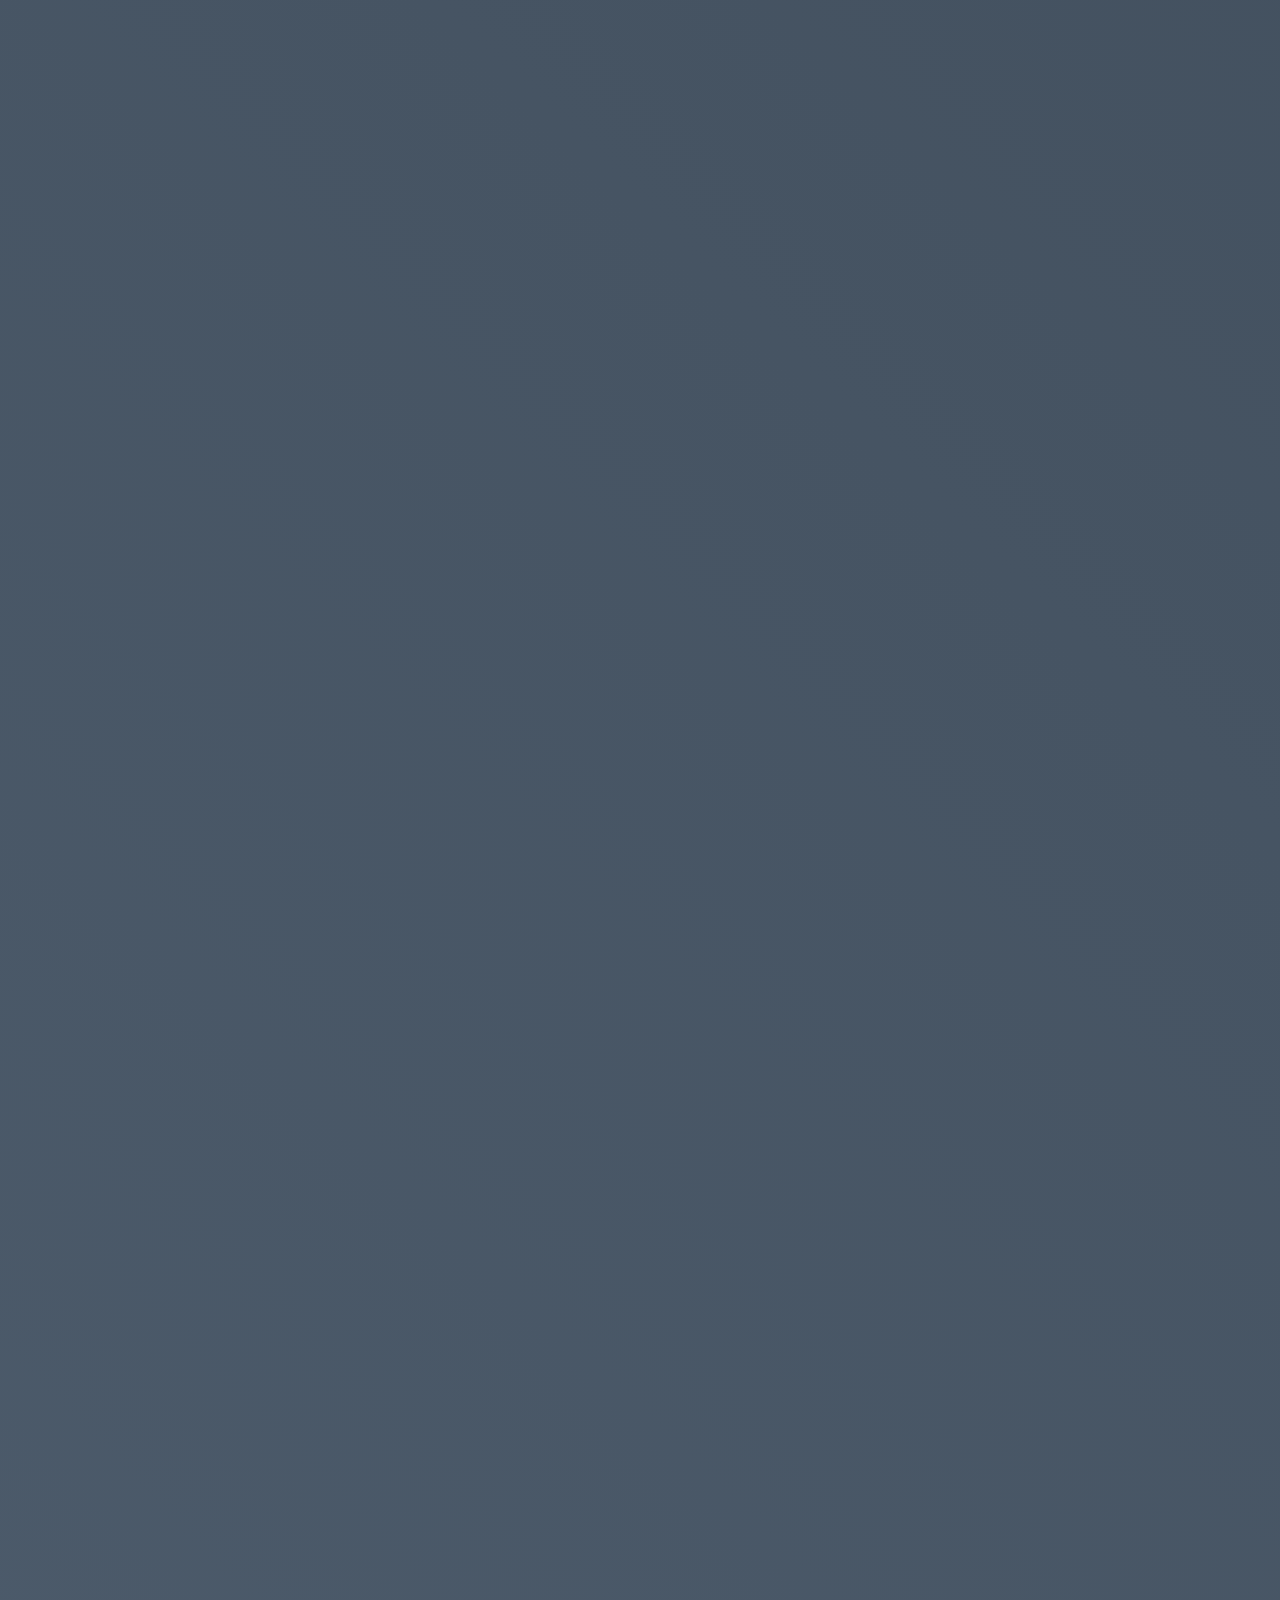
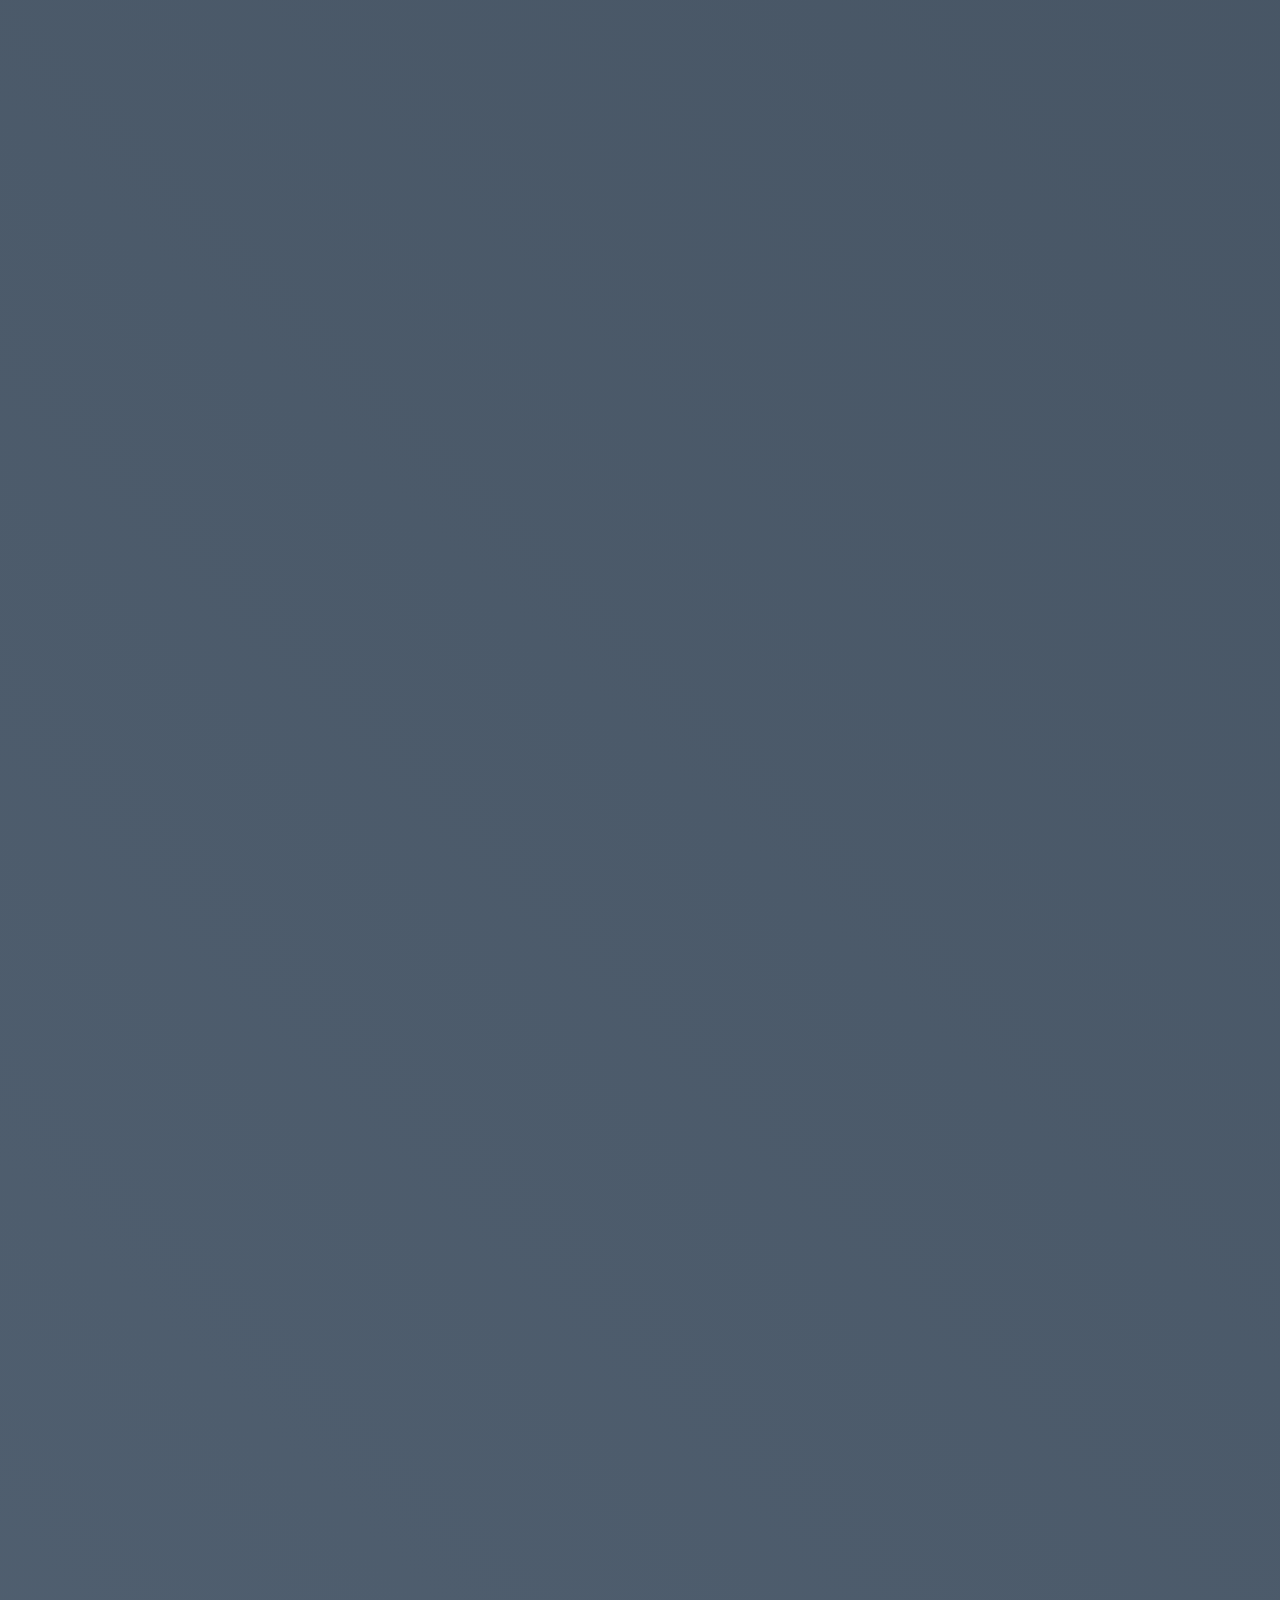
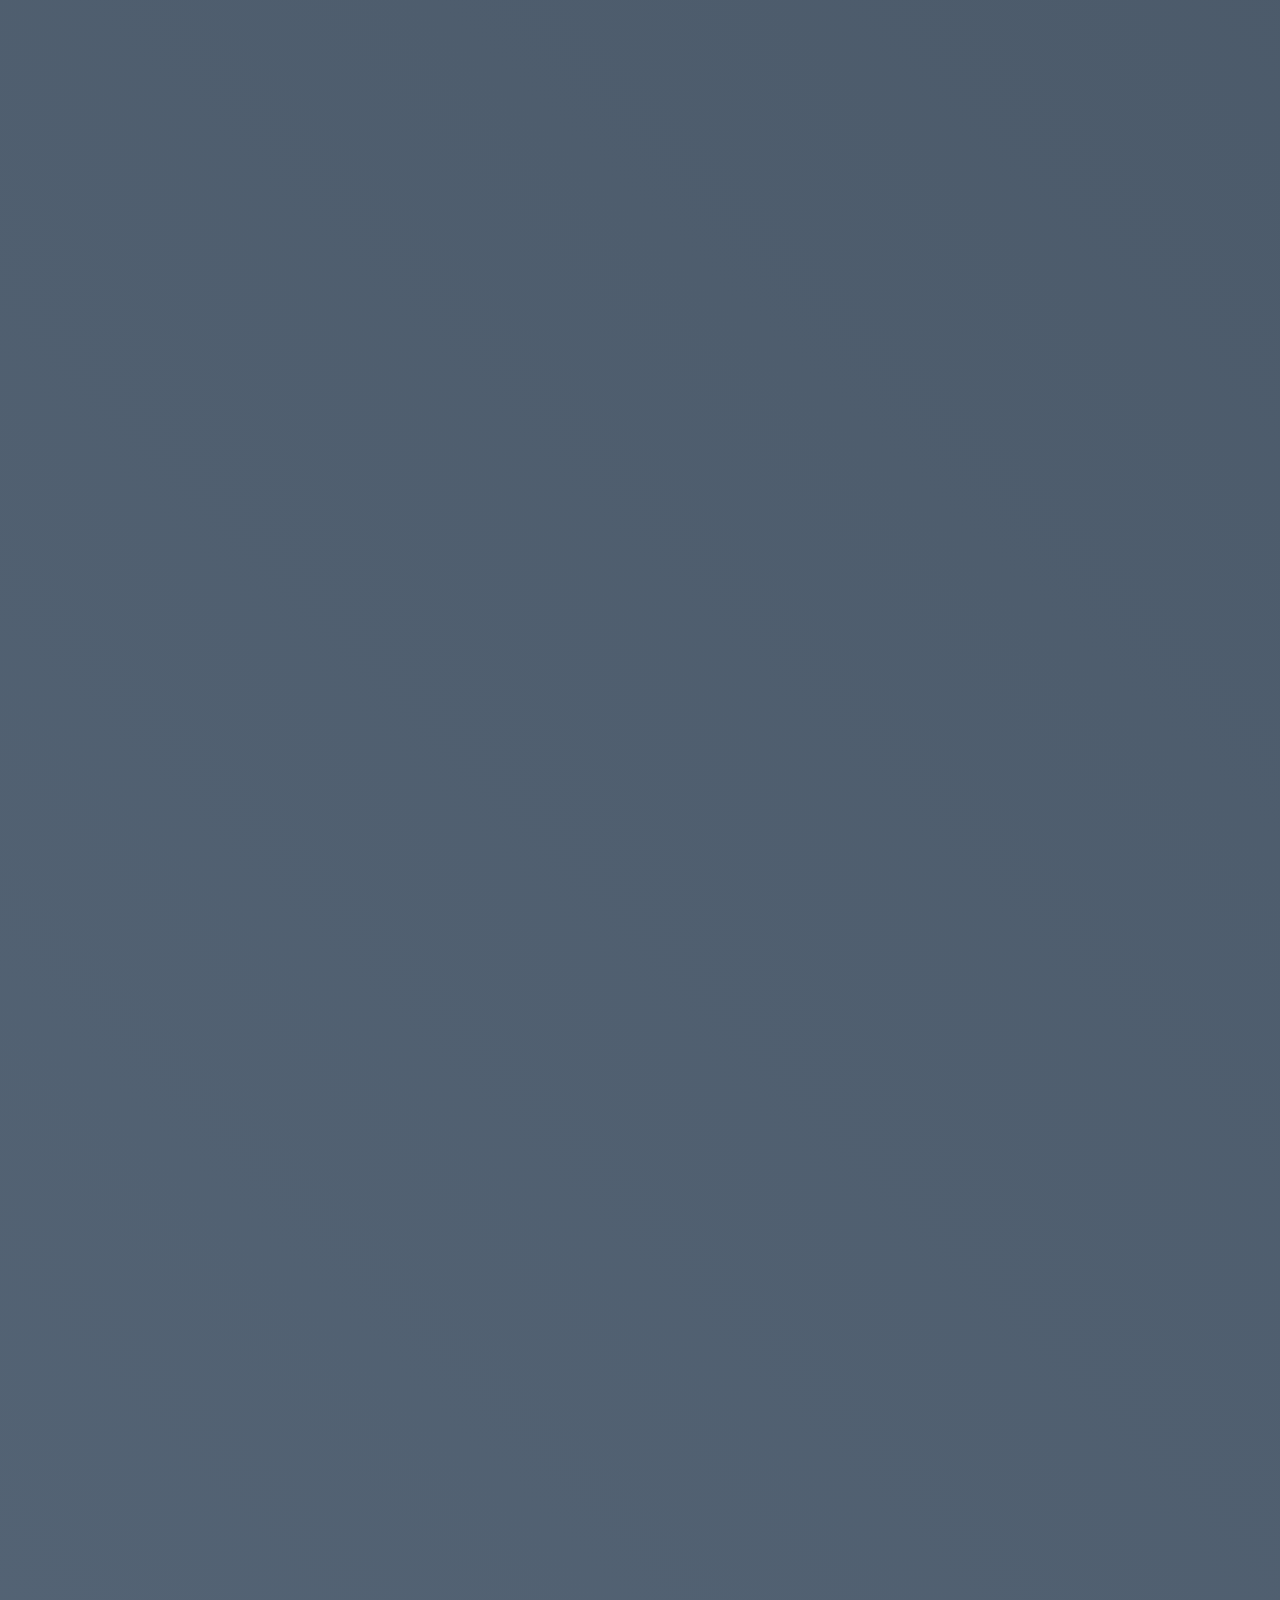
==== commit b600ce3f: "git" ====
--- a/index.html
+++ b/index.html
@@ -15,6 +15,10 @@
 		<h2>bla bla bla</h2>
 		<h2>bla bla bla</h2>
 		<h2>bla bla bla</h2>
+		<h2>bla bla bla</h2>
+		<h2>yezzz</h2>
+		<h2>yezzz</h2>
+		<h2>yezzz</h2>
 		
     </div>
 
